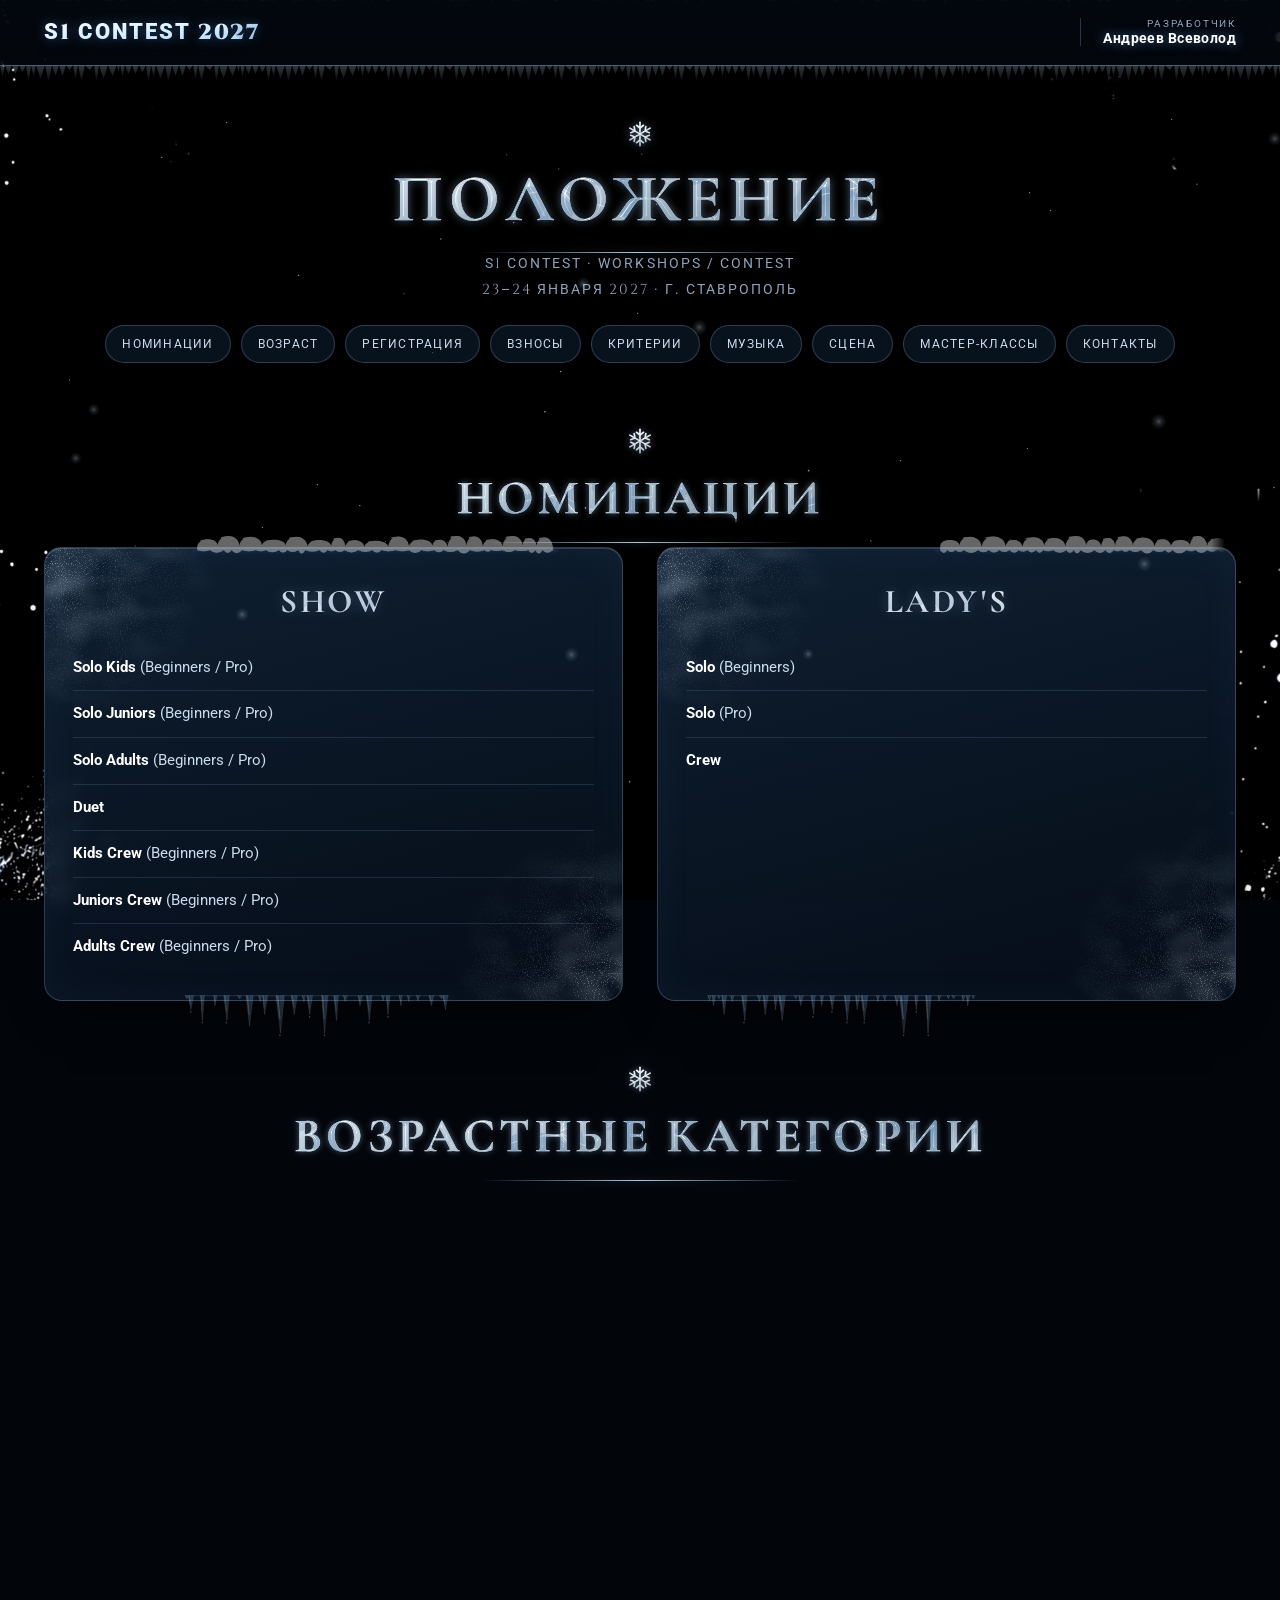
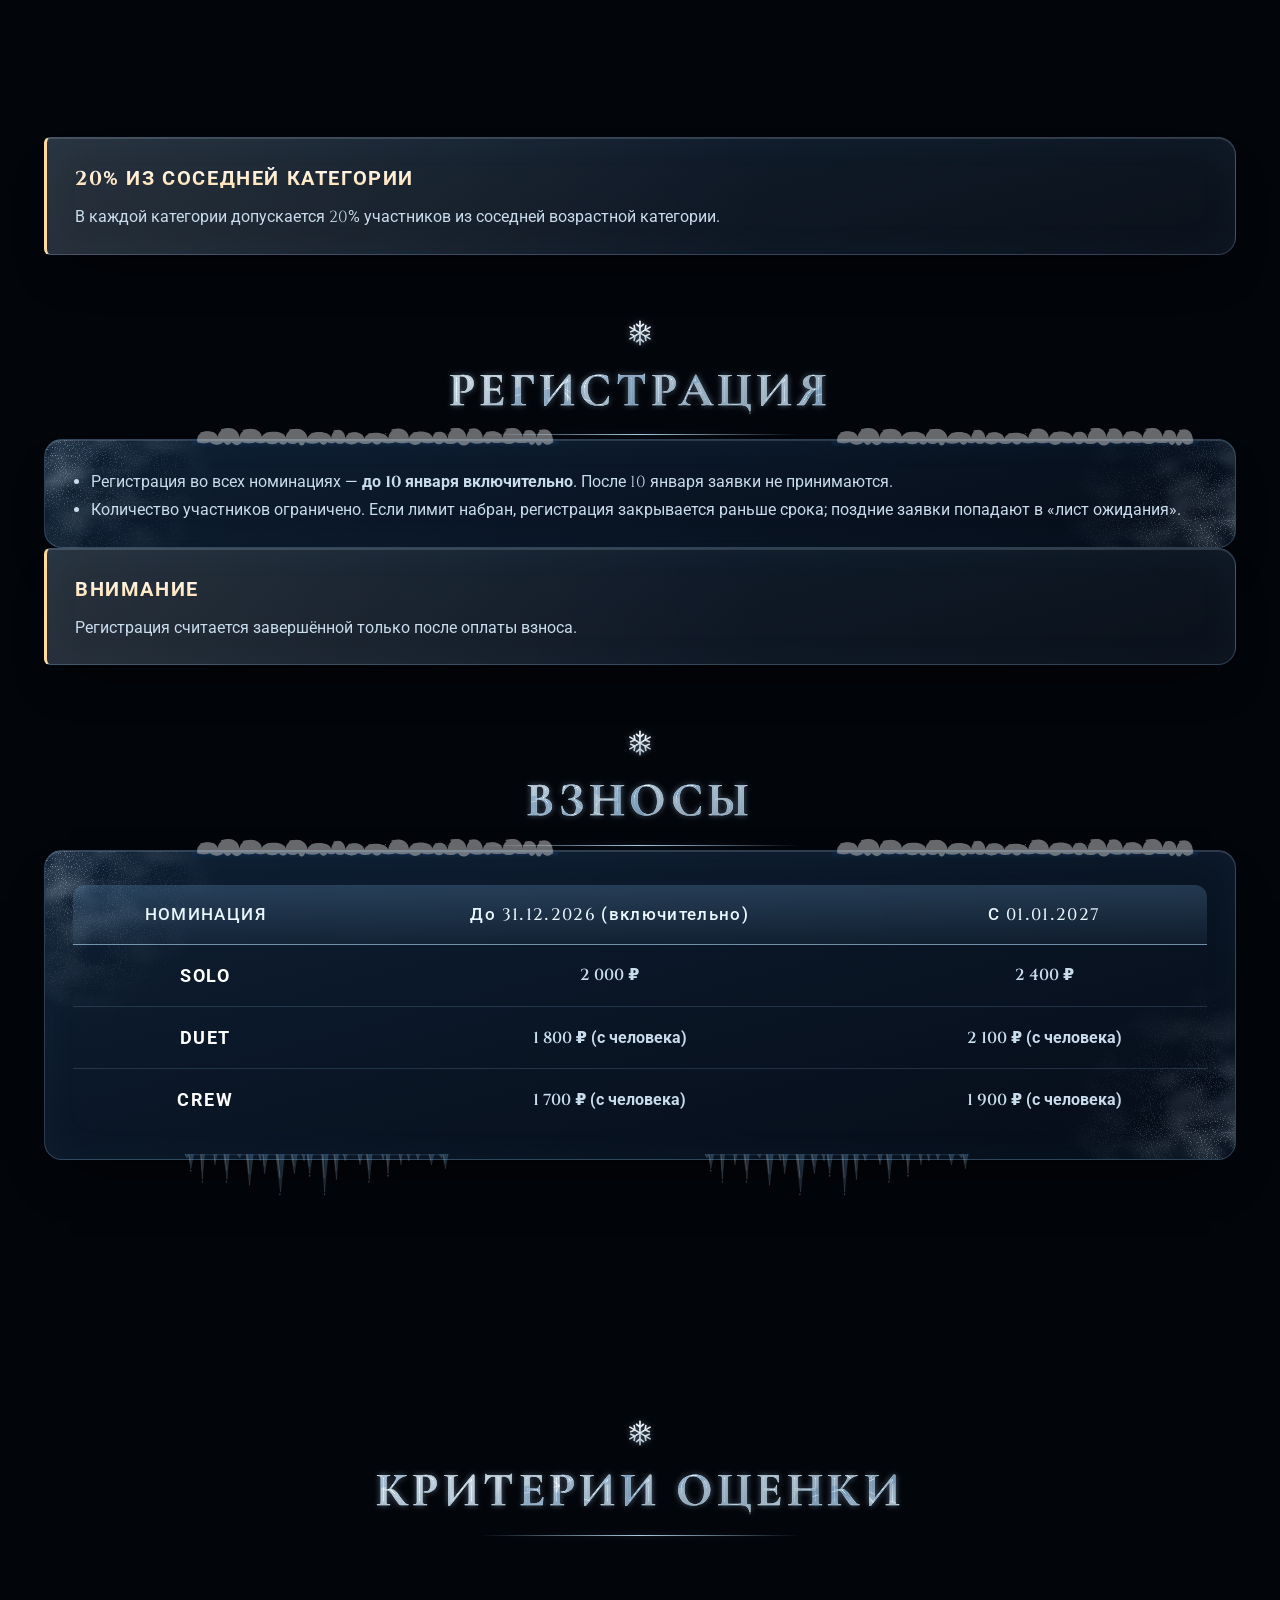
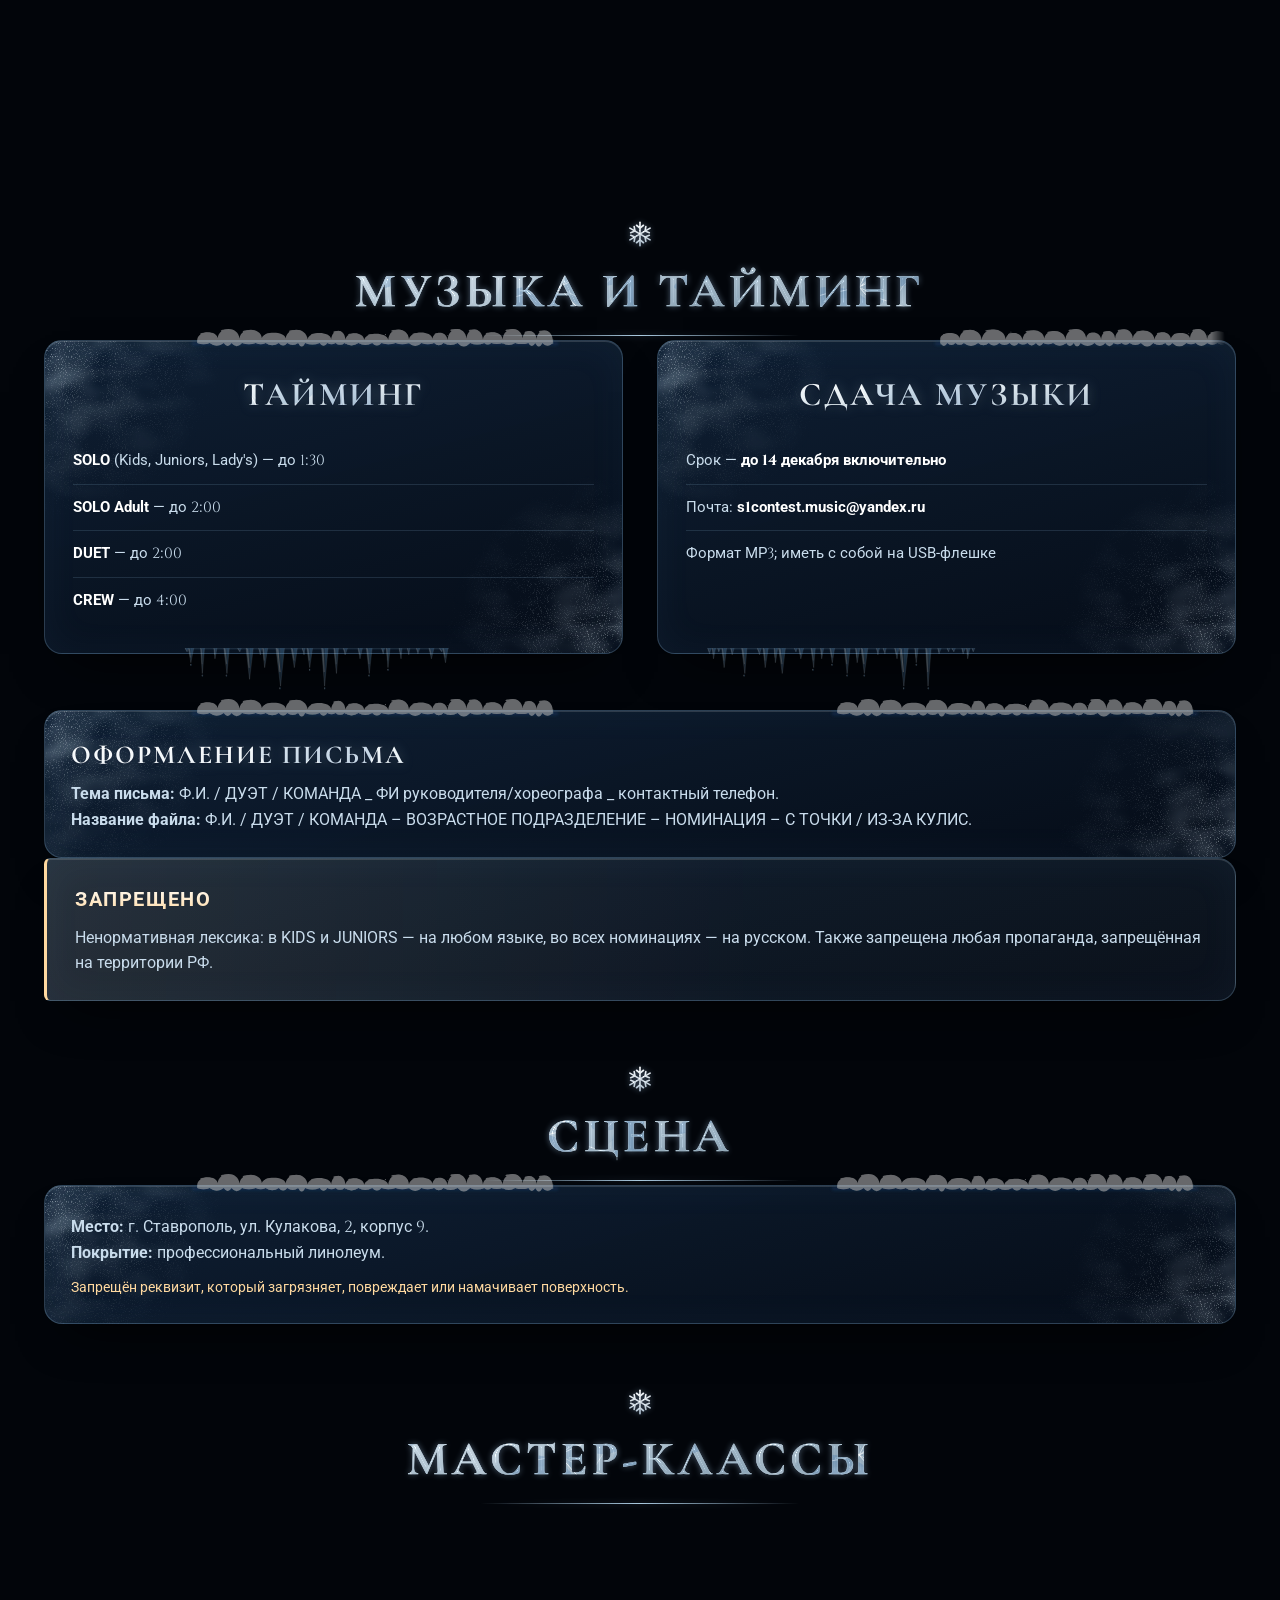
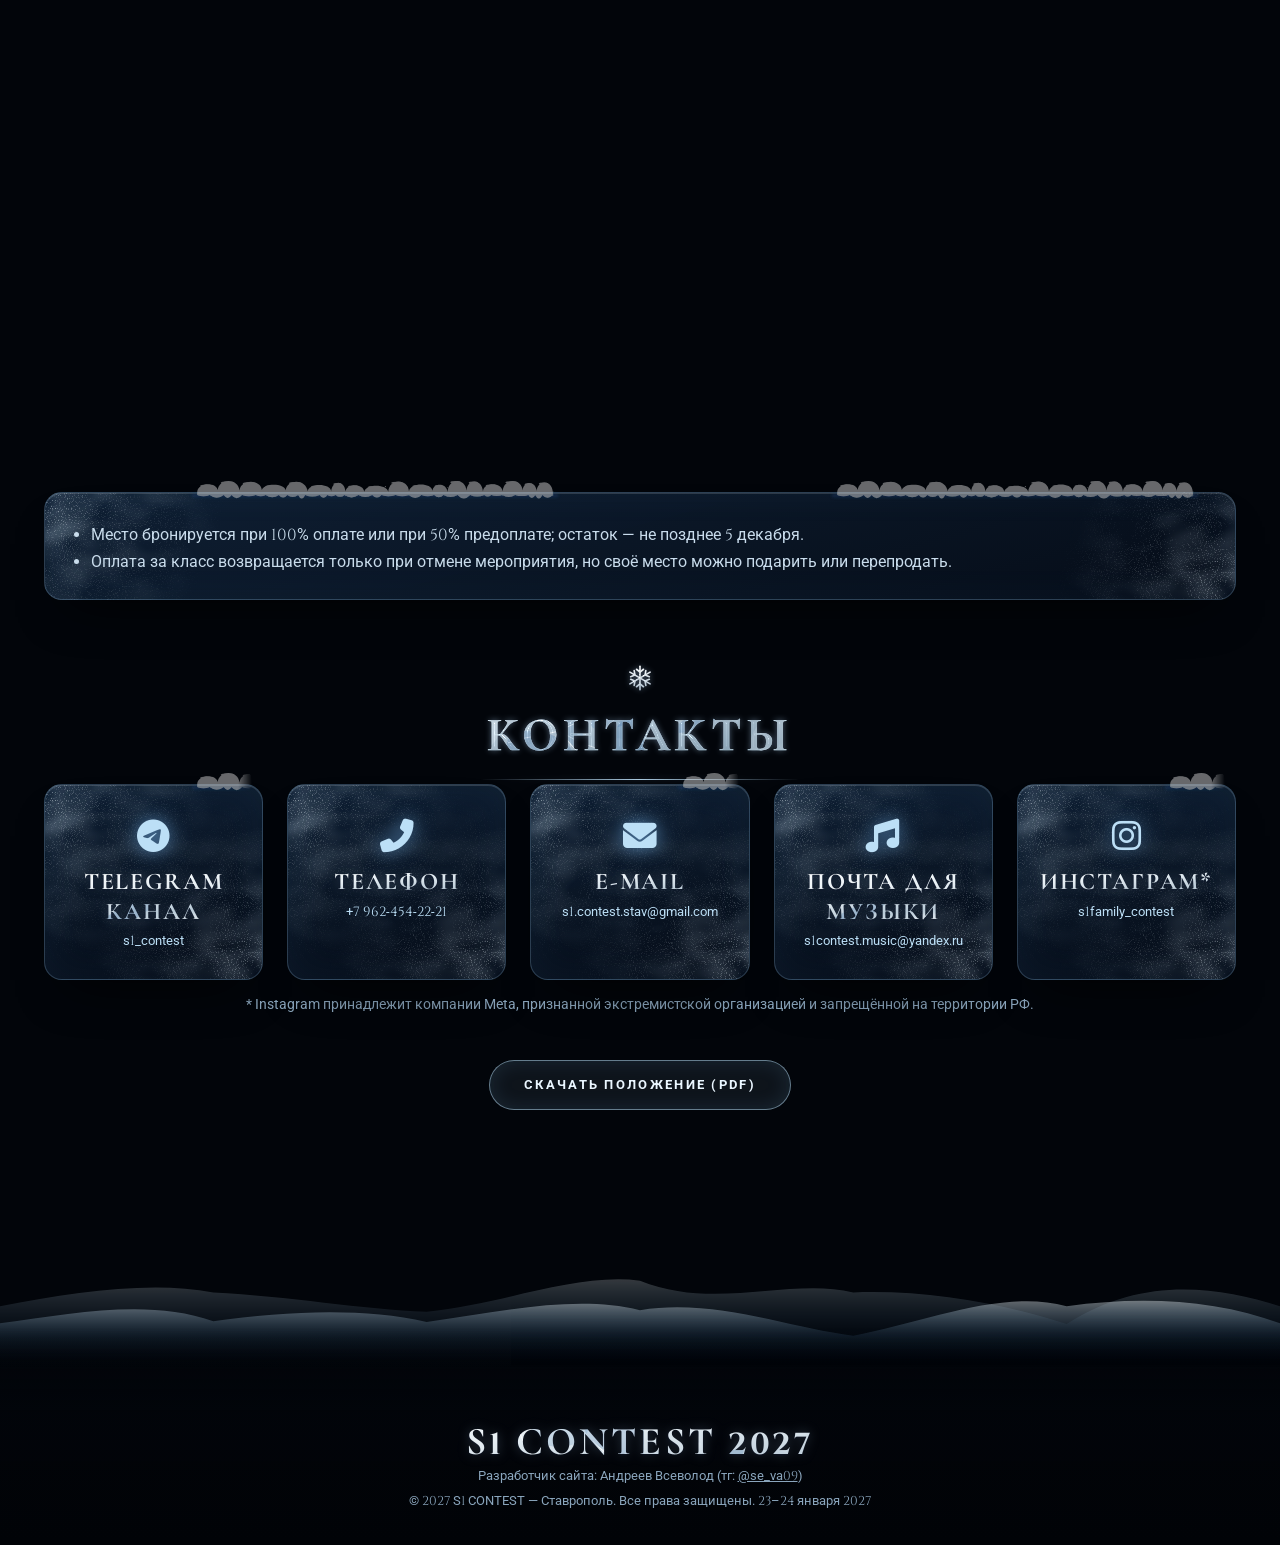
==== polozhenie.html @ 3bf22005 "Add files via upload" ====
<!DOCTYPE html>
<html lang="ru">
<head>
    <meta charset="UTF-8">
    <meta name="viewport" content="width=device-width, initial-scale=1.0, user-scalable=yes">
    <title>Положение | S1 CONTEST 2027</title>
    <meta name="theme-color" content="#02050a">
    <meta name="description" content="S1 CONTEST 2027 — танцевальный контест и мастер-классы в Ставрополе, 23–24 января 2027.">
    <link rel="icon" href="data:image/svg+xml,%3Csvg xmlns='http://www.w3.org/2000/svg' viewBox='0 0 24 24' fill='none' stroke='%23bcdff6' stroke-width='1.6' stroke-linecap='round'%3E%3Cpath d='M12 2v20M4 7l16 10M4 17L20 7'/%3E%3C/svg%3E">
    <link rel="preload" as="image" href="img/ice-wide.jpg" media="(min-aspect-ratio: 1/1)">
    <link rel="preload" as="image" href="img/ice-tall.jpg" media="(max-aspect-ratio: 1/1)">
    <script>document.documentElement.classList.add('js')</script>
    <link rel="stylesheet" href="https://cdnjs.cloudflare.com/ajax/libs/font-awesome/6.4.0/css/all.min.css">
    <link rel="stylesheet" href="styles.css">
    <link rel="stylesheet" href="orders.css">
<style>
.pol-lead{text-align:center;color:var(--muted);letter-spacing:.14em;text-transform:uppercase;font-size:.9rem;line-height:1.8;margin:-6px 0 22px}
.pol-toc{display:flex;flex-wrap:wrap;gap:10px;justify-content:center;margin-bottom:10px}
.pol-toc a{padding:8px 16px;border:1px solid var(--line);border-radius:999px;color:var(--text);text-decoration:none;font-size:.78rem;letter-spacing:.1em;text-transform:uppercase;background:rgba(16,34,54,.55)}
.pol-toc a:hover{border-color:var(--ice-2);color:#fff}
.pol-page .pol-h{font-size:clamp(1.5rem,4vw,2.3rem);margin-top:64px;scroll-margin-top:90px}
.pol-page .categories-grid,.pol-page .info-box,.pol-page .warning-box,.pol-page .fees-table-container,.pol-page .criteria-box{margin-left:auto;margin-right:auto}
.pol-list{margin:0 0 0 20px;line-height:1.7}
.pol-pdf{text-align:center;margin-top:44px}
</style></head>
<body>

<!-- Фон: аврора, ледяная рамка, снегопад -->
<div class="aurora" aria-hidden="true"></div>
<div class="ice-frame" aria-hidden="true"><div class="ice-img"></div></div>
<canvas id="snow-back" aria-hidden="true"></canvas>
<canvas id="snow-front" aria-hidden="true"></canvas>

<svg width="0" height="0" style="position:absolute" aria-hidden="true" focusable="false">
  <defs>
    <filter id="iceText" x="-4%" y="-12%" width="108%" height="124%" color-interpolation-filters="sRGB">
      <feGaussianBlur in="SourceAlpha" stdDeviation="1.7" result="b"/>
      <feSpecularLighting in="b" surfaceScale="5" specularConstant=".6" specularExponent="26" lighting-color="#ffffff" result="s">
        <feDistantLight azimuth="235" elevation="52"/>
      </feSpecularLighting>
      <feComposite in="s" in2="SourceAlpha" operator="in" result="s2"/>
      <feComposite in="SourceGraphic" in2="s2" operator="arithmetic" k1="0" k2="1" k3=".6" k4="0"/>
    </filter>
    <linearGradient id="snowGrad" x1="0" y1="0" x2="0" y2="1">
      <stop offset="0" stop-color="#f2faff" stop-opacity=".96"/>
      <stop offset=".16" stop-color="#c9e4f7" stop-opacity=".72"/>
      <stop offset=".55" stop-color="#5b8fbb" stop-opacity=".26"/>
      <stop offset="1" stop-color="#0a182a" stop-opacity="0"/>
    </linearGradient>
    <linearGradient id="iceHeart" x1="0" y1="0" x2="1" y2="1">
      <stop offset="0" stop-color="#ffffff"/>
      <stop offset=".5" stop-color="#b9d8ee"/>
      <stop offset="1" stop-color="#6f9ec0"/>
    </linearGradient>
  </defs>
</svg>

<header>
    <div class="container">
        <div class="header-content">
            <a class="logo" href="index.html" style="text-decoration:none">S1 CONTEST 2027</a>
            
            
            <a class="dev-credit" href="https://t.me/se_va09" target="_blank" rel="noopener" title="Разработчик сайта"><span>Разработчик</span><b>Андреев Всеволод</b></a>
        </div>
    </div>
</header>

<section class="page-sec pol-page"><div class="container">
  <h1 class="section-title">ПОЛОЖЕНИЕ</h1>
  <p class="pol-lead">S1 CONTEST · WORKSHOPS / CONTEST<br>23–24 января 2027 · г. Ставрополь</p>
  <div class="pol-toc">
    <a href="#nom">Номинации</a><a href="#age">Возраст</a><a href="#reg">Регистрация</a><a href="#fee">Взносы</a><a href="#crit">Критерии</a><a href="#music">Музыка</a><a href="#stage">Сцена</a><a href="#ws">Мастер-классы</a><a href="#cont">Контакты</a>
  </div>

  <h2 class="section-title pol-h" id="nom">НОМИНАЦИИ</h2>
  <div class="categories-grid">
    <div class="category-card"><h3>SHOW</h3><ul><li><strong>Solo Kids</strong> (Beginners / Pro)</li><li><strong>Solo Juniors</strong> (Beginners / Pro)</li><li><strong>Solo Adults</strong> (Beginners / Pro)</li><li><strong>Duet</strong></li><li><strong>Kids Crew</strong> (Beginners / Pro)</li><li><strong>Juniors Crew</strong> (Beginners / Pro)</li><li><strong>Adults Crew</strong> (Beginners / Pro)</li></ul></div>
    <div class="category-card"><h3>LADY'S</h3><ul><li><strong>Solo</strong> (Beginners)</li><li><strong>Solo</strong> (Pro)</li><li><strong>Crew</strong></li></ul></div>
  </div>

  <h2 class="section-title pol-h" id="age">ВОЗРАСТНЫЕ КАТЕГОРИИ</h2>
  <div class="categories-grid">
    <div class="category-card"><h3>SHOW</h3><ul><li><strong>Kids</strong> — до 12 лет включительно</li><li><strong>Juniors</strong> — 13–17 лет включительно</li><li><strong>Adults</strong> — от 18 лет включительно</li></ul></div>
    <div class="category-card"><h3>БЕЗ ОГРАНИЧЕНИЙ</h3><ul><li><strong>Crew Beginners / Pro</strong> и <strong>Duet</strong> — без возрастных ограничений</li></ul></div>
    <div class="category-card"><h3>LADY'S</h3><ul><li>от 16 лет</li></ul></div>
  </div>
  <div class="categories-grid" style="margin-top:20px">
    <div class="info-box"><h3>УРОВНИ</h3><p><strong>BEGINNERS</strong> — танцоры начального и среднего уровня, занимающиеся до 2 лет.<br><strong>PRO</strong> — профессиональные танцоры, занимающиеся более 2–3 лет.</p></div>
    <div class="info-box"><h3>СОСТАВ</h3><p><strong>SOLO</strong> — 1 участник · <strong>DUET</strong> — 2 участника · <strong>CREW</strong> — от 5 участников.</p></div>
  </div>
  <div class="warning-box"><h3>20% ИЗ СОСЕДНЕЙ КАТЕГОРИИ</h3><p>В каждой категории допускается 20% участников из соседней возрастной категории.</p></div>

  <h2 class="section-title pol-h" id="reg">РЕГИСТРАЦИЯ</h2>
  <div class="info-box"><ul class="pol-list"><li>Регистрация во всех номинациях — <strong>до 10 января включительно</strong>. После 10 января заявки не принимаются.</li><li>Количество участников ограничено. Если лимит набран, регистрация закрывается раньше срока; поздние заявки попадают в «лист ожидания».</li></ul></div>
  <div class="warning-box"><h3>ВНИМАНИЕ</h3><p>Регистрация считается завершённой только после оплаты взноса.</p></div>

  <h2 class="section-title pol-h" id="fee">ВЗНОСЫ</h2>
  <div class="fees-table-container"><div class="table-wrapper"><table class="fees-table"><thead><tr><th>НОМИНАЦИЯ</th><th>До 31.12.2026 (включительно)</th><th>С 01.01.2027</th></tr></thead><tbody><tr><td><strong>SOLO</strong></td><td>2 000 ₽</td><td>2 400 ₽</td></tr><tr><td><strong>DUET</strong></td><td>1 800 ₽ (с человека)</td><td>2 100 ₽ (с человека)</td></tr><tr><td><strong>CREW</strong></td><td>1 700 ₽ (с человека)</td><td>1 900 ₽ (с человека)</td></tr></tbody></table></div></div>
  <div class="info-box" style="margin-top:20px"><ul class="pol-list"><li>Несколько номинаций или разные номера в одной номинации — взнос оплачивается за каждое выступление.</li><li>Взносы необходимо оплатить <strong>до 17 января включительно</strong>.</li><li>Возврат взноса — только при отмене мероприятия. При форс-мажоре напишите организаторам.</li></ul></div>

  <h2 class="section-title pol-h" id="crit">КРИТЕРИИ ОЦЕНКИ</h2>
  <div class="criteria-box"><div class="criteria-list"><div class="criterion"><h4>ХОРЕОГРАФИЯ – 50%</h4></div><div class="criterion"><h4>ТЕХНИКА – 30%</h4></div><div class="criterion"><h4>ПОДАЧА / ПРЕЗЕНТАЦИЯ – 20%</h4></div><div class="criterion"><h4>КРЕАТИВНОСТЬ – 10%</h4></div></div></div>

  <h2 class="section-title pol-h" id="music">МУЗЫКА И ТАЙМИНГ</h2>
  <div class="categories-grid">
    <div class="category-card"><h3>ТАЙМИНГ</h3><ul><li><strong>SOLO</strong> (Kids, Juniors, Lady's) — до 1:30</li><li><strong>SOLO Adult</strong> — до 2:00</li><li><strong>DUET</strong> — до 2:00</li><li><strong>CREW</strong> — до 4:00</li></ul></div>
    <div class="category-card"><h3>СДАЧА МУЗЫКИ</h3><ul><li>Срок — <strong>до 14 декабря включительно</strong></li><li>Почта: <strong>s1contest.music@yandex.ru</strong></li><li>Формат MP3; иметь с собой на USB-флешке</li></ul></div>
  </div>
  <div class="info-box" style="margin-top:20px"><h3>ОФОРМЛЕНИЕ ПИСЬМА</h3><p><strong>Тема письма:</strong> Ф.И. / ДУЭТ / КОМАНДА _ ФИ руководителя/хореографа _ контактный телефон.</p><p><strong>Название файла:</strong> Ф.И. / ДУЭТ / КОМАНДА – ВОЗРАСТНОЕ ПОДРАЗДЕЛЕНИЕ – НОМИНАЦИЯ – С ТОЧКИ / ИЗ-ЗА КУЛИС.</p></div>
  <div class="warning-box"><h3>ЗАПРЕЩЕНО</h3><p>Ненормативная лексика: в KIDS и JUNIORS — на любом языке, во всех номинациях — на русском. Также запрещена любая пропаганда, запрещённая на территории РФ.</p></div>

  <h2 class="section-title pol-h" id="stage">СЦЕНА</h2>
  <div class="info-box"><p><strong>Место:</strong> г. Ставрополь, ул. Кулакова, 2, корпус 9.<br><strong>Покрытие:</strong> профессиональный линолеум.</p><p class="warning">Запрещён реквизит, который загрязняет, повреждает или намачивает поверхность.</p></div>

  <h2 class="section-title pol-h" id="ws">МАСТЕР-КЛАССЫ</h2>
  <div class="info-box"><p><strong>Дата:</strong> 23 января 2027 · <strong>Место:</strong> г. Ставрополь, ул. Перспективная, 1 Г</p><p><strong>15:00</strong> ALINYCHU — HIP-HOP<br><strong>17:00</strong> EGOR GUFRANOV — HIP-HOP</p></div>
  <div class="fees-table-container" style="margin-top:20px"><div class="table-wrapper"><table class="fees-table"><thead><tr><th></th><th>До 01.12 включительно</th><th>С 02.12</th></tr></thead><tbody><tr><td><strong>Full pass — с репостом</strong></td><td>5 300 ₽</td><td>5 800 ₽</td></tr><tr><td><strong>Full pass — без репоста</strong></td><td>5 500 ₽</td><td>6 000 ₽</td></tr><tr><td><strong>1 class — с репостом</strong></td><td>2 800 ₽</td><td>3 300 ₽</td></tr><tr><td><strong>1 class — без репоста</strong></td><td>3 100 ₽</td><td>3 600 ₽</td></tr></tbody></table></div></div>
  <div class="info-box" style="margin-top:20px"><ul class="pol-list"><li>Место бронируется при 100% оплате или при 50% предоплате; остаток — не позднее 5 декабря.</li><li>Оплата за класс возвращается только при отмене мероприятия, но своё место можно подарить или перепродать.</li></ul></div>
  

  <h2 class="section-title pol-h" id="cont">КОНТАКТЫ</h2>
  <div class="contacts-grid">
    <a href="https://t.me/s1_contest" target="_blank" class="contact-item"><i class="fab fa-telegram"></i><h3>TELEGRAM КАНАЛ</h3><p>s1_contest</p></a>
    <a href="tel:+79624542221" class="contact-item"><i class="fas fa-phone-alt"></i><h3>ТЕЛЕФОН</h3><p>+7 962-454-22-21</p></a>
    <a href="mailto:s1.contest.stav@gmail.com" class="contact-item"><i class="fas fa-envelope"></i><h3>E-MAIL</h3><p>s1.contest.stav@gmail.com</p></a>
    <a href="mailto:s1contest.music@yandex.ru" class="contact-item"><i class="fas fa-music"></i><h3>ПОЧТА ДЛЯ МУЗЫКИ</h3><p>s1contest.music@yandex.ru</p></a>
    <div class="contact-item"><i class="fab fa-instagram"></i><h3>ИНСТАГРАМ*</h3><p>s1family_contest</p></div>
  </div>
  <p class="note" style="text-align:center">* Instagram принадлежит компании Meta, признанной экстремистской организацией и запрещённой на территории РФ.</p>
  <div class="pol-pdf"><a href="polojenie.pdf" class="btn ghost" target="_blank">СКАЧАТЬ ПОЛОЖЕНИЕ (PDF)</a></div>
</div></section>
<footer>
    <div class="drift" aria-hidden="true">
        <svg class="d-back" viewBox="0 0 1440 160" preserveAspectRatio="none"><path d="M0 70 C84 50 168 33 240 50 C324 55 408 75 480 78 C564 68 648 21 720 33 C804 77 888 28 960 50 C1044 46 1128 66 1200 96 C1284 26 1368 41 1440 70 V160 H0 Z" fill="url(#snowGrad)"/></svg>
        <svg class="d-front" viewBox="0 0 1440 160" preserveAspectRatio="none"><path d="M0 95 C84 80 168 59 240 92 C324 77 408 72 480 93 C564 78 648 53 720 76 C804 58 888 102 960 113 C1044 92 1128 45 1200 70 C1284 55 1368 60 1440 95 V160 H0 Z" fill="url(#snowGrad)"/></svg>
    </div>
    <div class="container">
        <h3>S1 CONTEST 2027</h3>
        <p class="copyright">Разработчик сайта: Андреев Всеволод (тг: <a href="https://t.me/se_va09" target="_blank" rel="noopener" style="color:inherit;text-decoration:underline">@se_va09</a>)</p>
        <p class="copyright">© 2027 S1 CONTEST — Ставрополь. Все права защищены. 23–24 января 2027</p>
    </div>
</footer>
<script src="script.js"></script>

</body>
</html>
---- styles.css ----
/* =========================================================
   S1 CONTEST — «Frozen» edition
   Тема: ночь, лёд, снег. Дизайн по мотивам ледяного ролика.
   ========================================================= */

/* ---------- Шрифт Roboto (локально, папка /fonts) ---------- */
@font-face{font-family:'Roboto';font-style:normal;font-weight:300;font-display:swap;src:url(fonts/roboto-cyrillic-300-normal.woff2) format('woff2');unicode-range:U+0301,U+0400-045F,U+0490-0491,U+04B0-04B1,U+2116}
@font-face{font-family:'Roboto';font-style:normal;font-weight:300;font-display:swap;src:url(fonts/roboto-latin-300-normal.woff2) format('woff2');unicode-range:U+0000-00FF,U+0131,U+0152-0153,U+02BB-02BC,U+02C6,U+02DA,U+02DC,U+0304,U+0308,U+0329,U+2000-206F,U+20AC,U+2122,U+2191,U+2193,U+2212,U+2215,U+FEFF,U+FFFD}
@font-face{font-family:'Roboto';font-style:normal;font-weight:400;font-display:swap;src:url(fonts/roboto-cyrillic-400-normal.woff2) format('woff2');unicode-range:U+0301,U+0400-045F,U+0490-0491,U+04B0-04B1,U+2116}
@font-face{font-family:'Roboto';font-style:normal;font-weight:400;font-display:swap;src:url(fonts/roboto-latin-400-normal.woff2) format('woff2');unicode-range:U+0000-00FF,U+0131,U+0152-0153,U+02BB-02BC,U+02C6,U+02DA,U+02DC,U+0304,U+0308,U+0329,U+2000-206F,U+20AC,U+2122,U+2191,U+2193,U+2212,U+2215,U+FEFF,U+FFFD}
@font-face{font-family:'Roboto';font-style:normal;font-weight:500;font-display:swap;src:url(fonts/roboto-cyrillic-500-normal.woff2) format('woff2');unicode-range:U+0301,U+0400-045F,U+0490-0491,U+04B0-04B1,U+2116}
@font-face{font-family:'Roboto';font-style:normal;font-weight:500;font-display:swap;src:url(fonts/roboto-latin-500-normal.woff2) format('woff2');unicode-range:U+0000-00FF,U+0131,U+0152-0153,U+02BB-02BC,U+02C6,U+02DA,U+02DC,U+0304,U+0308,U+0329,U+2000-206F,U+20AC,U+2122,U+2191,U+2193,U+2212,U+2215,U+FEFF,U+FFFD}
@font-face{font-family:'Roboto';font-style:normal;font-weight:700;font-display:swap;src:url(fonts/roboto-cyrillic-700-normal.woff2) format('woff2');unicode-range:U+0301,U+0400-045F,U+0490-0491,U+04B0-04B1,U+2116}
@font-face{font-family:'Roboto';font-style:normal;font-weight:700;font-display:swap;src:url(fonts/roboto-latin-700-normal.woff2) format('woff2');unicode-range:U+0000-00FF,U+0131,U+0152-0153,U+02BB-02BC,U+02C6,U+02DA,U+02DC,U+0304,U+0308,U+0329,U+2000-206F,U+20AC,U+2122,U+2191,U+2193,U+2212,U+2215,U+FEFF,U+FFFD}
@font-face{font-family:'Roboto';font-style:normal;font-weight:900;font-display:swap;src:url(fonts/roboto-cyrillic-900-normal.woff2) format('woff2');unicode-range:U+0301,U+0400-045F,U+0490-0491,U+04B0-04B1,U+2116}
@font-face{font-family:'Roboto';font-style:normal;font-weight:900;font-display:swap;src:url(fonts/roboto-latin-900-normal.woff2) format('woff2');unicode-range:U+0000-00FF,U+0131,U+0152-0153,U+02BB-02BC,U+02C6,U+02DA,U+02DC,U+0304,U+0308,U+0329,U+2000-206F,U+20AC,U+2122,U+2191,U+2193,U+2212,U+2215,U+FEFF,U+FFFD}
@font-face{font-family:'Cormorant Garamond';font-style:normal;font-weight:600;font-display:swap;src:url(fonts/cormorant-garamond-cyrillic-600-normal.woff2) format('woff2');unicode-range:U+0301,U+0400-045F,U+0490-0491,U+04B0-04B1,U+2116}
@font-face{font-family:'Cormorant Garamond';font-style:normal;font-weight:600;font-display:swap;src:url(fonts/cormorant-garamond-latin-600-normal.woff2) format('woff2');unicode-range:U+0000-00FF,U+0131,U+0152-0153,U+02BB-02BC,U+02C6,U+02DA,U+02DC,U+0304,U+0308,U+0329,U+2000-206F,U+20AC,U+2122,U+2191,U+2193,U+2212,U+2215,U+FEFF,U+FFFD}
@font-face{font-family:'Cormorant Garamond';font-style:normal;font-weight:700;font-display:swap;src:url(fonts/cormorant-garamond-cyrillic-700-normal.woff2) format('woff2');unicode-range:U+0301,U+0400-045F,U+0490-0491,U+04B0-04B1,U+2116}
@font-face{font-family:'Cormorant Garamond';font-style:normal;font-weight:700;font-display:swap;src:url(fonts/cormorant-garamond-latin-700-normal.woff2) format('woff2');unicode-range:U+0000-00FF,U+0131,U+0152-0153,U+02BB-02BC,U+02C6,U+02DA,U+02DC,U+0304,U+0308,U+0329,U+2000-206F,U+20AC,U+2122,U+2191,U+2193,U+2212,U+2215,U+FEFF,U+FFFD}
@font-face{font-family:'S1 Digits';font-style:normal;font-weight:400 900;font-display:swap;src:url(fonts/cinzel-latin-wght-normal.woff2) format('woff2');unicode-range:U+0030-0039}

/* ---------- Переменные ---------- */
@property --spot { syntax: '<number>'; inherits: false; initial-value: 0; }

:root{
  --ink:#02050a;
  --night:#050b14;
  --deep:#0a1624;
  --ice-0:#ffffff;
  --ice-1:#eaf6ff;
  --ice-2:#bcdff6;
  --ice-3:#7fb4de;
  --ice-4:#417aa9;
  --text:#c9dcec;
  --muted:#8aa5bc;
  --amber:#ffd9a0;
  --line:rgba(160,210,245,.24);
  --line-strong:rgba(190,230,255,.5);

  --serif:'S1 Digits','Roboto','Segoe UI',system-ui,sans-serif;
  --sans:'S1 Digits','Roboto','Segoe UI',system-ui,sans-serif;

  --ice-img:url(img/ice-wide.jpg);
  --iceO:1;          /* прозрачность ледяной рамки (меняется при скролле) */
  --px:0px; --py:0px;/* параллакс от мыши */

  --cap:url("data:image/svg+xml,%3Csvg xmlns='http://www.w3.org/2000/svg' width='288' height='22' viewBox='0 0 288 22'%3E%3Cpath d='M0 22 V12 Q17 -3 34 10 Q54 -5 74 10 Q85 -5 96 10 Q113 -5 130 10 Q144 -5 158 10 Q169 1 180 10 Q200 -5 220 10 Q234 -5 248 10 Q268 -5 288 10 V22 Z' fill='%23fff'/%3E%3C/svg%3E");
  --cap-w:288px;
  --icicles:url("data:image/svg+xml,%3Csvg xmlns='http://www.w3.org/2000/svg' width='200' height='40' viewBox='0 0 200 40'%3E%3Cpath d='M0 0 L4.0 32 L8 0 Z M8 0 L12.0 18 L16 0 Z M16 0 L20.0 32 L24 0 Z M24 0 L28.0 22 L32 0 Z M32 0 L38.5 18 L45 0 Z M45 0 L50.0 14 L55 0 Z M55 0 L61.5 22 L68 0 Z M68 0 L72.0 32 L76 0 Z M76 0 L82.5 14 L89 0 Z M89 0 L93.0 8 L97 0 Z M97 0 L102.0 26 L107 0 Z M107 0 L115.0 12 L123 0 Z M123 0 L131.0 26 L139 0 Z M139 0 L145.5 38 L152 0 Z M152 0 L157.0 22 L162 0 Z M162 0 L167.0 14 L172 0 Z M172 0 L178.5 26 L185 0 Z M185 0 L191.5 26 L198 0 Z M198 0 L199.0 14 L200 0 Z ' fill='%23fff'/%3E%3C/svg%3E");
  --icicles-sm:url("data:image/svg+xml,%3Csvg xmlns='http://www.w3.org/2000/svg' width='120' height='18' viewBox='0 0 120 18'%3E%3Cpath d='M0 0 L2.5 11 L5 0 Z M5 0 L8.5 9 L12 0 Z M12 0 L15.5 9 L19 0 Z M19 0 L22.5 7 L26 0 Z M26 0 L28.5 17 L31 0 Z M31 0 L33.5 11 L36 0 Z M36 0 L40.5 14 L45 0 Z M45 0 L48.5 17 L52 0 Z M52 0 L55.5 11 L59 0 Z M59 0 L62.5 11 L66 0 Z M66 0 L69.5 5 L73 0 Z M73 0 L75.5 14 L78 0 Z M78 0 L81.5 17 L85 0 Z M85 0 L89.5 5 L94 0 Z M94 0 L96.5 17 L99 0 Z M99 0 L103.5 14 L108 0 Z M108 0 L112.5 11 L117 0 Z M117 0 L118.5 7 L120 0 Z ' fill='%23fff'/%3E%3C/svg%3E");
  --icicles-word:url("data:image/svg+xml,%3Csvg xmlns='http://www.w3.org/2000/svg' width='300' height='64' viewBox='0 0 300 64'%3E%3Cpath d='M0 0 L4.0 20 L8 0 Z M8 0 L13.0 60 L18 0 Z M18 0 L21.0 8 L24 0 Z M24 0 L28.0 26 L32 0 Z M32 0 L37.0 16 L42 0 Z M42 0 L46.0 10 L50 0 Z M50 0 L53.0 14 L56 0 Z M56 0 L59.0 40 L62 0 Z M62 0 L66.0 20 L70 0 Z M70 0 L74.0 16 L78 0 Z M78 0 L81.0 8 L84 0 Z M84 0 L88.0 34 L92 0 Z M92 0 L96.0 26 L100 0 Z M100 0 L104.0 34 L108 0 Z M108 0 L112.0 20 L116 0 Z M116 0 L120.0 20 L124 0 Z M124 0 L127.0 26 L130 0 Z M130 0 L133.0 26 L136 0 Z M136 0 L139.0 40 L142 0 Z M142 0 L147.0 40 L152 0 Z M152 0 L155.0 8 L158 0 Z M158 0 L163.0 26 L168 0 Z M168 0 L172.0 14 L176 0 Z M176 0 L179.0 26 L182 0 Z M182 0 L186.0 34 L190 0 Z M190 0 L194.0 60 L198 0 Z M198 0 L201.0 34 L204 0 Z M204 0 L209.0 10 L214 0 Z M214 0 L218.0 34 L222 0 Z M222 0 L226.0 20 L230 0 Z M230 0 L234.0 20 L238 0 Z M238 0 L241.0 8 L244 0 Z M244 0 L249.0 20 L254 0 Z M254 0 L257.0 40 L260 0 Z M260 0 L263.0 40 L266 0 Z M266 0 L270.0 26 L274 0 Z M274 0 L277.0 60 L280 0 Z M280 0 L285.0 10 L290 0 Z M290 0 L293.0 10 L296 0 Z M296 0 L298.0 26 L300 0 Z ' fill='%23fff'/%3E%3C/svg%3E");
  --flake:url("data:image/svg+xml,%3Csvg xmlns='http://www.w3.org/2000/svg' viewBox='0 0 24 24' fill='none' stroke='%23fff' stroke-width='1.4' stroke-linecap='round'%3E%3Cg id='a'%3E%3Cpath d='M12 2v20'/%3E%3Cpath d='M9 4.5l3 2.5 3-2.5M9 19.5l3-2.5 3 2.5'/%3E%3C/g%3E%3Cuse href='%23a' transform='rotate%2860 12 12%29'/%3E%3Cuse href='%23a' transform='rotate%28120 12 12%29'/%3E%3C/svg%3E");
}

*{margin:0;padding:0;box-sizing:border-box}
html{scroll-behavior:auto;-webkit-text-size-adjust:100%}
body{
  font-family:var(--sans);
  background:var(--ink);
  color:var(--text);
  overflow-x:hidden;
  line-height:1.6;
  font-size:16px;
  -webkit-font-smoothing:antialiased;
}
::selection{background:rgba(127,180,222,.45);color:#fff}
a{color:inherit}
img{max-width:100%}

/* ---------- Фон: аврора, лёд, снег ---------- */
.aurora{position:fixed;inset:0;z-index:-4;pointer-events:none;background:radial-gradient(120% 90% at 50% 0%,#07121f 0%,#040a12 55%,#02050a 100%)}

.ice-frame{position:fixed;inset:0;z-index:-3;pointer-events:none;overflow:hidden;
  opacity:var(--iceO);transition:opacity .25s linear}
.ice-img{position:absolute;inset:-3%;
  background:var(--ice-img) center center/cover no-repeat;
  mix-blend-mode:screen;
  transform:translate3d(var(--px),var(--py),0);
  animation:iceIn 3.4s cubic-bezier(.2,.7,.2,1) both;
  will-change:transform}
@keyframes iceIn{from{opacity:0;transform:translate3d(var(--px),var(--py),0) scale(1.14)}to{opacity:1;transform:translate3d(var(--px),var(--py),0) scale(1)}}
#snow-back,#snow-front{position:fixed;inset:0;width:100%;height:100%;pointer-events:none}
#snow-back{z-index:-1}
#snow-front{z-index:900;opacity:.9}

/* ---------- Общие блоки ---------- */
.container{max-width:1240px;margin:0 auto;padding:0 24px;position:relative;z-index:2}

/* ---------- Шапка ---------- */
header{
  position:fixed;top:0;left:0;width:100%;z-index:1000;
  padding:15px 0;
  background:linear-gradient(180deg,rgba(3,8,15,.9),rgba(3,8,15,.72));
  backdrop-filter:blur(12px) saturate(140%);-webkit-backdrop-filter:blur(12px) saturate(140%);
  border-bottom:1px solid var(--line);
  transition:background .3s,box-shadow .3s,padding .3s;
}
header::after{ /* сосульки под шапкой */
  content:"";position:absolute;left:0;right:0;top:100%;height:18px;
  background:linear-gradient(180deg,rgba(200,232,252,.7),rgba(150,200,240,.08));
  -webkit-mask:var(--icicles-sm) 0 0/120px 100% repeat-x;mask:var(--icicles-sm) 0 0/120px 100% repeat-x;
  pointer-events:none;opacity:.9}
header.scrolled{background:rgba(2,6,12,.92);box-shadow:0 10px 40px rgba(0,0,0,.55);padding:11px 0}
.header-content{display:flex;justify-content:space-between;align-items:center}
.logo{font-family:var(--serif);font-size:1.55rem;font-weight:700;letter-spacing:.16em;
  background:linear-gradient(180deg,#fff,#a9d3f1);-webkit-background-clip:text;background-clip:text;color:transparent;
  text-shadow:none;filter:drop-shadow(0 0 10px rgba(120,185,240,.35))}
.nav-links{display:flex;gap:30px}
.nav-links a{position:relative;color:var(--ice-2);text-decoration:none;font-weight:500;font-size:.88rem;
  letter-spacing:.06em;text-transform:uppercase;padding:6px 0;transition:color .25s}
.nav-links a::after{content:"";position:absolute;left:50%;bottom:0;width:0;height:1px;
  background:linear-gradient(90deg,transparent,#fff,transparent);transition:width .3s,left .3s}
.nav-links a:hover{color:#fff}
.nav-links a:hover::after{width:100%;left:0}

.mobile-menu-toggle{display:none;flex-direction:column;background:none;border:none;cursor:pointer;padding:5px;width:30px;height:25px;z-index:1001}
.mobile-menu-toggle span{display:block;height:2px;width:100%;background:var(--ice-2);margin:3px 0;transition:.3s}
.mobile-menu-toggle.active span:nth-child(1){transform:rotate(45deg) translate(6px,6px)}
.mobile-menu-toggle.active span:nth-child(2){opacity:0}
.mobile-menu-toggle.active span:nth-child(3){transform:rotate(-45deg) translate(6px,-6px)}
.mobile-menu-overlay{display:none;position:fixed;inset:0;background:rgba(0,4,10,.7);z-index:999;opacity:0;transition:.3s;backdrop-filter:blur(3px)}
.mobile-menu-overlay.active{display:block;opacity:1}

/* ---------- Герой ---------- */
.hero{
  position:relative;min-height:100vh;min-height:100svh;
  display:flex;align-items:center;justify-content:center;text-align:center;
  padding:120px 0 150px;overflow:hidden;
}
.hero-content{position:relative;z-index:3;display:flex;flex-direction:column;align-items:center;
  transform:translate3d(0,var(--heroShift,0px),0)}

/* логотип: сердце S1 + CONTEST */
.hero-logo{display:flex;align-items:flex-end;justify-content:center;gap:.04em;
  font-size:clamp(2.7rem,14.5vw,8.6rem);line-height:1;margin:0 0 .22em}
.heart{width:.92em;height:.86em;flex:none;margin-right:.02em;margin-bottom:.1em;overflow:visible;
  filter:drop-shadow(0 0 .12em rgba(130,195,255,.45));
  animation:popIn 1.1s cubic-bezier(.2,.9,.3,1.3) .5s both}
.heart text{font-family:var(--sans);font-weight:800}
.word-wrap{position:relative;display:inline-block}
.word{
  font-family:var(--serif);font-weight:700;letter-spacing:.015em;display:inline-block;
  background:linear-gradient(180deg,#ffffff 0%,#d9eefc 28%,#8db4d3 55%,#e8f6ff 74%,#86abc8 100%);
  -webkit-background-clip:text;background-clip:text;color:transparent;
  -webkit-text-stroke:.012em rgba(255,255,255,.35);
  filter:drop-shadow(0 0 .1em rgba(120,190,255,.4)) drop-shadow(0 .03em .02em rgba(0,0,0,.6));
  clip-path:inset(-30% 100% -30% -10%);
  animation:wipe 2.4s cubic-bezier(.65,0,.2,1) .8s forwards;
}
.drips{position:absolute;left:3%;right:3%;top:88%;height:.28em;
  background:linear-gradient(180deg,rgba(205,235,255,.85),rgba(140,195,240,.15));
  -webkit-mask:var(--icicles-word) 0 0/1.5em 100% repeat-x;mask:var(--icicles-word) 0 0/1.5em 100% repeat-x;
  transform-origin:top;transform:scaleY(0);animation:grow 1.6s ease-out 3s forwards;pointer-events:none}
@keyframes wipe{to{clip-path:inset(-30% -12% -30% -12%)}}
@keyframes popIn{from{opacity:0;transform:scale(.4) rotate(-14deg)}to{opacity:1;transform:none}}
@keyframes grow{to{transform:scaleY(1)}}
@keyframes fadeUp{from{opacity:0;transform:translateY(18px)}to{opacity:1;transform:none}}

.hero-date{font-family:var(--serif);font-style:italic;font-weight:500;
  font-size:clamp(2.6rem,8vw,5rem);line-height:1;color:var(--ice-1);
  text-shadow:0 0 24px rgba(130,195,255,.45);letter-spacing:.04em;
  animation:fadeUp 1.4s ease 2.2s both}
.hero-month{margin-top:.5em;font-family:var(--serif);font-size:clamp(1rem,2.6vw,1.35rem);
  letter-spacing:.55em;padding-left:.55em;color:var(--ice-2);text-transform:uppercase;
  animation:fadeUp 1.4s ease 2.4s both}
.hero-place{margin-top:.2em;font-family:var(--serif);font-size:clamp(.95rem,2.2vw,1.2rem);letter-spacing:.5em;padding-left:.5em;
  color:var(--muted);text-transform:uppercase;animation:fadeUp 1.4s ease 2.6s both}
.hero-line{width:1px;height:70px;margin:26px 0 20px;
  background:linear-gradient(180deg,transparent,#e8f6ff 35%,#e8f6ff 65%,transparent);
  position:relative;animation:fadeUp 1.4s ease 2.8s both}
.hero-line::after{content:"";position:absolute;left:-2px;width:5px;height:5px;border-radius:50%;background:#fff;
  box-shadow:0 0 10px 2px rgba(160,215,255,.9);animation:drip 3.2s ease-in infinite 4s}
@keyframes drip{0%{top:0;opacity:0}15%{opacity:1}85%{opacity:1}100%{top:100%;opacity:0}}
.hero-sub{font-family:var(--serif);font-size:clamp(.82rem,2vw,1rem);letter-spacing:.45em;padding-left:.45em;
  color:var(--ice-1);text-transform:uppercase;line-height:1.9;animation:fadeUp 1.4s ease 3s both}
.btn-group{display:flex;gap:18px;justify-content:center;margin-top:34px;flex-wrap:wrap;animation:fadeUp 1.4s ease 3.2s both}

/* сугробы внизу героя */
.drift{position:absolute;left:0;bottom:-2px;width:100%;height:170px;z-index:2;pointer-events:none}
.drift svg{position:absolute;left:50%;bottom:0;width:max(100%,1100px);height:100%;display:block;translate:-50% 0}
.drift .d-back{opacity:.55;transform:translate3d(0,calc(var(--heroShift,0px) * -.3),0)}
.drift .d-front{transform:translate3d(0,calc(var(--heroShift,0px) * -.12),0)}

/* ---------- Кнопки ---------- */
.btn{
  position:relative;overflow:hidden;display:inline-block;text-align:center;text-decoration:none;cursor:pointer;
  padding:14px 34px;border-radius:60px;
  font-family:var(--sans);font-weight:700;font-size:.8rem;letter-spacing:.18em;text-transform:uppercase;
  color:#06172a;
  background:linear-gradient(180deg,#f4fbff 0%,#bfe0f7 55%,#8fc0e6 100%);
  border:1px solid rgba(255,255,255,.7);
  box-shadow:0 0 0 1px rgba(120,180,230,.25),0 10px 30px -8px rgba(90,170,240,.55),inset 0 1px 0 rgba(255,255,255,.9);
  transition:transform .25s,box-shadow .25s,color .25s,background .25s;
}
.btn::before{content:"";position:absolute;top:0;left:-60%;width:40%;height:100%;
  background:linear-gradient(100deg,transparent,rgba(255,255,255,.85),transparent);transform:skewX(-20deg);transition:left .7s}
.btn:hover{transform:translateY(-3px);box-shadow:0 0 0 1px rgba(160,215,255,.5),0 16px 40px -8px rgba(110,190,255,.75),inset 0 1px 0 #fff}
.btn:hover::before{left:130%}
.btn:active{transform:translateY(-1px)}
.btn.ghost{background:rgba(180,225,255,.07);color:var(--ice-1);border:1px solid var(--line-strong);
  box-shadow:inset 0 0 20px rgba(120,190,255,.12);backdrop-filter:blur(6px);-webkit-backdrop-filter:blur(6px)}
.btn.ghost:hover{background:rgba(180,225,255,.16);box-shadow:0 0 30px rgba(120,190,255,.35),inset 0 0 20px rgba(120,190,255,.2)}
.btn:focus-visible,.nav-links a:focus-visible,.contact-item:focus-visible{outline:2px solid #fff;outline-offset:3px}

/* ---------- Секции и заголовки ---------- */
.about,.categories,.rules,.masters,.contacts{padding:90px 0}
.registration{padding:100px 0;position:relative}
.registration::before{content:"";position:absolute;inset:0;z-index:0;pointer-events:none;
  background:linear-gradient(180deg,rgba(14,34,56,0) 0%,rgba(20,50,80,.38) 14%,rgba(14,36,60,.38) 86%,rgba(14,34,56,0) 100%)}

.section-title{
  text-align:center;position:relative;margin-bottom:76px;padding-top:50px;
  font-family:var(--serif);font-weight:700;font-size:clamp(1.7rem,4.6vw,2.9rem);
  letter-spacing:.14em;text-transform:uppercase;line-height:1.15;
  background:linear-gradient(180deg,#fff 20%,#d3ebfb 60%,#a3cdec 100%);
  -webkit-background-clip:text;background-clip:text;color:transparent;
  filter:drop-shadow(0 0 16px rgba(110,180,240,.35));
}
.section-title::before{content:"";position:absolute;top:0;left:50%;width:28px;height:28px;margin-left:-14px;
  background:linear-gradient(180deg,#fff,#9fd0f2);
  -webkit-mask:var(--flake) center/contain no-repeat;mask:var(--flake) center/contain no-repeat;
  animation:spin 18s linear infinite}
.section-title::after{content:"";position:absolute;left:50%;bottom:-24px;width:min(320px,60%);height:1px;transform:translateX(-50%);
  background:linear-gradient(90deg,transparent,rgba(190,230,255,.8),transparent)}
@keyframes spin{to{transform:rotate(360deg)}}

/* ---------- Стеклянные «ледяные» блоки со снегом ---------- */
.info-card,.detail-item,.category-card,.reg-card,.ticket-card,.criteria-box,.criterion,
.contact-item,.info-box,.rules-item,.master-card,.pricing-master,.booking-terms,
.masters-intro,.fees-table-container,.warning-box{
  --mx:50%;--my:0%;
  position:relative;
  background:
    radial-gradient(320px circle at var(--mx) var(--my),rgba(170,224,255,calc(var(--spot) * .17)),transparent 65%),
    linear-gradient(115deg,transparent 42%,rgba(255,255,255,.07) 50%,transparent 58%) 130% 0/260% 100% no-repeat,
    radial-gradient(130% 90% at 0% 0%,rgba(130,190,240,.16),transparent 55%),
    radial-gradient(110% 80% at 100% 100%,rgba(100,160,220,.12),transparent 60%),
    linear-gradient(165deg,rgba(18,38,60,.78),rgba(6,14,26,.82));
  border:1px solid var(--line);
  border-radius:18px;
  box-shadow:0 26px 50px -26px rgba(0,0,0,.9),inset 0 1px 0 rgba(255,255,255,.14),inset 0 0 40px rgba(110,170,230,.05);
  backdrop-filter:blur(8px) saturate(130%);-webkit-backdrop-filter:blur(8px) saturate(130%);
  transition:transform .35s cubic-bezier(.2,.8,.2,1),box-shadow .35s,border-color .35s,background-position .9s,--spot .35s;
}
.info-card:hover,.detail-item:hover,.category-card:hover,.reg-card:hover,.ticket-card:hover,.criterion:hover,
.contact-item:hover,.info-box:hover,.rules-item:hover,.master-card:hover,.pricing-master:hover,.booking-terms:hover,
.fees-table-container:hover,.criteria-box:hover{
  --spot:1;border-color:var(--line-strong);
  background-position:0 0,-30% 0,0 0,0 0,0 0;
}
.category-card:hover,.reg-card:hover,.contact-item:hover,.master-card:hover,.detail-item:hover,.criterion:hover,.info-box:hover{
  transform:translateY(-6px);
  box-shadow:0 34px 60px -24px rgba(0,0,0,.95),0 0 36px -6px rgba(110,180,245,.35),inset 0 1px 0 rgba(255,255,255,.25),inset 0 0 40px rgba(110,170,230,.08)}

/* снежная шапка */
.info-card::before,.detail-item::before,.category-card::before,.reg-card::before,.ticket-card::before,.criteria-box::before,
.contact-item::before,.info-box::before,.rules-item::before,.master-card::before,.pricing-master::before,.booking-terms::before,
.fees-table-container::before,.masters-intro::before{
  content:"";position:absolute;z-index:3;pointer-events:none;
  left:10px;right:10px;top:-11px;height:20px;
  background:linear-gradient(180deg,#ffffff 0%,#e4f2fc 55%,#b6d6ee 100%);
  -webkit-mask:var(--cap) 0 100%/var(--cap-w) 100% repeat-x;mask:var(--cap) 0 100%/var(--cap-w) 100% repeat-x;
  transform-origin:bottom;transition:transform 1.2s cubic-bezier(.2,.8,.2,1) .2s;
}
.detail-item::before,.contact-item::before,.info-box::before,.masters-intro::before{height:15px;top:-8px}
.info-card:nth-child(2n)::before,.reg-card:nth-child(2)::before,.master-card:nth-child(2)::before,.category-card:nth-child(2)::before,
.rules-item:nth-child(2n)::before,.detail-item:nth-child(2n)::before{-webkit-mask-position:90px 100%;mask-position:90px 100%}
.info-card:nth-child(3n)::before,.reg-card:nth-child(3)::before,.master-card:nth-child(3)::before,.category-card:nth-child(3)::before,
.detail-item:nth-child(3n)::before{-webkit-mask-position:170px 100%;mask-position:170px 100%}

/* сосульки снизу */
.info-card::after,.category-card::after,.reg-card::after,.ticket-card::after,.criteria-box::after,.rules-item::after,
.master-card::after,.pricing-master::after,.booking-terms::after,.fees-table-container::after{
  content:"";position:absolute;z-index:3;pointer-events:none;
  left:16px;right:16px;top:calc(100% - 1px);height:34px;
  background:linear-gradient(180deg,rgba(215,240,255,.9),rgba(150,200,240,.4) 55%,rgba(150,200,240,.05));
  -webkit-mask:var(--icicles) 0 0/190px 100% repeat-x;mask:var(--icicles) 0 0/190px 100% repeat-x;
  transform-origin:top;transition:transform 1.4s cubic-bezier(.2,.8,.2,1) .5s;
}
.category-card:nth-child(2)::after,.reg-card:nth-child(2)::after,.master-card:nth-child(2)::after,.info-card:nth-child(2n)::after{
  -webkit-mask-position:-70px 0;mask-position:-70px 0}
.reg-card:nth-child(3)::after,.master-card:nth-child(3)::after,.category-card:nth-child(3)::after{-webkit-mask-position:-130px 0;mask-position:-130px 0}

/* снег «оседает», когда блок появляется на экране */
.js .reveal:not(.in-view)::before{transform:scaleY(0)}
.js .reveal:not(.in-view)::after{transform:scaleY(0)}
.js .reveal{opacity:0;transform:translateY(28px)}
.js .reveal.in-view{opacity:1;transform:none;
  transition:opacity .9s ease,transform .9s cubic-bezier(.2,.8,.2,1),box-shadow .35s,border-color .35s,background-position .9s,--spot .35s}
.js .reveal.in-view:hover{transform:translateY(-6px)}
.js .ticket-card.in-view:hover,.js .info-card.in-view:hover,.js .criteria-box.in-view:hover,.js .rules-item.in-view:hover,
.js .pricing-master.in-view:hover,.js .booking-terms.in-view:hover,.js .fees-table-container.in-view:hover{transform:none}

/* ---------- О мероприятии ---------- */
.about-content{display:grid;grid-template-columns:repeat(auto-fit,minmax(300px,1fr));gap:48px}
.about-text{display:flex;flex-direction:column;gap:58px}
.about-text>p{font-size:1.08rem;color:var(--ice-1);line-height:1.8;
  padding-left:20px;border-left:1px solid var(--line-strong)}
.about-details{display:grid;grid-template-columns:repeat(2,1fr);gap:34px 22px;align-content:start}
.detail-item,.info-card{padding:26px 24px 24px}
.detail-item h3,.info-card h3,.warning-box h3,.info-box h3{
  font-family:var(--serif);font-weight:700;font-size:1.25rem;letter-spacing:.14em;margin-bottom:10px;
  background:linear-gradient(180deg,#fff,#9ccbec);-webkit-background-clip:text;background-clip:text;color:transparent}
.info-card p,.detail-item p,.info-box p,.rules-item p,.criterion p,.category-card li{color:var(--text)}
.info-card p+p{margin-top:4px}
.warning{color:var(--amber)!important;font-size:.85rem;margin-top:12px}

/* ---------- Категории ---------- */
.categories-grid{display:grid;grid-template-columns:repeat(auto-fit,minmax(300px,1fr));gap:48px 34px;margin-bottom:56px}
.category-card{padding:34px 28px 30px}
.category-card h3{text-align:center;font-family:var(--serif);font-weight:700;font-size:1.6rem;letter-spacing:.14em;margin-bottom:22px;
  background:linear-gradient(180deg,#fff,#8fc2e8);-webkit-background-clip:text;background-clip:text;color:transparent}
.category-card ul{list-style:none}
.category-card li{padding:11px 0;border-bottom:1px solid rgba(160,210,245,.14);font-size:.92rem}
.category-card li:last-child{border-bottom:none}
.category-card strong{color:#fff;font-weight:700}

.warning-box{padding:24px 28px;border-left:3px solid var(--amber);border-radius:6px 18px 18px 6px;
  background:linear-gradient(90deg,rgba(255,217,160,.1),rgba(255,217,160,.02) 60%),linear-gradient(165deg,rgba(18,38,60,.78),rgba(6,14,26,.82))}
.warning-box h3{background:linear-gradient(180deg,#fff,var(--amber));-webkit-background-clip:text;background-clip:text}

/* ---------- Регистрация ---------- */
.fees-table-container{padding:34px 28px 28px;margin-bottom:60px}
.fees-table-container>h3{font-family:var(--serif);font-weight:700;font-size:1.6rem;letter-spacing:.14em;text-align:center;margin-bottom:22px;
  background:linear-gradient(180deg,#fff,#8fc2e8);-webkit-background-clip:text;background-clip:text;color:transparent}
.table-wrapper{overflow-x:auto}
.fees-table{width:100%;border-collapse:separate;border-spacing:0;min-width:480px}
.fees-table th,.fees-table td{padding:16px 14px;text-align:center;border-bottom:1px solid rgba(160,210,245,.16)}
.fees-table th{font-family:var(--serif);font-size:1.05rem;letter-spacing:.12em;color:var(--ice-1);
  background:linear-gradient(180deg,rgba(130,190,240,.22),rgba(130,190,240,.06));border-bottom:1px solid var(--line-strong)}
.fees-table th:first-child{border-top-left-radius:12px}.fees-table th:last-child{border-top-right-radius:12px}
.fees-table td{font-weight:600;transition:background .25s}
.fees-table tbody tr:hover td{background:rgba(130,190,240,.1)}
.fees-table tbody tr:last-child td{border-bottom:none}
.fees-table td strong{font-family:var(--serif);font-size:1.15rem;letter-spacing:.08em;color:#fff}
.note{color:var(--muted);font-size:.88rem}

.registration-info{display:grid;grid-template-columns:repeat(auto-fit,minmax(280px,1fr));gap:36px 28px;margin-bottom:64px}
.info-box{padding:28px 26px 24px}
.registration-grid{display:grid;grid-template-columns:repeat(3,1fr);gap:48px 32px;margin-bottom:64px}
.reg-card{padding:34px 22px 28px;text-align:center;display:flex;flex-direction:column;justify-content:space-between}
.reg-card h3{font-family:var(--serif);font-weight:700;font-size:2.1rem;letter-spacing:.16em;margin-bottom:14px;
  background:linear-gradient(180deg,#fff,#8fc2e8);-webkit-background-clip:text;background-clip:text;color:transparent}
.price-main{font-family:var(--serif);font-size:1.75rem;font-weight:700;color:var(--ice-1);margin-bottom:6px;
  text-shadow:0 0 20px rgba(130,195,255,.4);letter-spacing:.02em}
.reg-card p{color:var(--muted);font-size:.92rem}
.reg-card .btn{margin-top:24px}

.ticket-card{grid-column:1/-1;padding:44px 24px 38px;text-align:center}
.ticket-card h3{font-family:var(--serif);font-weight:700;font-size:2rem;letter-spacing:.16em;margin-bottom:24px;
  background:linear-gradient(180deg,#fff,#8fc2e8);-webkit-background-clip:text;background-clip:text;color:transparent}
.ticket-prices{display:flex;justify-content:center;gap:24px;flex-wrap:wrap;margin-bottom:30px}
.ticket-price-item{padding:14px 30px;border-radius:60px;border:1px solid var(--line-strong);
  background:linear-gradient(180deg,rgba(150,205,250,.18),rgba(150,205,250,.05));box-shadow:inset 0 1px 0 rgba(255,255,255,.18)}
.ticket-price{font-family:var(--serif);font-size:1.8rem;font-weight:700;color:#fff;text-shadow:0 0 18px rgba(130,195,255,.5)}
.ticket-label{font-size:.82rem;margin-left:10px;color:var(--ice-2)}

/* ---------- Критерии ---------- */
.criteria-box{padding:34px 28px;margin-bottom:56px}
.criteria-list{display:grid;grid-template-columns:repeat(auto-fit,minmax(220px,1fr));gap:34px 22px}
.criterion{text-align:center;padding:26px 18px 22px}
.criterion h4{font-family:var(--serif);font-weight:700;font-size:1.15rem;letter-spacing:.1em;margin-bottom:8px;color:#fff;text-shadow:0 0 16px rgba(130,195,255,.4)}
.rules-list{margin-top:20px;display:flex;flex-direction:column;gap:56px}
.rules-item{padding:30px 28px 26px}
.rules-item h3{font-family:var(--serif);font-weight:700;font-size:1.35rem;letter-spacing:.14em;margin-bottom:12px;
  background:linear-gradient(180deg,#fff,#9ccbec);-webkit-background-clip:text;background-clip:text;color:transparent}
.rules-item strong{color:#fff}

/* ---------- Мастер-классы ---------- */
.masters-intro{text-align:center;font-family:var(--serif);font-size:1.45rem;font-weight:500;color:var(--ice-1);
  padding:30px 26px;border-radius:26px;margin-bottom:60px;line-height:1.45}
.masters-intro i{color:var(--ice-2)!important;margin-right:10px;text-shadow:0 0 14px rgba(150,210,255,.9)}
.masters-grid{display:grid;grid-template-columns:repeat(auto-fit,minmax(300px,1fr));gap:52px 34px;margin-bottom:70px}
.master-card{border-radius:26px;padding:0}
.master-img{position:relative;width:100%;height:290px;overflow:hidden;border-radius:25px 25px 0 0;background:#06101c}
.master-img img{width:100%;height:100%;object-fit:cover;object-position:center 30%;display:block;transition:transform .9s cubic-bezier(.2,.8,.2,1),filter .5s;filter:saturate(1.05)}
.master-img::after{content:"";position:absolute;inset:0;pointer-events:none;
  background:linear-gradient(180deg,rgba(2,6,12,0) 55%,rgba(8,18,32,.96) 100%),linear-gradient(120deg,rgba(150,210,255,.15),transparent 40%)}
.master-card:hover .master-img img{transform:scale(1.07)}
.master-info{padding:6px 26px 28px;position:relative;z-index:2;margin-top:-12px}
.master-info h3{font-family:var(--serif);font-weight:700;font-size:1.65rem;letter-spacing:.1em;margin-bottom:10px;
  background:linear-gradient(180deg,#fff,#a4cfef);-webkit-background-clip:text;background-clip:text;color:transparent}
.master-style{display:inline-block;padding:4px 14px;border-radius:40px;font-size:.72rem;font-weight:700;letter-spacing:.16em;
  color:var(--ice-1);border:1px solid var(--line-strong);background:rgba(150,205,250,.12);margin-bottom:12px}
.master-time{font-family:var(--serif);font-weight:700;font-size:1.5rem;margin:8px 0 10px;color:#fff;text-shadow:0 0 16px rgba(130,195,255,.5)}
.master-time i{color:var(--ice-3);font-size:1.1rem;margin-right:6px}
.master-info p{color:var(--text);font-size:.94rem}

.pricing-master{padding:36px 30px 28px;border-radius:24px;margin-top:20px}
.pricing-master>h3{font-family:var(--serif);font-weight:700;font-size:1.7rem;letter-spacing:.14em;margin-bottom:20px;
  background:linear-gradient(180deg,#fff,#8fc2e8);-webkit-background-clip:text;background-clip:text;color:transparent}
.price-row{display:flex;justify-content:space-between;align-items:center;flex-wrap:wrap;gap:8px 24px;
  border-bottom:1px dashed rgba(160,210,245,.28);padding:14px 0;transition:background .25s}
.price-row:last-child{border-bottom:none}
.price-row:hover{background:linear-gradient(90deg,transparent,rgba(130,190,240,.08),transparent)}
.price-label{font-weight:600;color:#fff}
.price-value{font-family:var(--serif);font-weight:700;font-size:1.25rem;color:var(--ice-1)}
.repost-badge{display:inline-block;margin-left:8px;padding:4px 14px;border-radius:30px;font-family:var(--sans);font-size:.7rem;font-weight:700;
  letter-spacing:.08em;color:var(--ice-1);background:rgba(150,205,250,.14);border:1px solid var(--line)}

.booking-terms{padding:34px 30px 28px;border-radius:24px;margin:70px 0 20px;border-left:3px solid var(--ice-3)}
.booking-terms>i:first-child{font-size:1.6rem;margin-right:12px;color:var(--ice-2)}
.booking-terms ul{margin:16px 0 12px 24px}
.booking-terms li::marker{color:var(--ice-3)}
.booking-terms p i{color:var(--amber)}
.limited-places{display:inline-block;padding:9px 20px;border-radius:60px;font-weight:700;font-size:.8rem;letter-spacing:.14em;
  color:#2a1a00;background:linear-gradient(180deg,#fff3dc,#ffd9a0);box-shadow:0 0 28px rgba(255,217,160,.35)}
.phone-big{font-family:var(--serif);font-weight:700;font-size:1.9rem;letter-spacing:.06em;text-decoration:none;
  background:linear-gradient(180deg,#fff,#9ccbec);-webkit-background-clip:text;background-clip:text;color:transparent;
  filter:drop-shadow(0 0 14px rgba(120,190,255,.4))}
.phone-big i{-webkit-text-fill-color:var(--ice-2);margin-right:8px;font-size:1.3rem}

/* ---------- Контакты ---------- */
.contacts-grid{display:grid;grid-template-columns:repeat(auto-fit,minmax(200px,1fr));gap:36px 24px}
.contact-item{text-align:center;padding:34px 12px 28px;text-decoration:none;color:var(--text);display:block}
.contact-item i{font-size:2.1rem;color:var(--ice-2);margin-bottom:14px;text-shadow:0 0 20px rgba(130,195,255,.7);transition:transform .4s,color .3s}
.contact-item:hover i{transform:scale(1.18) rotate(-6deg);color:#fff}
.contact-item h3{font-family:var(--serif);font-weight:700;font-size:1.15rem;letter-spacing:.12em;color:#fff;margin-bottom:4px}
.contact-item p{color:var(--ice-2);font-size:.84rem;overflow-wrap:anywhere}

/* ---------- Подвал ---------- */
footer{position:relative;margin-top:120px;padding:90px 0 34px;text-align:center;
  background:linear-gradient(180deg,rgba(2,5,10,0),rgba(2,5,10,.85) 40%,#010307)}
footer .drift{top:-110px;bottom:auto;height:170px}
footer h3{font-family:var(--serif);font-size:1.9rem;font-weight:700;letter-spacing:.22em;
  background:linear-gradient(180deg,#fff,#8fc2e8);-webkit-background-clip:text;background-clip:text;color:transparent}
.social-links{display:flex;justify-content:center;gap:18px;margin:26px 0}
.social-link{display:grid;place-items:center;width:46px;height:46px;border-radius:50%;color:var(--ice-1);font-size:1.15rem;text-decoration:none;
  border:1px solid var(--line-strong);background:rgba(150,205,250,.08);transition:.3s}
.social-link:hover{background:rgba(190,230,255,.9);color:#05101c;transform:translateY(-4px);box-shadow:0 12px 30px -6px rgba(120,190,255,.7)}
.copyright{font-size:.8rem;color:var(--muted)}
.copyright+.copyright{margin-top:4px}

/* ---------- Адаптив ---------- */
@media (max-aspect-ratio:1/1){:root{--ice-img:url(img/ice-tall.jpg)}}
@media (max-width:1024px){
  .registration-grid{grid-template-columns:repeat(2,1fr)}
  .nav-links{gap:20px}
}
@media (max-width:860px){
  .mobile-menu-toggle{display:flex}
  .nav-links{position:fixed;top:0;right:-100%;width:290px;height:100vh;height:100dvh;
    background:linear-gradient(180deg,rgba(6,14,26,.98),rgba(2,6,12,.99));border-left:1px solid var(--line);
    flex-direction:column;gap:0;padding:90px 30px 30px;transition:right .35s cubic-bezier(.2,.8,.2,1);z-index:1000;
    box-shadow:-20px 0 60px rgba(0,0,0,.6)}
  .nav-links.active{right:0}
  .nav-links a{padding:16px 0;border-bottom:1px solid rgba(160,210,245,.12);font-size:.95rem}
  .nav-links a::after{display:none}
}
@media (max-width:768px){
  *:not(header){-webkit-backdrop-filter:none!important;backdrop-filter:none!important}
  .about,.categories,.rules,.masters,.contacts{padding:64px 0}
  .registration{padding:72px 0}
  .hero{padding:100px 0 130px}
  .btn-group{flex-direction:column;align-items:center;gap:14px}
  .btn{max-width:280px;width:100%}
  .registration-grid{grid-template-columns:1fr}
  .contacts-grid{grid-template-columns:repeat(2,1fr)}
  .ticket-prices{flex-direction:column;align-items:center;gap:16px}
  .master-img{height:250px}
  .section-title{margin-bottom:62px}
  .masters-intro{font-size:1.2rem}
}
@media (max-width:480px){
  .container{padding:0 16px}
  .about-details{grid-template-columns:1fr}
  .contacts-grid{grid-template-columns:1fr}
  .price-row{flex-direction:column;align-items:flex-start;gap:6px}
  .phone-big{font-size:1.5rem}
  .logo{font-size:1.25rem}
  .hero-month,.hero-place{letter-spacing:.35em;padding-left:.35em}
  .hero-sub{letter-spacing:.3em}
  .fees-table{min-width:0}
  .fees-table th,.fees-table td{padding:12px 6px;font-size:.8rem}
  .fees-table th{font-size:.85rem;letter-spacing:.04em}
  .fees-table td strong{font-size:.95rem;letter-spacing:.02em}
}

/* ---------- Уважение к «меньше анимации» ---------- */
@media (prefers-reduced-motion:reduce){
  *,*::before,*::after{animation-duration:.01ms!important;animation-iteration-count:1!important;transition-duration:.01ms!important;animation-delay:0s!important}
  .word{clip-path:none}.drips{transform:none}
}

/* после появления блока убираем задержку, чтобы hover был мгновенным */
.js .reveal.in-view.settled{transition:opacity .35s,transform .35s cubic-bezier(.2,.8,.2,1),box-shadow .35s,border-color .35s,background-position .9s,--spot .35s}
.js .reveal.in-view:not(.settled){transition-delay:var(--d,0s),var(--d,0s),0s,0s,0s,0s}


/* =====================================================================
   v2: Roboto, ледяные буквы, реалистичный снег и лёд на карточках
   ===================================================================== */
:root{
  --snow-a:url("data:image/svg+xml,%3Csvg xmlns='http://www.w3.org/2000/svg' width='640' height='54' viewBox='0 0 640 54'%3E%0A%3Cdefs%3E%0A%3ClinearGradient id='g' x1='0' y1='0' x2='0' y2='1'%3E%3Cstop offset='0' stop-color='%23ffffff'/%3E%3Cstop offset='.35' stop-color='%23f6fafe'/%3E%3Cstop offset='.72' stop-color='%23dfecf8'/%3E%3Cstop offset='1' stop-color='%23bcd5ec'/%3E%3C/linearGradient%3E%0A%3Cfilter id='sb' x='-40%25' y='-200%25' width='180%25' height='500%25'%3E%3CfeGaussianBlur stdDeviation='1.1'/%3E%3C/filter%3E%0A%3Cfilter id='bl' x='-5%25' y='-100%25' width='110%25' height='300%25'%3E%3CfeGaussianBlur stdDeviation='2.6'/%3E%3C/filter%3E%0A%3C/defs%3E%0A%3Crect x='-10' y='37' width='660' height='7' rx='3' fill='%230a2a55' opacity='.6' filter='url(%23bl)'/%3E%0A%3Cpath d='M0 33.8 C1.5 16.1 35.4 16.1 36.9 31.2 C38.5 8.8 74.6 8.8 76.1 32.1 C77.7 10.5 114.8 10.5 116.4 31.1 C118.1 17.5 157.7 17.5 159.4 31.4 C161.0 10.2 197.0 10.2 198.6 33.5 C200.3 17.8 239.6 17.8 241.3 33.2 C242.3 12.2 265.8 12.2 266.8 33.9 C268.1 17.9 299.3 17.9 300.7 34.0 C302.4 19.3 342.1 19.3 343.8 34.3 C345.3 9.3 379.7 9.3 381.2 33.4 C382.9 16.9 421.8 16.9 423.5 32.4 C424.5 16.9 449.5 16.9 450.6 34.5 C452.0 8.0 483.2 8.0 484.6 32.1 C485.8 9.3 513.1 9.3 514.3 33.3 C515.7 16.0 548.3 16.0 549.7 33.4 C551.1 8.3 584.2 8.3 585.7 31.6 C586.7 13.1 609.9 13.1 610.9 32.8 C612.0 11.6 638.8 11.6 640.0 33.8 L640 39.5 Q630.6 49.8 621.3 39.5 Q614.9 52.3 608.5 39.5 Q602.3 50.2 596.1 39.5 Q584.2 43.7 572.3 39.5 Q560.8 46.8 549.3 39.5 Q539.2 43.6 529.2 39.5 Q522.9 45.1 516.5 39.5 Q503.8 45.3 491.2 39.5 Q479.9 51.9 468.6 39.5 Q456.0 46.6 443.4 39.5 Q434.9 48.2 426.4 39.5 Q415.0 44.5 403.6 39.5 Q392.3 50.7 381.1 39.5 Q369.1 43.8 357.1 39.5 Q344.4 44.3 331.8 39.5 Q323.4 49.0 315.0 39.5 Q302.6 46.6 290.2 39.5 Q277.7 48.4 265.3 39.5 Q257.1 46.4 248.9 39.5 Q241.6 44.2 234.4 39.5 Q227.3 49.7 220.3 39.5 Q207.3 45.0 194.4 39.5 Q188.0 52.4 181.7 39.5 Q171.9 47.2 162.2 39.5 Q154.5 48.8 146.9 39.5 Q135.1 47.6 123.3 39.5 Q114.4 44.0 105.4 39.5 Q93.0 43.8 80.6 39.5 Q71.1 51.0 61.7 39.5 Q54.8 50.1 47.8 39.5 Q35.2 49.2 22.5 39.5 Q11.3 44.5 0.0 39.5 Z' fill='url(%23g)'/%3E%0A%3Cellipse cx='91.3' cy='33.8' rx='5.7' ry='1.6' fill='%2394b8da' opacity='0.17' filter='url(%23sb)'/%3E%3Cellipse cx='98.3' cy='34.7' rx='7.1' ry='1.1' fill='%2394b8da' opacity='0.16' filter='url(%23sb)'/%3E%3Cellipse cx='524.5' cy='36.3' rx='6.3' ry='1.0' fill='%2394b8da' opacity='0.24' filter='url(%23sb)'/%3E%3Cellipse cx='626.4' cy='38.0' rx='6.5' ry='1.1' fill='%2394b8da' opacity='0.25' filter='url(%23sb)'/%3E%3Cellipse cx='140.3' cy='35.2' rx='7.8' ry='1.9' fill='%2394b8da' opacity='0.14' filter='url(%23sb)'/%3E%3Cellipse cx='187.2' cy='37.3' rx='3.7' ry='1.7' fill='%2394b8da' opacity='0.19' filter='url(%23sb)'/%3E%3Cellipse cx='103.2' cy='35.0' rx='3.2' ry='1.1' fill='%2394b8da' opacity='0.18' filter='url(%23sb)'/%3E%3Cellipse cx='46.1' cy='30.5' rx='5.9' ry='1.9' fill='%2394b8da' opacity='0.26' filter='url(%23sb)'/%3E%3Cellipse cx='86.0' cy='33.5' rx='4.6' ry='1.7' fill='%2394b8da' opacity='0.20' filter='url(%23sb)'/%3E%3Cellipse cx='600.7' cy='33.0' rx='3.3' ry='1.8' fill='%2394b8da' opacity='0.14' filter='url(%23sb)'/%3E%3Cellipse cx='404.1' cy='34.0' rx='7.6' ry='1.7' fill='%2394b8da' opacity='0.22' filter='url(%23sb)'/%3E%3Cellipse cx='168.5' cy='34.4' rx='4.3' ry='1.9' fill='%2394b8da' opacity='0.20' filter='url(%23sb)'/%3E%3Cellipse cx='85.6' cy='31.9' rx='4.9' ry='1.9' fill='%2394b8da' opacity='0.15' filter='url(%23sb)'/%3E%3Cellipse cx='456.5' cy='35.2' rx='3.4' ry='1.8' fill='%2394b8da' opacity='0.13' filter='url(%23sb)'/%3E%3Cellipse cx='79.9' cy='34.8' rx='4.2' ry='2.1' fill='%2394b8da' opacity='0.20' filter='url(%23sb)'/%3E%3Cellipse cx='206.9' cy='36.4' rx='3.1' ry='1.9' fill='%2394b8da' opacity='0.13' filter='url(%23sb)'/%3E%3Cellipse cx='96.5' cy='37.6' rx='6.4' ry='1.3' fill='%2394b8da' opacity='0.14' filter='url(%23sb)'/%3E%3Cellipse cx='622.5' cy='35.3' rx='7.1' ry='1.2' fill='%2394b8da' opacity='0.22' filter='url(%23sb)'/%3E%3Cellipse cx='226.8' cy='31.9' rx='4.7' ry='1.7' fill='%2394b8da' opacity='0.18' filter='url(%23sb)'/%3E%3Cellipse cx='246.9' cy='31.1' rx='7.2' ry='1.8' fill='%2394b8da' opacity='0.25' filter='url(%23sb)'/%3E%3Cellipse cx='277.4' cy='36.8' rx='5.6' ry='1.7' fill='%2394b8da' opacity='0.21' filter='url(%23sb)'/%3E%3Cellipse cx='473.7' cy='33.2' rx='3.5' ry='1.0' fill='%2394b8da' opacity='0.15' filter='url(%23sb)'/%3E%3Cellipse cx='25.2' cy='37.1' rx='5.4' ry='1.9' fill='%2394b8da' opacity='0.12' filter='url(%23sb)'/%3E%3Cellipse cx='300.9' cy='37.1' rx='6.1' ry='1.5' fill='%2394b8da' opacity='0.19' filter='url(%23sb)'/%3E%3Cellipse cx='63.8' cy='31.2' rx='3.8' ry='1.4' fill='%2394b8da' opacity='0.18' filter='url(%23sb)'/%3E%3Cellipse cx='563.4' cy='31.2' rx='4.3' ry='1.3' fill='%2394b8da' opacity='0.15' filter='url(%23sb)'/%3E%3Cellipse cx='183.7' cy='31.9' rx='5.4' ry='1.0' fill='%2394b8da' opacity='0.27' filter='url(%23sb)'/%3E%3Cellipse cx='236.1' cy='37.5' rx='6.4' ry='1.8' fill='%2394b8da' opacity='0.20' filter='url(%23sb)'/%3E%3Cellipse cx='605.1' cy='30.9' rx='6.3' ry='1.3' fill='%2394b8da' opacity='0.23' filter='url(%23sb)'/%3E%3Cellipse cx='466.8' cy='31.3' rx='4.0' ry='1.0' fill='%2394b8da' opacity='0.16' filter='url(%23sb)'/%3E%3Cpath d='M36.9 30.7 C35.7 34.2 37.7 36.2 36.9 38.2' stroke='%23a9c6e2' stroke-opacity='.7' stroke-width='1.3' fill='none' stroke-linecap='round'/%3E%3Cpath d='M76.1 31.6 C74.9 35.1 76.9 37.1 76.1 39.1' stroke='%23a9c6e2' stroke-opacity='.7' stroke-width='1.3' fill='none' stroke-linecap='round'/%3E%3Cpath d='M116.4 30.6 C115.2 34.1 117.2 36.1 116.4 38.1' stroke='%23a9c6e2' stroke-opacity='.7' stroke-width='1.3' fill='none' stroke-linecap='round'/%3E%3Cpath d='M159.4 30.9 C158.2 34.4 160.2 36.4 159.4 38.4' stroke='%23a9c6e2' stroke-opacity='.7' stroke-width='1.3' fill='none' stroke-linecap='round'/%3E%3Cpath d='M198.6 33.0 C197.4 36.5 199.4 38.5 198.6 40.5' stroke='%23a9c6e2' stroke-opacity='.7' stroke-width='1.3' fill='none' stroke-linecap='round'/%3E%3Cpath d='M241.3 32.7 C240.1 36.2 242.1 38.2 241.3 40.2' stroke='%23a9c6e2' stroke-opacity='.7' stroke-width='1.3' fill='none' stroke-linecap='round'/%3E%3Cpath d='M266.8 33.4 C265.6 36.9 267.6 38.9 266.8 40.9' stroke='%23a9c6e2' stroke-opacity='.7' stroke-width='1.3' fill='none' stroke-linecap='round'/%3E%3Cpath d='M300.7 33.5 C299.5 37.0 301.5 39.0 300.7 41.0' stroke='%23a9c6e2' stroke-opacity='.7' stroke-width='1.3' fill='none' stroke-linecap='round'/%3E%3Cpath d='M343.8 33.8 C342.6 37.3 344.6 39.3 343.8 41.3' stroke='%23a9c6e2' stroke-opacity='.7' stroke-width='1.3' fill='none' stroke-linecap='round'/%3E%3Cpath d='M381.2 32.9 C380.0 36.4 382.0 38.4 381.2 40.4' stroke='%23a9c6e2' stroke-opacity='.7' stroke-width='1.3' fill='none' stroke-linecap='round'/%3E%3Cpath d='M423.5 31.9 C422.3 35.4 424.3 37.4 423.5 39.4' stroke='%23a9c6e2' stroke-opacity='.7' stroke-width='1.3' fill='none' stroke-linecap='round'/%3E%3Cpath d='M450.6 34.0 C449.4 37.5 451.4 39.5 450.6 41.5' stroke='%23a9c6e2' stroke-opacity='.7' stroke-width='1.3' fill='none' stroke-linecap='round'/%3E%3Cpath d='M484.6 31.6 C483.4 35.1 485.4 37.1 484.6 39.1' stroke='%23a9c6e2' stroke-opacity='.7' stroke-width='1.3' fill='none' stroke-linecap='round'/%3E%3Cpath d='M514.3 32.8 C513.1 36.3 515.1 38.3 514.3 40.3' stroke='%23a9c6e2' stroke-opacity='.7' stroke-width='1.3' fill='none' stroke-linecap='round'/%3E%3Cpath d='M549.7 32.9 C548.5 36.4 550.5 38.4 549.7 40.4' stroke='%23a9c6e2' stroke-opacity='.7' stroke-width='1.3' fill='none' stroke-linecap='round'/%3E%3Cpath d='M585.7 31.1 C584.5 34.6 586.5 36.6 585.7 38.6' stroke='%23a9c6e2' stroke-opacity='.7' stroke-width='1.3' fill='none' stroke-linecap='round'/%3E%3Cpath d='M610.9 32.3 C609.7 35.8 611.7 37.8 610.9 39.8' stroke='%23a9c6e2' stroke-opacity='.7' stroke-width='1.3' fill='none' stroke-linecap='round'/%3E%3Cpath d='M640.0 33.3 C638.8 36.8 640.8 38.8 640.0 40.8' stroke='%23a9c6e2' stroke-opacity='.7' stroke-width='1.3' fill='none' stroke-linecap='round'/%3E%3Cellipse cx='15.5' cy='23.1' rx='10.3' ry='2.2' fill='%23ffffff' opacity='.95' filter='url(%23sb)'/%3E%3Cellipse cx='53.4' cy='17.4' rx='11.0' ry='2.2' fill='%23ffffff' opacity='.95' filter='url(%23sb)'/%3E%3Cellipse cx='93.0' cy='18.7' rx='11.3' ry='2.2' fill='%23ffffff' opacity='.95' filter='url(%23sb)'/%3E%3Cellipse cx='134.5' cy='24.2' rx='12.1' ry='2.2' fill='%23ffffff' opacity='.95' filter='url(%23sb)'/%3E%3Cellipse cx='175.9' cy='18.4' rx='11.0' ry='2.2' fill='%23ffffff' opacity='.95' filter='url(%23sb)'/%3E%3Cellipse cx='216.5' cy='24.4' rx='11.9' ry='2.2' fill='%23ffffff' opacity='.95' filter='url(%23sb)'/%3E%3Cellipse cx='252.0' cy='20.0' rx='7.1' ry='2.2' fill='%23ffffff' opacity='.95' filter='url(%23sb)'/%3E%3Cellipse cx='281.0' cy='24.5' rx='9.5' ry='2.2' fill='%23ffffff' opacity='.95' filter='url(%23sb)'/%3E%3Cellipse cx='318.8' cy='25.6' rx='12.1' ry='2.2' fill='%23ffffff' opacity='.95' filter='url(%23sb)'/%3E%3Cellipse cx='359.5' cy='17.8' rx='10.5' ry='2.2' fill='%23ffffff' opacity='.95' filter='url(%23sb)'/%3E%3Cellipse cx='399.0' cy='23.7' rx='11.8' ry='2.2' fill='%23ffffff' opacity='.95' filter='url(%23sb)'/%3E%3Cellipse cx='434.9' cy='23.7' rx='7.6' ry='2.2' fill='%23ffffff' opacity='.95' filter='url(%23sb)'/%3E%3Cellipse cx='464.9' cy='16.8' rx='9.5' ry='2.2' fill='%23ffffff' opacity='.95' filter='url(%23sb)'/%3E%3Cellipse cx='497.0' cy='17.7' rx='8.3' ry='2.2' fill='%23ffffff' opacity='.95' filter='url(%23sb)'/%3E%3Cellipse cx='529.1' cy='23.0' rx='9.9' ry='2.2' fill='%23ffffff' opacity='.95' filter='url(%23sb)'/%3E%3Cellipse cx='564.8' cy='16.9' rx='10.1' ry='2.2' fill='%23ffffff' opacity='.95' filter='url(%23sb)'/%3E%3Cellipse cx='596.3' cy='20.7' rx='7.1' ry='2.2' fill='%23ffffff' opacity='.95' filter='url(%23sb)'/%3E%3Cellipse cx='623.1' cy='19.5' rx='8.2' ry='2.2' fill='%23ffffff' opacity='.95' filter='url(%23sb)'/%3E%3Ccircle cx='278.1' cy='24.2' r='1.0' fill='%23ffffff' opacity='0.82'/%3E%3Ccircle cx='290.0' cy='37.0' r='1.0' fill='%23ffffff' opacity='0.99'/%3E%3Ccircle cx='290.3' cy='29.3' r='0.9' fill='%23ffffff' opacity='0.87'/%3E%3Ccircle cx='186.3' cy='28.1' r='0.5' fill='%23ffffff' opacity='0.84'/%3E%3Ccircle cx='632.6' cy='36.4' r='0.9' fill='%23ffffff' opacity='0.87'/%3E%3Ccircle cx='216.6' cy='23.3' r='0.6' fill='%23ffffff' opacity='0.95'/%3E%3Ccircle cx='555.1' cy='27.4' r='1.0' fill='%23ffffff' opacity='0.94'/%3E%3Ccircle cx='444.5' cy='32.0' r='0.9' fill='%23ffffff' opacity='0.84'/%3E%3Ccircle cx='450.9' cy='26.2' r='0.8' fill='%23ffffff' opacity='0.94'/%3E%3Ccircle cx='442.2' cy='26.4' r='1.1' fill='%23ffffff' opacity='0.91'/%3E%3Ccircle cx='371.6' cy='22.2' r='0.8' fill='%23ffffff' opacity='0.81'/%3E%3Ccircle cx='429.9' cy='28.9' r='1.0' fill='%23ffffff' opacity='0.91'/%3E%3Ccircle cx='510.5' cy='27.2' r='0.9' fill='%23ffffff' opacity='0.93'/%3E%3Ccircle cx='530.0' cy='27.3' r='1.0' fill='%23ffffff' opacity='0.97'/%3E%3Ccircle cx='440.5' cy='36.6' r='1.1' fill='%23ffffff' opacity='0.88'/%3E%3Ccircle cx='338.8' cy='24.5' r='1.0' fill='%23ffffff' opacity='0.98'/%3E%3Ccircle cx='305.4' cy='32.4' r='0.9' fill='%23ffffff' opacity='0.93'/%3E%3Ccircle cx='110.0' cy='33.7' r='0.8' fill='%23ffffff' opacity='0.92'/%3E%3Ccircle cx='269.3' cy='31.4' r='1.0' fill='%23ffffff' opacity='0.91'/%3E%3Ccircle cx='461.1' cy='22.4' r='0.6' fill='%23ffffff' opacity='0.86'/%3E%3Ccircle cx='416.1' cy='25.3' r='0.9' fill='%23ffffff' opacity='0.91'/%3E%3Ccircle cx='26.8' cy='29.1' r='0.6' fill='%23ffffff' opacity='0.76'/%3E%3Ccircle cx='85.5' cy='26.8' r='0.6' fill='%23ffffff' opacity='0.80'/%3E%3Ccircle cx='22.8' cy='29.0' r='0.7' fill='%23ffffff' opacity='0.90'/%3E%3Ccircle cx='377.7' cy='25.6' r='1.0' fill='%23ffffff' opacity='0.75'/%3E%3Ccircle cx='259.4' cy='26.2' r='0.7' fill='%23ffffff' opacity='0.78'/%3E%3Ccircle cx='532.1' cy='27.6' r='0.5' fill='%23ffffff' opacity='0.90'/%3E%3Ccircle cx='60.7' cy='30.2' r='0.7' fill='%23ffffff' opacity='0.90'/%3E%3Ccircle cx='613.3' cy='34.3' r='0.7' fill='%23ffffff' opacity='0.95'/%3E%3Ccircle cx='411.1' cy='27.5' r='0.5' fill='%23ffffff' opacity='0.90'/%3E%3Ccircle cx='360.9' cy='36.4' r='1.1' fill='%23ffffff' opacity='0.90'/%3E%3Ccircle cx='224.7' cy='35.4' r='0.5' fill='%23ffffff' opacity='0.78'/%3E%3Ccircle cx='362.1' cy='31.2' r='0.5' fill='%23ffffff' opacity='0.91'/%3E%3Ccircle cx='570.4' cy='27.6' r='0.7' fill='%23ffffff' opacity='0.81'/%3E%3Ccircle cx='186.6' cy='36.6' r='0.7' fill='%23ffffff' opacity='0.99'/%3E%3Ccircle cx='584.8' cy='30.9' r='0.6' fill='%23ffffff' opacity='1.00'/%3E%3Ccircle cx='317.6' cy='28.2' r='0.7' fill='%23ffffff' opacity='1.00'/%3E%3Ccircle cx='314.7' cy='26.3' r='0.8' fill='%23ffffff' opacity='0.78'/%3E%3Ccircle cx='397.9' cy='28.7' r='0.6' fill='%23ffffff' opacity='0.95'/%3E%3Ccircle cx='529.2' cy='22.2' r='0.8' fill='%23ffffff' opacity='0.82'/%3E%3Ccircle cx='598.6' cy='33.7' r='0.6' fill='%23ffffff' opacity='0.82'/%3E%3Ccircle cx='99.1' cy='36.8' r='0.6' fill='%23ffffff' opacity='0.90'/%3E%3Ccircle cx='303.8' cy='31.7' r='0.8' fill='%23ffffff' opacity='0.94'/%3E%3Ccircle cx='75.6' cy='33.4' r='0.6' fill='%23ffffff' opacity='0.88'/%3E%3Ccircle cx='215.1' cy='26.5' r='0.8' fill='%23ffffff' opacity='0.87'/%3E%3Ccircle cx='231.1' cy='33.2' r='0.8' fill='%23ffffff' opacity='0.76'/%3E%3Ccircle cx='161.6' cy='28.8' r='1.0' fill='%23ffffff' opacity='0.97'/%3E%3Ccircle cx='349.2' cy='22.2' r='1.0' fill='%23ffffff' opacity='0.86'/%3E%3Cpath d='M362.4 29.1H369.9M366.1 25.3V32.8' stroke='%23ffffff' stroke-width='.7'/%3E%3Cpath d='M305.7 31.1H312.2M308.9 27.8V34.4' stroke='%23ffffff' stroke-width='.7'/%3E%3Cpath d='M251.1 30.5H257.0M254.0 27.6V33.5' stroke='%23ffffff' stroke-width='.7'/%3E%3Cpath d='M193.1 30.3H198.6M195.8 27.6V33.0' stroke='%23ffffff' stroke-width='.7'/%3E%3Cpath d='M521.8 28.9H528.5M525.1 25.6V32.3' stroke='%23ffffff' stroke-width='.7'/%3E%3Cpath d='M185.4 29.8H193.9M189.7 25.6V34.0' stroke='%23ffffff' stroke-width='.7'/%3E%0A%0A%3C/svg%3E");
  --snow-b:url("data:image/svg+xml,%3Csvg xmlns='http://www.w3.org/2000/svg' width='640' height='54' viewBox='0 0 640 54'%3E%0A%3Cdefs%3E%0A%3ClinearGradient id='g' x1='0' y1='0' x2='0' y2='1'%3E%3Cstop offset='0' stop-color='%23ffffff'/%3E%3Cstop offset='.35' stop-color='%23f6fafe'/%3E%3Cstop offset='.72' stop-color='%23dfecf8'/%3E%3Cstop offset='1' stop-color='%23bcd5ec'/%3E%3C/linearGradient%3E%0A%3Cfilter id='sb' x='-40%25' y='-200%25' width='180%25' height='500%25'%3E%3CfeGaussianBlur stdDeviation='1.1'/%3E%3C/filter%3E%0A%3Cfilter id='bl' x='-5%25' y='-100%25' width='110%25' height='300%25'%3E%3CfeGaussianBlur stdDeviation='2.6'/%3E%3C/filter%3E%0A%3C/defs%3E%0A%3Crect x='-10' y='37' width='660' height='7' rx='3' fill='%230a2a55' opacity='.6' filter='url(%23bl)'/%3E%0A%3Cpath d='M0 31.7 C1.4 18.6 33.3 18.6 34.7 31.3 C36.3 10.0 73.1 10.0 74.7 34.4 C76.5 9.3 116.0 9.3 117.7 33.2 C119.0 17.6 146.8 17.6 148.0 34.3 C149.6 11.2 185.7 11.2 187.3 31.9 C188.8 12.9 223.9 12.9 225.4 33.3 C226.9 8.4 261.2 8.4 262.7 31.1 C263.8 16.9 288.5 16.9 289.6 33.2 C290.6 13.1 313.8 13.1 314.8 31.8 C316.1 9.2 345.6 9.2 346.8 31.5 C348.4 12.0 384.2 12.0 385.8 33.7 C387.0 15.8 414.1 15.8 415.3 32.6 C416.7 18.4 448.2 18.4 449.6 31.1 C450.8 8.5 479.1 8.5 480.4 32.7 C482.0 13.9 519.6 13.9 521.2 33.2 C522.9 7.9 562.2 7.9 563.9 33.6 C565.2 17.7 595.0 17.7 596.3 31.7 C598.0 10.0 638.3 10.0 640.0 31.7 L640 39.5 Q629.8 48.5 619.5 39.5 Q609.7 44.7 599.8 39.5 Q589.2 51.7 578.6 39.5 Q570.3 46.5 562.1 39.5 Q549.7 48.7 537.4 39.5 Q529.5 43.6 521.6 39.5 Q510.3 46.6 499.0 39.5 Q489.8 46.0 480.5 39.5 Q470.1 50.1 459.6 39.5 Q451.5 44.2 443.3 39.5 Q430.4 51.7 417.5 39.5 Q411.3 48.6 405.2 39.5 Q394.4 47.1 383.6 39.5 Q372.5 52.1 361.3 39.5 Q351.2 47.0 341.1 39.5 Q333.7 45.8 326.3 39.5 Q319.3 44.5 312.2 39.5 Q304.7 51.1 297.2 39.5 Q287.5 50.7 277.7 39.5 Q265.3 50.8 252.8 39.5 Q246.5 51.8 240.2 39.5 Q233.5 50.4 226.9 39.5 Q215.0 49.4 203.1 39.5 Q194.3 44.2 185.5 39.5 Q178.9 49.2 172.3 39.5 Q164.6 48.3 156.9 39.5 Q149.0 45.0 141.2 39.5 Q133.1 50.0 125.0 39.5 Q115.6 47.0 106.2 39.5 Q96.8 48.5 87.4 39.5 Q77.8 47.5 68.2 39.5 Q55.4 50.3 42.6 39.5 Q35.0 46.4 27.4 39.5 Q20.1 46.8 12.8 39.5 Q6.6 50.2 0.4 39.5 Q0.2 47.3 0.0 39.5 Z' fill='url(%23g)'/%3E%0A%3Cellipse cx='343.3' cy='34.3' rx='7.6' ry='1.8' fill='%2394b8da' opacity='0.16' filter='url(%23sb)'/%3E%3Cellipse cx='394.3' cy='37.2' rx='7.8' ry='1.9' fill='%2394b8da' opacity='0.14' filter='url(%23sb)'/%3E%3Cellipse cx='238.0' cy='33.8' rx='4.6' ry='1.9' fill='%2394b8da' opacity='0.20' filter='url(%23sb)'/%3E%3Cellipse cx='626.3' cy='30.1' rx='7.0' ry='1.1' fill='%2394b8da' opacity='0.20' filter='url(%23sb)'/%3E%3Cellipse cx='95.3' cy='33.1' rx='6.1' ry='2.2' fill='%2394b8da' opacity='0.13' filter='url(%23sb)'/%3E%3Cellipse cx='250.7' cy='30.9' rx='6.7' ry='1.2' fill='%2394b8da' opacity='0.15' filter='url(%23sb)'/%3E%3Cellipse cx='517.6' cy='30.4' rx='7.4' ry='1.3' fill='%2394b8da' opacity='0.28' filter='url(%23sb)'/%3E%3Cellipse cx='68.0' cy='30.8' rx='5.4' ry='1.4' fill='%2394b8da' opacity='0.22' filter='url(%23sb)'/%3E%3Cellipse cx='193.8' cy='32.6' rx='3.1' ry='1.1' fill='%2394b8da' opacity='0.12' filter='url(%23sb)'/%3E%3Cellipse cx='295.3' cy='37.0' rx='5.7' ry='1.4' fill='%2394b8da' opacity='0.19' filter='url(%23sb)'/%3E%3Cellipse cx='490.0' cy='37.0' rx='3.5' ry='1.8' fill='%2394b8da' opacity='0.17' filter='url(%23sb)'/%3E%3Cellipse cx='594.6' cy='35.8' rx='6.0' ry='1.8' fill='%2394b8da' opacity='0.24' filter='url(%23sb)'/%3E%3Cellipse cx='45.4' cy='32.6' rx='3.2' ry='1.2' fill='%2394b8da' opacity='0.27' filter='url(%23sb)'/%3E%3Cellipse cx='366.1' cy='31.6' rx='4.5' ry='1.5' fill='%2394b8da' opacity='0.13' filter='url(%23sb)'/%3E%3Cellipse cx='521.5' cy='33.0' rx='3.3' ry='1.6' fill='%2394b8da' opacity='0.19' filter='url(%23sb)'/%3E%3Cellipse cx='488.3' cy='32.1' rx='4.2' ry='1.6' fill='%2394b8da' opacity='0.18' filter='url(%23sb)'/%3E%3Cellipse cx='82.8' cy='35.9' rx='7.3' ry='2.0' fill='%2394b8da' opacity='0.23' filter='url(%23sb)'/%3E%3Cellipse cx='301.4' cy='36.3' rx='4.1' ry='1.1' fill='%2394b8da' opacity='0.15' filter='url(%23sb)'/%3E%3Cellipse cx='339.6' cy='31.7' rx='5.2' ry='2.0' fill='%2394b8da' opacity='0.22' filter='url(%23sb)'/%3E%3Cellipse cx='127.3' cy='31.0' rx='3.0' ry='1.1' fill='%2394b8da' opacity='0.16' filter='url(%23sb)'/%3E%3Cellipse cx='455.7' cy='36.6' rx='4.9' ry='1.1' fill='%2394b8da' opacity='0.21' filter='url(%23sb)'/%3E%3Cellipse cx='607.0' cy='30.1' rx='6.1' ry='2.2' fill='%2394b8da' opacity='0.17' filter='url(%23sb)'/%3E%3Cellipse cx='378.8' cy='36.5' rx='6.3' ry='1.2' fill='%2394b8da' opacity='0.25' filter='url(%23sb)'/%3E%3Cellipse cx='375.0' cy='35.3' rx='6.0' ry='2.0' fill='%2394b8da' opacity='0.21' filter='url(%23sb)'/%3E%3Cellipse cx='590.8' cy='30.9' rx='3.1' ry='1.2' fill='%2394b8da' opacity='0.20' filter='url(%23sb)'/%3E%3Cellipse cx='459.9' cy='37.3' rx='3.0' ry='1.0' fill='%2394b8da' opacity='0.18' filter='url(%23sb)'/%3E%3Cellipse cx='420.7' cy='33.2' rx='4.4' ry='1.2' fill='%2394b8da' opacity='0.23' filter='url(%23sb)'/%3E%3Cellipse cx='388.2' cy='37.6' rx='4.6' ry='1.6' fill='%2394b8da' opacity='0.27' filter='url(%23sb)'/%3E%3Cellipse cx='447.9' cy='32.1' rx='6.6' ry='1.5' fill='%2394b8da' opacity='0.13' filter='url(%23sb)'/%3E%3Cellipse cx='67.3' cy='34.0' rx='4.6' ry='1.3' fill='%2394b8da' opacity='0.24' filter='url(%23sb)'/%3E%3Cpath d='M34.7 30.8 C33.5 34.3 35.5 36.3 34.7 38.3' stroke='%23a9c6e2' stroke-opacity='.7' stroke-width='1.3' fill='none' stroke-linecap='round'/%3E%3Cpath d='M74.7 33.9 C73.5 37.4 75.5 39.4 74.7 41.4' stroke='%23a9c6e2' stroke-opacity='.7' stroke-width='1.3' fill='none' stroke-linecap='round'/%3E%3Cpath d='M117.7 32.7 C116.5 36.2 118.5 38.2 117.7 40.2' stroke='%23a9c6e2' stroke-opacity='.7' stroke-width='1.3' fill='none' stroke-linecap='round'/%3E%3Cpath d='M148.0 33.8 C146.8 37.3 148.8 39.3 148.0 41.3' stroke='%23a9c6e2' stroke-opacity='.7' stroke-width='1.3' fill='none' stroke-linecap='round'/%3E%3Cpath d='M187.3 31.4 C186.1 34.9 188.1 36.9 187.3 38.9' stroke='%23a9c6e2' stroke-opacity='.7' stroke-width='1.3' fill='none' stroke-linecap='round'/%3E%3Cpath d='M225.4 32.8 C224.2 36.3 226.2 38.3 225.4 40.3' stroke='%23a9c6e2' stroke-opacity='.7' stroke-width='1.3' fill='none' stroke-linecap='round'/%3E%3Cpath d='M262.7 30.6 C261.5 34.1 263.5 36.1 262.7 38.1' stroke='%23a9c6e2' stroke-opacity='.7' stroke-width='1.3' fill='none' stroke-linecap='round'/%3E%3Cpath d='M289.6 32.7 C288.4 36.2 290.4 38.2 289.6 40.2' stroke='%23a9c6e2' stroke-opacity='.7' stroke-width='1.3' fill='none' stroke-linecap='round'/%3E%3Cpath d='M314.8 31.3 C313.6 34.8 315.6 36.8 314.8 38.8' stroke='%23a9c6e2' stroke-opacity='.7' stroke-width='1.3' fill='none' stroke-linecap='round'/%3E%3Cpath d='M346.8 31.0 C345.6 34.5 347.6 36.5 346.8 38.5' stroke='%23a9c6e2' stroke-opacity='.7' stroke-width='1.3' fill='none' stroke-linecap='round'/%3E%3Cpath d='M385.8 33.2 C384.6 36.7 386.6 38.7 385.8 40.7' stroke='%23a9c6e2' stroke-opacity='.7' stroke-width='1.3' fill='none' stroke-linecap='round'/%3E%3Cpath d='M415.3 32.1 C414.1 35.6 416.1 37.6 415.3 39.6' stroke='%23a9c6e2' stroke-opacity='.7' stroke-width='1.3' fill='none' stroke-linecap='round'/%3E%3Cpath d='M449.6 30.6 C448.4 34.1 450.4 36.1 449.6 38.1' stroke='%23a9c6e2' stroke-opacity='.7' stroke-width='1.3' fill='none' stroke-linecap='round'/%3E%3Cpath d='M480.4 32.2 C479.2 35.7 481.2 37.7 480.4 39.7' stroke='%23a9c6e2' stroke-opacity='.7' stroke-width='1.3' fill='none' stroke-linecap='round'/%3E%3Cpath d='M521.2 32.7 C520.0 36.2 522.0 38.2 521.2 40.2' stroke='%23a9c6e2' stroke-opacity='.7' stroke-width='1.3' fill='none' stroke-linecap='round'/%3E%3Cpath d='M563.9 33.1 C562.7 36.6 564.7 38.6 563.9 40.6' stroke='%23a9c6e2' stroke-opacity='.7' stroke-width='1.3' fill='none' stroke-linecap='round'/%3E%3Cpath d='M596.3 31.2 C595.1 34.7 597.1 36.7 596.3 38.7' stroke='%23a9c6e2' stroke-opacity='.7' stroke-width='1.3' fill='none' stroke-linecap='round'/%3E%3Cpath d='M640.0 31.2 C638.8 34.7 640.8 36.7 640.0 38.7' stroke='%23a9c6e2' stroke-opacity='.7' stroke-width='1.3' fill='none' stroke-linecap='round'/%3E%3Cellipse cx='14.6' cy='25.0' rx='9.7' ry='2.2' fill='%23ffffff' opacity='.95' filter='url(%23sb)'/%3E%3Cellipse cx='51.5' cy='18.3' rx='11.2' ry='2.2' fill='%23ffffff' opacity='.95' filter='url(%23sb)'/%3E%3Cellipse cx='92.8' cy='17.7' rx='12.0' ry='2.2' fill='%23ffffff' opacity='.95' filter='url(%23sb)'/%3E%3Cellipse cx='130.4' cy='24.2' rx='8.5' ry='2.2' fill='%23ffffff' opacity='.95' filter='url(%23sb)'/%3E%3Cellipse cx='164.5' cy='19.2' rx='11.0' ry='2.2' fill='%23ffffff' opacity='.95' filter='url(%23sb)'/%3E%3Cellipse cx='203.3' cy='20.6' rx='10.7' ry='2.2' fill='%23ffffff' opacity='.95' filter='url(%23sb)'/%3E%3Cellipse cx='241.1' cy='17.0' rx='10.4' ry='2.2' fill='%23ffffff' opacity='.95' filter='url(%23sb)'/%3E%3Cellipse cx='274.0' cy='23.7' rx='7.5' ry='2.2' fill='%23ffffff' opacity='.95' filter='url(%23sb)'/%3E%3Cellipse cx='300.2' cy='20.7' rx='7.1' ry='2.2' fill='%23ffffff' opacity='.95' filter='url(%23sb)'/%3E%3Cellipse cx='328.3' cy='17.7' rx='9.0' ry='2.2' fill='%23ffffff' opacity='.95' filter='url(%23sb)'/%3E%3Cellipse cx='363.2' cy='19.9' rx='10.9' ry='2.2' fill='%23ffffff' opacity='.95' filter='url(%23sb)'/%3E%3Cellipse cx='398.2' cy='22.8' rx='8.3' ry='2.2' fill='%23ffffff' opacity='.95' filter='url(%23sb)'/%3E%3Cellipse cx='429.7' cy='24.9' rx='9.6' ry='2.2' fill='%23ffffff' opacity='.95' filter='url(%23sb)'/%3E%3Cellipse cx='462.5' cy='17.1' rx='8.6' ry='2.2' fill='%23ffffff' opacity='.95' filter='url(%23sb)'/%3E%3Cellipse cx='497.5' cy='21.3' rx='11.4' ry='2.2' fill='%23ffffff' opacity='.95' filter='url(%23sb)'/%3E%3Cellipse cx='539.1' cy='16.6' rx='12.0' ry='2.2' fill='%23ffffff' opacity='.95' filter='url(%23sb)'/%3E%3Cellipse cx='577.5' cy='24.3' rx='9.1' ry='2.2' fill='%23ffffff' opacity='.95' filter='url(%23sb)'/%3E%3Cellipse cx='614.6' cy='18.3' rx='12.2' ry='2.2' fill='%23ffffff' opacity='.95' filter='url(%23sb)'/%3E%3Ccircle cx='571.8' cy='26.9' r='0.8' fill='%23ffffff' opacity='0.98'/%3E%3Ccircle cx='355.8' cy='31.2' r='0.7' fill='%23ffffff' opacity='1.00'/%3E%3Ccircle cx='483.1' cy='26.6' r='0.7' fill='%23ffffff' opacity='0.90'/%3E%3Ccircle cx='331.9' cy='29.8' r='0.6' fill='%23ffffff' opacity='0.89'/%3E%3Ccircle cx='450.5' cy='33.5' r='0.7' fill='%23ffffff' opacity='0.86'/%3E%3Ccircle cx='322.7' cy='30.0' r='0.8' fill='%23ffffff' opacity='0.75'/%3E%3Ccircle cx='168.6' cy='36.8' r='1.0' fill='%23ffffff' opacity='0.87'/%3E%3Ccircle cx='481.3' cy='25.2' r='0.6' fill='%23ffffff' opacity='0.88'/%3E%3Ccircle cx='447.5' cy='22.4' r='0.8' fill='%23ffffff' opacity='0.98'/%3E%3Ccircle cx='391.8' cy='36.9' r='0.5' fill='%23ffffff' opacity='0.98'/%3E%3Ccircle cx='535.9' cy='22.4' r='0.8' fill='%23ffffff' opacity='0.94'/%3E%3Ccircle cx='142.1' cy='31.7' r='1.0' fill='%23ffffff' opacity='0.95'/%3E%3Ccircle cx='274.0' cy='22.9' r='0.8' fill='%23ffffff' opacity='0.80'/%3E%3Ccircle cx='344.8' cy='26.0' r='0.7' fill='%23ffffff' opacity='0.89'/%3E%3Ccircle cx='524.5' cy='36.6' r='0.7' fill='%23ffffff' opacity='0.75'/%3E%3Ccircle cx='480.1' cy='27.1' r='0.9' fill='%23ffffff' opacity='0.96'/%3E%3Ccircle cx='21.5' cy='33.0' r='0.6' fill='%23ffffff' opacity='0.83'/%3E%3Ccircle cx='213.9' cy='30.1' r='0.6' fill='%23ffffff' opacity='0.87'/%3E%3Ccircle cx='181.3' cy='23.9' r='0.6' fill='%23ffffff' opacity='0.92'/%3E%3Ccircle cx='198.7' cy='25.0' r='0.7' fill='%23ffffff' opacity='0.80'/%3E%3Ccircle cx='630.1' cy='33.8' r='0.5' fill='%23ffffff' opacity='0.82'/%3E%3Ccircle cx='279.0' cy='29.9' r='0.7' fill='%23ffffff' opacity='0.88'/%3E%3Ccircle cx='486.5' cy='24.3' r='0.8' fill='%23ffffff' opacity='0.79'/%3E%3Ccircle cx='342.3' cy='26.8' r='1.0' fill='%23ffffff' opacity='0.97'/%3E%3Ccircle cx='612.3' cy='28.1' r='0.9' fill='%23ffffff' opacity='0.79'/%3E%3Ccircle cx='455.4' cy='33.7' r='0.7' fill='%23ffffff' opacity='0.83'/%3E%3Ccircle cx='485.2' cy='33.3' r='1.0' fill='%23ffffff' opacity='0.82'/%3E%3Ccircle cx='155.3' cy='25.8' r='0.6' fill='%23ffffff' opacity='0.75'/%3E%3Ccircle cx='78.4' cy='29.4' r='0.7' fill='%23ffffff' opacity='0.97'/%3E%3Ccircle cx='242.1' cy='24.6' r='1.1' fill='%23ffffff' opacity='0.77'/%3E%3Ccircle cx='217.5' cy='33.5' r='0.7' fill='%23ffffff' opacity='0.99'/%3E%3Ccircle cx='475.8' cy='26.6' r='1.0' fill='%23ffffff' opacity='0.98'/%3E%3Ccircle cx='329.0' cy='24.2' r='0.5' fill='%23ffffff' opacity='0.95'/%3E%3Ccircle cx='568.3' cy='31.8' r='1.0' fill='%23ffffff' opacity='0.95'/%3E%3Ccircle cx='151.8' cy='25.2' r='1.0' fill='%23ffffff' opacity='0.96'/%3E%3Ccircle cx='279.1' cy='26.1' r='0.5' fill='%23ffffff' opacity='0.85'/%3E%3Ccircle cx='581.8' cy='25.1' r='0.7' fill='%23ffffff' opacity='0.76'/%3E%3Ccircle cx='364.1' cy='22.9' r='0.9' fill='%23ffffff' opacity='0.87'/%3E%3Ccircle cx='270.8' cy='25.9' r='0.6' fill='%23ffffff' opacity='0.97'/%3E%3Ccircle cx='602.1' cy='33.3' r='0.6' fill='%23ffffff' opacity='0.80'/%3E%3Ccircle cx='232.2' cy='35.1' r='1.1' fill='%23ffffff' opacity='0.81'/%3E%3Ccircle cx='405.4' cy='27.7' r='0.7' fill='%23ffffff' opacity='0.80'/%3E%3Ccircle cx='461.8' cy='33.7' r='1.1' fill='%23ffffff' opacity='0.87'/%3E%3Ccircle cx='282.7' cy='31.7' r='0.5' fill='%23ffffff' opacity='0.97'/%3E%3Ccircle cx='491.5' cy='25.4' r='0.7' fill='%23ffffff' opacity='0.87'/%3E%3Ccircle cx='545.2' cy='32.4' r='0.6' fill='%23ffffff' opacity='0.99'/%3E%3Ccircle cx='595.1' cy='34.9' r='0.8' fill='%23ffffff' opacity='0.87'/%3E%3Ccircle cx='260.2' cy='36.7' r='0.8' fill='%23ffffff' opacity='0.99'/%3E%3Cpath d='M123.8 22.3H130.7M127.2 18.9V25.8' stroke='%23ffffff' stroke-width='.7'/%3E%3Cpath d='M133.6 24.6H138.9M136.3 21.9V27.2' stroke='%23ffffff' stroke-width='.7'/%3E%3Cpath d='M88.1 26.4H93.6M90.9 23.7V29.2' stroke='%23ffffff' stroke-width='.7'/%3E%3Cpath d='M192.7 28.1H198.9M195.8 25.1V31.2' stroke='%23ffffff' stroke-width='.7'/%3E%3Cpath d='M201.9 25.8H208.0M204.9 22.7V28.9' stroke='%23ffffff' stroke-width='.7'/%3E%3Cpath d='M356.0 29.8H361.3M358.7 27.1V32.4' stroke='%23ffffff' stroke-width='.7'/%3E%0A%0A%3C/svg%3E");
  --ic-a:url("data:image/svg+xml,%3Csvg xmlns='http://www.w3.org/2000/svg' width='520' height='90' viewBox='0 0 520 90'%3E%0A%3Cdefs%3E%0A%3ClinearGradient id='ig' x1='0' y1='0' x2='1' y2='0'%3E%3Cstop offset='0' stop-color='%23f4fcff' stop-opacity='.95'/%3E%3Cstop offset='.35' stop-color='%23a9dbf7' stop-opacity='.78'/%3E%3Cstop offset='.75' stop-color='%234f9bd6' stop-opacity='.62'/%3E%3Cstop offset='1' stop-color='%232a6aa6' stop-opacity='.55'/%3E%3C/linearGradient%3E%0A%3ClinearGradient id='fd' x1='0' y1='0' x2='0' y2='1'%3E%3Cstop offset='0' stop-color='%236fb2e4' stop-opacity='.85'/%3E%3Cstop offset='1' stop-color='%231f5c9a' stop-opacity='.7'/%3E%3C/linearGradient%3E%0A%3ClinearGradient id='fv' x1='0' y1='0' x2='0' y2='1'%3E%3Cstop offset='0' stop-color='%23ffffff' stop-opacity='.35'/%3E%3Cstop offset='.7' stop-color='%23ffffff' stop-opacity='0'/%3E%3Cstop offset='1' stop-color='%23bfe6ff' stop-opacity='.35'/%3E%3C/linearGradient%3E%0A%3ClinearGradient id='lg' x1='0' y1='0' x2='0' y2='1'%3E%3Cstop offset='0' stop-color='%23f2fbff'/%3E%3Cstop offset='.6' stop-color='%239fd0ee' stop-opacity='.9'/%3E%3Cstop offset='1' stop-color='%235b9fd2' stop-opacity='.8'/%3E%3C/linearGradient%3E%0A%3C/defs%3E%0A%3Crect x='-10' y='-3' width='540' height='6' rx='3' fill='url(%23lg)' opacity='.45'/%3E%3Cpolygon points='-3.4,-1 1.9,30.0 2.4,-1' fill='url(%23ig)'/%3E%3Cpolygon points='2.4,-1 1.9,30.0 8.2,-1' fill='url(%23fd)'/%3E%3Cpolyline points='-3.4,-1 1.9,30.0 8.2,-1' fill='none' stroke='%23e6f6ff' stroke-opacity='.8' stroke-width='.7' stroke-linejoin='miter'/%3E%3Cline x1='2.4' y1='0' x2='1.9' y2='30.0' stroke='%23fff' stroke-opacity='.6' stroke-width='.6'/%3E%3Cline x1='-0.8' y1='3' x2='1.2' y2='18.6' stroke='%23fff' stroke-width='1.3' stroke-linecap='round' opacity='.9'/%3E%3Cpolygon points='516.6,-1 522.8,30.0 522.4,-1' fill='url(%23ig)'/%3E%3Cpolygon points='522.4,-1 522.8,30.0 528.2,-1' fill='url(%23fd)'/%3E%3Cpolyline points='516.6,-1 522.8,30.0 528.2,-1' fill='none' stroke='%23e6f6ff' stroke-opacity='.8' stroke-width='.7' stroke-linejoin='miter'/%3E%3Cline x1='522.4' y1='0' x2='522.8' y2='30.0' stroke='%23fff' stroke-opacity='.6' stroke-width='.6'/%3E%3Cline x1='519.2' y1='3' x2='522.1' y2='18.6' stroke='%23fff' stroke-width='1.3' stroke-linecap='round' opacity='.9'/%3E%3Cpolygon points='21.7,-1 25.5,52.0 25.8,-1' fill='url(%23ig)'/%3E%3Cpolygon points='25.8,-1 25.5,52.0 30.0,-1' fill='url(%23fd)'/%3E%3Cpolyline points='21.7,-1 25.5,52.0 30.0,-1' fill='none' stroke='%23e6f6ff' stroke-opacity='.8' stroke-width='.7' stroke-linejoin='miter'/%3E%3Cline x1='25.8' y1='0' x2='25.5' y2='52.0' stroke='%23fff' stroke-opacity='.6' stroke-width='.6'/%3E%3Cline x1='23.5' y1='3' x2='25.0' y2='32.2' stroke='%23fff' stroke-width='0.9' stroke-linecap='round' opacity='.9'/%3E%3Cpolygon points='48.7,-1 51.3,22.0 52.2,-1' fill='url(%23ig)'/%3E%3Cpolygon points='52.2,-1 51.3,22.0 55.7,-1' fill='url(%23fd)'/%3E%3Cpolyline points='48.7,-1 51.3,22.0 55.7,-1' fill='none' stroke='%23e6f6ff' stroke-opacity='.8' stroke-width='.7' stroke-linejoin='miter'/%3E%3Cline x1='52.2' y1='0' x2='51.3' y2='22.0' stroke='%23fff' stroke-opacity='.6' stroke-width='.6'/%3E%3Cline x1='50.3' y1='3' x2='50.9' y2='13.6' stroke='%23fff' stroke-width='0.8' stroke-linecap='round' opacity='.9'/%3E%3Cpolygon points='69.2,-1 75.8,52.0 75.0,-1' fill='url(%23ig)'/%3E%3Cpolygon points='75.0,-1 75.8,52.0 80.7,-1' fill='url(%23fd)'/%3E%3Cpolyline points='69.2,-1 75.8,52.0 80.7,-1' fill='none' stroke='%23e6f6ff' stroke-opacity='.8' stroke-width='.7' stroke-linejoin='miter'/%3E%3Cline x1='75.0' y1='0' x2='75.8' y2='52.0' stroke='%23fff' stroke-opacity='.6' stroke-width='.6'/%3E%3Cline x1='71.8' y1='3' x2='75.2' y2='32.2' stroke='%23fff' stroke-width='1.3' stroke-linecap='round' opacity='.9'/%3E%3Cpolygon points='96.9,-1 102.1,8.0 101.2,-1' fill='url(%23ig)'/%3E%3Cpolygon points='101.2,-1 102.1,8.0 105.6,-1' fill='url(%23fd)'/%3E%3Cpolyline points='96.9,-1 102.1,8.0 105.6,-1' fill='none' stroke='%23e6f6ff' stroke-opacity='.8' stroke-width='.7' stroke-linejoin='miter'/%3E%3Cline x1='101.2' y1='0' x2='102.1' y2='8.0' stroke='%23fff' stroke-opacity='.6' stroke-width='.6'/%3E%3Cline x1='98.8' y1='3' x2='101.6' y2='5.0' stroke='%23fff' stroke-width='1.0' stroke-linecap='round' opacity='.9'/%3E%3Cpolygon points='114.8,-1 122.0,64.0 122.3,-1' fill='url(%23ig)'/%3E%3Cpolygon points='122.3,-1 122.0,64.0 129.7,-1' fill='url(%23fd)'/%3E%3Cpolyline points='114.8,-1 122.0,64.0 129.7,-1' fill='none' stroke='%23e6f6ff' stroke-opacity='.8' stroke-width='.7' stroke-linejoin='miter'/%3E%3Cline x1='122.3' y1='0' x2='122.0' y2='64.0' stroke='%23fff' stroke-opacity='.6' stroke-width='.6'/%3E%3Cline x1='118.2' y1='3' x2='121.1' y2='39.7' stroke='%23fff' stroke-width='1.7' stroke-linecap='round' opacity='.9'/%3E%3Cpolygon points='140.2,-1 144.1,14.0 143.7,-1' fill='url(%23ig)'/%3E%3Cpolygon points='143.7,-1 144.1,14.0 147.1,-1' fill='url(%23fd)'/%3E%3Cpolyline points='140.2,-1 144.1,14.0 147.1,-1' fill='none' stroke='%23e6f6ff' stroke-opacity='.8' stroke-width='.7' stroke-linejoin='miter'/%3E%3Cline x1='143.7' y1='0' x2='144.1' y2='14.0' stroke='%23fff' stroke-opacity='.6' stroke-width='.6'/%3E%3Cline x1='141.8' y1='3' x2='143.7' y2='8.7' stroke='%23fff' stroke-width='0.8' stroke-linecap='round' opacity='.9'/%3E%3Cpolygon points='148.4,-1 152.9,40.0 153.9,-1' fill='url(%23ig)'/%3E%3Cpolygon points='153.9,-1 152.9,40.0 159.4,-1' fill='url(%23fd)'/%3E%3Cpolyline points='148.4,-1 152.9,40.0 159.4,-1' fill='none' stroke='%23e6f6ff' stroke-opacity='.8' stroke-width='.7' stroke-linejoin='miter'/%3E%3Cline x1='153.9' y1='0' x2='152.9' y2='40.0' stroke='%23fff' stroke-opacity='.6' stroke-width='.6'/%3E%3Cline x1='150.9' y1='3' x2='152.3' y2='24.8' stroke='%23fff' stroke-width='1.2' stroke-linecap='round' opacity='.9'/%3E%3Cpolygon points='175.8,-1 185.4,78.0 184.6,-1' fill='url(%23ig)'/%3E%3Cpolygon points='184.6,-1 185.4,78.0 193.5,-1' fill='url(%23fd)'/%3E%3Cpolyline points='175.8,-1 185.4,78.0 193.5,-1' fill='none' stroke='%23e6f6ff' stroke-opacity='.8' stroke-width='.7' stroke-linejoin='miter'/%3E%3Cline x1='184.6' y1='0' x2='185.4' y2='78.0' stroke='%23fff' stroke-opacity='.6' stroke-width='.6'/%3E%3Cline x1='179.8' y1='3' x2='184.3' y2='48.4' stroke='%23fff' stroke-width='2.0' stroke-linecap='round' opacity='.9'/%3E%3Cpolygon points='206.8,-1 213.7,40.0 213.4,-1' fill='url(%23ig)'/%3E%3Cpolygon points='213.4,-1 213.7,40.0 220.0,-1' fill='url(%23fd)'/%3E%3Cpolyline points='206.8,-1 213.7,40.0 220.0,-1' fill='none' stroke='%23e6f6ff' stroke-opacity='.8' stroke-width='.7' stroke-linejoin='miter'/%3E%3Cline x1='213.4' y1='0' x2='213.7' y2='40.0' stroke='%23fff' stroke-opacity='.6' stroke-width='.6'/%3E%3Cline x1='209.8' y1='3' x2='212.9' y2='24.8' stroke='%23fff' stroke-width='1.5' stroke-linecap='round' opacity='.9'/%3E%3Cpolygon points='229.4,-1 233.5,14.0 232.4,-1' fill='url(%23ig)'/%3E%3Cpolygon points='232.4,-1 233.5,14.0 235.5,-1' fill='url(%23fd)'/%3E%3Cpolyline points='229.4,-1 233.5,14.0 235.5,-1' fill='none' stroke='%23e6f6ff' stroke-opacity='.8' stroke-width='.7' stroke-linejoin='miter'/%3E%3Cline x1='232.4' y1='0' x2='233.5' y2='14.0' stroke='%23fff' stroke-opacity='.6' stroke-width='.6'/%3E%3Cline x1='230.8' y1='3' x2='233.1' y2='8.7' stroke='%23fff' stroke-width='0.8' stroke-linecap='round' opacity='.9'/%3E%3Cpolygon points='239.1,-1 245.0,40.0 245.2,-1' fill='url(%23ig)'/%3E%3Cpolygon points='245.2,-1 245.0,40.0 251.2,-1' fill='url(%23fd)'/%3E%3Cpolyline points='239.1,-1 245.0,40.0 251.2,-1' fill='none' stroke='%23e6f6ff' stroke-opacity='.8' stroke-width='.7' stroke-linejoin='miter'/%3E%3Cline x1='245.2' y1='0' x2='245.0' y2='40.0' stroke='%23fff' stroke-opacity='.6' stroke-width='.6'/%3E%3Cline x1='241.9' y1='3' x2='244.3' y2='24.8' stroke='%23fff' stroke-width='1.3' stroke-linecap='round' opacity='.9'/%3E%3Cpolygon points='269.3,-1 275.5,78.0 276.0,-1' fill='url(%23ig)'/%3E%3Cpolygon points='276.0,-1 275.5,78.0 282.6,-1' fill='url(%23fd)'/%3E%3Cpolyline points='269.3,-1 275.5,78.0 282.6,-1' fill='none' stroke='%23e6f6ff' stroke-opacity='.8' stroke-width='.7' stroke-linejoin='miter'/%3E%3Cline x1='276.0' y1='0' x2='275.5' y2='78.0' stroke='%23fff' stroke-opacity='.6' stroke-width='.6'/%3E%3Cline x1='272.3' y1='3' x2='274.7' y2='48.4' stroke='%23fff' stroke-width='1.5' stroke-linecap='round' opacity='.9'/%3E%3Cpolygon points='294.2,-1 299.8,52.0 299.1,-1' fill='url(%23ig)'/%3E%3Cpolygon points='299.1,-1 299.8,52.0 304.0,-1' fill='url(%23fd)'/%3E%3Cpolyline points='294.2,-1 299.8,52.0 304.0,-1' fill='none' stroke='%23e6f6ff' stroke-opacity='.8' stroke-width='.7' stroke-linejoin='miter'/%3E%3Cline x1='299.1' y1='0' x2='299.8' y2='52.0' stroke='%23fff' stroke-opacity='.6' stroke-width='.6'/%3E%3Cline x1='296.4' y1='3' x2='299.2' y2='32.2' stroke='%23fff' stroke-width='1.1' stroke-linecap='round' opacity='.9'/%3E%3Cpolygon points='313.4,-1 317.6,14.0 318.1,-1' fill='url(%23ig)'/%3E%3Cpolygon points='318.1,-1 317.6,14.0 322.8,-1' fill='url(%23fd)'/%3E%3Cpolyline points='313.4,-1 317.6,14.0 322.8,-1' fill='none' stroke='%23e6f6ff' stroke-opacity='.8' stroke-width='.7' stroke-linejoin='miter'/%3E%3Cline x1='318.1' y1='0' x2='317.6' y2='14.0' stroke='%23fff' stroke-opacity='.6' stroke-width='.6'/%3E%3Cline x1='315.5' y1='3' x2='317.1' y2='8.7' stroke='%23fff' stroke-width='1.0' stroke-linecap='round' opacity='.9'/%3E%3Cpolygon points='343.5,-1 348.0,22.0 348.3,-1' fill='url(%23ig)'/%3E%3Cpolygon points='348.3,-1 348.0,22.0 353.1,-1' fill='url(%23fd)'/%3E%3Cpolyline points='343.5,-1 348.0,22.0 353.1,-1' fill='none' stroke='%23e6f6ff' stroke-opacity='.8' stroke-width='.7' stroke-linejoin='miter'/%3E%3Cline x1='348.3' y1='0' x2='348.0' y2='22.0' stroke='%23fff' stroke-opacity='.6' stroke-width='.6'/%3E%3Cline x1='345.7' y1='3' x2='347.5' y2='13.6' stroke='%23fff' stroke-width='1.1' stroke-linecap='round' opacity='.9'/%3E%3Cpolygon points='360.8,-1 367.0,52.0 366.8,-1' fill='url(%23ig)'/%3E%3Cpolygon points='366.8,-1 367.0,52.0 372.9,-1' fill='url(%23fd)'/%3E%3Cpolyline points='360.8,-1 367.0,52.0 372.9,-1' fill='none' stroke='%23e6f6ff' stroke-opacity='.8' stroke-width='.7' stroke-linejoin='miter'/%3E%3Cline x1='366.8' y1='0' x2='367.0' y2='52.0' stroke='%23fff' stroke-opacity='.6' stroke-width='.6'/%3E%3Cline x1='363.5' y1='3' x2='366.3' y2='32.2' stroke='%23fff' stroke-width='1.3' stroke-linecap='round' opacity='.9'/%3E%3Cpolygon points='391.8,-1 395.4,12.0 395.1,-1' fill='url(%23ig)'/%3E%3Cpolygon points='395.1,-1 395.4,12.0 398.4,-1' fill='url(%23fd)'/%3E%3Cpolyline points='391.8,-1 395.4,12.0 398.4,-1' fill='none' stroke='%23e6f6ff' stroke-opacity='.8' stroke-width='.7' stroke-linejoin='miter'/%3E%3Cline x1='395.1' y1='0' x2='395.4' y2='12.0' stroke='%23fff' stroke-opacity='.6' stroke-width='.6'/%3E%3Cline x1='393.3' y1='3' x2='395.0' y2='7.4' stroke='%23fff' stroke-width='0.8' stroke-linecap='round' opacity='.9'/%3E%3Cpolygon points='401.6,-1 405.2,40.0 405.6,-1' fill='url(%23ig)'/%3E%3Cpolygon points='405.6,-1 405.2,40.0 409.6,-1' fill='url(%23fd)'/%3E%3Cpolyline points='401.6,-1 405.2,40.0 409.6,-1' fill='none' stroke='%23e6f6ff' stroke-opacity='.8' stroke-width='.7' stroke-linejoin='miter'/%3E%3Cline x1='405.6' y1='0' x2='405.2' y2='40.0' stroke='%23fff' stroke-opacity='.6' stroke-width='.6'/%3E%3Cline x1='403.4' y1='3' x2='404.7' y2='24.8' stroke='%23fff' stroke-width='0.9' stroke-linecap='round' opacity='.9'/%3E%3Cpolygon points='427.7,-1 431.9,22.0 430.8,-1' fill='url(%23ig)'/%3E%3Cpolygon points='430.8,-1 431.9,22.0 434.0,-1' fill='url(%23fd)'/%3E%3Cpolyline points='427.7,-1 431.9,22.0 434.0,-1' fill='none' stroke='%23e6f6ff' stroke-opacity='.8' stroke-width='.7' stroke-linejoin='miter'/%3E%3Cline x1='430.8' y1='0' x2='431.9' y2='22.0' stroke='%23fff' stroke-opacity='.6' stroke-width='.6'/%3E%3Cline x1='429.1' y1='3' x2='431.5' y2='13.6' stroke='%23fff' stroke-width='0.8' stroke-linecap='round' opacity='.9'/%3E%3Cpolygon points='444.6,-1 447.7,14.0 447.4,-1' fill='url(%23ig)'/%3E%3Cpolygon points='447.4,-1 447.7,14.0 450.3,-1' fill='url(%23fd)'/%3E%3Cpolyline points='444.6,-1 447.7,14.0 450.3,-1' fill='none' stroke='%23e6f6ff' stroke-opacity='.8' stroke-width='.7' stroke-linejoin='miter'/%3E%3Cline x1='447.4' y1='0' x2='447.7' y2='14.0' stroke='%23fff' stroke-opacity='.6' stroke-width='.6'/%3E%3Cline x1='445.9' y1='3' x2='447.4' y2='8.7' stroke='%23fff' stroke-width='0.8' stroke-linecap='round' opacity='.9'/%3E%3Cpolygon points='463.0,-1 466.4,12.0 466.9,-1' fill='url(%23ig)'/%3E%3Cpolygon points='466.9,-1 466.4,12.0 470.8,-1' fill='url(%23fd)'/%3E%3Cpolyline points='463.0,-1 466.4,12.0 470.8,-1' fill='none' stroke='%23e6f6ff' stroke-opacity='.8' stroke-width='.7' stroke-linejoin='miter'/%3E%3Cline x1='466.9' y1='0' x2='466.4' y2='12.0' stroke='%23fff' stroke-opacity='.6' stroke-width='.6'/%3E%3Cline x1='464.7' y1='3' x2='465.9' y2='7.4' stroke='%23fff' stroke-width='0.9' stroke-linecap='round' opacity='.9'/%3E%3Cpolygon points='488.6,-1 494.1,22.0 494.1,-1' fill='url(%23ig)'/%3E%3Cpolygon points='494.1,-1 494.1,22.0 499.7,-1' fill='url(%23fd)'/%3E%3Cpolyline points='488.6,-1 494.1,22.0 499.7,-1' fill='none' stroke='%23e6f6ff' stroke-opacity='.8' stroke-width='.7' stroke-linejoin='miter'/%3E%3Cline x1='494.1' y1='0' x2='494.1' y2='22.0' stroke='%23fff' stroke-opacity='.6' stroke-width='.6'/%3E%3Cline x1='491.1' y1='3' x2='493.5' y2='13.6' stroke='%23fff' stroke-width='1.2' stroke-linecap='round' opacity='.9'/%3E%3Cpolygon points='-10.5,-1 -5.8,8.0 -6.0,-1' fill='url(%23ig)'/%3E%3Cpolygon points='-6.0,-1 -5.8,8.0 -1.5,-1' fill='url(%23fd)'/%3E%3Cpolyline points='-10.5,-1 -5.8,8.0 -1.5,-1' fill='none' stroke='%23e6f6ff' stroke-opacity='.8' stroke-width='.7' stroke-linejoin='miter'/%3E%3Cline x1='-6.0' y1='0' x2='-5.8' y2='8.0' stroke='%23fff' stroke-opacity='.6' stroke-width='.6'/%3E%3Cline x1='-8.5' y1='3' x2='-6.3' y2='5.0' stroke='%23fff' stroke-width='1.0' stroke-linecap='round' opacity='.9'/%3E%3Cpolygon points='509.5,-1 515.1,8.0 514.0,-1' fill='url(%23ig)'/%3E%3Cpolygon points='514.0,-1 515.1,8.0 518.5,-1' fill='url(%23fd)'/%3E%3Cpolyline points='509.5,-1 515.1,8.0 518.5,-1' fill='none' stroke='%23e6f6ff' stroke-opacity='.8' stroke-width='.7' stroke-linejoin='miter'/%3E%3Cline x1='514.0' y1='0' x2='515.1' y2='8.0' stroke='%23fff' stroke-opacity='.6' stroke-width='.6'/%3E%3Cline x1='511.5' y1='3' x2='514.5' y2='5.0' stroke='%23fff' stroke-width='1.0' stroke-linecap='round' opacity='.9'/%3E%3Cellipse cx='2.4' cy='34.5' rx='1.7' ry='2.3' fill='url(%23ig)'/%3E%3Ccircle cx='1.9' cy='33.8' r='.6' fill='%23fff'/%3E%3Cellipse cx='25.8' cy='56.5' rx='1.7' ry='2.3' fill='url(%23ig)'/%3E%3Ccircle cx='25.3' cy='55.8' r='.6' fill='%23fff'/%3E%3Cellipse cx='75.0' cy='56.5' rx='1.7' ry='2.3' fill='url(%23ig)'/%3E%3Ccircle cx='74.5' cy='55.8' r='.6' fill='%23fff'/%3E%3Cellipse cx='184.6' cy='82.5' rx='1.7' ry='2.3' fill='url(%23ig)'/%3E%3Ccircle cx='184.1' cy='81.8' r='.6' fill='%23fff'/%3E%3Cellipse cx='245.2' cy='44.5' rx='1.7' ry='2.3' fill='url(%23ig)'/%3E%3Ccircle cx='244.7' cy='43.8' r='.6' fill='%23fff'/%3E%3Cellipse cx='276.0' cy='82.5' rx='1.7' ry='2.3' fill='url(%23ig)'/%3E%3Ccircle cx='275.5' cy='81.8' r='.6' fill='%23fff'/%3E%3Cellipse cx='366.8' cy='56.5' rx='1.7' ry='2.3' fill='url(%23ig)'/%3E%3Ccircle cx='366.3' cy='55.8' r='.6' fill='%23fff'/%3E%3Cellipse cx='405.6' cy='44.5' rx='1.7' ry='2.3' fill='url(%23ig)'/%3E%3Ccircle cx='405.1' cy='43.8' r='.6' fill='%23fff'/%3E%0A%3C/svg%3E");
  --ic-b:url("data:image/svg+xml,%3Csvg xmlns='http://www.w3.org/2000/svg' width='520' height='90' viewBox='0 0 520 90'%3E%0A%3Cdefs%3E%0A%3ClinearGradient id='ig' x1='0' y1='0' x2='1' y2='0'%3E%3Cstop offset='0' stop-color='%23f4fcff' stop-opacity='.95'/%3E%3Cstop offset='.35' stop-color='%23a9dbf7' stop-opacity='.78'/%3E%3Cstop offset='.75' stop-color='%234f9bd6' stop-opacity='.62'/%3E%3Cstop offset='1' stop-color='%232a6aa6' stop-opacity='.55'/%3E%3C/linearGradient%3E%0A%3ClinearGradient id='fd' x1='0' y1='0' x2='0' y2='1'%3E%3Cstop offset='0' stop-color='%236fb2e4' stop-opacity='.85'/%3E%3Cstop offset='1' stop-color='%231f5c9a' stop-opacity='.7'/%3E%3C/linearGradient%3E%0A%3ClinearGradient id='fv' x1='0' y1='0' x2='0' y2='1'%3E%3Cstop offset='0' stop-color='%23ffffff' stop-opacity='.35'/%3E%3Cstop offset='.7' stop-color='%23ffffff' stop-opacity='0'/%3E%3Cstop offset='1' stop-color='%23bfe6ff' stop-opacity='.35'/%3E%3C/linearGradient%3E%0A%3ClinearGradient id='lg' x1='0' y1='0' x2='0' y2='1'%3E%3Cstop offset='0' stop-color='%23f2fbff'/%3E%3Cstop offset='.6' stop-color='%239fd0ee' stop-opacity='.9'/%3E%3Cstop offset='1' stop-color='%235b9fd2' stop-opacity='.8'/%3E%3C/linearGradient%3E%0A%3C/defs%3E%0A%3Crect x='-10' y='-3' width='540' height='6' rx='3' fill='url(%23lg)' opacity='.45'/%3E%3Cpolygon points='-1.3,-1 1.2,22.0 2.3,-1' fill='url(%23ig)'/%3E%3Cpolygon points='2.3,-1 1.2,22.0 5.8,-1' fill='url(%23fd)'/%3E%3Cpolyline points='-1.3,-1 1.2,22.0 5.8,-1' fill='none' stroke='%23e6f6ff' stroke-opacity='.8' stroke-width='.7' stroke-linejoin='miter'/%3E%3Cline x1='2.3' y1='0' x2='1.2' y2='22.0' stroke='%23fff' stroke-opacity='.6' stroke-width='.6'/%3E%3Cline x1='0.3' y1='3' x2='0.8' y2='13.6' stroke='%23fff' stroke-width='0.8' stroke-linecap='round' opacity='.9'/%3E%3Cpolygon points='518.7,-1 521.1,22.0 522.3,-1' fill='url(%23ig)'/%3E%3Cpolygon points='522.3,-1 521.1,22.0 525.8,-1' fill='url(%23fd)'/%3E%3Cpolyline points='518.7,-1 521.1,22.0 525.8,-1' fill='none' stroke='%23e6f6ff' stroke-opacity='.8' stroke-width='.7' stroke-linejoin='miter'/%3E%3Cline x1='522.3' y1='0' x2='521.1' y2='22.0' stroke='%23fff' stroke-opacity='.6' stroke-width='.6'/%3E%3Cline x1='520.3' y1='3' x2='520.7' y2='13.6' stroke='%23fff' stroke-width='0.8' stroke-linecap='round' opacity='.9'/%3E%3Cpolygon points='9.5,-1 12.0,8.0 12.9,-1' fill='url(%23ig)'/%3E%3Cpolygon points='12.9,-1 12.0,8.0 16.3,-1' fill='url(%23fd)'/%3E%3Cpolyline points='9.5,-1 12.0,8.0 16.3,-1' fill='none' stroke='%23e6f6ff' stroke-opacity='.8' stroke-width='.7' stroke-linejoin='miter'/%3E%3Cline x1='12.9' y1='0' x2='12.0' y2='8.0' stroke='%23fff' stroke-opacity='.6' stroke-width='.6'/%3E%3Cline x1='11.1' y1='3' x2='11.6' y2='5.0' stroke='%23fff' stroke-width='0.8' stroke-linecap='round' opacity='.9'/%3E%3Cpolygon points='529.5,-1 532.6,8.0 532.9,-1' fill='url(%23ig)'/%3E%3Cpolygon points='532.9,-1 532.6,8.0 536.3,-1' fill='url(%23fd)'/%3E%3Cpolyline points='529.5,-1 532.6,8.0 536.3,-1' fill='none' stroke='%23e6f6ff' stroke-opacity='.8' stroke-width='.7' stroke-linejoin='miter'/%3E%3Cline x1='532.9' y1='0' x2='532.6' y2='8.0' stroke='%23fff' stroke-opacity='.6' stroke-width='.6'/%3E%3Cline x1='531.1' y1='3' x2='532.2' y2='5.0' stroke='%23fff' stroke-width='0.8' stroke-linecap='round' opacity='.9'/%3E%3Cpolygon points='17.8,-1 23.1,40.0 23.0,-1' fill='url(%23ig)'/%3E%3Cpolygon points='23.0,-1 23.1,40.0 28.2,-1' fill='url(%23fd)'/%3E%3Cpolyline points='17.8,-1 23.1,40.0 28.2,-1' fill='none' stroke='%23e6f6ff' stroke-opacity='.8' stroke-width='.7' stroke-linejoin='miter'/%3E%3Cline x1='23.0' y1='0' x2='23.1' y2='40.0' stroke='%23fff' stroke-opacity='.6' stroke-width='.6'/%3E%3Cline x1='20.1' y1='3' x2='22.5' y2='24.8' stroke='%23fff' stroke-width='1.2' stroke-linecap='round' opacity='.9'/%3E%3Cpolygon points='36.1,-1 39.6,14.0 40.0,-1' fill='url(%23ig)'/%3E%3Cpolygon points='40.0,-1 39.6,14.0 43.8,-1' fill='url(%23fd)'/%3E%3Cpolyline points='36.1,-1 39.6,14.0 43.8,-1' fill='none' stroke='%23e6f6ff' stroke-opacity='.8' stroke-width='.7' stroke-linejoin='miter'/%3E%3Cline x1='40.0' y1='0' x2='39.6' y2='14.0' stroke='%23fff' stroke-opacity='.6' stroke-width='.6'/%3E%3Cline x1='37.8' y1='3' x2='39.1' y2='8.7' stroke='%23fff' stroke-width='0.9' stroke-linecap='round' opacity='.9'/%3E%3Cpolygon points='58.7,-1 65.3,52.0 64.2,-1' fill='url(%23ig)'/%3E%3Cpolygon points='64.2,-1 65.3,52.0 69.7,-1' fill='url(%23fd)'/%3E%3Cpolyline points='58.7,-1 65.3,52.0 69.7,-1' fill='none' stroke='%23e6f6ff' stroke-opacity='.8' stroke-width='.7' stroke-linejoin='miter'/%3E%3Cline x1='64.2' y1='0' x2='65.3' y2='52.0' stroke='%23fff' stroke-opacity='.6' stroke-width='.6'/%3E%3Cline x1='61.2' y1='3' x2='64.6' y2='32.2' stroke='%23fff' stroke-width='1.2' stroke-linecap='round' opacity='.9'/%3E%3Cpolygon points='90.4,-1 95.5,14.0 94.6,-1' fill='url(%23ig)'/%3E%3Cpolygon points='94.6,-1 95.5,14.0 98.9,-1' fill='url(%23fd)'/%3E%3Cpolyline points='90.4,-1 95.5,14.0 98.9,-1' fill='none' stroke='%23e6f6ff' stroke-opacity='.8' stroke-width='.7' stroke-linejoin='miter'/%3E%3Cline x1='94.6' y1='0' x2='95.5' y2='14.0' stroke='%23fff' stroke-opacity='.6' stroke-width='.6'/%3E%3Cline x1='92.3' y1='3' x2='94.9' y2='8.7' stroke='%23fff' stroke-width='0.9' stroke-linecap='round' opacity='.9'/%3E%3Cpolygon points='102.3,-1 107.1,40.0 107.8,-1' fill='url(%23ig)'/%3E%3Cpolygon points='107.8,-1 107.1,40.0 113.4,-1' fill='url(%23fd)'/%3E%3Cpolyline points='102.3,-1 107.1,40.0 113.4,-1' fill='none' stroke='%23e6f6ff' stroke-opacity='.8' stroke-width='.7' stroke-linejoin='miter'/%3E%3Cline x1='107.8' y1='0' x2='107.1' y2='40.0' stroke='%23fff' stroke-opacity='.6' stroke-width='.6'/%3E%3Cline x1='104.8' y1='3' x2='106.5' y2='24.8' stroke='%23fff' stroke-width='1.2' stroke-linecap='round' opacity='.9'/%3E%3Cpolygon points='125.0,-1 127.9,30.0 129.0,-1' fill='url(%23ig)'/%3E%3Cpolygon points='129.0,-1 127.9,30.0 133.0,-1' fill='url(%23fd)'/%3E%3Cpolyline points='125.0,-1 127.9,30.0 133.0,-1' fill='none' stroke='%23e6f6ff' stroke-opacity='.8' stroke-width='.7' stroke-linejoin='miter'/%3E%3Cline x1='129.0' y1='0' x2='127.9' y2='30.0' stroke='%23fff' stroke-opacity='.6' stroke-width='.6'/%3E%3Cline x1='126.8' y1='3' x2='127.4' y2='18.6' stroke='%23fff' stroke-width='0.9' stroke-linecap='round' opacity='.9'/%3E%3Cpolygon points='134.2,-1 142.0,52.0 141.4,-1' fill='url(%23ig)'/%3E%3Cpolygon points='141.4,-1 142.0,52.0 148.5,-1' fill='url(%23fd)'/%3E%3Cpolyline points='134.2,-1 142.0,52.0 148.5,-1' fill='none' stroke='%23e6f6ff' stroke-opacity='.8' stroke-width='.7' stroke-linejoin='miter'/%3E%3Cline x1='141.4' y1='0' x2='142.0' y2='52.0' stroke='%23fff' stroke-opacity='.6' stroke-width='.6'/%3E%3Cline x1='137.5' y1='3' x2='141.1' y2='32.2' stroke='%23fff' stroke-width='1.6' stroke-linecap='round' opacity='.9'/%3E%3Cpolygon points='166.1,-1 169.9,8.0 169.7,-1' fill='url(%23ig)'/%3E%3Cpolygon points='169.7,-1 169.9,8.0 173.4,-1' fill='url(%23fd)'/%3E%3Cpolyline points='166.1,-1 169.9,8.0 173.4,-1' fill='none' stroke='%23e6f6ff' stroke-opacity='.8' stroke-width='.7' stroke-linejoin='miter'/%3E%3Cline x1='169.7' y1='0' x2='169.9' y2='8.0' stroke='%23fff' stroke-opacity='.6' stroke-width='.6'/%3E%3Cline x1='167.7' y1='3' x2='169.5' y2='5.0' stroke='%23fff' stroke-width='0.8' stroke-linecap='round' opacity='.9'/%3E%3Cpolygon points='175.2,-1 179.8,22.0 180.6,-1' fill='url(%23ig)'/%3E%3Cpolygon points='180.6,-1 179.8,22.0 185.9,-1' fill='url(%23fd)'/%3E%3Cpolyline points='175.2,-1 179.8,22.0 185.9,-1' fill='none' stroke='%23e6f6ff' stroke-opacity='.8' stroke-width='.7' stroke-linejoin='miter'/%3E%3Cline x1='180.6' y1='0' x2='179.8' y2='22.0' stroke='%23fff' stroke-opacity='.6' stroke-width='.6'/%3E%3Cline x1='177.6' y1='3' x2='179.1' y2='13.6' stroke='%23fff' stroke-width='1.2' stroke-linecap='round' opacity='.9'/%3E%3Cpolygon points='200.4,-1 206.1,40.0 205.0,-1' fill='url(%23ig)'/%3E%3Cpolygon points='205.0,-1 206.1,40.0 209.5,-1' fill='url(%23fd)'/%3E%3Cpolyline points='200.4,-1 206.1,40.0 209.5,-1' fill='none' stroke='%23e6f6ff' stroke-opacity='.8' stroke-width='.7' stroke-linejoin='miter'/%3E%3Cline x1='205.0' y1='0' x2='206.1' y2='40.0' stroke='%23fff' stroke-opacity='.6' stroke-width='.6'/%3E%3Cline x1='202.5' y1='3' x2='205.5' y2='24.8' stroke='%23fff' stroke-width='1.0' stroke-linecap='round' opacity='.9'/%3E%3Cpolygon points='220.1,-1 222.5,22.0 223.5,-1' fill='url(%23ig)'/%3E%3Cpolygon points='223.5,-1 222.5,22.0 227.0,-1' fill='url(%23fd)'/%3E%3Cpolyline points='220.1,-1 222.5,22.0 227.0,-1' fill='none' stroke='%23e6f6ff' stroke-opacity='.8' stroke-width='.7' stroke-linejoin='miter'/%3E%3Cline x1='223.5' y1='0' x2='222.5' y2='22.0' stroke='%23fff' stroke-opacity='.6' stroke-width='.6'/%3E%3Cline x1='221.6' y1='3' x2='222.1' y2='13.6' stroke='%23fff' stroke-width='0.8' stroke-linecap='round' opacity='.9'/%3E%3Cpolygon points='238.8,-1 244.3,30.0 244.0,-1' fill='url(%23ig)'/%3E%3Cpolygon points='244.0,-1 244.3,30.0 249.2,-1' fill='url(%23fd)'/%3E%3Cpolyline points='238.8,-1 244.3,30.0 249.2,-1' fill='none' stroke='%23e6f6ff' stroke-opacity='.8' stroke-width='.7' stroke-linejoin='miter'/%3E%3Cline x1='244.0' y1='0' x2='244.3' y2='30.0' stroke='%23fff' stroke-opacity='.6' stroke-width='.6'/%3E%3Cline x1='241.1' y1='3' x2='243.6' y2='18.6' stroke='%23fff' stroke-width='1.2' stroke-linecap='round' opacity='.9'/%3E%3Cpolygon points='268.5,-1 274.7,52.0 274.8,-1' fill='url(%23ig)'/%3E%3Cpolygon points='274.8,-1 274.7,52.0 281.0,-1' fill='url(%23fd)'/%3E%3Cpolyline points='268.5,-1 274.7,52.0 281.0,-1' fill='none' stroke='%23e6f6ff' stroke-opacity='.8' stroke-width='.7' stroke-linejoin='miter'/%3E%3Cline x1='274.8' y1='0' x2='274.7' y2='52.0' stroke='%23fff' stroke-opacity='.6' stroke-width='.6'/%3E%3Cline x1='271.3' y1='3' x2='273.9' y2='32.2' stroke='%23fff' stroke-width='1.4' stroke-linecap='round' opacity='.9'/%3E%3Cpolygon points='291.4,-1 295.2,30.0 296.1,-1' fill='url(%23ig)'/%3E%3Cpolygon points='296.1,-1 295.2,30.0 300.9,-1' fill='url(%23fd)'/%3E%3Cpolyline points='291.4,-1 295.2,30.0 300.9,-1' fill='none' stroke='%23e6f6ff' stroke-opacity='.8' stroke-width='.7' stroke-linejoin='miter'/%3E%3Cline x1='296.1' y1='0' x2='295.2' y2='30.0' stroke='%23fff' stroke-opacity='.6' stroke-width='.6'/%3E%3Cline x1='293.5' y1='3' x2='294.7' y2='18.6' stroke='%23fff' stroke-width='1.0' stroke-linecap='round' opacity='.9'/%3E%3Cpolygon points='302.7,-1 309.8,52.0 309.9,-1' fill='url(%23ig)'/%3E%3Cpolygon points='309.9,-1 309.8,52.0 317.1,-1' fill='url(%23fd)'/%3E%3Cpolyline points='302.7,-1 309.8,52.0 317.1,-1' fill='none' stroke='%23e6f6ff' stroke-opacity='.8' stroke-width='.7' stroke-linejoin='miter'/%3E%3Cline x1='309.9' y1='0' x2='309.8' y2='52.0' stroke='%23fff' stroke-opacity='.6' stroke-width='.6'/%3E%3Cline x1='306.0' y1='3' x2='308.9' y2='32.2' stroke='%23fff' stroke-width='1.6' stroke-linecap='round' opacity='.9'/%3E%3Cpolygon points='334.3,-1 337.5,14.0 337.7,-1' fill='url(%23ig)'/%3E%3Cpolygon points='337.7,-1 337.5,14.0 341.1,-1' fill='url(%23fd)'/%3E%3Cpolyline points='334.3,-1 337.5,14.0 341.1,-1' fill='none' stroke='%23e6f6ff' stroke-opacity='.8' stroke-width='.7' stroke-linejoin='miter'/%3E%3Cline x1='337.7' y1='0' x2='337.5' y2='14.0' stroke='%23fff' stroke-opacity='.6' stroke-width='.6'/%3E%3Cline x1='335.8' y1='3' x2='337.1' y2='8.7' stroke='%23fff' stroke-width='0.8' stroke-linecap='round' opacity='.9'/%3E%3Cpolygon points='347.8,-1 351.8,12.0 351.3,-1' fill='url(%23ig)'/%3E%3Cpolygon points='351.3,-1 351.8,12.0 354.8,-1' fill='url(%23fd)'/%3E%3Cpolyline points='347.8,-1 351.8,12.0 354.8,-1' fill='none' stroke='%23e6f6ff' stroke-opacity='.8' stroke-width='.7' stroke-linejoin='miter'/%3E%3Cline x1='351.3' y1='0' x2='351.8' y2='12.0' stroke='%23fff' stroke-opacity='.6' stroke-width='.6'/%3E%3Cline x1='349.3' y1='3' x2='351.4' y2='7.4' stroke='%23fff' stroke-width='0.8' stroke-linecap='round' opacity='.9'/%3E%3Cpolygon points='371.4,-1 376.6,22.0 376.1,-1' fill='url(%23ig)'/%3E%3Cpolygon points='376.1,-1 376.6,22.0 380.8,-1' fill='url(%23fd)'/%3E%3Cpolyline points='371.4,-1 376.6,22.0 380.8,-1' fill='none' stroke='%23e6f6ff' stroke-opacity='.8' stroke-width='.7' stroke-linejoin='miter'/%3E%3Cline x1='376.1' y1='0' x2='376.6' y2='22.0' stroke='%23fff' stroke-opacity='.6' stroke-width='.6'/%3E%3Cline x1='373.5' y1='3' x2='376.1' y2='13.6' stroke='%23fff' stroke-width='1.0' stroke-linecap='round' opacity='.9'/%3E%3Cpolygon points='381.5,-1 390.5,78.0 390.6,-1' fill='url(%23ig)'/%3E%3Cpolygon points='390.6,-1 390.5,78.0 399.7,-1' fill='url(%23fd)'/%3E%3Cpolyline points='381.5,-1 390.5,78.0 399.7,-1' fill='none' stroke='%23e6f6ff' stroke-opacity='.8' stroke-width='.7' stroke-linejoin='miter'/%3E%3Cline x1='390.6' y1='0' x2='390.5' y2='78.0' stroke='%23fff' stroke-opacity='.6' stroke-width='.6'/%3E%3Cline x1='385.6' y1='3' x2='389.5' y2='48.4' stroke='%23fff' stroke-width='2.0' stroke-linecap='round' opacity='.9'/%3E%3Cpolygon points='412.7,-1 416.0,30.0 416.4,-1' fill='url(%23ig)'/%3E%3Cpolygon points='416.4,-1 416.0,30.0 420.0,-1' fill='url(%23fd)'/%3E%3Cpolyline points='412.7,-1 416.0,30.0 420.0,-1' fill='none' stroke='%23e6f6ff' stroke-opacity='.8' stroke-width='.7' stroke-linejoin='miter'/%3E%3Cline x1='416.4' y1='0' x2='416.0' y2='30.0' stroke='%23fff' stroke-opacity='.6' stroke-width='.6'/%3E%3Cline x1='414.4' y1='3' x2='415.6' y2='18.6' stroke='%23fff' stroke-width='0.8' stroke-linecap='round' opacity='.9'/%3E%3Cpolygon points='435.1,-1 440.1,78.0 440.9,-1' fill='url(%23ig)'/%3E%3Cpolygon points='440.9,-1 440.1,78.0 446.6,-1' fill='url(%23fd)'/%3E%3Cpolyline points='435.1,-1 440.1,78.0 446.6,-1' fill='none' stroke='%23e6f6ff' stroke-opacity='.8' stroke-width='.7' stroke-linejoin='miter'/%3E%3Cline x1='440.9' y1='0' x2='440.1' y2='78.0' stroke='%23fff' stroke-opacity='.6' stroke-width='.6'/%3E%3Cline x1='437.7' y1='3' x2='439.4' y2='48.4' stroke='%23fff' stroke-width='1.3' stroke-linecap='round' opacity='.9'/%3E%3Cpolygon points='459.6,-1 462.6,12.0 463.5,-1' fill='url(%23ig)'/%3E%3Cpolygon points='463.5,-1 462.6,12.0 467.4,-1' fill='url(%23fd)'/%3E%3Cpolyline points='459.6,-1 462.6,12.0 467.4,-1' fill='none' stroke='%23e6f6ff' stroke-opacity='.8' stroke-width='.7' stroke-linejoin='miter'/%3E%3Cline x1='463.5' y1='0' x2='462.6' y2='12.0' stroke='%23fff' stroke-opacity='.6' stroke-width='.6'/%3E%3Cline x1='461.4' y1='3' x2='462.1' y2='7.4' stroke='%23fff' stroke-width='0.9' stroke-linecap='round' opacity='.9'/%3E%3Cpolygon points='478.4,-1 482.1,8.0 481.6,-1' fill='url(%23ig)'/%3E%3Cpolygon points='481.6,-1 482.1,8.0 484.7,-1' fill='url(%23fd)'/%3E%3Cpolyline points='478.4,-1 482.1,8.0 484.7,-1' fill='none' stroke='%23e6f6ff' stroke-opacity='.8' stroke-width='.7' stroke-linejoin='miter'/%3E%3Cline x1='481.6' y1='0' x2='482.1' y2='8.0' stroke='%23fff' stroke-opacity='.6' stroke-width='.6'/%3E%3Cline x1='479.8' y1='3' x2='481.7' y2='5.0' stroke='%23fff' stroke-width='0.8' stroke-linecap='round' opacity='.9'/%3E%3Cpolygon points='488.2,-1 492.8,8.0 492.3,-1' fill='url(%23ig)'/%3E%3Cpolygon points='492.3,-1 492.8,8.0 496.4,-1' fill='url(%23fd)'/%3E%3Cpolyline points='488.2,-1 492.8,8.0 496.4,-1' fill='none' stroke='%23e6f6ff' stroke-opacity='.8' stroke-width='.7' stroke-linejoin='miter'/%3E%3Cline x1='492.3' y1='0' x2='492.8' y2='8.0' stroke='%23fff' stroke-opacity='.6' stroke-width='.6'/%3E%3Cline x1='490.0' y1='3' x2='492.3' y2='5.0' stroke='%23fff' stroke-width='0.9' stroke-linecap='round' opacity='.9'/%3E%3Cpolygon points='-11.3,-1 -6.8,12.0 -7.0,-1' fill='url(%23ig)'/%3E%3Cpolygon points='-7.0,-1 -6.8,12.0 -2.8,-1' fill='url(%23fd)'/%3E%3Cpolyline points='-11.3,-1 -6.8,12.0 -2.8,-1' fill='none' stroke='%23e6f6ff' stroke-opacity='.8' stroke-width='.7' stroke-linejoin='miter'/%3E%3Cline x1='-7.0' y1='0' x2='-6.8' y2='12.0' stroke='%23fff' stroke-opacity='.6' stroke-width='.6'/%3E%3Cline x1='-9.4' y1='3' x2='-7.3' y2='7.4' stroke='%23fff' stroke-width='0.9' stroke-linecap='round' opacity='.9'/%3E%3Cpolygon points='508.7,-1 511.8,12.0 513.0,-1' fill='url(%23ig)'/%3E%3Cpolygon points='513.0,-1 511.8,12.0 517.2,-1' fill='url(%23fd)'/%3E%3Cpolyline points='508.7,-1 511.8,12.0 517.2,-1' fill='none' stroke='%23e6f6ff' stroke-opacity='.8' stroke-width='.7' stroke-linejoin='miter'/%3E%3Cline x1='513.0' y1='0' x2='511.8' y2='12.0' stroke='%23fff' stroke-opacity='.6' stroke-width='.6'/%3E%3Cline x1='510.6' y1='3' x2='511.3' y2='7.4' stroke='%23fff' stroke-width='0.9' stroke-linecap='round' opacity='.9'/%3E%3Cellipse cx='64.2' cy='56.5' rx='1.7' ry='2.3' fill='url(%23ig)'/%3E%3Ccircle cx='63.7' cy='55.8' r='.6' fill='%23fff'/%3E%3Cellipse cx='205.0' cy='44.5' rx='1.7' ry='2.3' fill='url(%23ig)'/%3E%3Ccircle cx='204.5' cy='43.8' r='.6' fill='%23fff'/%3E%3Cellipse cx='244.0' cy='34.5' rx='1.7' ry='2.3' fill='url(%23ig)'/%3E%3Ccircle cx='243.5' cy='33.8' r='.6' fill='%23fff'/%3E%3Cellipse cx='274.8' cy='56.5' rx='1.7' ry='2.3' fill='url(%23ig)'/%3E%3Ccircle cx='274.3' cy='55.8' r='.6' fill='%23fff'/%3E%3Cellipse cx='309.9' cy='56.5' rx='1.7' ry='2.3' fill='url(%23ig)'/%3E%3Ccircle cx='309.4' cy='55.8' r='.6' fill='%23fff'/%3E%3Cellipse cx='390.6' cy='82.5' rx='1.7' ry='2.3' fill='url(%23ig)'/%3E%3Ccircle cx='390.1' cy='81.8' r='.6' fill='%23fff'/%3E%3Cellipse cx='416.4' cy='34.5' rx='1.7' ry='2.3' fill='url(%23ig)'/%3E%3Ccircle cx='415.9' cy='33.8' r='.6' fill='%23fff'/%3E%3Cellipse cx='440.9' cy='82.5' rx='1.7' ry='2.3' fill='url(%23ig)'/%3E%3Ccircle cx='440.4' cy='81.8' r='.6' fill='%23fff'/%3E%0A%3C/svg%3E");
  --frost-tl:url("data:image/svg+xml,%3Csvg xmlns='http://www.w3.org/2000/svg' width='300' height='300' viewBox='0 0 300 300'%3E%0A%3Cdefs%3E%0A%3Cfilter id='f' x='0' y='0' width='100%25' height='100%25'%3E%3CfeTurbulence type='fractalNoise' baseFrequency='.85' numOctaves='2' seed='4'/%3E%3CfeColorMatrix values='0 0 0 0 .88  0 0 0 0 .96  0 0 0 0 1  0 0 0 3.6 -2.05'/%3E%3C/filter%3E%0A%3Cfilter id='g' x='0' y='0' width='100%25' height='100%25'%3E%3CfeTurbulence type='fractalNoise' baseFrequency='.018 .03' numOctaves='2' seed='3'/%3E%3CfeColorMatrix values='0 0 0 0 .7  0 0 0 0 .87  0 0 0 0 1  0 0 0 2.4 -.9'/%3E%3C/filter%3E%0A%3CradialGradient id='r' cx='0' cy='0' r='1' fx='0' fy='0'%3E%3Cstop offset='0' stop-color='%23fff'/%3E%3Cstop offset='.28' stop-color='%23fff' stop-opacity='.4'/%3E%3Cstop offset='.7' stop-color='%23fff' stop-opacity='0'/%3E%3C/radialGradient%3E%0A%3Cmask id='m'%3E%3Crect width='300' height='300' fill='url(%23r)'/%3E%3C/mask%3E%0A%3C/defs%3E%0A%3Cg mask='url(%23m)'%3E%3Crect width='300' height='300' filter='url(%23g)' opacity='.35'/%3E%3Crect width='300' height='300' filter='url(%23f)' opacity='.55'/%3E%3C/g%3E%3C/svg%3E");
  --frost-br:url("data:image/svg+xml,%3Csvg xmlns='http://www.w3.org/2000/svg' width='300' height='300' viewBox='0 0 300 300'%3E%0A%3Cdefs%3E%0A%3Cfilter id='f' x='0' y='0' width='100%25' height='100%25'%3E%3CfeTurbulence type='fractalNoise' baseFrequency='.85' numOctaves='2' seed='9'/%3E%3CfeColorMatrix values='0 0 0 0 .88  0 0 0 0 .96  0 0 0 0 1  0 0 0 3.6 -2.05'/%3E%3C/filter%3E%0A%3Cfilter id='g' x='0' y='0' width='100%25' height='100%25'%3E%3CfeTurbulence type='fractalNoise' baseFrequency='.018 .03' numOctaves='2' seed='3'/%3E%3CfeColorMatrix values='0 0 0 0 .7  0 0 0 0 .87  0 0 0 0 1  0 0 0 2.4 -.9'/%3E%3C/filter%3E%0A%3CradialGradient id='r' cx='1' cy='1' r='1' fx='1' fy='1'%3E%3Cstop offset='0' stop-color='%23fff'/%3E%3Cstop offset='.28' stop-color='%23fff' stop-opacity='.4'/%3E%3Cstop offset='.7' stop-color='%23fff' stop-opacity='0'/%3E%3C/radialGradient%3E%0A%3Cmask id='m'%3E%3Crect width='300' height='300' fill='url(%23r)'/%3E%3C/mask%3E%0A%3C/defs%3E%0A%3Cg mask='url(%23m)'%3E%3Crect width='300' height='300' filter='url(%23g)' opacity='.35'/%3E%3Crect width='300' height='300' filter='url(%23f)' opacity='.55'/%3E%3C/g%3E%3C/svg%3E");
  --cracks:url("data:image/svg+xml,%3Csvg xmlns='http://www.w3.org/2000/svg' width='300' height='300' viewBox='0 0 300 300'%3E%3Cpath d='M63 199 L50 198 L37 195 L25 191' stroke='%23fff' stroke-opacity='0.68' stroke-width='0.6' fill='none'/%3E%3Cpath d='M63 199 L79 201 L95 197 L112 197' stroke='%23fff' stroke-opacity='0.55' stroke-width='0.6' fill='none'/%3E%3Cpath d='M63 199 L90 212 L113 231 L134 252' stroke='%23fff' stroke-opacity='0.47' stroke-width='0.7' fill='none'/%3E%3Cpath d='M63 199 L53 196 L42 194 L31 194' stroke='%23fff' stroke-opacity='0.82' stroke-width='0.6' fill='none'/%3E%3Cpath d='M63 199 L79 192 L95 183 L111 174' stroke='%23fff' stroke-opacity='0.53' stroke-width='0.5' fill='none'/%3E%3Cpath d='M63 199 L74 191 L82 181 L94 174' stroke='%23fff' stroke-opacity='0.85' stroke-width='1.0' fill='none'/%3E%3Cpath d='M63 199 L68 179 L67 158 L67 137' stroke='%23fff' stroke-opacity='0.82' stroke-width='0.6' fill='none'/%3E%3Cpath d='M63 199 L86 185 L109 169 L130 151' stroke='%23fff' stroke-opacity='0.62' stroke-width='1.1' fill='none'/%3E%3Cpath d='M63 199 L58 207 L52 213 L44 218' stroke='%23fff' stroke-opacity='0.67' stroke-width='0.8' fill='none'/%3E%3Cpath d='M163 215 L152 204 L139 196 L127 187' stroke='%23fff' stroke-opacity='0.73' stroke-width='1.0' fill='none'/%3E%3Cpath d='M163 215 L145 232 L130 251 L120 274' stroke='%23fff' stroke-opacity='0.87' stroke-width='0.6' fill='none'/%3E%3Cpath d='M163 215 L155 223 L146 231 L137 238' stroke='%23fff' stroke-opacity='0.56' stroke-width='1.1' fill='none'/%3E%3Cpath d='M163 215 L182 230 L202 243 L223 257' stroke='%23fff' stroke-opacity='0.75' stroke-width='1.1' fill='none'/%3E%3Cpath d='M163 215 L165 235 L167 255 L167 276' stroke='%23fff' stroke-opacity='0.48' stroke-width='0.7' fill='none'/%3E%3Cpath d='M163 215 L170 193 L174 171 L175 148' stroke='%23fff' stroke-opacity='0.84' stroke-width='0.9' fill='none'/%3E%3Cpath d='M163 215 L169 225 L177 233 L187 238' stroke='%23fff' stroke-opacity='0.74' stroke-width='1.0' fill='none'/%3E%3Cpath d='M163 215 L134 210 L106 209 L77 214' stroke='%23fff' stroke-opacity='0.62' stroke-width='1.0' fill='none'/%3E%3Cpath d='M146 255 L142 274 L134 293 L133 312' stroke='%23fff' stroke-opacity='0.76' stroke-width='1.1' fill='none'/%3E%3Cpath d='M146 255 L167 260 L185 270 L203 281' stroke='%23fff' stroke-opacity='0.57' stroke-width='0.7' fill='none'/%3E%3Cpath d='M146 255 L170 241 L190 221 L203 196' stroke='%23fff' stroke-opacity='0.46' stroke-width='0.8' fill='none'/%3E%3Cpath d='M146 255 L161 277 L181 296 L201 314' stroke='%23fff' stroke-opacity='0.60' stroke-width='0.8' fill='none'/%3E%3Cpath d='M146 255 L151 266 L156 276 L161 287' stroke='%23fff' stroke-opacity='0.70' stroke-width='0.5' fill='none'/%3E%3Cpath d='M146 255 L144 227 L149 200 L143 174' stroke='%23fff' stroke-opacity='0.66' stroke-width='0.5' fill='none'/%3E%3Cpath d='M146 255 L149 243 L150 231 L152 219' stroke='%23fff' stroke-opacity='0.59' stroke-width='0.5' fill='none'/%3E%3Cpath d='M146 255 L132 261 L119 269 L107 277' stroke='%23fff' stroke-opacity='0.70' stroke-width='1.1' fill='none'/%3E%3Cpath d='M146 255 L163 267 L178 282 L188 302' stroke='%23fff' stroke-opacity='0.59' stroke-width='0.9' fill='none'/%3E%3Cpath d='M146 255 L126 258 L105 256 L86 248' stroke='%23fff' stroke-opacity='0.61' stroke-width='0.7' fill='none'/%3E%3Cpath d='M278 48 L270 28 L268 6 L267 -16' stroke='%23fff' stroke-opacity='0.88' stroke-width='0.9' fill='none'/%3E%3Cpath d='M278 48 L273 30 L273 12 L268 -6' stroke='%23fff' stroke-opacity='0.46' stroke-width='0.9' fill='none'/%3E%3Cpath d='M278 48 L292 53 L306 56 L320 59' stroke='%23fff' stroke-opacity='0.81' stroke-width='0.7' fill='none'/%3E%3Cpath d='M278 48 L269 57 L259 66 L252 77' stroke='%23fff' stroke-opacity='0.53' stroke-width='0.7' fill='none'/%3E%3Cpath d='M278 48 L268 40 L258 32 L249 23' stroke='%23fff' stroke-opacity='0.78' stroke-width='0.9' fill='none'/%3E%3Cpath d='M278 48 L284 35 L290 22 L294 9' stroke='%23fff' stroke-opacity='0.62' stroke-width='0.8' fill='none'/%3E%3Cpath d='M278 48 L265 23 L248 1 L236 -24' stroke='%23fff' stroke-opacity='0.77' stroke-width='0.6' fill='none'/%3E%3Cpath d='M66 156 L88 147 L108 132 L131 124' stroke='%23fff' stroke-opacity='0.77' stroke-width='0.6' fill='none'/%3E%3Cpath d='M66 156 L52 173 L41 193 L25 208' stroke='%23fff' stroke-opacity='0.59' stroke-width='0.7' fill='none'/%3E%3Cpath d='M66 156 L73 147 L79 137 L86 127' stroke='%23fff' stroke-opacity='0.57' stroke-width='0.7' fill='none'/%3E%3Cpath d='M66 156 L82 148 L100 142 L116 134' stroke='%23fff' stroke-opacity='0.53' stroke-width='0.7' fill='none'/%3E%3Cpath d='M66 156 L60 167 L58 179 L54 191' stroke='%23fff' stroke-opacity='0.87' stroke-width='0.9' fill='none'/%3E%3Cpath d='M66 156 L84 152 L103 149 L123 150' stroke='%23fff' stroke-opacity='0.56' stroke-width='0.5' fill='none'/%3E%3Cpath d='M66 156 L55 154 L45 153 L35 149' stroke='%23fff' stroke-opacity='0.62' stroke-width='0.6' fill='none'/%3E%3Cpath d='M66 156 L73 131 L72 105 L65 79' stroke='%23fff' stroke-opacity='0.63' stroke-width='0.8' fill='none'/%3E%3Cpath d='M66 156 L63 181 L54 205 L38 226' stroke='%23fff' stroke-opacity='0.46' stroke-width='0.8' fill='none'/%3E%3Cpath d='M66 156 L87 173 L105 194 L128 211' stroke='%23fff' stroke-opacity='0.48' stroke-width='1.0' fill='none'/%3E%3Cpath d='M66 156 L48 143 L34 126 L18 111' stroke='%23fff' stroke-opacity='0.57' stroke-width='0.7' fill='none'/%3E%3Cpath d='M97 183 L89 174 L82 164 L74 154' stroke='%23fff' stroke-opacity='0.61' stroke-width='0.6' fill='none'/%3E%3Cpath d='M97 183 L87 173 L76 165 L62 160' stroke='%23fff' stroke-opacity='0.55' stroke-width='0.7' fill='none'/%3E%3Cpath d='M97 183 L100 195 L99 208 L98 221' stroke='%23fff' stroke-opacity='0.60' stroke-width='0.6' fill='none'/%3E%3Cpath d='M97 183 L73 181 L50 176 L27 170' stroke='%23fff' stroke-opacity='0.46' stroke-width='0.7' fill='none'/%3E%3Cpath d='M97 183 L71 188 L47 201 L26 218' stroke='%23fff' stroke-opacity='0.48' stroke-width='0.9' fill='none'/%3E%3Cpath d='M97 183 L86 165 L70 150 L52 138' stroke='%23fff' stroke-opacity='0.54' stroke-width='0.8' fill='none'/%3E%3Cpath d='M97 183 L97 167 L92 151 L85 136' stroke='%23fff' stroke-opacity='0.46' stroke-width='0.7' fill='none'/%3E%3Cpath d='M215 67 L198 71 L181 74 L164 79' stroke='%23fff' stroke-opacity='0.65' stroke-width='1.0' fill='none'/%3E%3Cpath d='M215 67 L240 55 L266 44 L290 31' stroke='%23fff' stroke-opacity='0.75' stroke-width='1.0' fill='none'/%3E%3Cpath d='M215 67 L193 47 L178 21 L169 -7' stroke='%23fff' stroke-opacity='0.89' stroke-width='0.9' fill='none'/%3E%3Cpath d='M215 67 L214 54 L213 42 L216 29' stroke='%23fff' stroke-opacity='0.58' stroke-width='0.6' fill='none'/%3E%3Cpath d='M215 67 L203 49 L191 31 L175 16' stroke='%23fff' stroke-opacity='0.55' stroke-width='0.6' fill='none'/%3E%3Cpath d='M215 67 L221 56 L222 43 L228 31' stroke='%23fff' stroke-opacity='0.54' stroke-width='1.0' fill='none'/%3E%3Cpath d='M215 67 L208 84 L205 102 L206 119' stroke='%23fff' stroke-opacity='0.52' stroke-width='0.6' fill='none'/%3E%3Cpath d='M215 67 L237 79 L261 87 L282 100' stroke='%23fff' stroke-opacity='0.66' stroke-width='0.8' fill='none'/%3E%3Cpath d='M215 67 L231 55 L249 45 L262 30' stroke='%23fff' stroke-opacity='0.86' stroke-width='0.6' fill='none'/%3E%3Cpath d='M215 67 L206 81 L198 95 L188 107' stroke='%23fff' stroke-opacity='0.48' stroke-width='0.7' fill='none'/%3E%3Cpath d='M215 67 L230 84 L246 100 L265 111' stroke='%23fff' stroke-opacity='0.85' stroke-width='0.9' fill='none'/%3E%3Cellipse cx='100' cy='255' rx='28' ry='9' fill='%23ffffff' opacity='0.07' transform='rotate(135 100 255)'/%3E%3Cellipse cx='281' cy='31' rx='25' ry='15' fill='%23ffffff' opacity='0.11' transform='rotate(24 281 31)'/%3E%3Cellipse cx='231' cy='149' rx='11' ry='19' fill='%23ffffff' opacity='0.15' transform='rotate(94 231 149)'/%3E%3Cellipse cx='3' cy='253' rx='17' ry='10' fill='%23ffffff' opacity='0.14' transform='rotate(11 3 253)'/%3E%3Cellipse cx='227' cy='181' rx='22' ry='20' fill='%23ffffff' opacity='0.08' transform='rotate(127 227 181)'/%3E%3Cellipse cx='146' cy='161' rx='23' ry='12' fill='%23ffffff' opacity='0.06' transform='rotate(171 146 161)'/%3E%3Cellipse cx='43' cy='121' rx='21' ry='15' fill='%23ffffff' opacity='0.13' transform='rotate(106 43 121)'/%3E%3Cellipse cx='132' cy='70' rx='30' ry='19' fill='%23ffffff' opacity='0.14' transform='rotate(139 132 70)'/%3E%3Cellipse cx='271' cy='225' rx='18' ry='8' fill='%23ffffff' opacity='0.06' transform='rotate(49 271 225)'/%3E%3Cellipse cx='208' cy='90' rx='33' ry='12' fill='%23ffffff' opacity='0.08' transform='rotate(2 208 90)'/%3E%3Cellipse cx='47' cy='46' rx='23' ry='8' fill='%23ffffff' opacity='0.12' transform='rotate(113 47 46)'/%3E%3Cellipse cx='37' cy='37' rx='27' ry='9' fill='%23ffffff' opacity='0.06' transform='rotate(140 37 37)'/%3E%3Cellipse cx='66' cy='170' rx='16' ry='12' fill='%23ffffff' opacity='0.14' transform='rotate(167 66 170)'/%3E%3Cellipse cx='210' cy='244' rx='20' ry='19' fill='%23ffffff' opacity='0.14' transform='rotate(124 210 244)'/%3E%3Cellipse cx='265' cy='125' rx='24' ry='7' fill='%23ffffff' opacity='0.10' transform='rotate(145 265 125)'/%3E%3Cellipse cx='145' cy='11' rx='25' ry='17' fill='%23ffffff' opacity='0.09' transform='rotate(85 145 11)'/%3E%3Cellipse cx='79' cy='247' rx='17' ry='11' fill='%23ffffff' opacity='0.11' transform='rotate(48 79 247)'/%3E%3Cellipse cx='275' cy='88' rx='13' ry='14' fill='%23ffffff' opacity='0.11' transform='rotate(148 275 88)'/%3E%3Cellipse cx='41' cy='216' rx='22' ry='13' fill='%231c5a9c' opacity='0.15' transform='rotate(122 41 216)'/%3E%3Cellipse cx='272' cy='15' rx='33' ry='20' fill='%231c5a9c' opacity='0.18' transform='rotate(19 272 15)'/%3E%3Cellipse cx='292' cy='65' rx='37' ry='18' fill='%231c5a9c' opacity='0.13' transform='rotate(113 292 65)'/%3E%3Cellipse cx='182' cy='130' rx='34' ry='8' fill='%231c5a9c' opacity='0.18' transform='rotate(29 182 130)'/%3E%3Cellipse cx='65' cy='50' rx='39' ry='8' fill='%231c5a9c' opacity='0.21' transform='rotate(153 65 50)'/%3E%3Cellipse cx='289' cy='75' rx='23' ry='20' fill='%231c5a9c' opacity='0.14' transform='rotate(126 289 75)'/%3E%3Cellipse cx='270' cy='54' rx='24' ry='10' fill='%231c5a9c' opacity='0.16' transform='rotate(162 270 54)'/%3E%3Cellipse cx='196' cy='86' rx='34' ry='18' fill='%231c5a9c' opacity='0.21' transform='rotate(14 196 86)'/%3E%3Cellipse cx='18' cy='216' rx='22' ry='16' fill='%231c5a9c' opacity='0.22' transform='rotate(141 18 216)'/%3E%3Cellipse cx='216' cy='8' rx='29' ry='21' fill='%231c5a9c' opacity='0.15' transform='rotate(177 216 8)'/%3E%3Cellipse cx='230' cy='69' rx='17' ry='8' fill='%231c5a9c' opacity='0.15' transform='rotate(68 230 69)'/%3E%3Cellipse cx='57' cy='195' rx='31' ry='11' fill='%231c5a9c' opacity='0.14' transform='rotate(162 57 195)'/%3E%3C/svg%3E");
}
html,body{font-family:var(--sans)}
body{font-weight:400}
*{font-family:inherit}
i.fas,i.far,i.fab{font-family:'Font Awesome 6 Free','Font Awesome 6 Brands'}
.fab{font-family:'Font Awesome 6 Brands'!important}
.fas,.far{font-family:'Font Awesome 6 Free'!important}

/* ---- ледяные буквы (как на референсе): прозрачный синий лёд, трещины, блик ---- */
.section-title,.hero-date{
  background-image:var(--cracks),linear-gradient(172deg,#ffffff 0%,#d4f0ff 20%,#8fcdf4 46%,#4c9ad8 68%,#9fd8fb 86%,#eefaff 100%);
  background-size:300px 300px,100% 100%;background-repeat:repeat,no-repeat;
  -webkit-background-clip:text;background-clip:text;color:transparent;
  -webkit-text-stroke:.5px rgba(225,246,255,.45);
  filter:url(#iceText) drop-shadow(0 0 .07em rgba(110,185,255,.5)) drop-shadow(0 .02em .02em rgba(0,25,60,.45));
}
.detail-item h3,.info-card h3,.info-box h3,.category-card h3,.fees-table-container>h3,.reg-card h3,.ticket-card h3,.rules-item h3,.master-info h3,.pricing-master>h3,footer h3,.logo,.phone-big,.contact-item h3,.criterion h4{
  background-image:var(--cracks),linear-gradient(175deg,#ffffff 0%,#e1f4ff 40%,#b3dcf8 75%,#f2fbff 100%);
  background-size:300px 300px,100% 100%;background-repeat:repeat,no-repeat;
  -webkit-background-clip:text;background-clip:text;color:transparent;
  filter:drop-shadow(0 0 6px rgba(100,175,255,.35)) drop-shadow(0 1px 1px rgba(0,20,50,.55));
}
.section-title{font-weight:900;letter-spacing:.07em;font-size:clamp(1.8rem,5vw,3.2rem)}
.section-title::before{background:linear-gradient(180deg,#fff,#7fbdee)}
.hero-date{font-style:normal;font-weight:500;letter-spacing:.06em;font-size:clamp(2.1rem,6vw,3.8rem);text-shadow:none;
  background-image:var(--cracks),linear-gradient(172deg,#ffffff 0%,#e4edf3 24%,#b4c6d4 50%,#8ea6b8 70%,#c9d8e3 88%,#f2f7fa 100%);
  filter:url(#iceText) drop-shadow(0 0 .08em rgba(170,205,235,.45)) drop-shadow(0 .02em .02em rgba(0,10,30,.5))}
.hero-month{font-weight:300;letter-spacing:.6em}
.hero-place{font-weight:300}
.hero-sub{font-weight:400;letter-spacing:.4em}
.logo{font-weight:900;letter-spacing:.1em;font-size:1.35rem}
.detail-item h3,.info-card h3,.info-box h3,.warning-box h3,.rules-item h3,.fees-table-container>h3,.category-card h3,.reg-card h3,.ticket-card h3,.pricing-master>h3,.master-info h3,footer h3,.contact-item h3,.criterion h4{font-weight:700;letter-spacing:.08em}
.warning-box h3{background:linear-gradient(180deg,#fff,var(--amber));-webkit-background-clip:text;background-clip:text;color:transparent}
.contact-item h3,.criterion h4{-webkit-text-fill-color:initial}
.criterion h4{color:transparent}
.price-main,.ticket-price,.price-value,.master-time{font-weight:700;font-family:var(--sans)}
.fees-table th,.fees-table td strong,.masters-intro{font-family:var(--sans)}
.masters-intro{font-weight:400;font-size:1.3rem}
.fees-table th{font-weight:500;letter-spacing:.08em}

/* ---- логотип-картинка из афиши ---- */
.hero-logo{display:block;font-size:1rem;margin:0 0 .5em;line-height:0}
.hero-logo img{display:block;width:min(94vw,1000px);height:auto;
  filter:drop-shadow(0 0 22px rgba(130,195,255,.35)) drop-shadow(0 6px 14px rgba(0,0,0,.6));
  clip-path:inset(-10% 100% -10% 0);animation:wipe 2.4s cubic-bezier(.65,0,.2,1) .6s forwards}
@keyframes wipe{to{clip-path:inset(-10% -6% -10% -6%)}}

/* ---- автор в шапке ---- */
.header-content{gap:24px}
.nav-links{gap:24px}
.dev-credit{display:flex;flex-direction:column;align-items:flex-end;line-height:1.2;text-decoration:none;
  padding-left:22px;border-left:1px solid var(--line);white-space:nowrap;transition:opacity .25s}
.dev-credit span{font-size:.62rem;letter-spacing:.18em;text-transform:uppercase;color:var(--muted)}
.dev-credit b{font-size:.86rem;font-weight:700;letter-spacing:.03em;color:#fff;text-shadow:0 0 12px rgba(130,195,255,.55)}
.dev-credit:hover b{color:var(--ice-2)}

/* ---- карточки: фон с инеем в углах ---- */
.info-card,.detail-item,.category-card,.reg-card,.ticket-card,.criteria-box,.contact-item,.info-box,.rules-item,.master-card,.pricing-master,.booking-terms,.fees-table-container,.masters-intro,.criterion,.warning-box{
  background:
    radial-gradient(320px circle at var(--mx) var(--my),rgba(170,224,255,calc(var(--spot) * .17)),transparent 65%),
    linear-gradient(115deg,transparent 42%,rgba(255,255,255,.07) 50%,transparent 58%) 130% 0/260% 100% no-repeat,
    var(--frost-tl) 0 0/260px 260px no-repeat,
    var(--frost-br) 100% 100%/260px 260px no-repeat,
    linear-gradient(165deg,rgba(18,38,60,.82),rgba(6,14,26,.86));
}
.warning-box{background:linear-gradient(90deg,rgba(255,217,160,.1),rgba(255,217,160,.02) 60%),linear-gradient(165deg,rgba(18,38,60,.82),rgba(6,14,26,.86))}
.info-card:hover,.detail-item:hover,.category-card:hover,.reg-card:hover,.ticket-card:hover,.criterion:hover,
.contact-item:hover,.info-box:hover,.rules-item:hover,.master-card:hover,.pricing-master:hover,.booking-terms:hover,
.fees-table-container:hover,.criteria-box:hover{background-position:0 0,-30% 0,0 0,100% 100%,0 0}

/* ---- реалистичный снег на верхней грани ---- */
.info-card::before,.detail-item::before,.category-card::before,.reg-card::before,.ticket-card::before,.criteria-box::before,.contact-item::before,.info-box::before,.rules-item::before,.master-card::before,.pricing-master::before,.booking-terms::before,.fees-table-container::before,.masters-intro::before{
  left:10px;right:10px;top:-36px;height:54px;border-radius:16px 16px 8px 8px;
  -webkit-mask:linear-gradient(90deg,#000 0,#000 calc(100% - 14px),transparent 100%);mask:linear-gradient(90deg,#000 0,#000 calc(100% - 14px),transparent 100%);
  background:var(--snow-a) 0 100%/640px 100% repeat-x;
  transform-origin:50% 55%;
}
.detail-item::before,.contact-item::before,.info-box::before,.masters-intro::before{top:-26px;height:39px}
.info-card:nth-child(2n)::before,.reg-card:nth-child(2)::before,.master-card:nth-child(2)::before,.category-card:nth-child(2)::before,
.rules-item:nth-child(2n)::before,.detail-item:nth-child(2n)::before,.contact-item:nth-child(2n)::before{background-image:var(--snow-b);background-position:130px 100%;-webkit-mask-position:0 0;mask-position:0 0}
.info-card:nth-child(3n)::before,.reg-card:nth-child(3)::before,.master-card:nth-child(3)::before,.category-card:nth-child(3)::before,.detail-item:nth-child(3n)::before{background-position:310px 100%;-webkit-mask-position:0 0;mask-position:0 0}

/* ---- настоящие сосульки: прозрачный лёд, блики, капли ---- */
.info-card::after,.category-card::after,.reg-card::after,.ticket-card::after,.criteria-box::after,.rules-item::after,.master-card::after,.pricing-master::after,.booking-terms::after,.fees-table-container::after{
  left:12px;right:12px;top:calc(100% - 5px);height:90px;
  background:var(--ic-a) 0 0/520px 100% repeat-x;
  -webkit-mask:none;mask:none;
  filter:drop-shadow(0 0 5px rgba(120,195,255,.35)) drop-shadow(0 2px 2px rgba(0,15,40,.5));
}
.category-card:nth-child(2)::after,.reg-card:nth-child(2)::after,.master-card:nth-child(2)::after,.info-card:nth-child(2n)::after,.rules-item:nth-child(2n)::after{background-image:var(--ic-b);background-position:-90px 0;-webkit-mask-position:0 0;mask-position:0 0}
.reg-card:nth-child(3)::after,.master-card:nth-child(3)::after,.category-card:nth-child(3)::after{background-image:var(--ic-a);background-position:-200px 0;-webkit-mask-position:0 0;mask-position:0 0}

/* ---- заголовки блоков в стиле логотипа: антиква + серебристый лёд ---- */
.section-title,.detail-item h3,.info-card h3,.info-box h3,.category-card h3,.fees-table-container>h3,.reg-card h3,.ticket-card h3,.rules-item h3,.master-info h3,.pricing-master>h3,footer h3,.contact-item h3,.criterion h4{
  font-family:'S1 Digits','Cormorant Garamond','Times New Roman',serif;font-weight:700;font-size-adjust:.5;letter-spacing:.1em;
}
.section-title{font-weight:700;letter-spacing:.12em;
  background-image:var(--cracks),linear-gradient(172deg,#ffffff 0%,#e4edf3 24%,#b4c6d4 50%,#8ea6b8 70%,#c9d8e3 88%,#f2f7fa 100%);
  filter:url(#iceText) drop-shadow(0 0 .08em rgba(170,205,235,.45)) drop-shadow(0 .02em .02em rgba(0,10,30,.5))}
.section-title::before{background:linear-gradient(180deg,#fff,#a9bccb)}
.detail-item h3,.info-card h3,.info-box h3,.category-card h3,.fees-table-container>h3,.reg-card h3,.ticket-card h3,.rules-item h3,.master-info h3,.pricing-master>h3,footer h3,.contact-item h3,.criterion h4{
  background-image:var(--cracks),linear-gradient(175deg,#ffffff 0%,#e8f0f5 38%,#b9cad7 72%,#f1f6f9 100%);
  filter:drop-shadow(0 0 6px rgba(170,205,235,.3)) drop-shadow(0 1px 1px rgba(0,10,30,.6))}
.criterion h4{color:transparent}

/* ---- без горизонтального переполнения на телефонах ---- */
html{overflow-x:hidden}
.drift{overflow:hidden}

/* ---- бургер: полоски не должны схлопываться ---- */
.mobile-menu-toggle{height:auto;width:34px;padding:8px 5px;justify-content:center}
.mobile-menu-toggle span{flex:none;margin:3px 0}

/* ---- адаптив шапки ---- */
@media (max-width:1100px){
  .nav-links{gap:15px}
  .nav-links a{font-size:.76rem}
  .logo{font-size:1.15rem}
  .dev-credit{padding-left:14px}
}
@media (max-width:860px){
  .logo{order:0;font-size:1.2rem}
  .dev-credit{order:1;margin-left:auto;border-left:none;padding-left:0}
  .mobile-menu-toggle{order:2}
  .dev-credit span{display:block;font-size:.5rem;letter-spacing:.14em}
  .dev-credit b{font-size:.78rem}
  .header-content{gap:14px}
}
@media (max-width:480px){
  .dev-credit b{font-size:.68rem}
  .dev-credit span{font-size:.46rem}
  .logo{font-size:1.05rem;letter-spacing:.06em}
}

/* ---- v6: дерзкие ледяные осколки ---- */
.shard{position:absolute;width:130px;height:130px;background-size:100% 100%;background-repeat:no-repeat;pointer-events:none;z-index:3;
  filter:drop-shadow(0 0 8px rgba(120,195,255,.55)) drop-shadow(0 3px 3px rgba(0,15,40,.5));
  transform-origin:12% 92%;transition:transform .9s cubic-bezier(.2,.9,.25,1.15) .25s}
.shard.l{left:-38px;bottom:-26px}
.shard.r{right:-38px;bottom:-26px;transform-origin:88% 92%}
.shard.r.flip{transform:scaleX(-1)}
.shard.t{right:-34px;top:-22px;transform:scale(-1,-1);transform-origin:88% 8%}
.shard.a{background-image:url(img/shard-a.svg)}.shard.b{background-image:url(img/shard-b.svg)}.shard.c{background-image:url(img/shard-c.svg)}
.js-shards .shard{transform:scale(0)}
.js-shards .in-view .shard,.js-shards .settled .shard{transform:none}
.js-shards .in-view .shard.r,.js-shards .settled .shard.r{transform:scaleX(-1)}
.js-shards .in-view .shard.t,.js-shards .settled .shard.t{transform:scale(-1,-1)}
@media(max-width:768px){.shard{width:76px;height:76px}.shard.l{left:-18px;bottom:-14px}.shard.r{right:-18px;bottom:-14px}.shard.t{display:none}}
header::after{content:"";}

.master-img.ph{display:flex;align-items:center;justify-content:center;min-height:220px;background:radial-gradient(circle at 50% 40%,rgba(160,210,255,.22),rgba(10,24,42,.6))}
.master-img.ph svg{width:96px;height:96px;opacity:.85}

/* ---- v8: минимализм — без осколков, лёд и снег тише ---- */
.shard{display:none!important}
.info-card::before,.detail-item::before,.category-card::before,.reg-card::before,.ticket-card::before,.criteria-box::before,.contact-item::before,.info-box::before,.rules-item::before,.master-card::before,.pricing-master::before,.booking-terms::before,.fees-table-container::before,.masters-intro::before,.warning-box::before,.criterion::before,.judge-card::before{opacity:.42!important;top:-20px!important;height:30px!important;filter:brightness(1.7) contrast(.9)!important}
.info-card::after,.category-card::after,.reg-card::after,.ticket-card::after,.criteria-box::after,.rules-item::after,.master-card::after,.pricing-master::after,.booking-terms::after,.fees-table-container::after,.judge-card::after{opacity:.34!important;height:44px!important;filter:none!important}
header::after{opacity:.35!important}
.drip,.drips{opacity:.45}
.drift{height:110px}
footer .drift{top:-70px;height:110px}
.drift .d-back{opacity:.22}
.drift .d-front{opacity:.42}
/* судьи */
.judges-grid{display:grid;grid-template-columns:repeat(auto-fit,minmax(230px,1fr));gap:44px 26px;margin-bottom:40px}
.judge-card{position:relative;border-radius:20px;background:linear-gradient(180deg,rgba(16,34,54,.78),rgba(7,16,28,.82));border:1px solid var(--line);text-align:center;box-shadow:0 10px 40px rgba(0,0,0,.45)}
.judge-card .master-img{border-radius:20px 20px 0 0;overflow:hidden}
.judge-card .master-info{padding:18px 16px 24px}
.judge-card h3{font-size:1.1rem;letter-spacing:.08em;margin-bottom:8px}
.judge-card p{color:var(--muted);font-size:.9rem}
.footer-docs{margin-bottom:8px}.footer-docs a{color:var(--ice-2);text-decoration:underline;text-underline-offset:3px;margin:0 8px;white-space:nowrap}
.fld select{appearance:none;background-image:linear-gradient(45deg,transparent 50%,#9ec7e8 50%),linear-gradient(135deg,#9ec7e8 50%,transparent 50%);background-position:calc(100% - 20px) 50%,calc(100% - 14px) 50%;background-size:6px 6px;background-repeat:no-repeat;padding-right:38px}
.fld select option{background:#0a1626;color:#fff}
.fld select:focus{border-color:var(--ice-3);box-shadow:0 0 0 3px rgba(127,180,222,.2)}
.row2{display:grid;grid-template-columns:1fr 1fr;gap:0 14px}
@media(max-width:560px){.row2{grid-template-columns:1fr}}
---- orders.css ----
/* ===== S1 CONTEST v7: заказ, оплата, опрос, волонтёры, документы ===== */
.page-sec{padding:120px 0 90px;position:relative;z-index:2}
.page-sec .section-title{margin-bottom:28px}
.tabs{display:flex;gap:10px;justify-content:center;margin:0 auto 30px;flex-wrap:wrap}
.tabs button{font:500 .95rem/1 var(--sans);letter-spacing:.12em;text-transform:uppercase;color:var(--ice-2);background:rgba(10,22,36,.6);border:1px solid var(--line);border-radius:999px;padding:14px 26px;cursor:pointer;transition:.25s}
.tabs button:hover{border-color:var(--line-strong);color:#fff}
.tabs button.on{background:linear-gradient(180deg,rgba(190,230,255,.28),rgba(80,140,200,.2));color:#fff;border-color:var(--line-strong);box-shadow:0 0 22px rgba(120,195,255,.3)}
.order-grid{display:grid;grid-template-columns:minmax(0,1.6fr) minmax(0,1fr);gap:26px;align-items:start;max-width:1080px;margin:0 auto}
.form-card,.side-card,.doc-card,.pay-card,.poll-card{background:linear-gradient(180deg,rgba(16,34,54,.78),rgba(7,16,28,.82));border:1px solid var(--line);border-radius:20px;padding:30px 28px;backdrop-filter:blur(6px);box-shadow:0 10px 40px rgba(0,0,0,.45),inset 0 1px 0 rgba(255,255,255,.08)}
.form-card h3,.side-card h3,.pay-card h3,.poll-card h3{font-size:1.25rem;letter-spacing:.1em;text-transform:uppercase;color:#fff;margin-bottom:18px}
.side-card{position:sticky;top:92px}
.fld{display:block;margin-bottom:16px}
.fld>span{display:block;font-size:.78rem;letter-spacing:.12em;text-transform:uppercase;color:var(--muted);margin-bottom:7px}
.fld input,.fld textarea,.fld select{width:100%;font:400 1rem/1.4 'Roboto',sans-serif;color:#fff;background:rgba(3,9,17,.7);border:1px solid var(--line);border-radius:12px;padding:13px 15px;outline:none;transition:.2s}
.fld textarea{min-height:96px;resize:vertical}
.fld input:focus,.fld textarea:focus{border-color:var(--ice-3);box-shadow:0 0 0 3px rgba(127,180,222,.2)}
.fld small{display:block;color:var(--muted);font-size:.8rem;margin-top:5px}
.fld.err input,.fld.err textarea{border-color:#ff9b9b;box-shadow:0 0 0 3px rgba(255,120,120,.15)}
.fld .em{display:none;color:#ffb4b4;font-size:.82rem;margin-top:5px}.fld.err .em{display:block}
.qty{display:inline-flex;align-items:center;border:1px solid var(--line-strong);border-radius:999px;overflow:hidden;background:rgba(3,9,17,.6)}
.qty button{width:52px;height:52px;border:0;background:transparent;color:#fff;font-size:1.6rem;cursor:pointer;transition:.2s}
.qty button:hover{background:rgba(127,180,222,.25)}
.qty input{width:64px;text-align:center;border:0;background:transparent;color:#fff;font:700 1.4rem var(--sans);padding:0}
.opt{display:flex;align-items:center;gap:12px;padding:14px 16px;border:1px solid var(--line);border-radius:14px;margin-bottom:10px;cursor:pointer;background:rgba(3,9,17,.45);transition:.2s}
.opt:hover{border-color:var(--line-strong)}
.opt input{accent-color:#7fb4de;width:18px;height:18px;flex:none}
.opt.sel{border-color:var(--ice-3);background:rgba(80,140,200,.16)}
.opt b{color:#fff;font-weight:500}.opt em{margin-left:auto;font-style:normal;color:var(--ice-2);white-space:nowrap;font-size:.9rem}
.opt small{display:block;color:var(--muted);font-weight:400}
.group-t{font-size:.78rem;letter-spacing:.12em;text-transform:uppercase;color:var(--muted);margin:22px 0 10px}
.sum-row{display:flex;justify-content:space-between;gap:12px;padding:9px 0;border-bottom:1px dashed var(--line);color:var(--text)}
.sum-row.total{border:0;font-size:1.35rem;color:#fff;font-weight:700;padding-top:16px}
.sum-row s{color:var(--muted);margin-right:8px}
.badge-promo{display:inline-block;background:linear-gradient(90deg,#bfe6ff,#7fb4de);color:#06182a;font-weight:700;font-size:.74rem;letter-spacing:.1em;text-transform:uppercase;border-radius:999px;padding:5px 12px;margin-bottom:12px}
.timer{font-variant-numeric:tabular-nums;color:#fff}
.consent{font-size:.84rem;line-height:1.55;color:var(--muted);margin:18px 0 16px}
.consent a{color:var(--ice-2);text-decoration:underline;text-underline-offset:3px}
.btn-pay{width:100%;font:700 1.05rem var(--sans);letter-spacing:.14em;text-transform:uppercase;color:#06182a;background:linear-gradient(180deg,#f4fbff,#a9d6f5);border:0;border-radius:14px;padding:18px;cursor:pointer;box-shadow:0 8px 26px rgba(110,180,240,.35);transition:.25s}
.btn-pay:hover{transform:translateY(-2px);box-shadow:0 12px 34px rgba(110,180,240,.5)}
.btn-pay[disabled]{opacity:.55;cursor:wait;transform:none}
.note{font-size:.86rem;color:var(--muted);line-height:1.55;margin-top:14px}
.overlay{position:fixed;inset:0;z-index:999;display:none;align-items:center;justify-content:center;padding:24px;background:rgba(2,5,10,.82);backdrop-filter:blur(8px)}
.overlay.on{display:flex}
.overlay .box{max-width:460px;text-align:center;background:linear-gradient(180deg,rgba(16,34,54,.95),rgba(7,16,28,.97));border:1px solid var(--line-strong);border-radius:22px;padding:38px 30px;box-shadow:0 0 60px rgba(120,195,255,.25)}
.overlay h4{font-size:1.4rem;color:#fff;margin-bottom:10px}
.overlay p{color:var(--text);line-height:1.6}
.spin{width:46px;height:46px;margin:0 auto 20px;border-radius:50%;border:3px solid rgba(190,230,255,.25);border-top-color:#eaf6ff;animation:spin 1s linear infinite}
@keyframes spin{to{transform:rotate(360deg)}}
.overlay .btn-pay{margin-top:20px;width:auto;padding:14px 34px}
.qr-box{background:#fff;border-radius:18px;padding:18px;display:inline-block;box-shadow:0 0 40px rgba(150,210,255,.4)}
.qr-box svg,.qr-box img{display:block;width:260px;height:260px}
.pay-card{max-width:520px;margin:0 auto;text-align:center}
.pay-card .amt{font-size:2rem;color:#fff;font-weight:700;margin:6px 0 18px}
.pay-card .st{margin-top:18px;color:var(--ice-2)}
.pay-card .st.ok{color:#9ff0b8;font-size:1.2rem}
.pay-card .btn-link{display:inline-block;margin-top:16px;color:#fff;border:1px solid var(--line-strong);border-radius:12px;padding:12px 22px;text-decoration:none}
.promo-band{position:relative;z-index:2;text-align:center;padding:16px 20px;margin:0 auto;max-width:1100px;border:1px solid var(--line-strong);border-radius:16px;background:linear-gradient(90deg,rgba(80,140,200,.22),rgba(190,230,255,.28),rgba(80,140,200,.22));color:#fff;box-shadow:0 0 30px rgba(120,195,255,.3)}
.promo-band b{letter-spacing:.1em;text-transform:uppercase}
.promo-band a{color:#06182a;background:#eaf6ff;border-radius:999px;padding:8px 18px;margin-left:12px;text-decoration:none;font-weight:700;white-space:nowrap;display:inline-block}
.vip-card .ticket-price s{font-size:1.2rem;color:var(--muted);margin-right:10px}
.vip-card .vip-sub{color:var(--text);max-width:640px;margin:0 auto 18px;line-height:1.6}
.poll-sec,.vol-sec{padding:70px 0 20px;position:relative;z-index:2}
.poll-card{max-width:760px;margin:0 auto}
.poll-bar{position:relative;margin-bottom:10px;border:1px solid var(--line);border-radius:12px;overflow:hidden;padding:13px 16px;background:rgba(3,9,17,.5)}
.poll-bar i{position:absolute;inset:0 auto 0 0;background:linear-gradient(90deg,rgba(127,180,222,.5),rgba(190,230,255,.28));width:0;transition:width .9s cubic-bezier(.2,.8,.2,1)}
.poll-bar span{position:relative;display:flex;justify-content:space-between;gap:10px;color:#fff}
.vol-card{max-width:900px;margin:0 auto;text-align:center}
.vol-links{display:flex;gap:14px;justify-content:center;flex-wrap:wrap;margin:22px 0 4px}
.vol-links .btn,.vol-links .btn-ghost{min-width:230px;text-align:center}
.btn-ghost{display:inline-block;color:#fff;border:1px solid var(--line-strong);border-radius:12px;padding:15px 26px;text-decoration:none;letter-spacing:.1em;text-transform:uppercase;font-size:.95rem;background:rgba(3,9,17,.4);transition:.25s}
.btn-ghost:hover{background:rgba(127,180,222,.22)}
.checks{display:flex;gap:10px;flex-wrap:wrap}
.checks .opt{margin:0;flex:1 1 150px}
.doc-card{max-width:880px;margin:0 auto;padding:38px 36px;line-height:1.7}
.doc-card h2{font-size:1.25rem;color:#fff;margin:28px 0 10px;letter-spacing:.04em}
.doc-card p,.doc-card li{color:var(--text);margin-bottom:8px}
.doc-card ul,.doc-card ol{margin:0 0 8px 22px}
.doc-card .meta{color:var(--muted);font-size:.9rem}
.doc-card .ph{background:rgba(255,217,160,.18);color:var(--amber);border-radius:5px;padding:0 5px}
.footnote-ig{margin-top:6px;font-size:.82rem;color:var(--muted);opacity:.9}
@media(max-width:860px){.order-grid{grid-template-columns:1fr}.side-card{position:static;order:-1}.form-card,.side-card,.doc-card,.pay-card,.poll-card{padding:24px 18px}.page-sec{padding-top:100px}.doc-card{padding:26px 18px}.promo-band a{margin:10px 0 0}}
[hidden]{display:none!important}
/* шапка: 8 пунктов меню в одну строку */
.nav-links a,.logo{white-space:nowrap}
@media(min-width:769px){.nav-links{gap:clamp(10px,1.4vw,28px)}.nav-links a{font-size:clamp(.74rem,.9vw,.92rem);letter-spacing:.06em}}
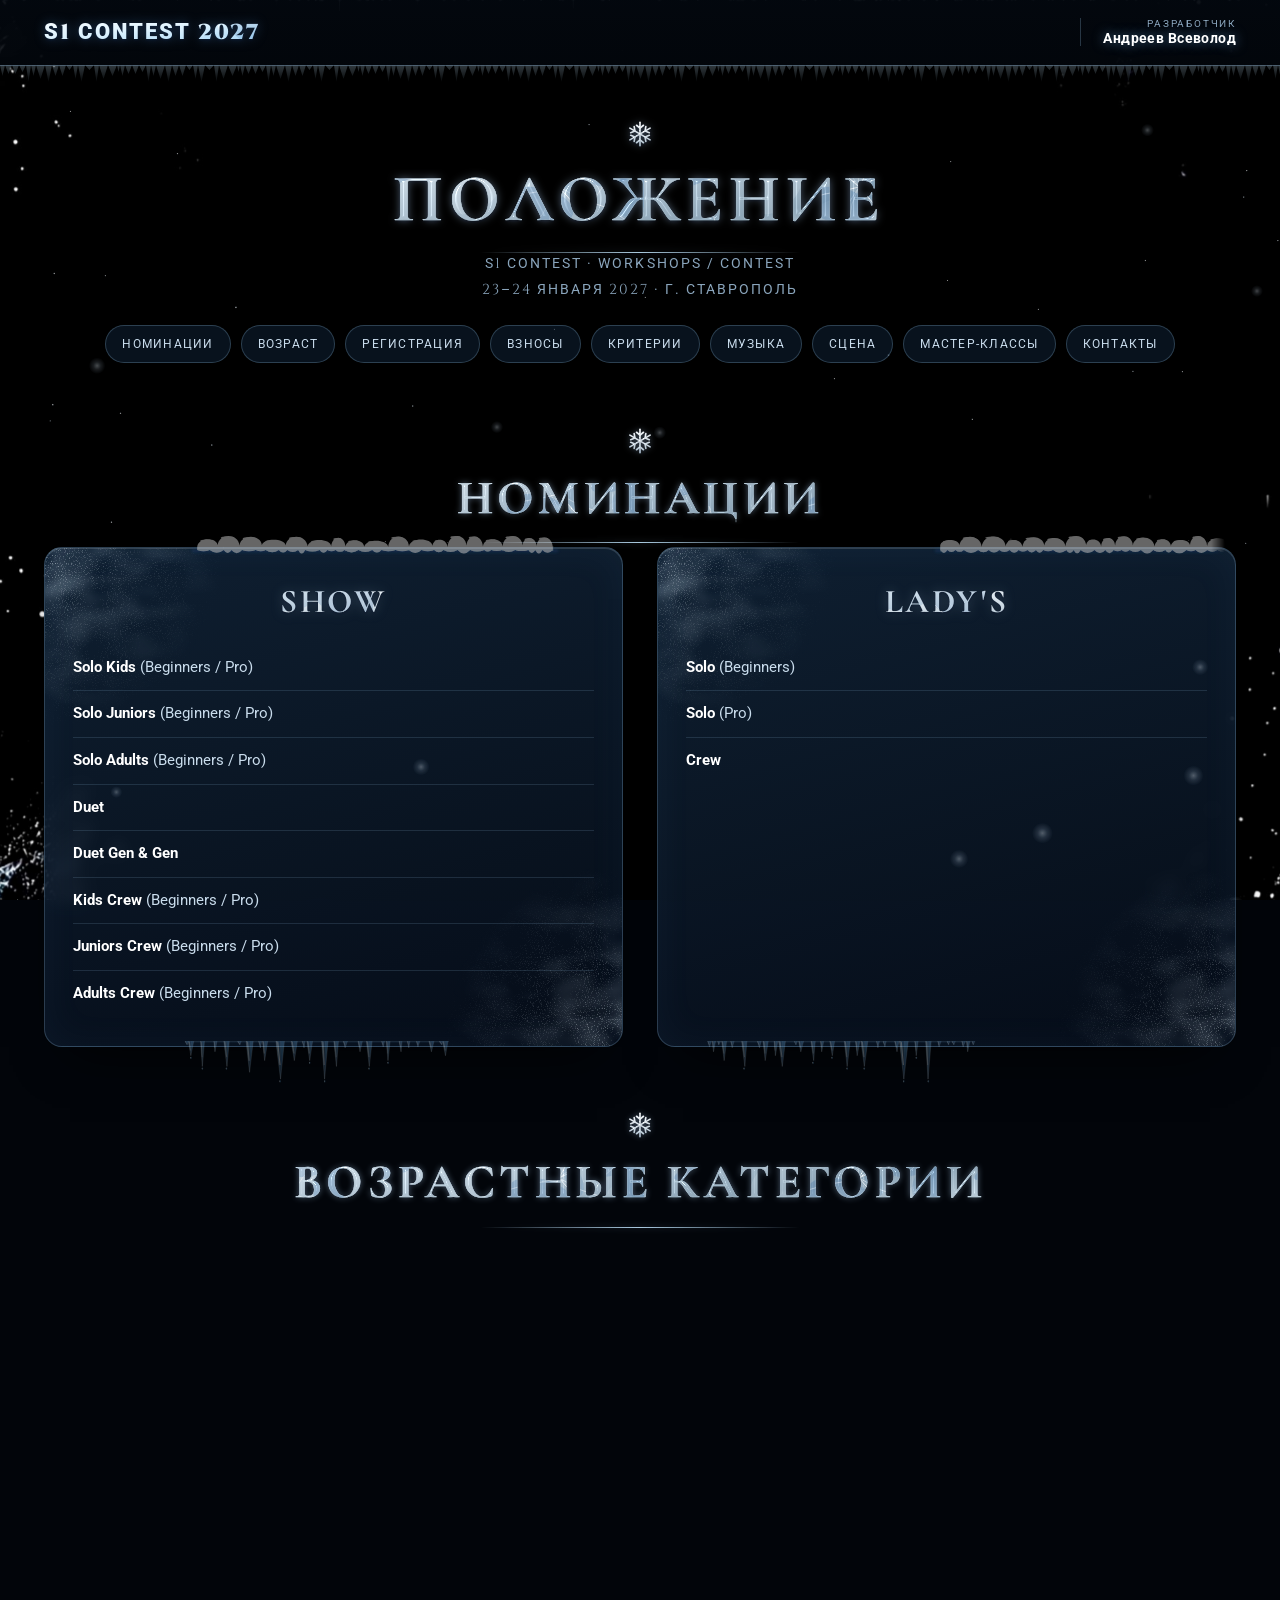
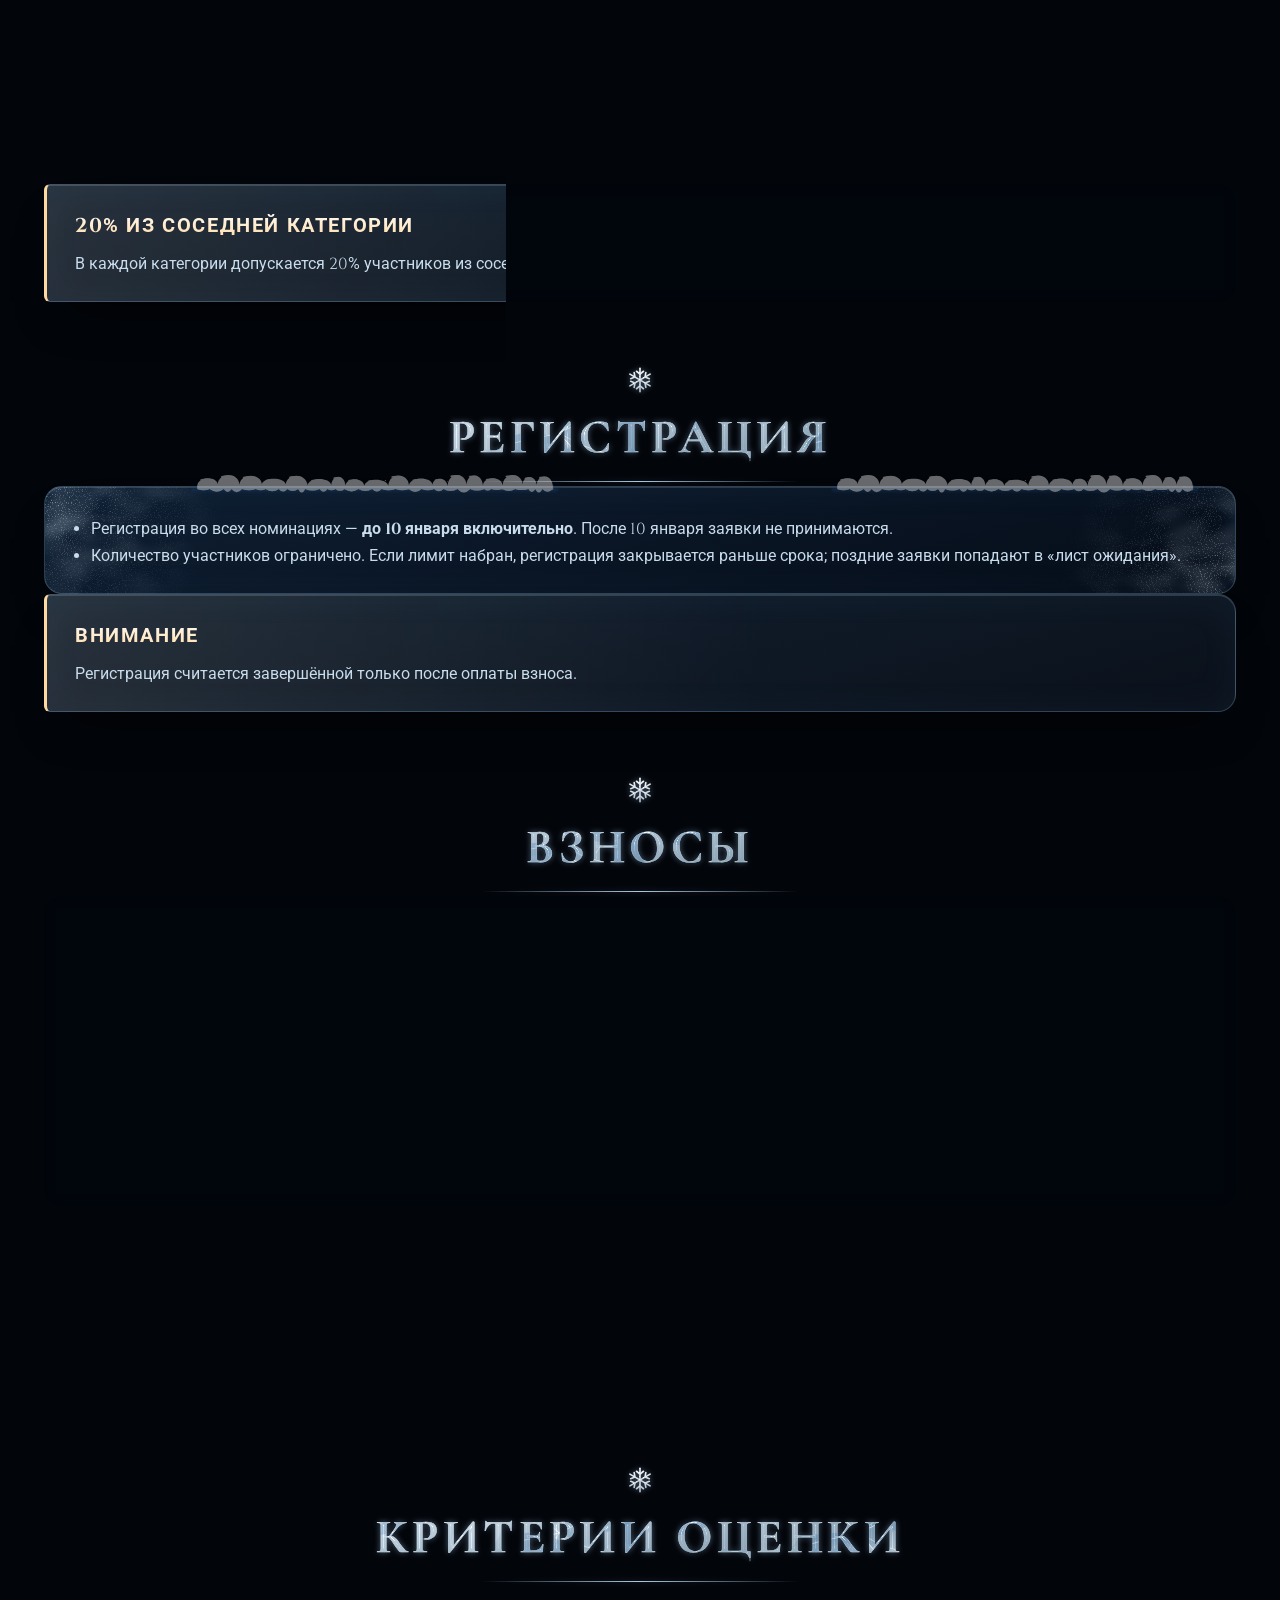
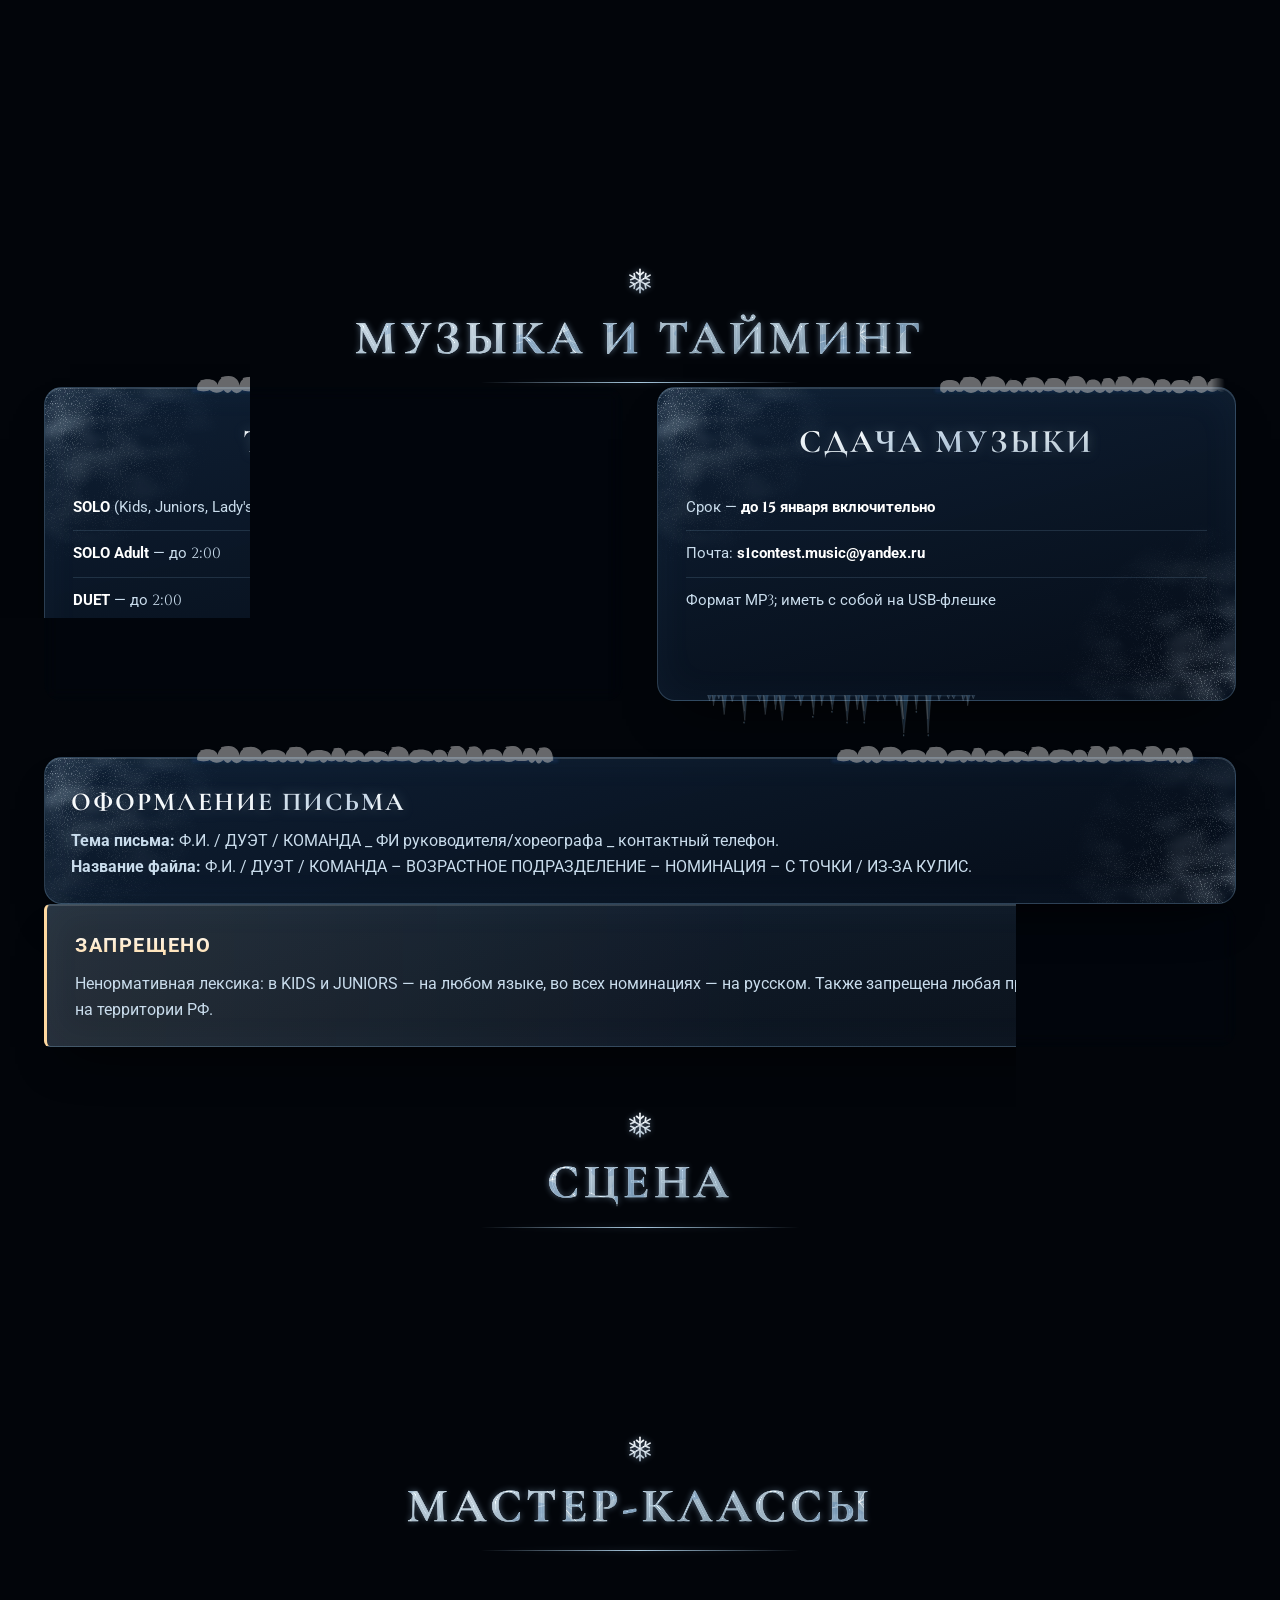
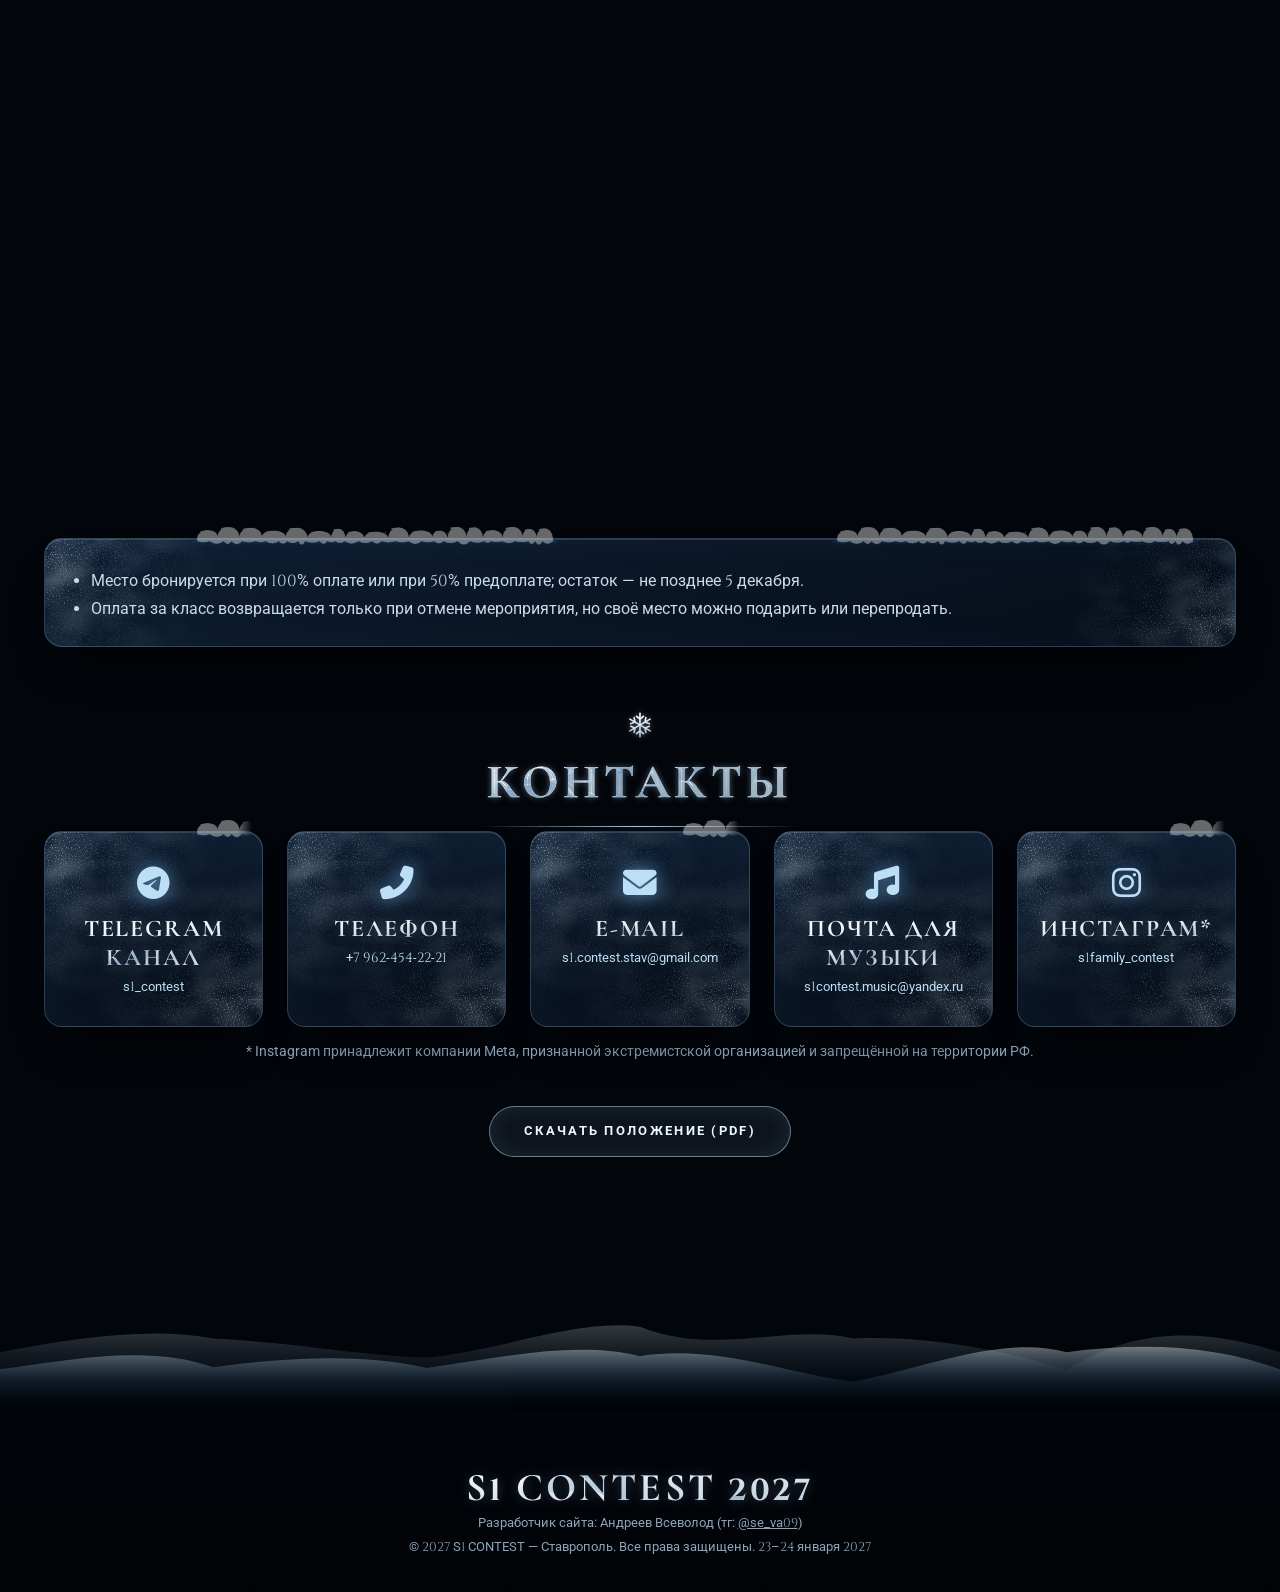
==== commit ec461bf8: "Add files via upload" ====
--- a/polozhenie.html
+++ b/polozhenie.html
@@ -75,14 +75,14 @@
 
   <h2 class="section-title pol-h" id="nom">НОМИНАЦИИ</h2>
   <div class="categories-grid">
-    <div class="category-card"><h3>SHOW</h3><ul><li><strong>Solo Kids</strong> (Beginners / Pro)</li><li><strong>Solo Juniors</strong> (Beginners / Pro)</li><li><strong>Solo Adults</strong> (Beginners / Pro)</li><li><strong>Duet</strong></li><li><strong>Kids Crew</strong> (Beginners / Pro)</li><li><strong>Juniors Crew</strong> (Beginners / Pro)</li><li><strong>Adults Crew</strong> (Beginners / Pro)</li></ul></div>
+    <div class="category-card"><h3>SHOW</h3><ul><li><strong>Solo Kids</strong> (Beginners / Pro)</li><li><strong>Solo Juniors</strong> (Beginners / Pro)</li><li><strong>Solo Adults</strong> (Beginners / Pro)</li><li><strong>Duet</strong></li><li><strong>Duet Gen &amp; Gen</strong></li><li><strong>Kids Crew</strong> (Beginners / Pro)</li><li><strong>Juniors Crew</strong> (Beginners / Pro)</li><li><strong>Adults Crew</strong> (Beginners / Pro)</li></ul></div>
     <div class="category-card"><h3>LADY'S</h3><ul><li><strong>Solo</strong> (Beginners)</li><li><strong>Solo</strong> (Pro)</li><li><strong>Crew</strong></li></ul></div>
   </div>
 
   <h2 class="section-title pol-h" id="age">ВОЗРАСТНЫЕ КАТЕГОРИИ</h2>
   <div class="categories-grid">
     <div class="category-card"><h3>SHOW</h3><ul><li><strong>Kids</strong> — до 12 лет включительно</li><li><strong>Juniors</strong> — 13–17 лет включительно</li><li><strong>Adults</strong> — от 18 лет включительно</li></ul></div>
-    <div class="category-card"><h3>БЕЗ ОГРАНИЧЕНИЙ</h3><ul><li><strong>Crew Beginners / Pro</strong> и <strong>Duet</strong> — без возрастных ограничений</li></ul></div>
+    <div class="category-card"><h3>БЕЗ ОГРАНИЧЕНИЙ</h3><ul><li><strong>Adults Crew (Beginners / Pro)</strong>, <strong>Duet</strong> и <strong>Duet Gen &amp; Gen</strong> — без возрастных ограничений</li></ul></div>
     <div class="category-card"><h3>LADY'S</h3><ul><li>от 16 лет</li></ul></div>
   </div>
   <div class="categories-grid" style="margin-top:20px">
@@ -97,7 +97,7 @@
 
   <h2 class="section-title pol-h" id="fee">ВЗНОСЫ</h2>
   <div class="fees-table-container"><div class="table-wrapper"><table class="fees-table"><thead><tr><th>НОМИНАЦИЯ</th><th>До 31.12.2026 (включительно)</th><th>С 01.01.2027</th></tr></thead><tbody><tr><td><strong>SOLO</strong></td><td>2 000 ₽</td><td>2 400 ₽</td></tr><tr><td><strong>DUET</strong></td><td>1 800 ₽ (с человека)</td><td>2 100 ₽ (с человека)</td></tr><tr><td><strong>CREW</strong></td><td>1 700 ₽ (с человека)</td><td>1 900 ₽ (с человека)</td></tr></tbody></table></div></div>
-  <div class="info-box" style="margin-top:20px"><ul class="pol-list"><li>Несколько номинаций или разные номера в одной номинации — взнос оплачивается за каждое выступление.</li><li>Взносы необходимо оплатить <strong>до 17 января включительно</strong>.</li><li>Возврат взноса — только при отмене мероприятия. При форс-мажоре напишите организаторам.</li></ul></div>
+  <div class="info-box" style="margin-top:20px"><ul class="pol-list"><li>Несколько номинаций или разные номера в одной номинации — взнос оплачивается за каждое выступление.</li><li>Взносы необходимо оплатить <strong>до 15 января включительно</strong>.</li><li>Возврат взноса — только при отмене мероприятия. При форс-мажоре напишите организаторам.</li></ul></div>
 
   <h2 class="section-title pol-h" id="crit">КРИТЕРИИ ОЦЕНКИ</h2>
   <div class="criteria-box"><div class="criteria-list"><div class="criterion"><h4>ХОРЕОГРАФИЯ – 50%</h4></div><div class="criterion"><h4>ТЕХНИКА – 30%</h4></div><div class="criterion"><h4>ПОДАЧА / ПРЕЗЕНТАЦИЯ – 20%</h4></div><div class="criterion"><h4>КРЕАТИВНОСТЬ – 10%</h4></div></div></div>
@@ -105,7 +105,7 @@
   <h2 class="section-title pol-h" id="music">МУЗЫКА И ТАЙМИНГ</h2>
   <div class="categories-grid">
     <div class="category-card"><h3>ТАЙМИНГ</h3><ul><li><strong>SOLO</strong> (Kids, Juniors, Lady's) — до 1:30</li><li><strong>SOLO Adult</strong> — до 2:00</li><li><strong>DUET</strong> — до 2:00</li><li><strong>CREW</strong> — до 4:00</li></ul></div>
-    <div class="category-card"><h3>СДАЧА МУЗЫКИ</h3><ul><li>Срок — <strong>до 14 декабря включительно</strong></li><li>Почта: <strong>s1contest.music@yandex.ru</strong></li><li>Формат MP3; иметь с собой на USB-флешке</li></ul></div>
+    <div class="category-card"><h3>СДАЧА МУЗЫКИ</h3><ul><li>Срок — <strong>до 15 января включительно</strong></li><li>Почта: <strong>s1contest.music@yandex.ru</strong></li><li>Формат MP3; иметь с собой на USB-флешке</li></ul></div>
   </div>
   <div class="info-box" style="margin-top:20px"><h3>ОФОРМЛЕНИЕ ПИСЬМА</h3><p><strong>Тема письма:</strong> Ф.И. / ДУЭТ / КОМАНДА _ ФИ руководителя/хореографа _ контактный телефон.</p><p><strong>Название файла:</strong> Ф.И. / ДУЭТ / КОМАНДА – ВОЗРАСТНОЕ ПОДРАЗДЕЛЕНИЕ – НОМИНАЦИЯ – С ТОЧКИ / ИЗ-ЗА КУЛИС.</p></div>
   <div class="warning-box"><h3>ЗАПРЕЩЕНО</h3><p>Ненормативная лексика: в KIDS и JUNIORS — на любом языке, во всех номинациях — на русском. Также запрещена любая пропаганда, запрещённая на территории РФ.</p></div>
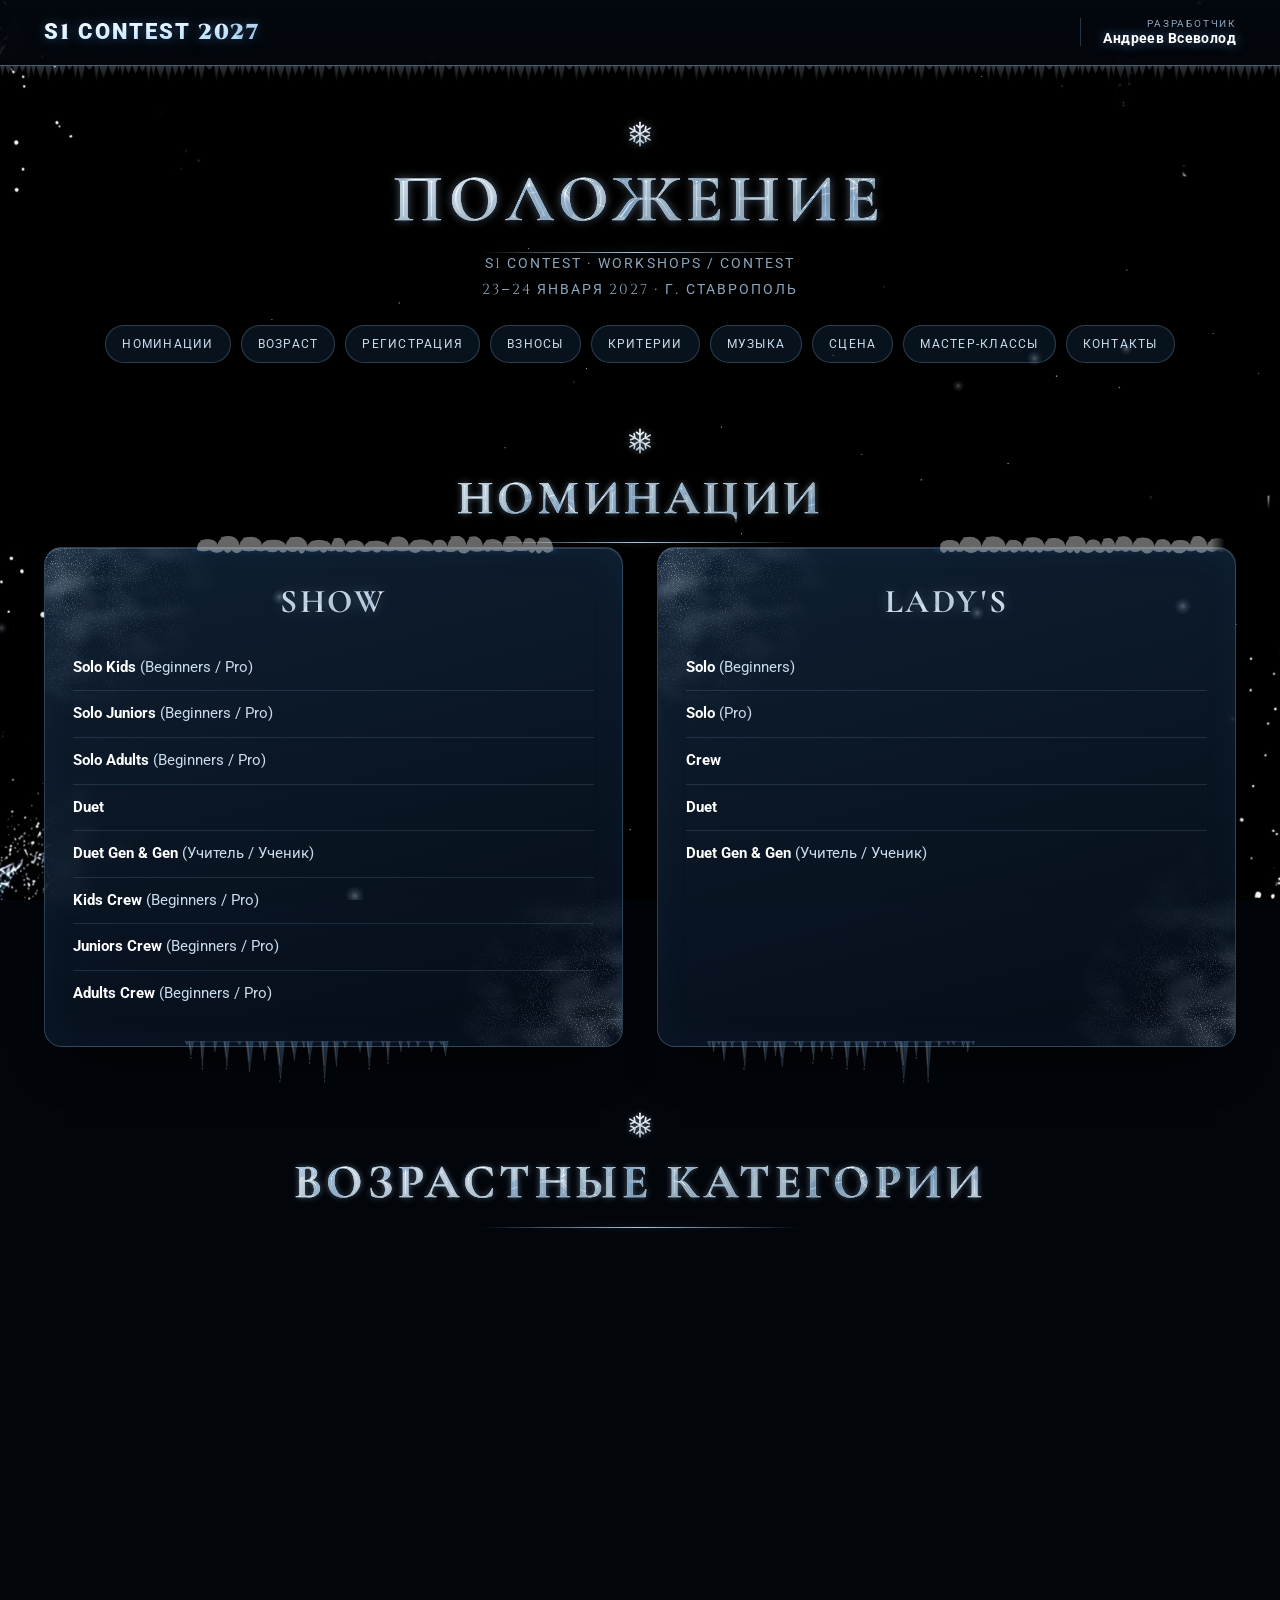
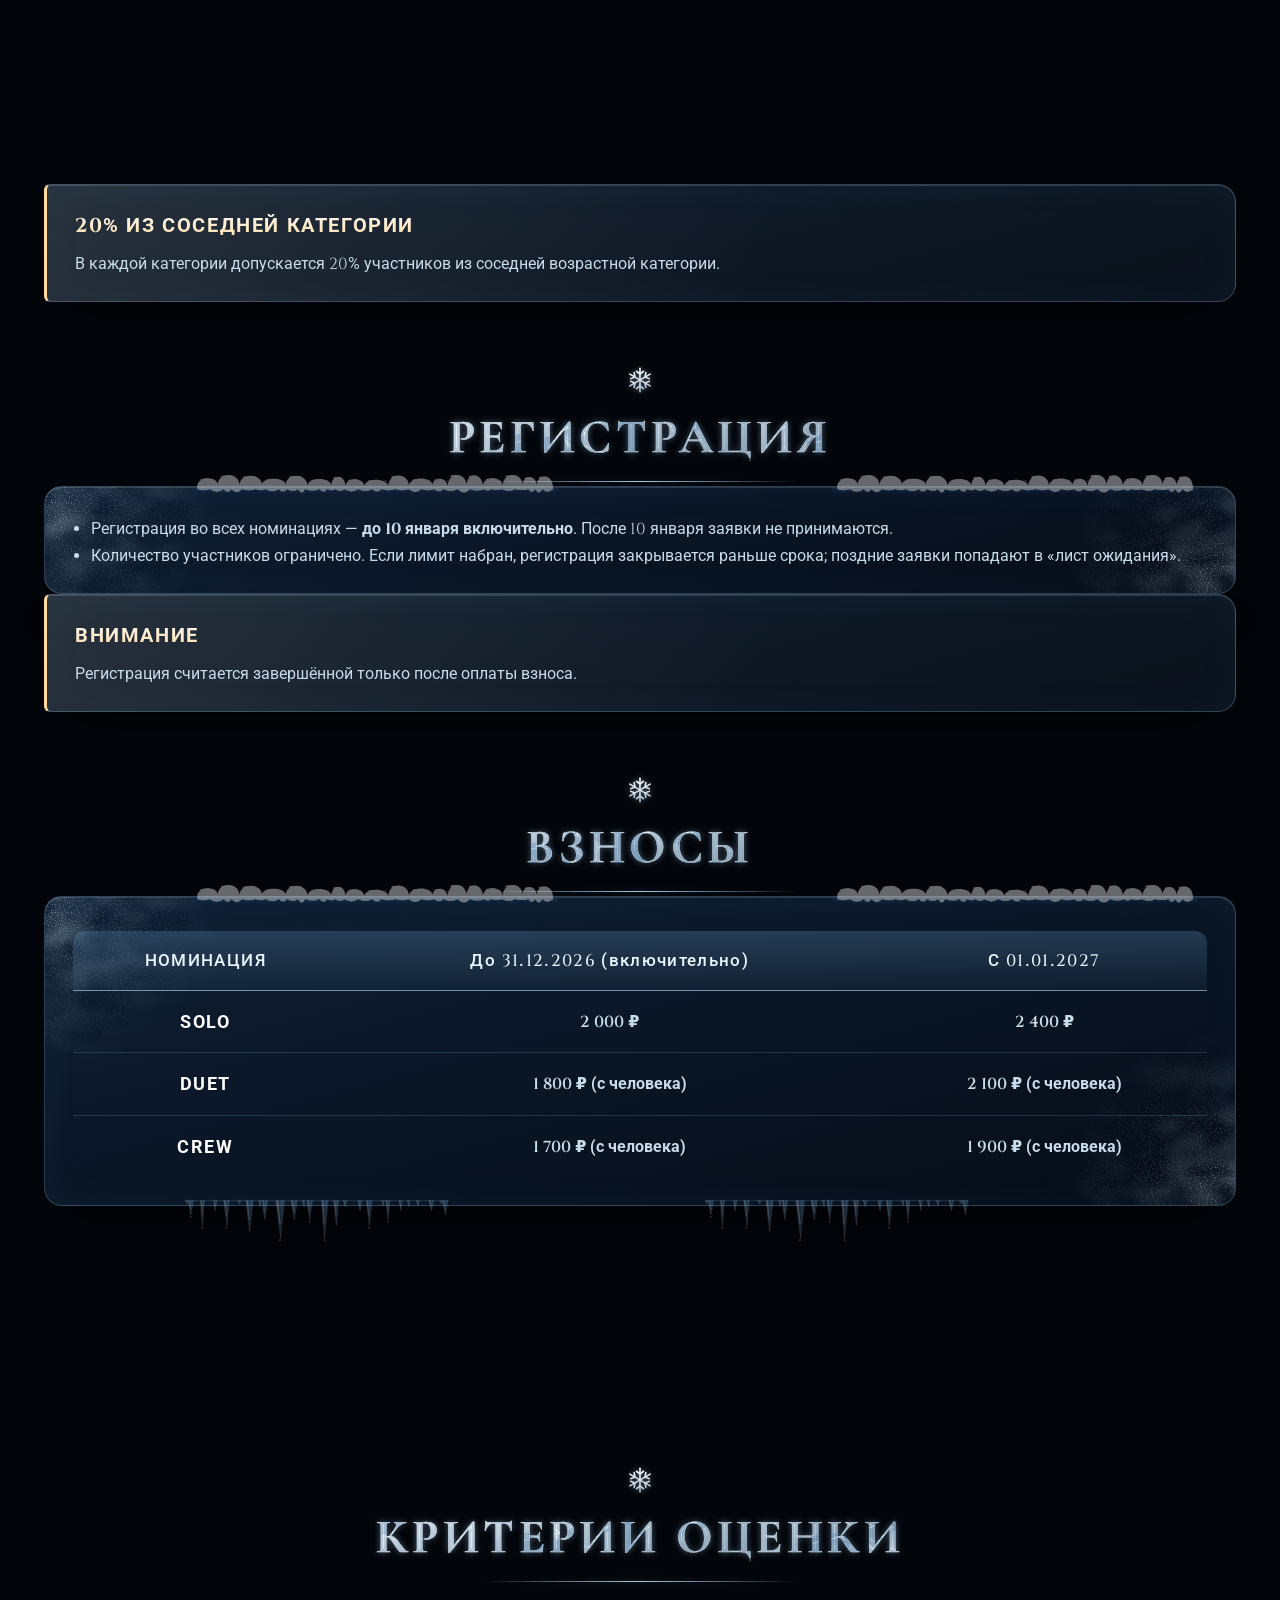
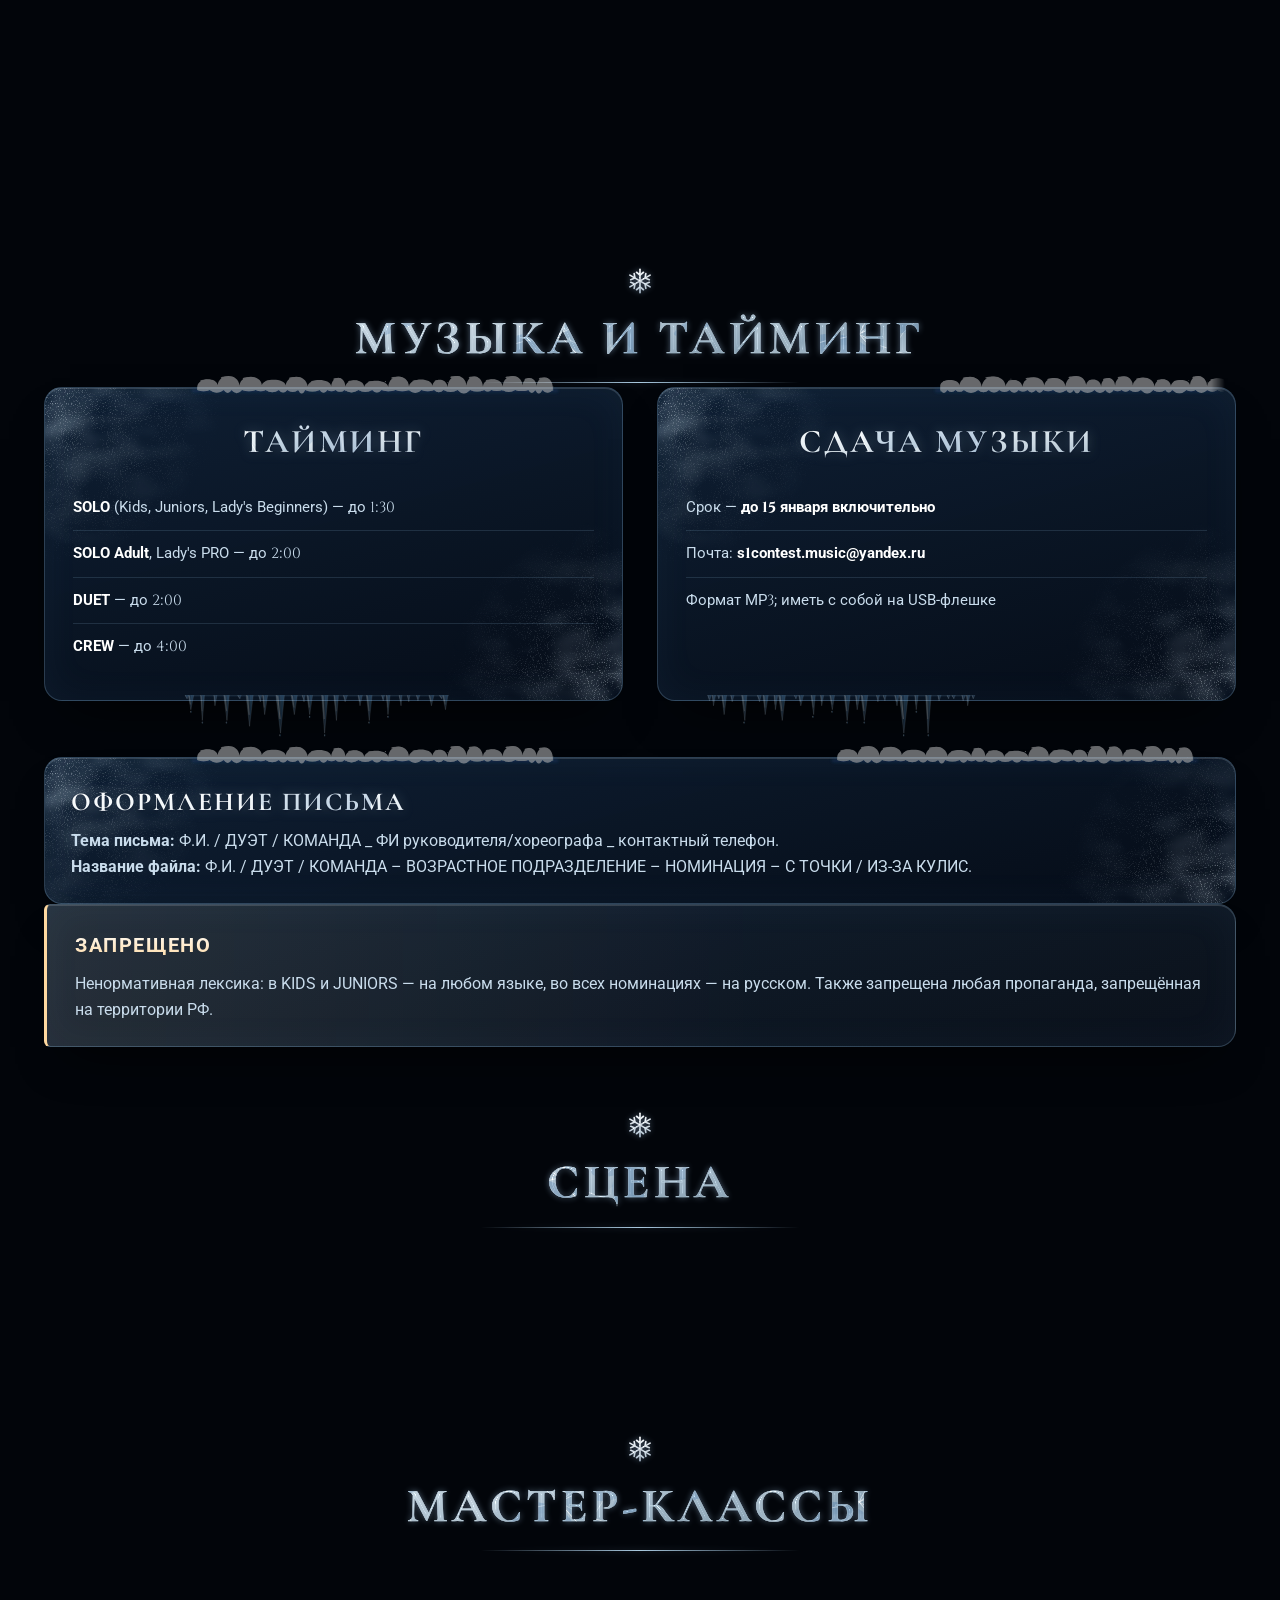
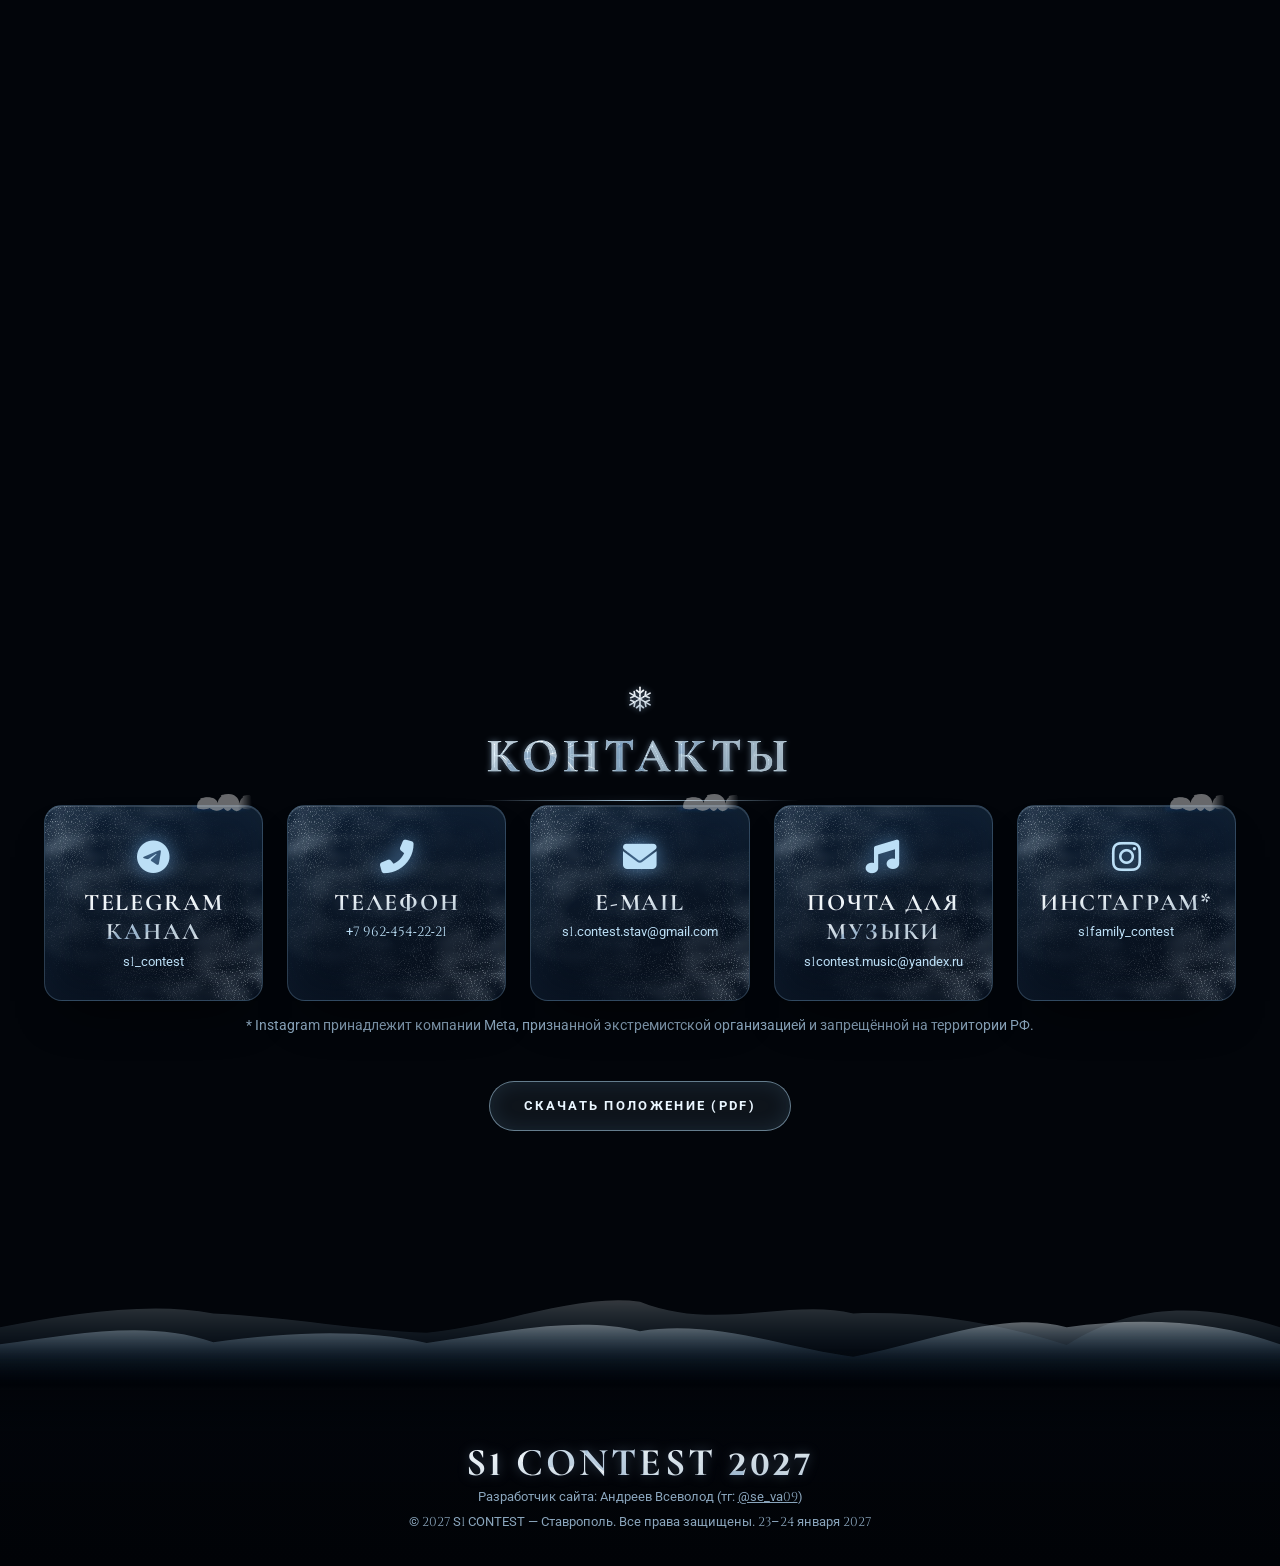
==== commit 7bf1c188: "Add files via upload" ====
--- a/polozhenie.html
+++ b/polozhenie.html
@@ -75,15 +75,15 @@
 
   <h2 class="section-title pol-h" id="nom">НОМИНАЦИИ</h2>
   <div class="categories-grid">
-    <div class="category-card"><h3>SHOW</h3><ul><li><strong>Solo Kids</strong> (Beginners / Pro)</li><li><strong>Solo Juniors</strong> (Beginners / Pro)</li><li><strong>Solo Adults</strong> (Beginners / Pro)</li><li><strong>Duet</strong></li><li><strong>Duet Gen &amp; Gen</strong></li><li><strong>Kids Crew</strong> (Beginners / Pro)</li><li><strong>Juniors Crew</strong> (Beginners / Pro)</li><li><strong>Adults Crew</strong> (Beginners / Pro)</li></ul></div>
-    <div class="category-card"><h3>LADY'S</h3><ul><li><strong>Solo</strong> (Beginners)</li><li><strong>Solo</strong> (Pro)</li><li><strong>Crew</strong></li></ul></div>
+    <div class="category-card"><h3>SHOW</h3><ul><li><strong>Solo Kids</strong> (Beginners / Pro)</li><li><strong>Solo Juniors</strong> (Beginners / Pro)</li><li><strong>Solo Adults</strong> (Beginners / Pro)</li><li><strong>Duet</strong></li><li><strong>Duet Gen &amp; Gen</strong> (Учитель / Ученик)</li><li><strong>Kids Crew</strong> (Beginners / Pro)</li><li><strong>Juniors Crew</strong> (Beginners / Pro)</li><li><strong>Adults Crew</strong> (Beginners / Pro)</li></ul></div>
+    <div class="category-card"><h3>LADY'S</h3><ul><li><strong>Solo</strong> (Beginners)</li><li><strong>Solo</strong> (Pro)</li><li><strong>Crew</strong></li><li><strong>Duet</strong></li><li><strong>Duet Gen &amp; Gen</strong> (Учитель / Ученик)</li></ul></div>
   </div>
 
   <h2 class="section-title pol-h" id="age">ВОЗРАСТНЫЕ КАТЕГОРИИ</h2>
   <div class="categories-grid">
     <div class="category-card"><h3>SHOW</h3><ul><li><strong>Kids</strong> — до 12 лет включительно</li><li><strong>Juniors</strong> — 13–17 лет включительно</li><li><strong>Adults</strong> — от 18 лет включительно</li></ul></div>
     <div class="category-card"><h3>БЕЗ ОГРАНИЧЕНИЙ</h3><ul><li><strong>Adults Crew (Beginners / Pro)</strong>, <strong>Duet</strong> и <strong>Duet Gen &amp; Gen</strong> — без возрастных ограничений</li></ul></div>
-    <div class="category-card"><h3>LADY'S</h3><ul><li>от 16 лет</li></ul></div>
+    <div class="category-card"><h3>LADY'S</h3><ul><li>от 16 лет</li><li>Solo · Crew · Duet</li></ul></div>
   </div>
   <div class="categories-grid" style="margin-top:20px">
     <div class="info-box"><h3>УРОВНИ</h3><p><strong>BEGINNERS</strong> — танцоры начального и среднего уровня, занимающиеся до 2 лет.<br><strong>PRO</strong> — профессиональные танцоры, занимающиеся более 2–3 лет.</p></div>
@@ -100,11 +100,11 @@
   <div class="info-box" style="margin-top:20px"><ul class="pol-list"><li>Несколько номинаций или разные номера в одной номинации — взнос оплачивается за каждое выступление.</li><li>Взносы необходимо оплатить <strong>до 15 января включительно</strong>.</li><li>Возврат взноса — только при отмене мероприятия. При форс-мажоре напишите организаторам.</li></ul></div>
 
   <h2 class="section-title pol-h" id="crit">КРИТЕРИИ ОЦЕНКИ</h2>
-  <div class="criteria-box"><div class="criteria-list"><div class="criterion"><h4>ХОРЕОГРАФИЯ – 50%</h4></div><div class="criterion"><h4>ТЕХНИКА – 30%</h4></div><div class="criterion"><h4>ПОДАЧА / ПРЕЗЕНТАЦИЯ – 20%</h4></div><div class="criterion"><h4>КРЕАТИВНОСТЬ – 10%</h4></div></div></div>
+  <div class="criteria-box"><div class="criteria-list"><div class="criterion"><h4>ХОРЕОГРАФИЯ – 40%</h4></div><div class="criterion"><h4>ТЕХНИКА – 30%</h4></div><div class="criterion"><h4>ПОДАЧА / ПРЕЗЕНТАЦИЯ – 20%</h4></div><div class="criterion"><h4>КРЕАТИВНОСТЬ – 10%</h4></div></div></div>
 
   <h2 class="section-title pol-h" id="music">МУЗЫКА И ТАЙМИНГ</h2>
   <div class="categories-grid">
-    <div class="category-card"><h3>ТАЙМИНГ</h3><ul><li><strong>SOLO</strong> (Kids, Juniors, Lady's) — до 1:30</li><li><strong>SOLO Adult</strong> — до 2:00</li><li><strong>DUET</strong> — до 2:00</li><li><strong>CREW</strong> — до 4:00</li></ul></div>
+    <div class="category-card"><h3>ТАЙМИНГ</h3><ul><li><strong>SOLO</strong> (Kids, Juniors, Lady's Beginners) — до 1:30</li><li><strong>SOLO Adult</strong>, Lady's PRO — до 2:00</li><li><strong>DUET</strong> — до 2:00</li><li><strong>CREW</strong> — до 4:00</li></ul></div>
     <div class="category-card"><h3>СДАЧА МУЗЫКИ</h3><ul><li>Срок — <strong>до 15 января включительно</strong></li><li>Почта: <strong>s1contest.music@yandex.ru</strong></li><li>Формат MP3; иметь с собой на USB-флешке</li></ul></div>
   </div>
   <div class="info-box" style="margin-top:20px"><h3>ОФОРМЛЕНИЕ ПИСЬМА</h3><p><strong>Тема письма:</strong> Ф.И. / ДУЭТ / КОМАНДА _ ФИ руководителя/хореографа _ контактный телефон.</p><p><strong>Название файла:</strong> Ф.И. / ДУЭТ / КОМАНДА – ВОЗРАСТНОЕ ПОДРАЗДЕЛЕНИЕ – НОМИНАЦИЯ – С ТОЧКИ / ИЗ-ЗА КУЛИС.</p></div>
@@ -114,7 +114,7 @@
   <div class="info-box"><p><strong>Место:</strong> г. Ставрополь, ул. Кулакова, 2, корпус 9.<br><strong>Покрытие:</strong> профессиональный линолеум.</p><p class="warning">Запрещён реквизит, который загрязняет, повреждает или намачивает поверхность.</p></div>
 
   <h2 class="section-title pol-h" id="ws">МАСТЕР-КЛАССЫ</h2>
-  <div class="info-box"><p><strong>Дата:</strong> 23 января 2027 · <strong>Место:</strong> г. Ставрополь, ул. Перспективная, 1 Г</p><p><strong>15:00</strong> ALINYCHU — HIP-HOP<br><strong>17:00</strong> EGOR GUFRANOV — HIP-HOP</p></div>
+  <div class="info-box"><p><strong>Дата:</strong> 23 января 2027 · <strong>Место:</strong> г. Ставрополь, ул. Перспективная, 1 Г</p><p><strong>Мастера:</strong> Кирилл Захаров (Москва), Данила Петровский (Краснодар), Дима ALEZ (Москва / Ставрополь). Расписание уточняется.</p></div>
   <div class="fees-table-container" style="margin-top:20px"><div class="table-wrapper"><table class="fees-table"><thead><tr><th></th><th>До 01.12 включительно</th><th>С 02.12</th></tr></thead><tbody><tr><td><strong>Full pass — с репостом</strong></td><td>5 300 ₽</td><td>5 800 ₽</td></tr><tr><td><strong>Full pass — без репоста</strong></td><td>5 500 ₽</td><td>6 000 ₽</td></tr><tr><td><strong>1 class — с репостом</strong></td><td>2 800 ₽</td><td>3 300 ₽</td></tr><tr><td><strong>1 class — без репоста</strong></td><td>3 100 ₽</td><td>3 600 ₽</td></tr></tbody></table></div></div>
   <div class="info-box" style="margin-top:20px"><ul class="pol-list"><li>Место бронируется при 100% оплате или при 50% предоплате; остаток — не позднее 5 декабря.</li><li>Оплата за класс возвращается только при отмене мероприятия, но своё место можно подарить или перепродать.</li></ul></div>
   
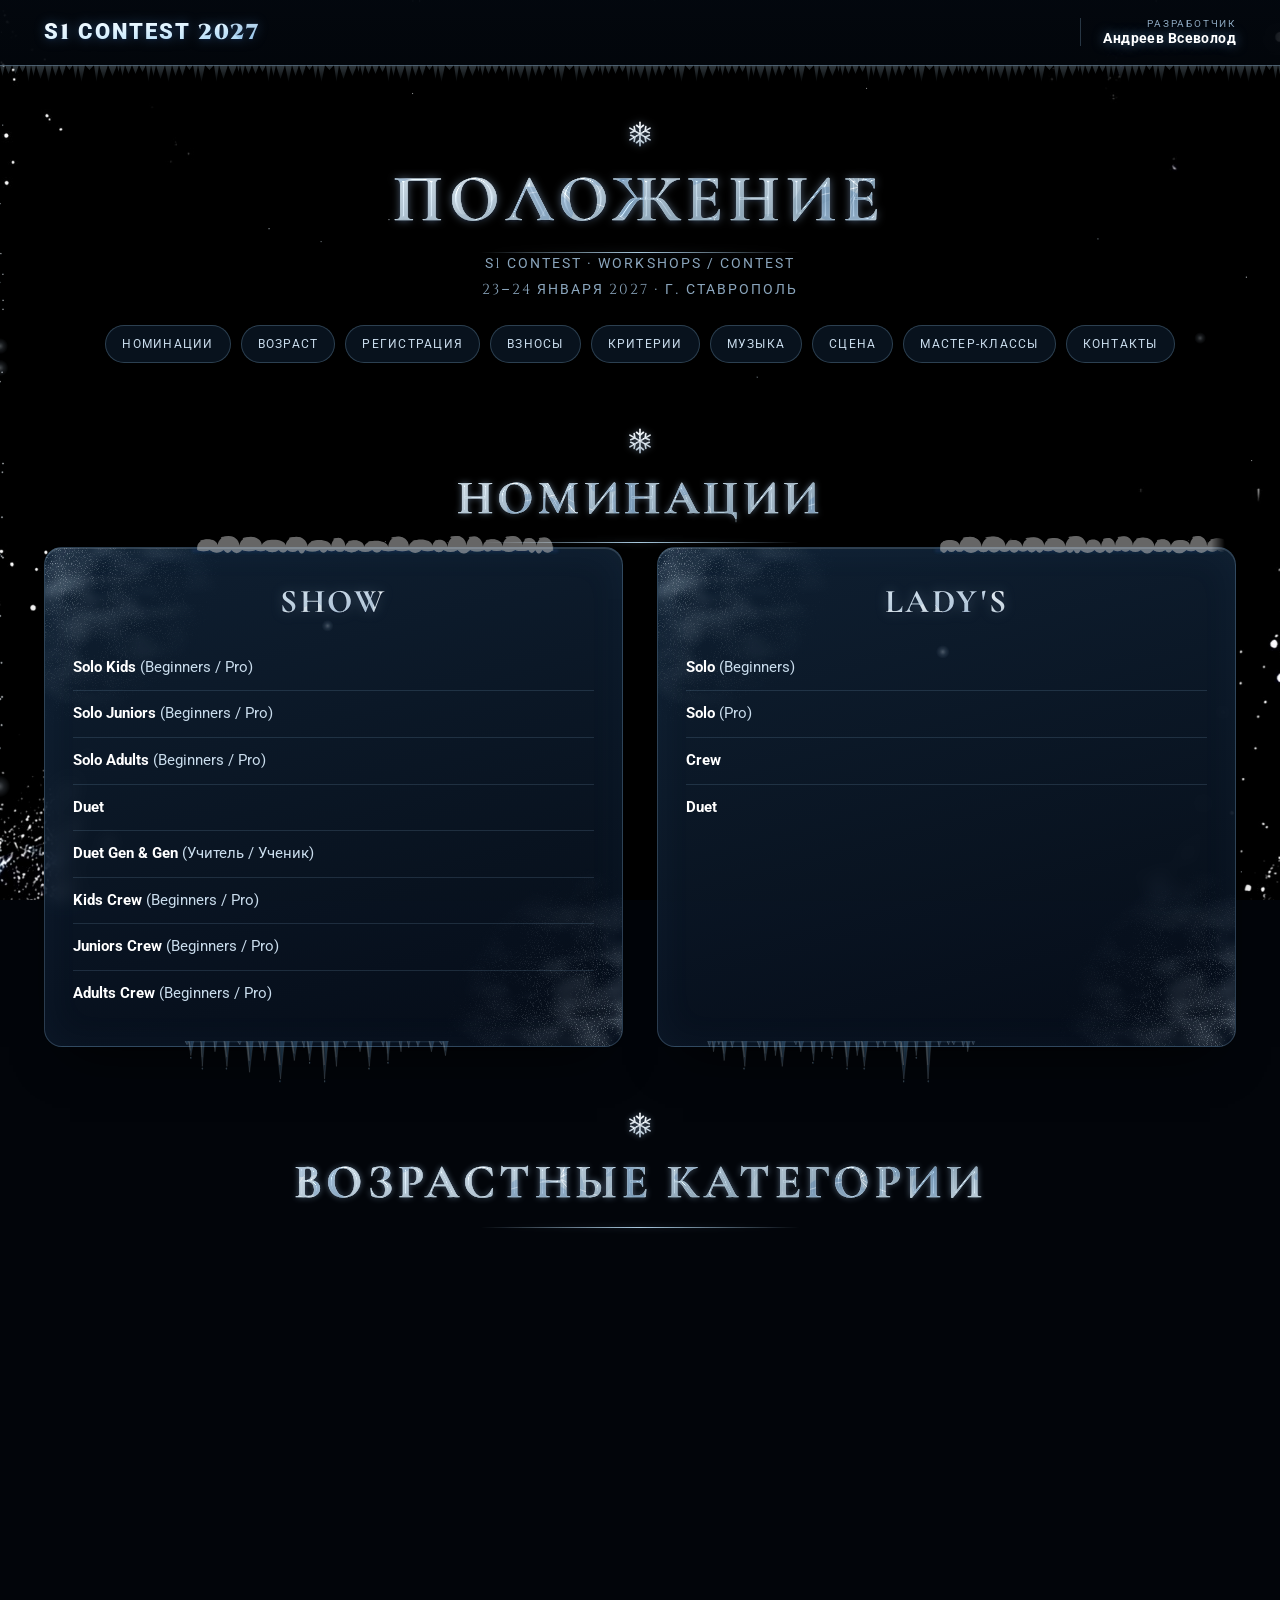
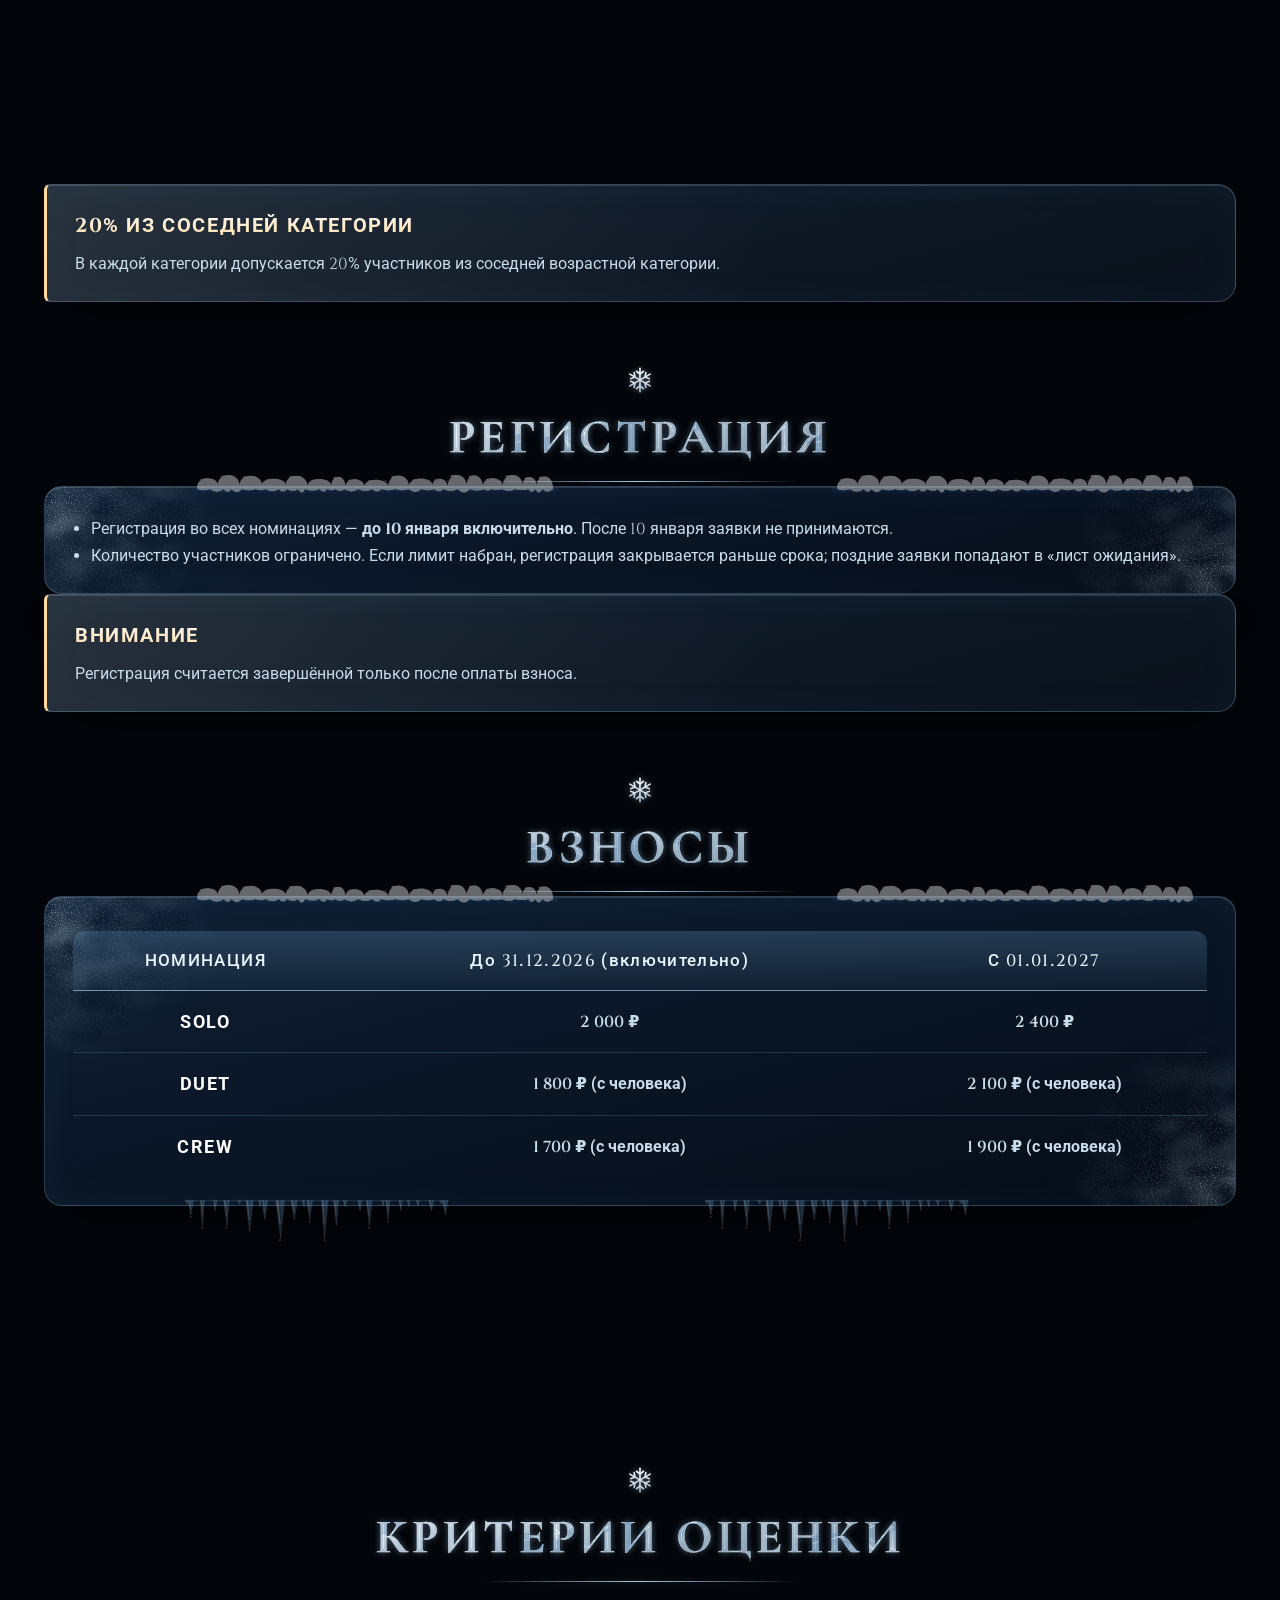
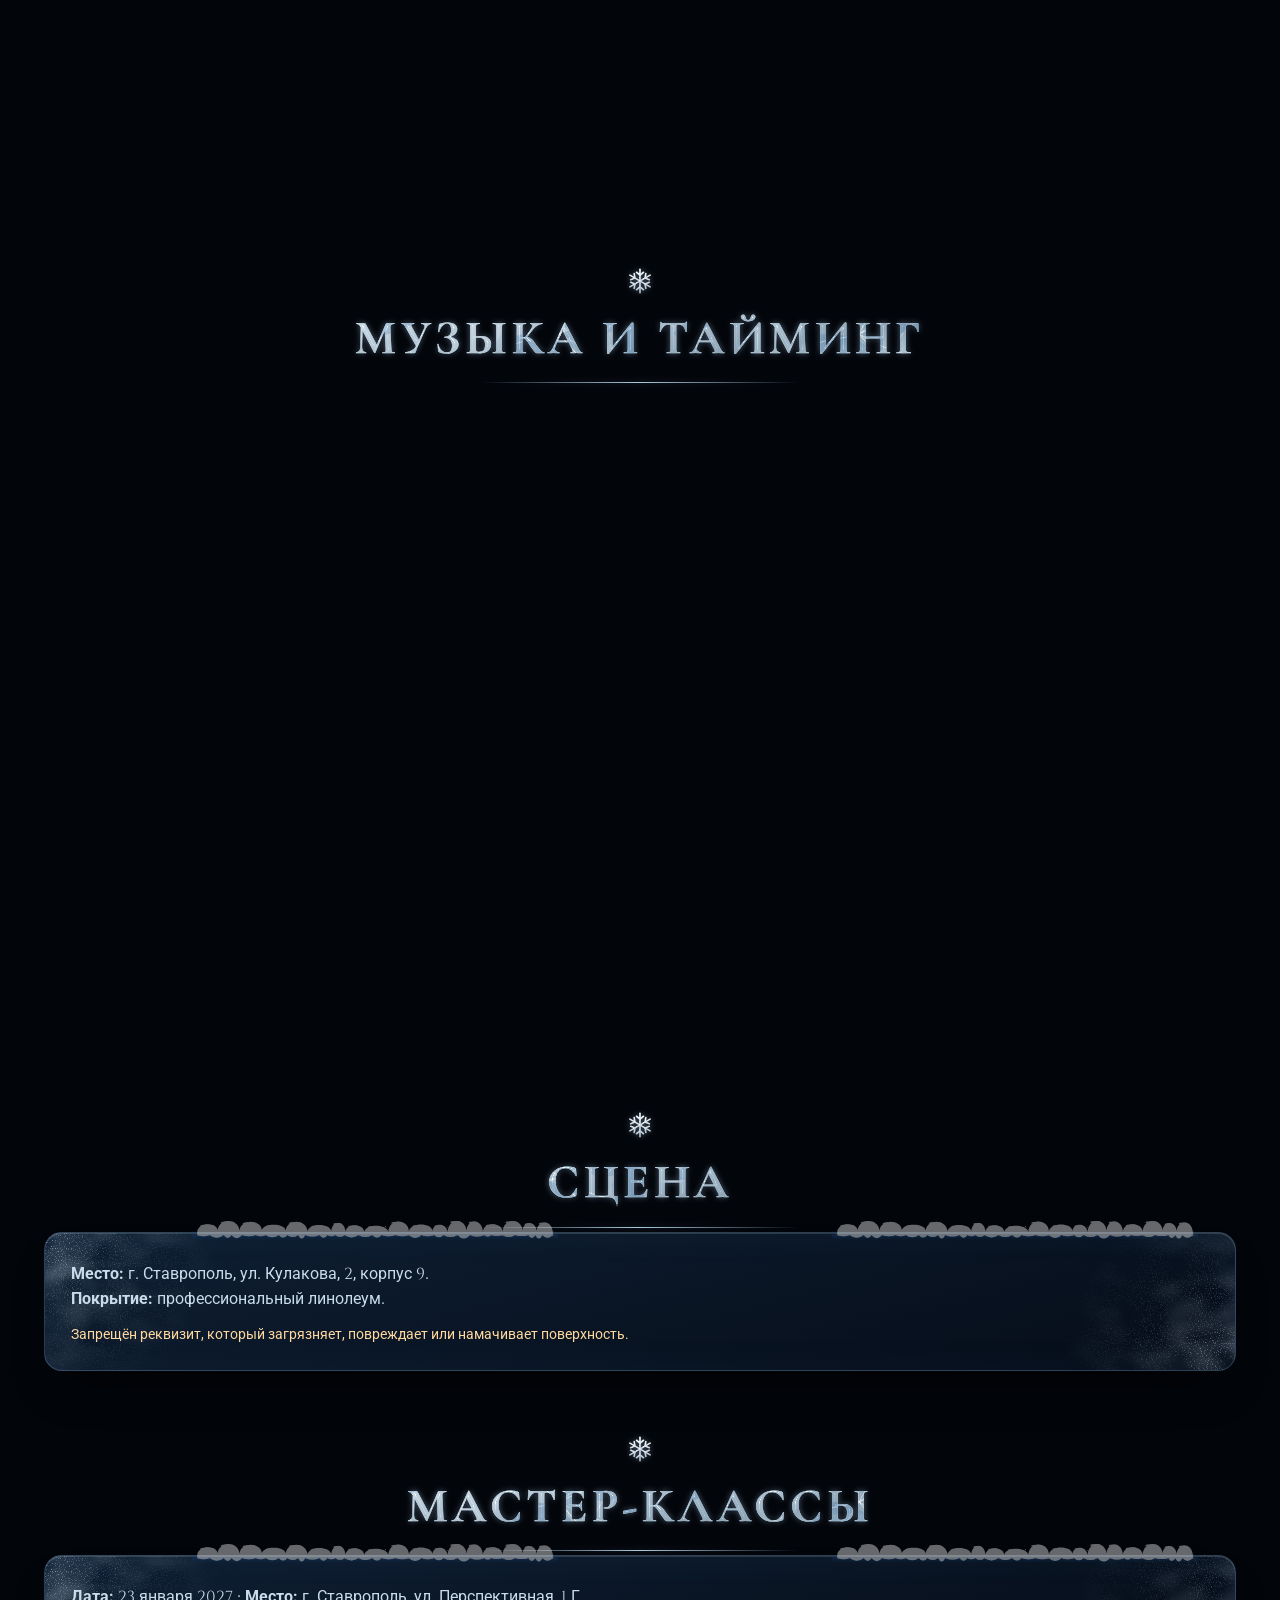
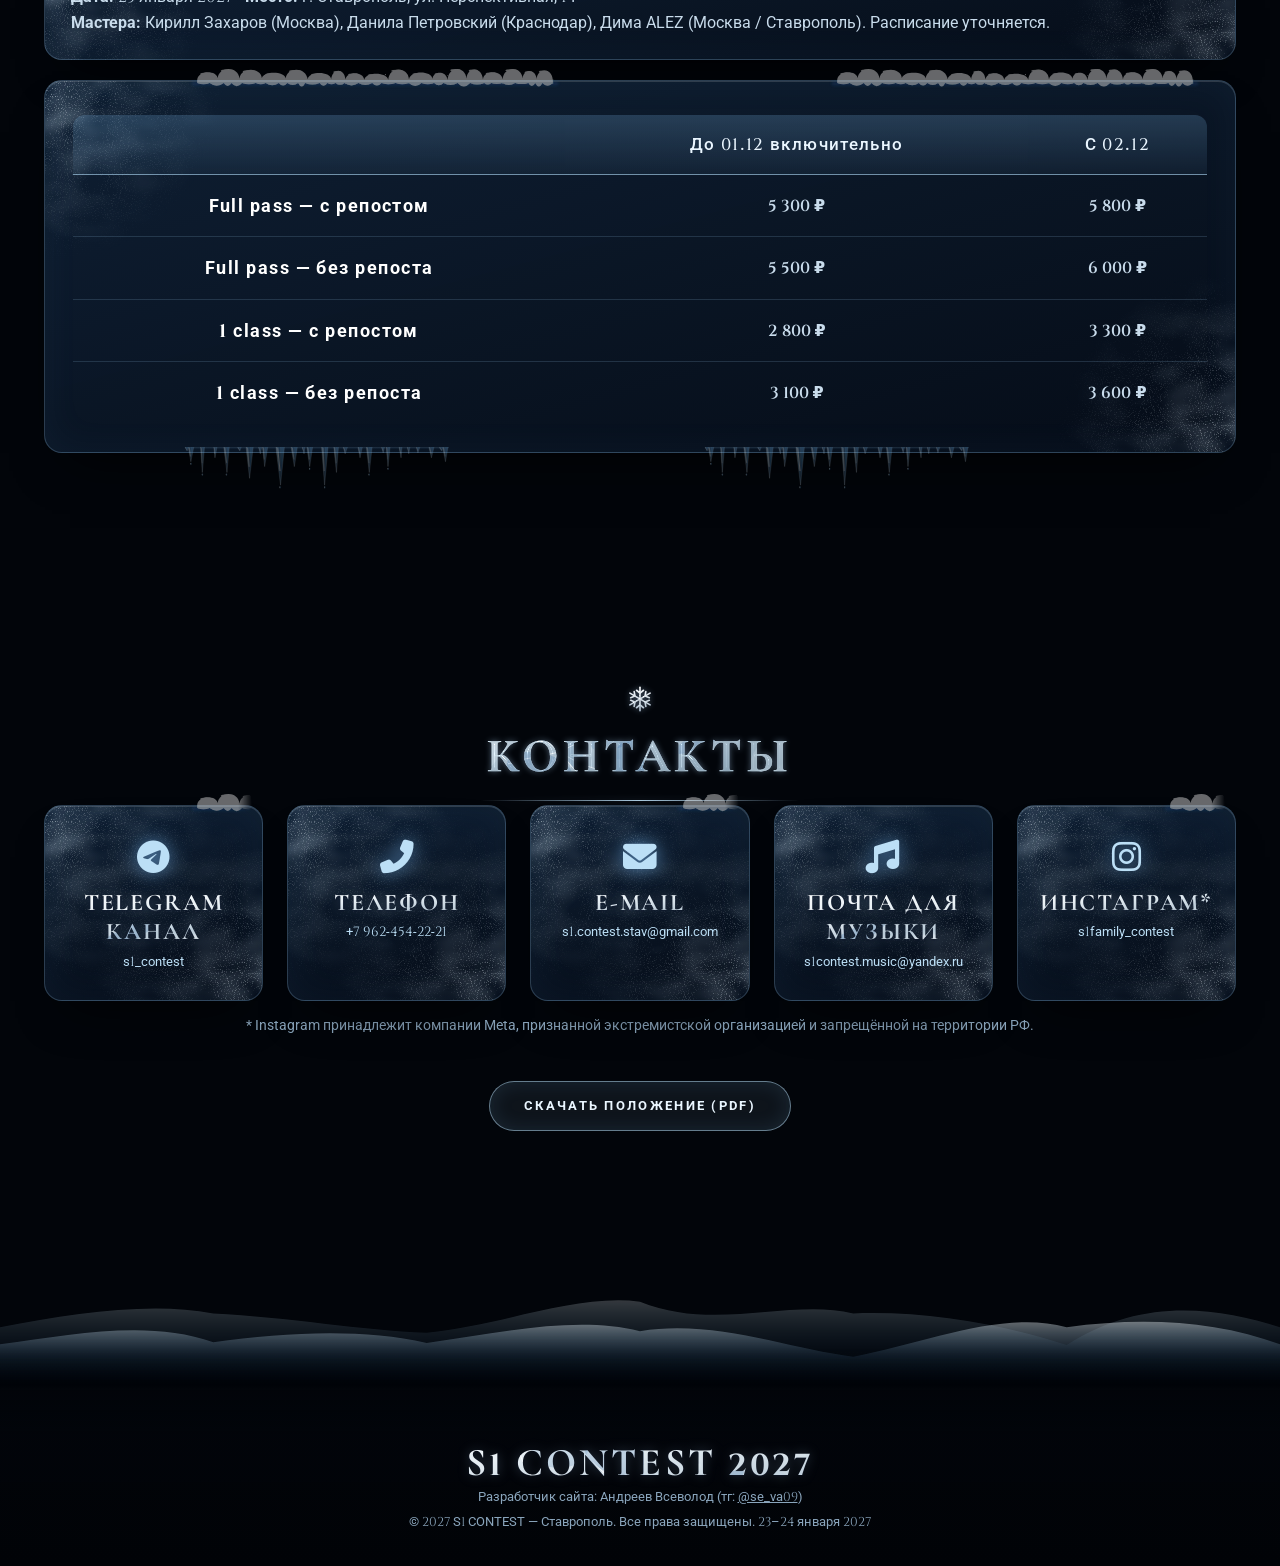
==== commit 67481c62: "Add files via upload" ====
--- a/polozhenie.html
+++ b/polozhenie.html
@@ -76,7 +76,7 @@
   <h2 class="section-title pol-h" id="nom">НОМИНАЦИИ</h2>
   <div class="categories-grid">
     <div class="category-card"><h3>SHOW</h3><ul><li><strong>Solo Kids</strong> (Beginners / Pro)</li><li><strong>Solo Juniors</strong> (Beginners / Pro)</li><li><strong>Solo Adults</strong> (Beginners / Pro)</li><li><strong>Duet</strong></li><li><strong>Duet Gen &amp; Gen</strong> (Учитель / Ученик)</li><li><strong>Kids Crew</strong> (Beginners / Pro)</li><li><strong>Juniors Crew</strong> (Beginners / Pro)</li><li><strong>Adults Crew</strong> (Beginners / Pro)</li></ul></div>
-    <div class="category-card"><h3>LADY'S</h3><ul><li><strong>Solo</strong> (Beginners)</li><li><strong>Solo</strong> (Pro)</li><li><strong>Crew</strong></li><li><strong>Duet</strong></li><li><strong>Duet Gen &amp; Gen</strong> (Учитель / Ученик)</li></ul></div>
+    <div class="category-card"><h3>LADY'S</h3><ul><li><strong>Solo</strong> (Beginners)</li><li><strong>Solo</strong> (Pro)</li><li><strong>Crew</strong></li><li><strong>Duet</strong></li></ul></div>
   </div>
 
   <h2 class="section-title pol-h" id="age">ВОЗРАСТНЫЕ КАТЕГОРИИ</h2>
@@ -104,7 +104,7 @@
 
   <h2 class="section-title pol-h" id="music">МУЗЫКА И ТАЙМИНГ</h2>
   <div class="categories-grid">
-    <div class="category-card"><h3>ТАЙМИНГ</h3><ul><li><strong>SOLO</strong> (Kids, Juniors, Lady's Beginners) — до 1:30</li><li><strong>SOLO Adult</strong>, Lady's PRO — до 2:00</li><li><strong>DUET</strong> — до 2:00</li><li><strong>CREW</strong> — до 4:00</li></ul></div>
+    <div class="category-card"><h3>ТАЙМИНГ</h3><ul><li><strong>SOLO</strong> (Kids, Juniors, Lady's Beginners) — до 1:30</li><li><strong>SOLO Adult</strong> и <strong>LADY'S PRO</strong> — до 2:00</li><li><strong>DUET</strong> — до 2:00</li><li><strong>CREW</strong> — до 4:00</li></ul></div>
     <div class="category-card"><h3>СДАЧА МУЗЫКИ</h3><ul><li>Срок — <strong>до 15 января включительно</strong></li><li>Почта: <strong>s1contest.music@yandex.ru</strong></li><li>Формат MP3; иметь с собой на USB-флешке</li></ul></div>
   </div>
   <div class="info-box" style="margin-top:20px"><h3>ОФОРМЛЕНИЕ ПИСЬМА</h3><p><strong>Тема письма:</strong> Ф.И. / ДУЭТ / КОМАНДА _ ФИ руководителя/хореографа _ контактный телефон.</p><p><strong>Название файла:</strong> Ф.И. / ДУЭТ / КОМАНДА – ВОЗРАСТНОЕ ПОДРАЗДЕЛЕНИЕ – НОМИНАЦИЯ – С ТОЧКИ / ИЗ-ЗА КУЛИС.</p></div>
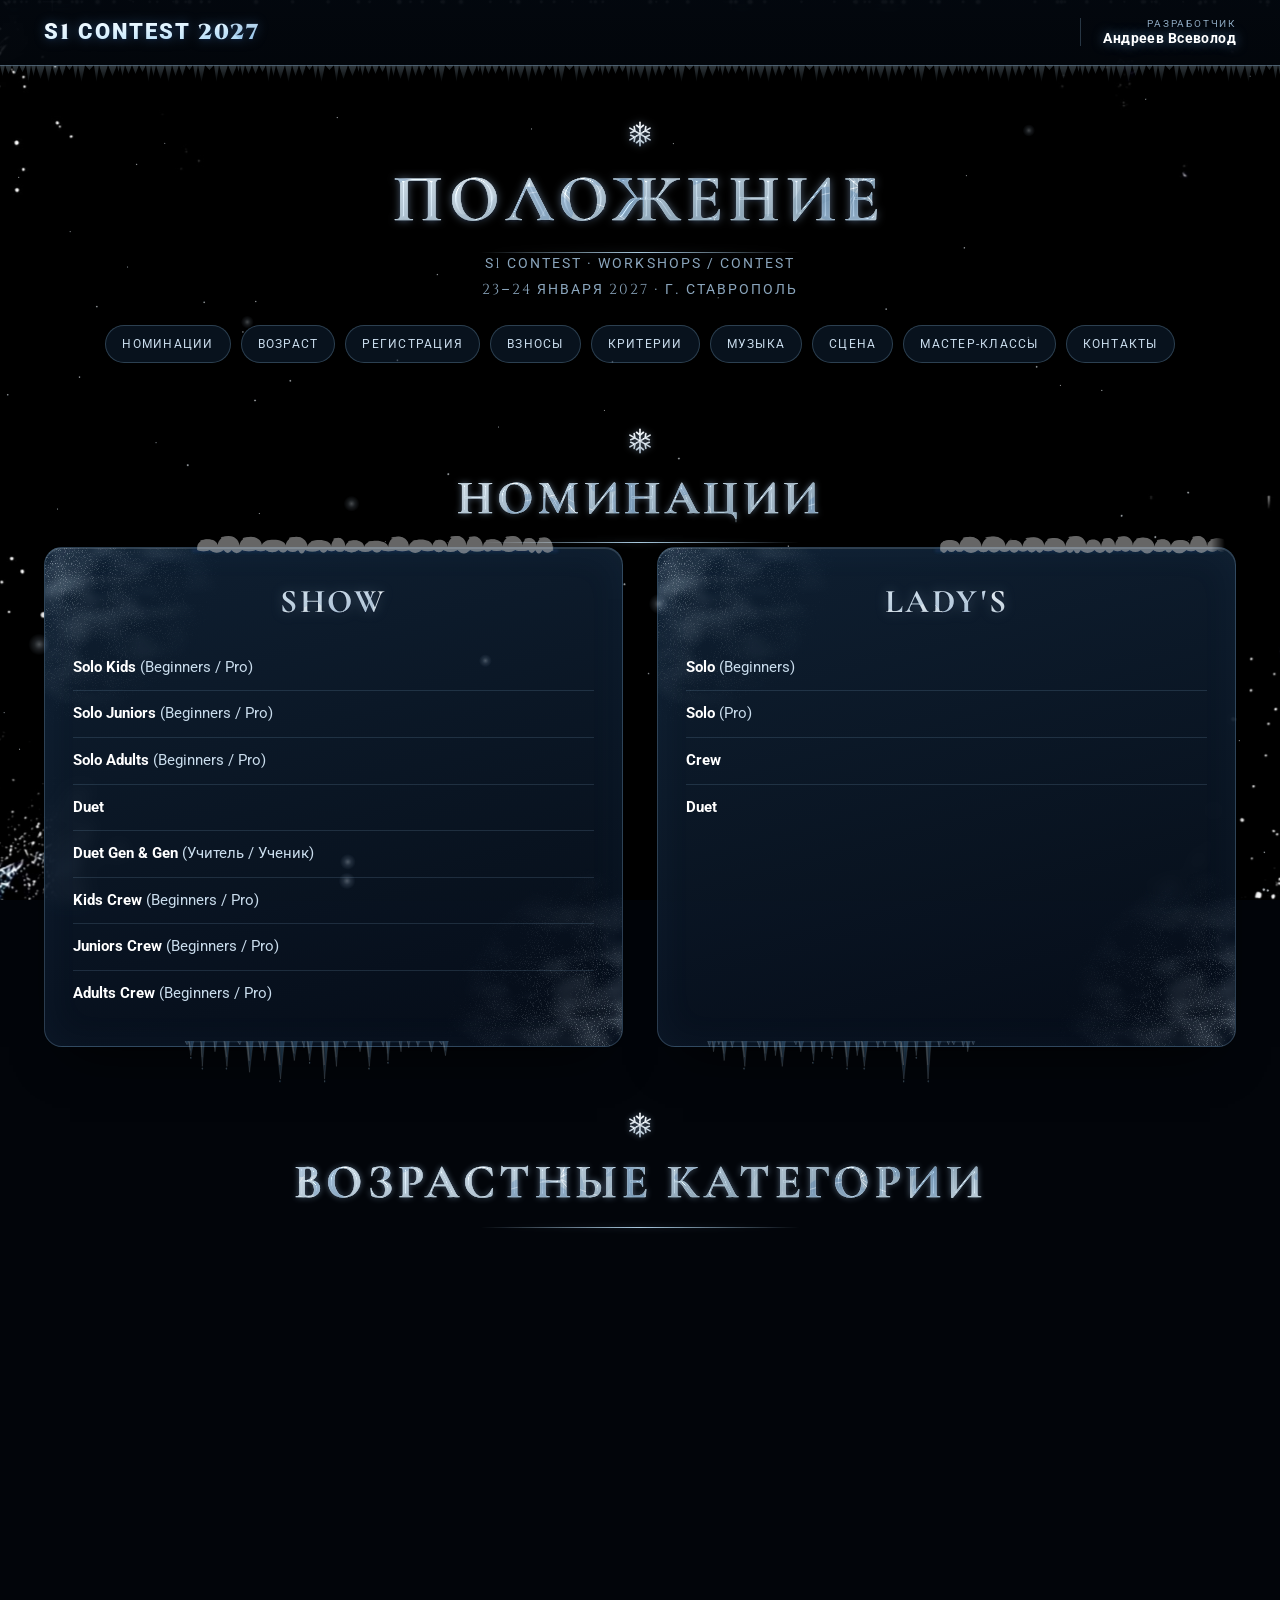
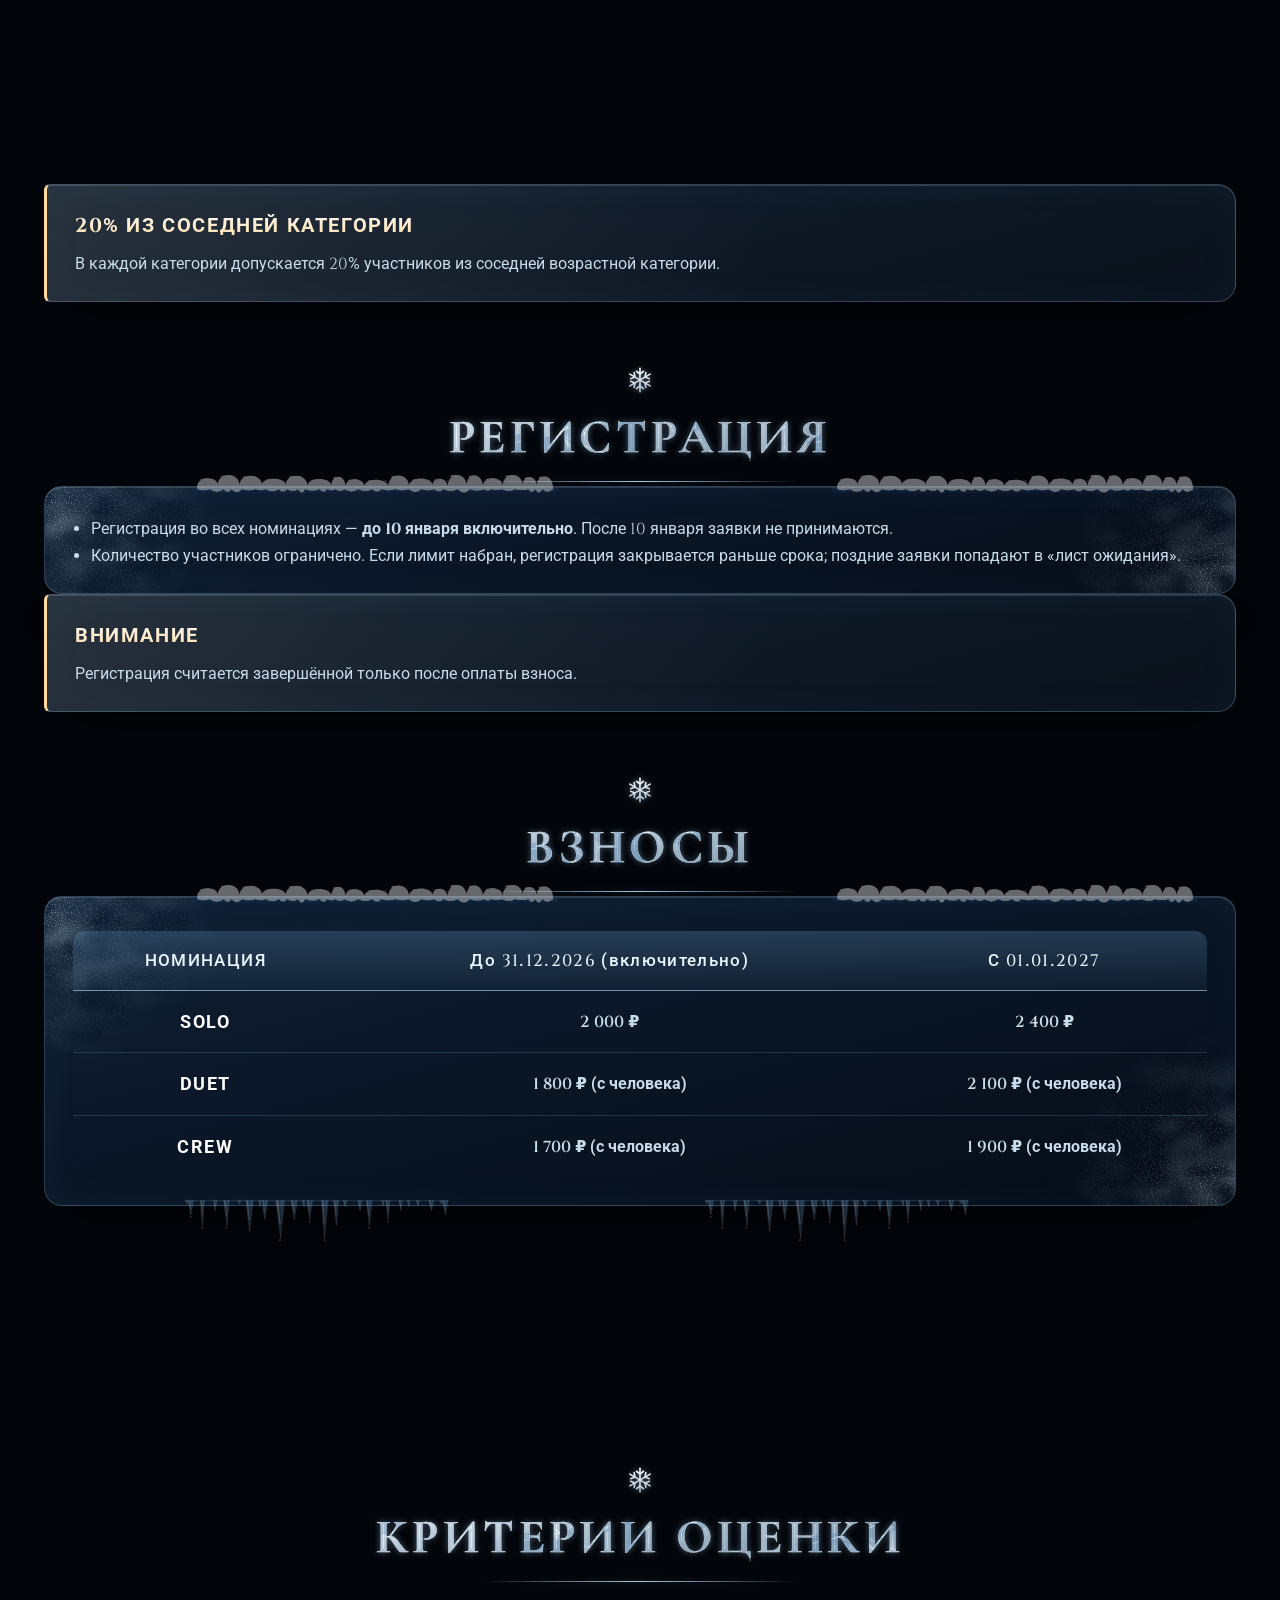
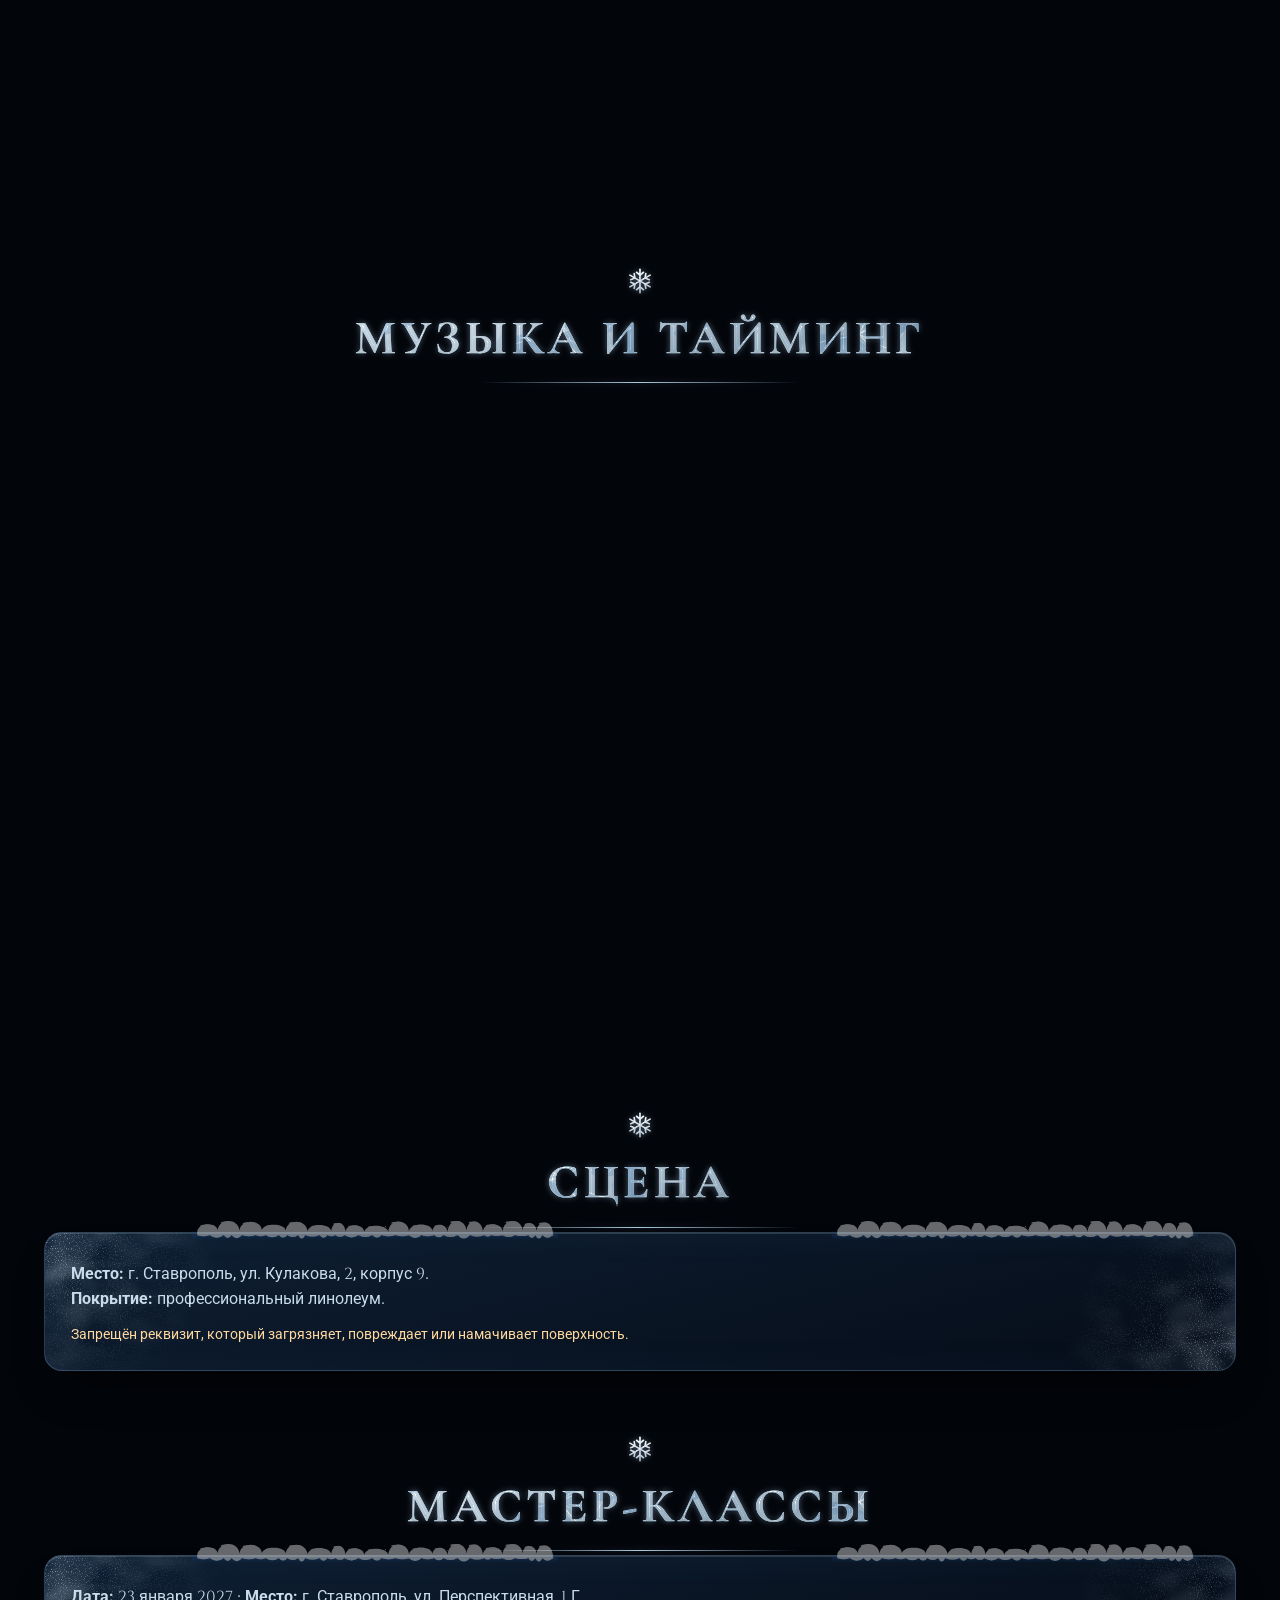
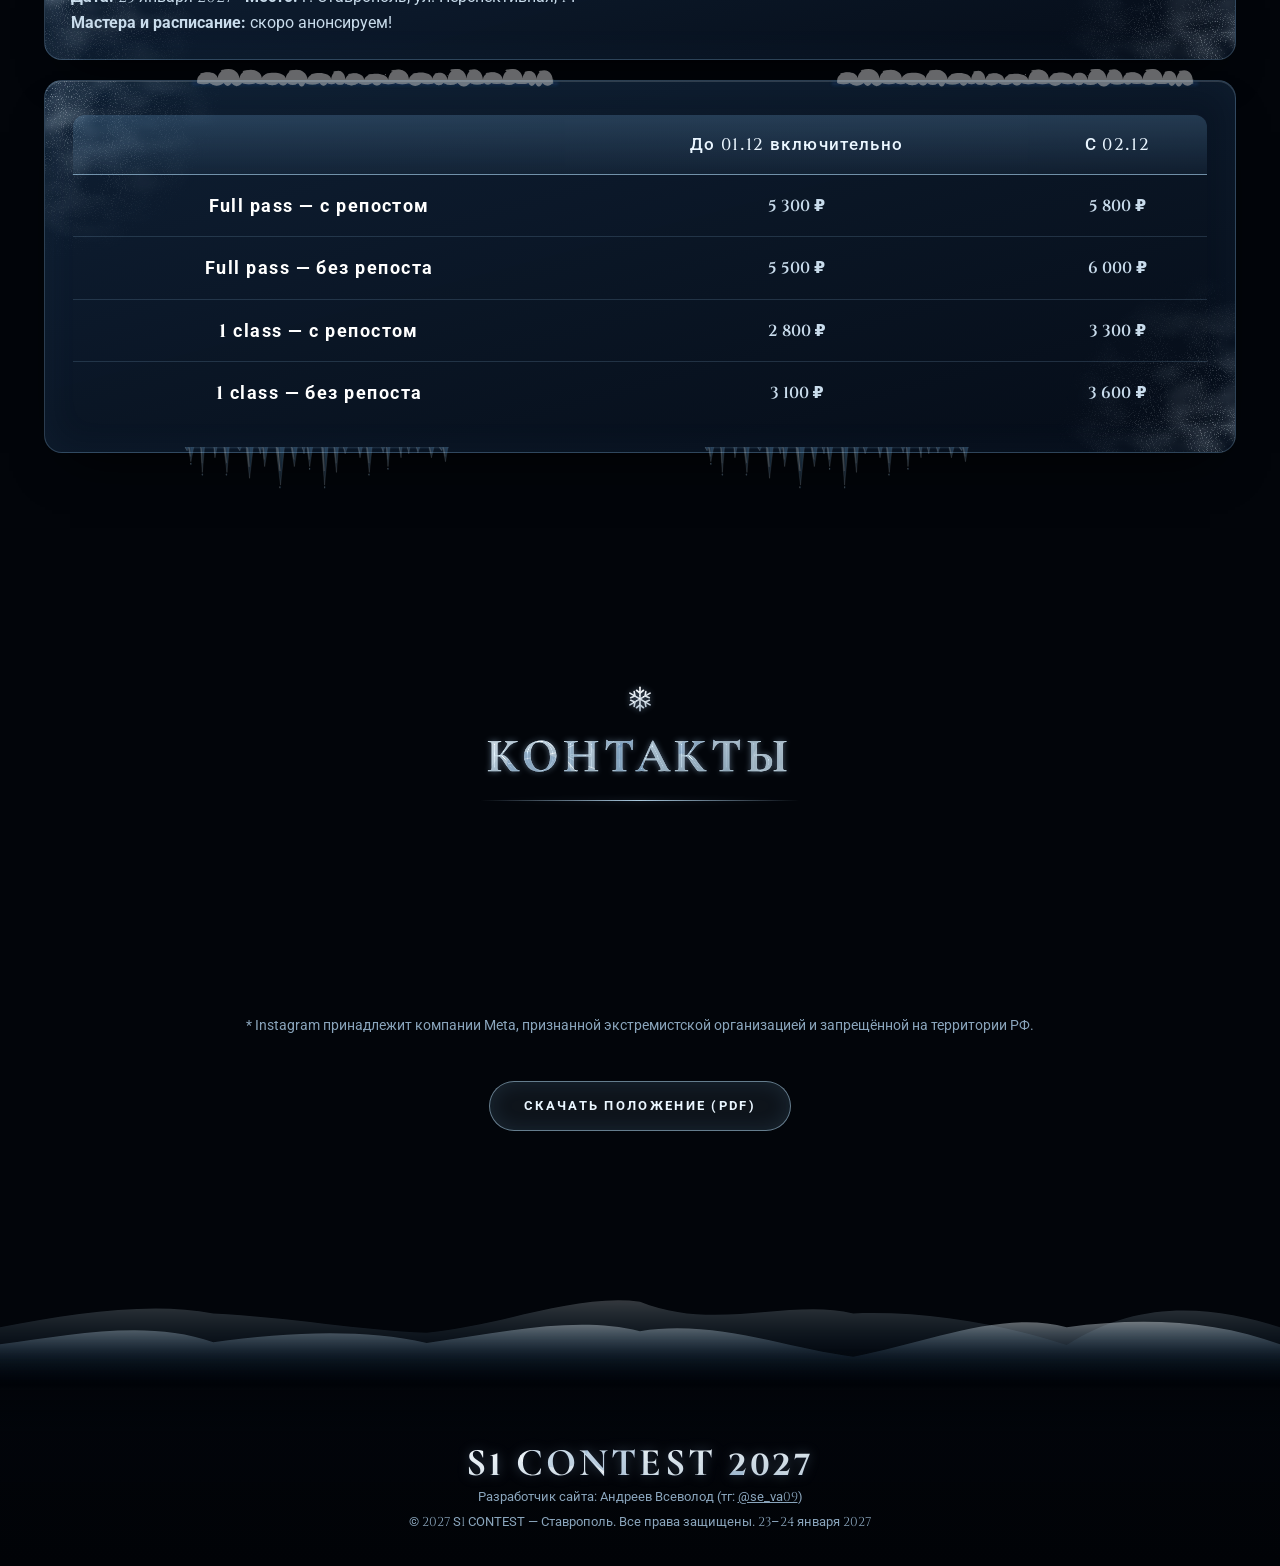
==== commit c9e3a4fe: "Add files via upload" ====
--- a/polozhenie.html
+++ b/polozhenie.html
@@ -114,7 +114,7 @@
   <div class="info-box"><p><strong>Место:</strong> г. Ставрополь, ул. Кулакова, 2, корпус 9.<br><strong>Покрытие:</strong> профессиональный линолеум.</p><p class="warning">Запрещён реквизит, который загрязняет, повреждает или намачивает поверхность.</p></div>
 
   <h2 class="section-title pol-h" id="ws">МАСТЕР-КЛАССЫ</h2>
-  <div class="info-box"><p><strong>Дата:</strong> 23 января 2027 · <strong>Место:</strong> г. Ставрополь, ул. Перспективная, 1 Г</p><p><strong>Мастера:</strong> Кирилл Захаров (Москва), Данила Петровский (Краснодар), Дима ALEZ (Москва / Ставрополь). Расписание уточняется.</p></div>
+  <div class="info-box"><p><strong>Дата:</strong> 23 января 2027 · <strong>Место:</strong> г. Ставрополь, ул. Перспективная, 1 Г</p><p><strong>Мастера и расписание:</strong> скоро анонсируем!</p></div>
   <div class="fees-table-container" style="margin-top:20px"><div class="table-wrapper"><table class="fees-table"><thead><tr><th></th><th>До 01.12 включительно</th><th>С 02.12</th></tr></thead><tbody><tr><td><strong>Full pass — с репостом</strong></td><td>5 300 ₽</td><td>5 800 ₽</td></tr><tr><td><strong>Full pass — без репоста</strong></td><td>5 500 ₽</td><td>6 000 ₽</td></tr><tr><td><strong>1 class — с репостом</strong></td><td>2 800 ₽</td><td>3 300 ₽</td></tr><tr><td><strong>1 class — без репоста</strong></td><td>3 100 ₽</td><td>3 600 ₽</td></tr></tbody></table></div></div>
   <div class="info-box" style="margin-top:20px"><ul class="pol-list"><li>Место бронируется при 100% оплате или при 50% предоплате; остаток — не позднее 5 декабря.</li><li>Оплата за класс возвращается только при отмене мероприятия, но своё место можно подарить или перепродать.</li></ul></div>
   
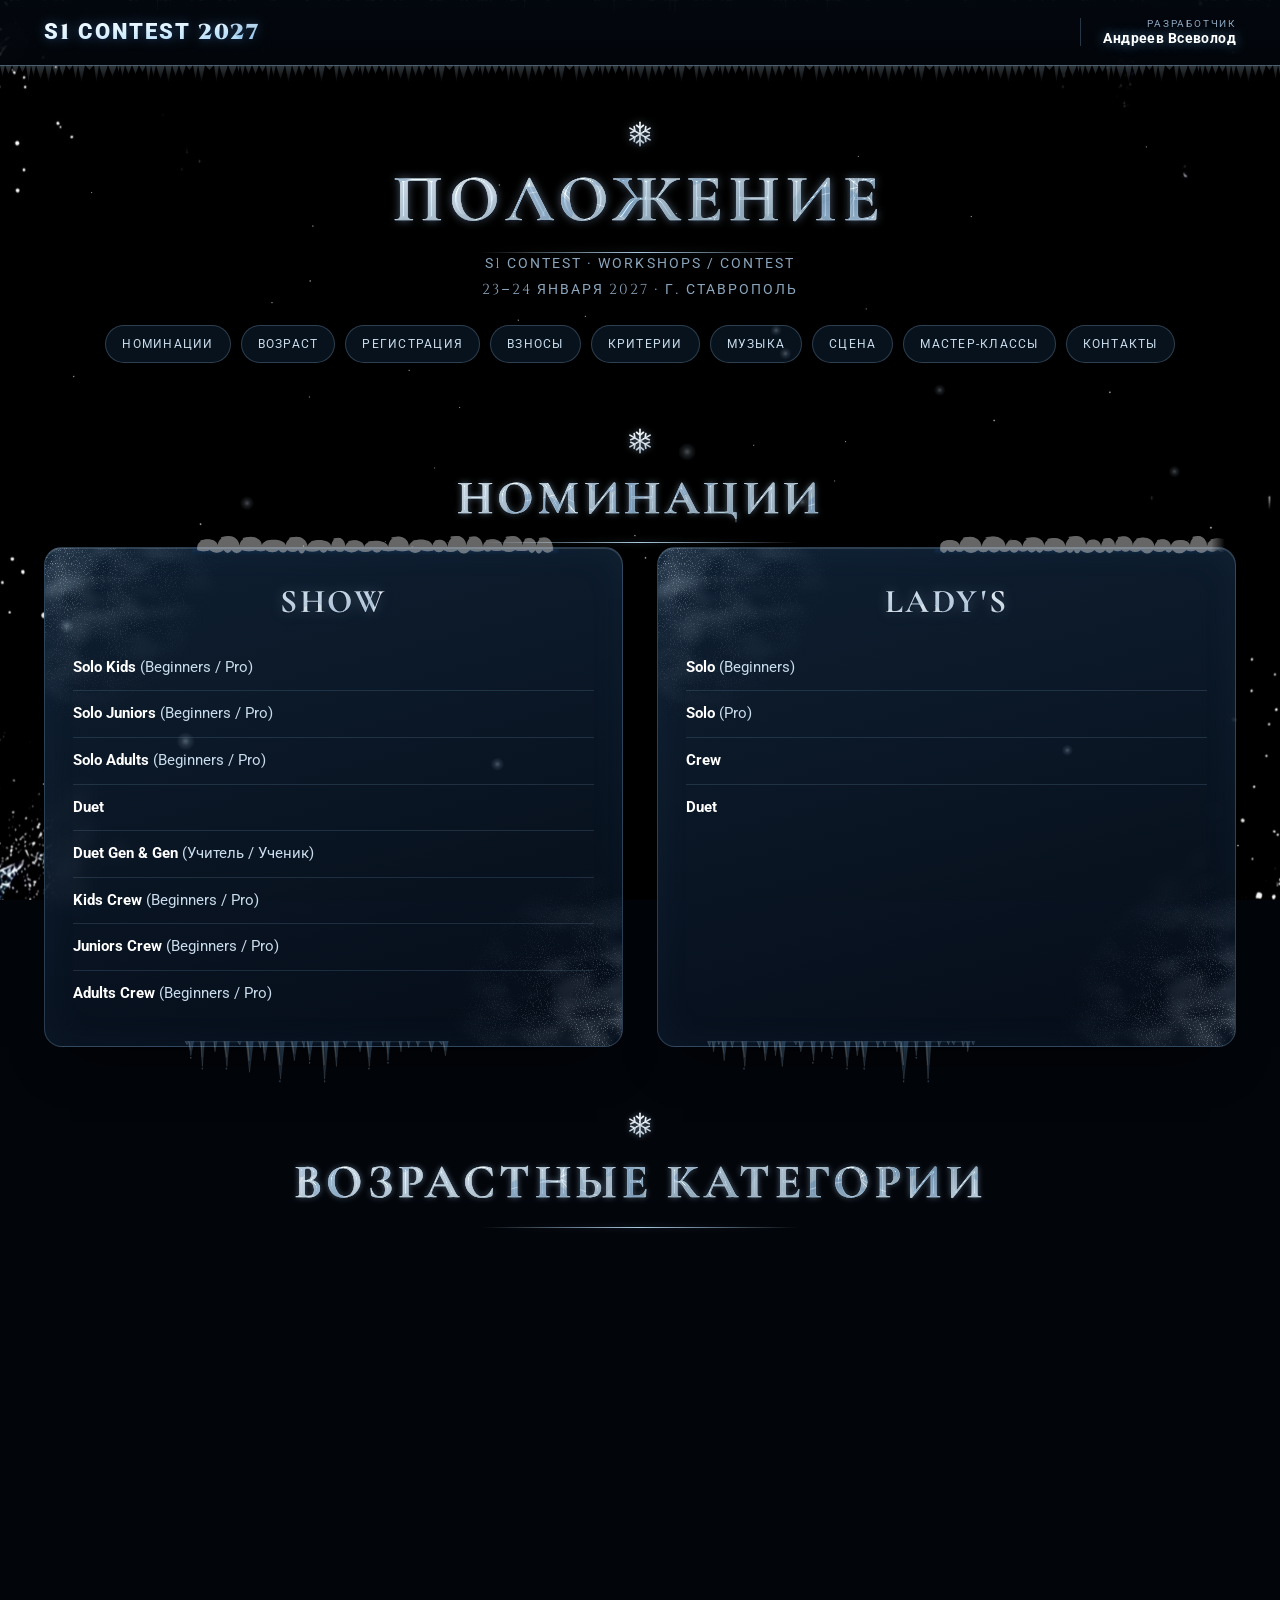
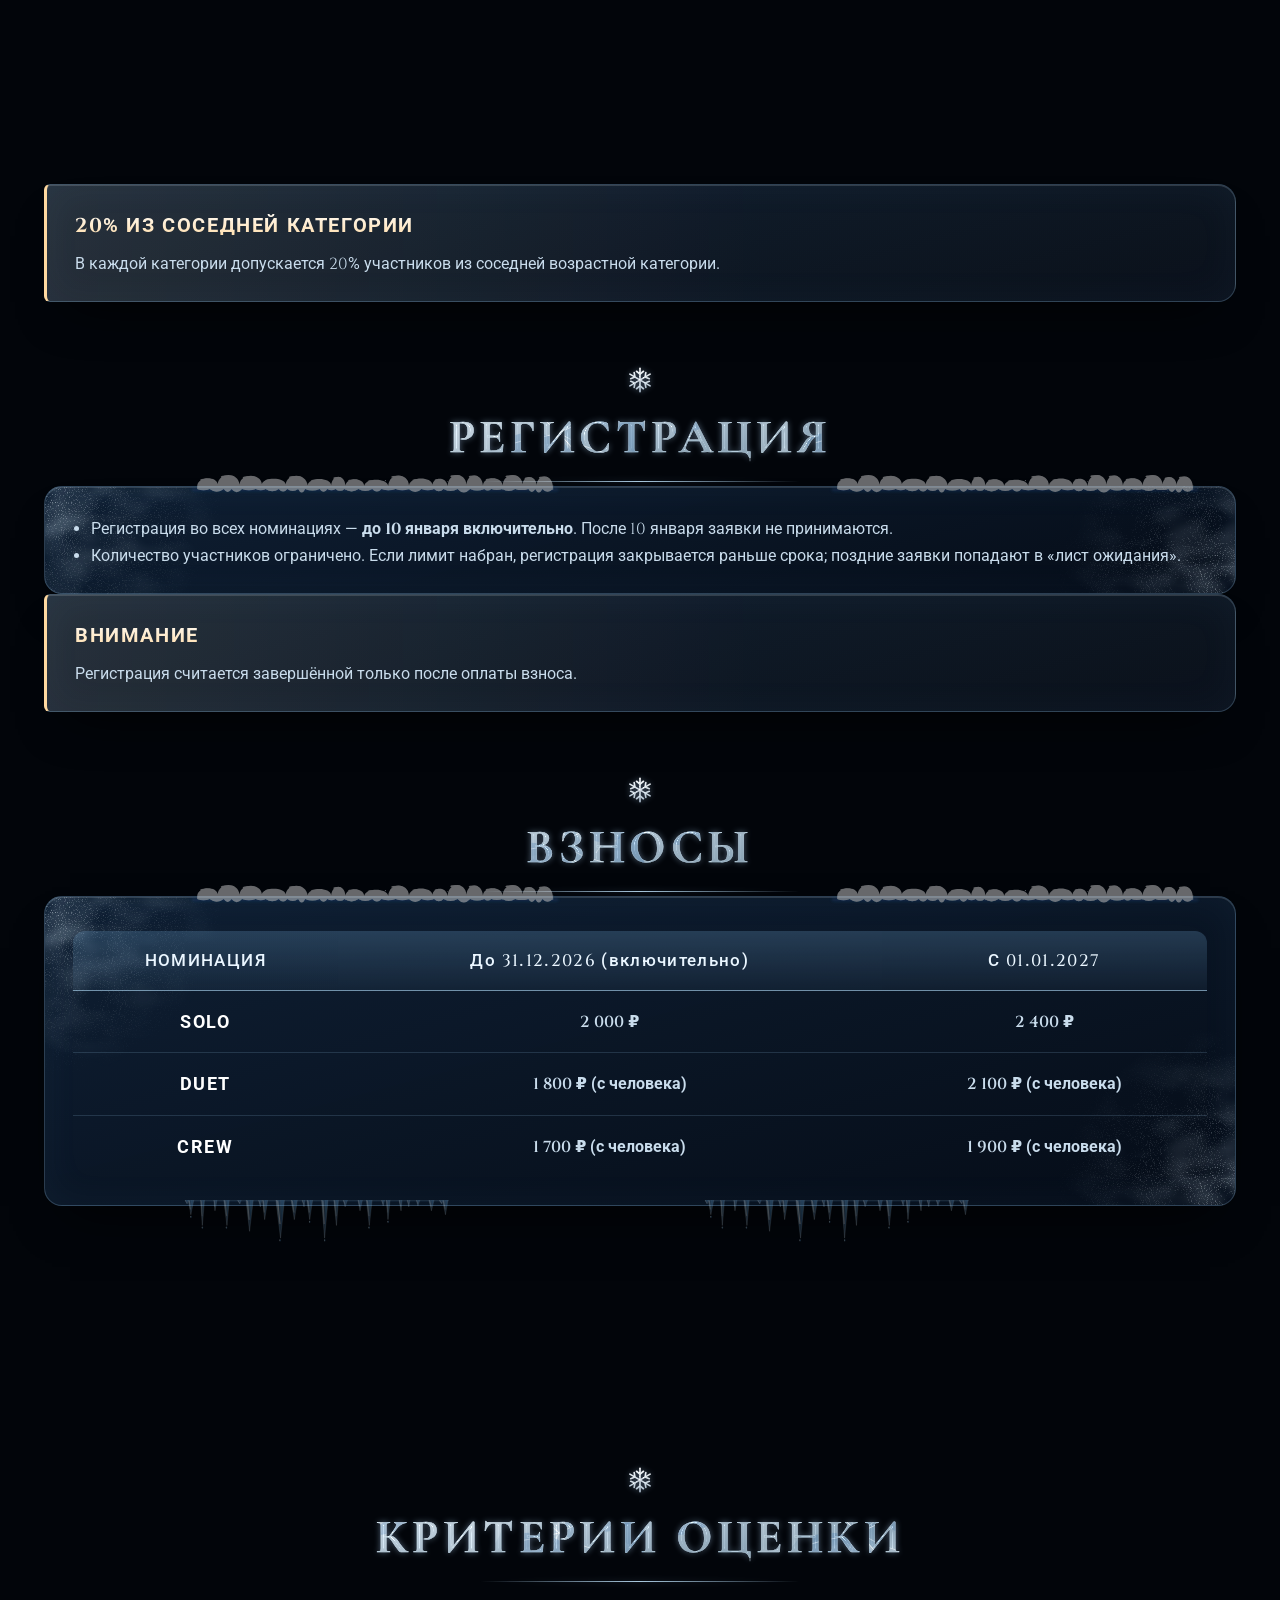
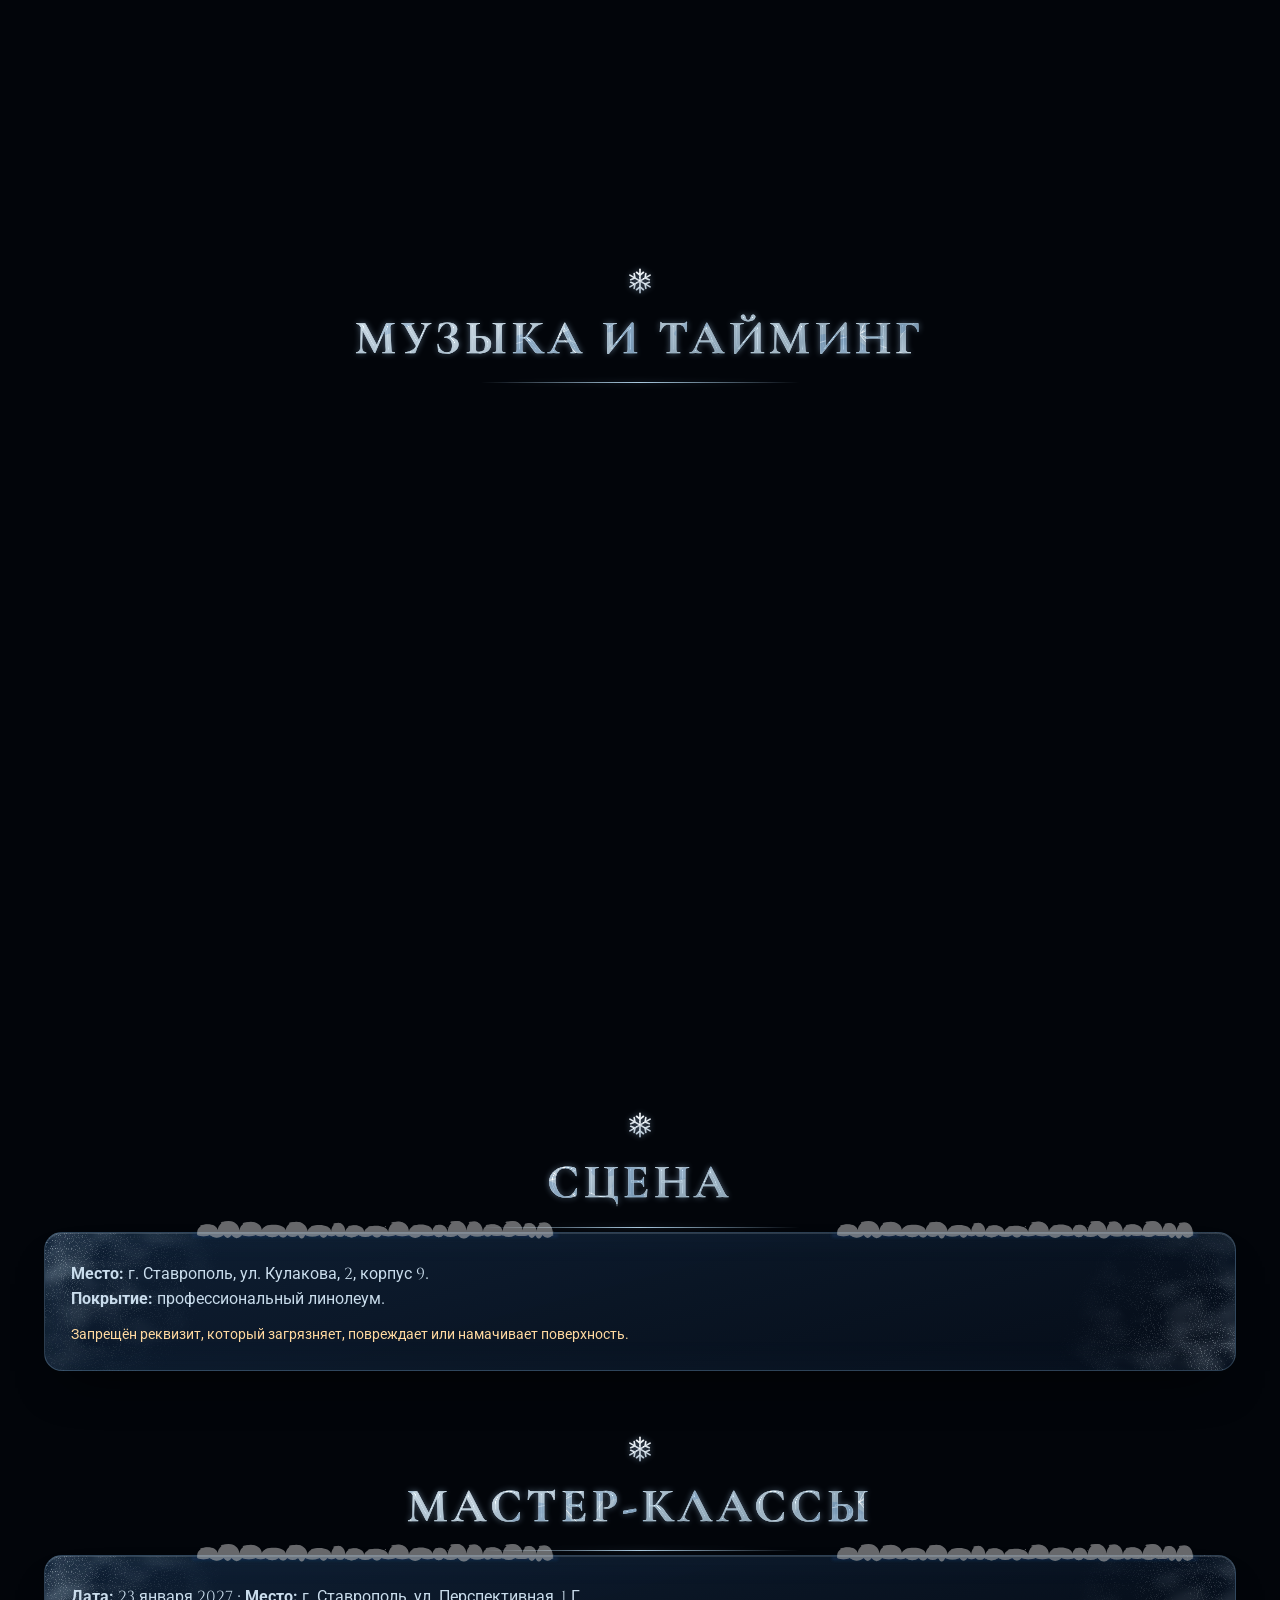
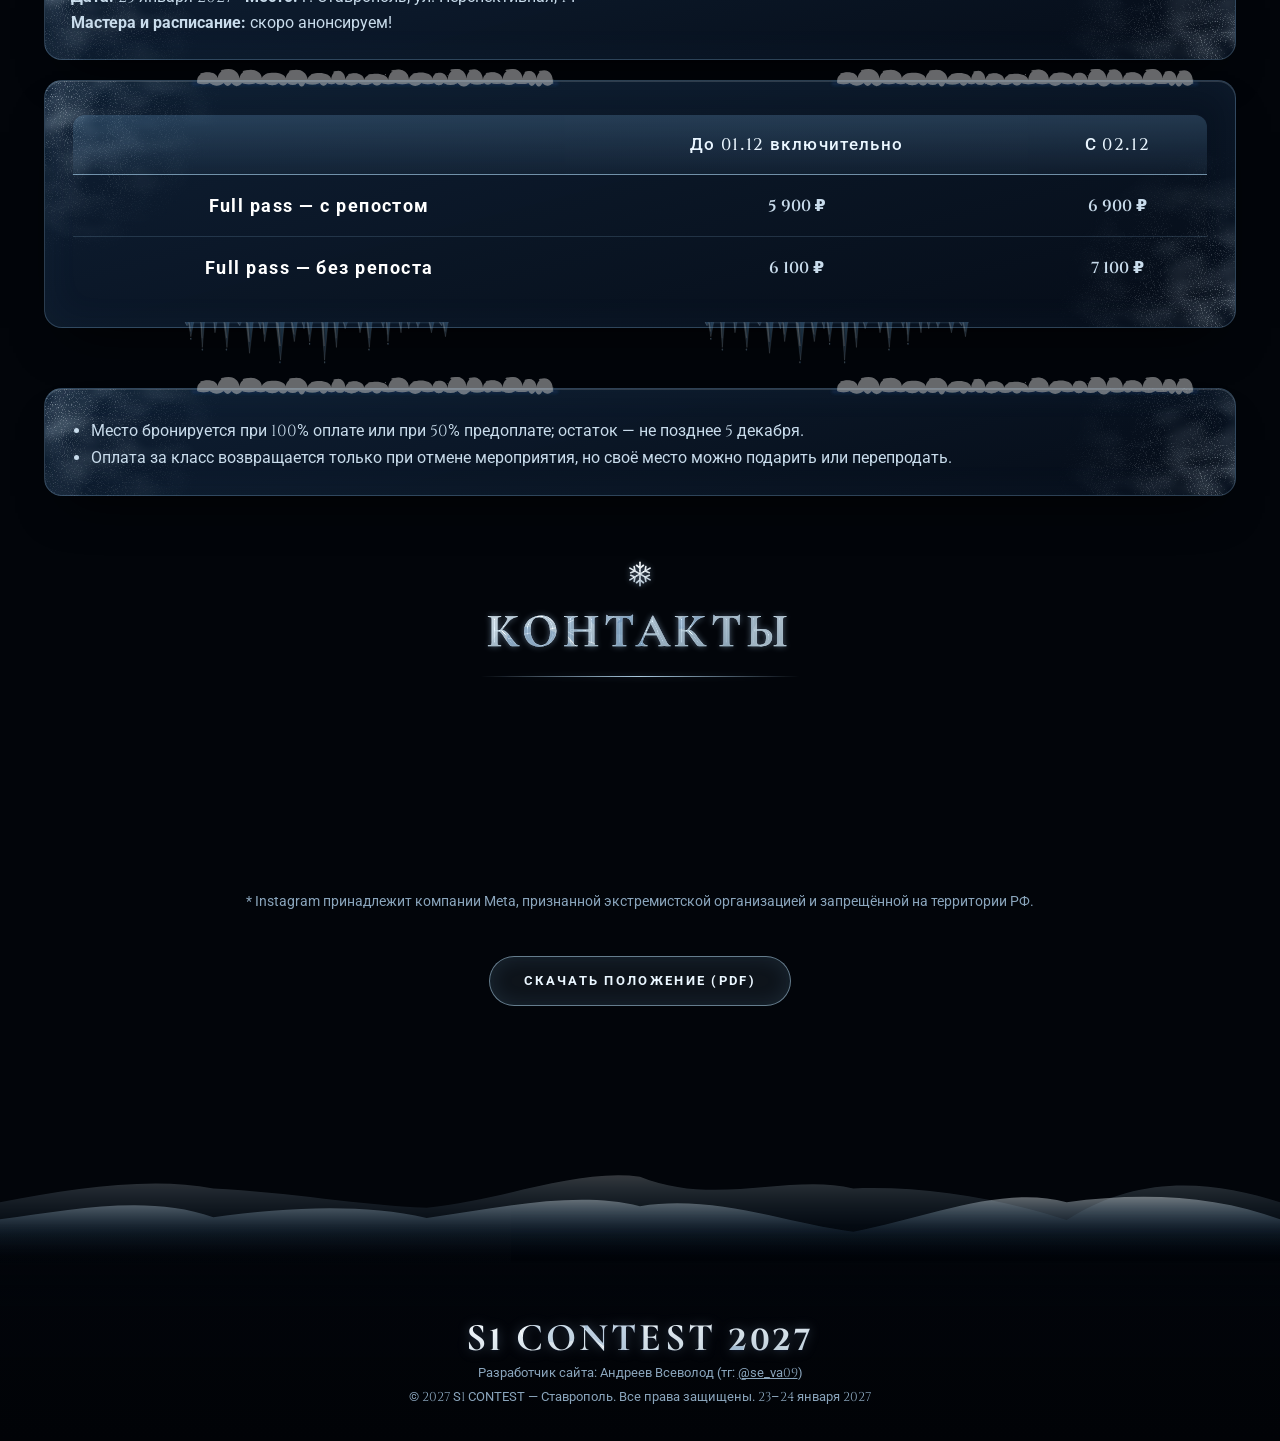
==== commit 5bf17403: "Add files via upload" ====
--- a/polozhenie.html
+++ b/polozhenie.html
@@ -115,7 +115,7 @@
 
   <h2 class="section-title pol-h" id="ws">МАСТЕР-КЛАССЫ</h2>
   <div class="info-box"><p><strong>Дата:</strong> 23 января 2027 · <strong>Место:</strong> г. Ставрополь, ул. Перспективная, 1 Г</p><p><strong>Мастера и расписание:</strong> скоро анонсируем!</p></div>
-  <div class="fees-table-container" style="margin-top:20px"><div class="table-wrapper"><table class="fees-table"><thead><tr><th></th><th>До 01.12 включительно</th><th>С 02.12</th></tr></thead><tbody><tr><td><strong>Full pass — с репостом</strong></td><td>5 300 ₽</td><td>5 800 ₽</td></tr><tr><td><strong>Full pass — без репоста</strong></td><td>5 500 ₽</td><td>6 000 ₽</td></tr><tr><td><strong>1 class — с репостом</strong></td><td>2 800 ₽</td><td>3 300 ₽</td></tr><tr><td><strong>1 class — без репоста</strong></td><td>3 100 ₽</td><td>3 600 ₽</td></tr></tbody></table></div></div>
+  <div class="fees-table-container" style="margin-top:20px"><div class="table-wrapper"><table class="fees-table"><thead><tr><th></th><th>До 01.12 включительно</th><th>С 02.12</th></tr></thead><tbody><tr><td><strong>Full pass — с репостом</strong></td><td>5 900 ₽</td><td>6 900 ₽</td></tr><tr><td><strong>Full pass — без репоста</strong></td><td>6 100 ₽</td><td>7 100 ₽</td></tr></tbody></table></div></div>
   <div class="info-box" style="margin-top:20px"><ul class="pol-list"><li>Место бронируется при 100% оплате или при 50% предоплате; остаток — не позднее 5 декабря.</li><li>Оплата за класс возвращается только при отмене мероприятия, но своё место можно подарить или перепродать.</li></ul></div>
   
 
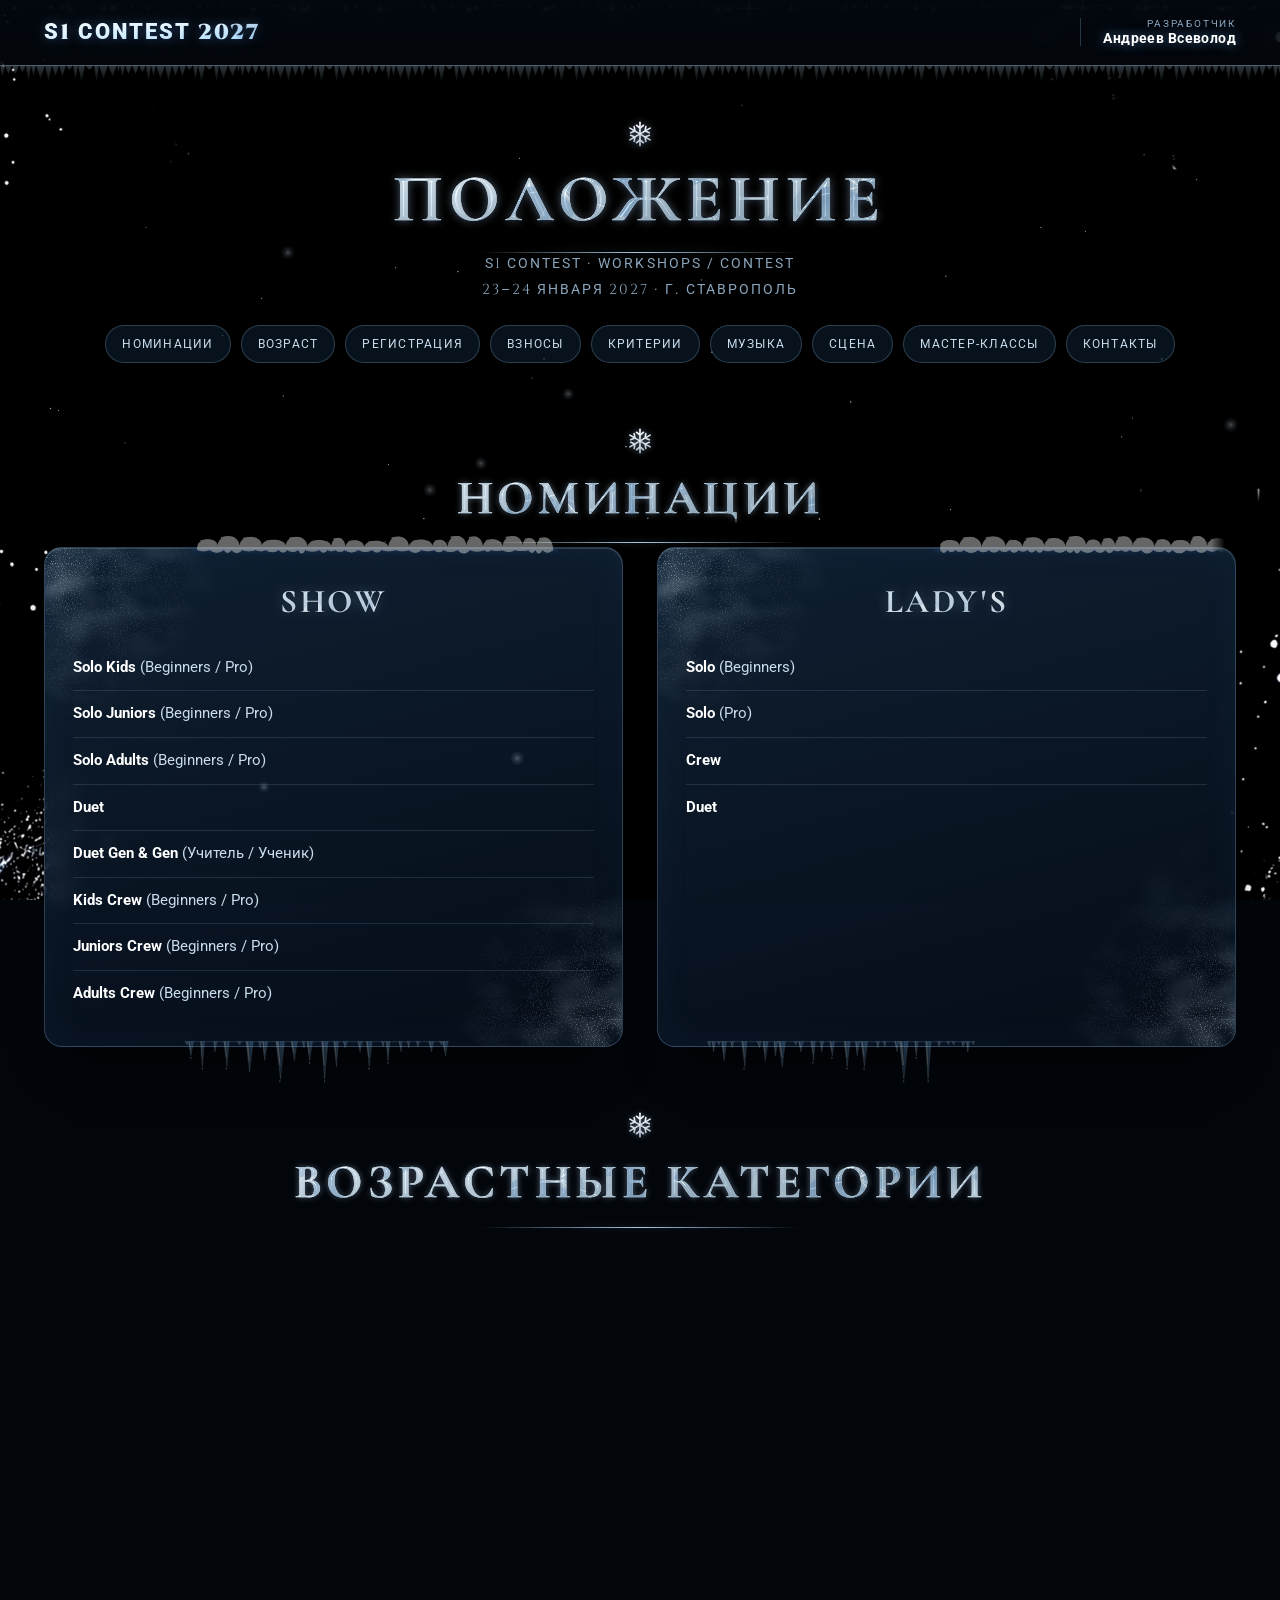
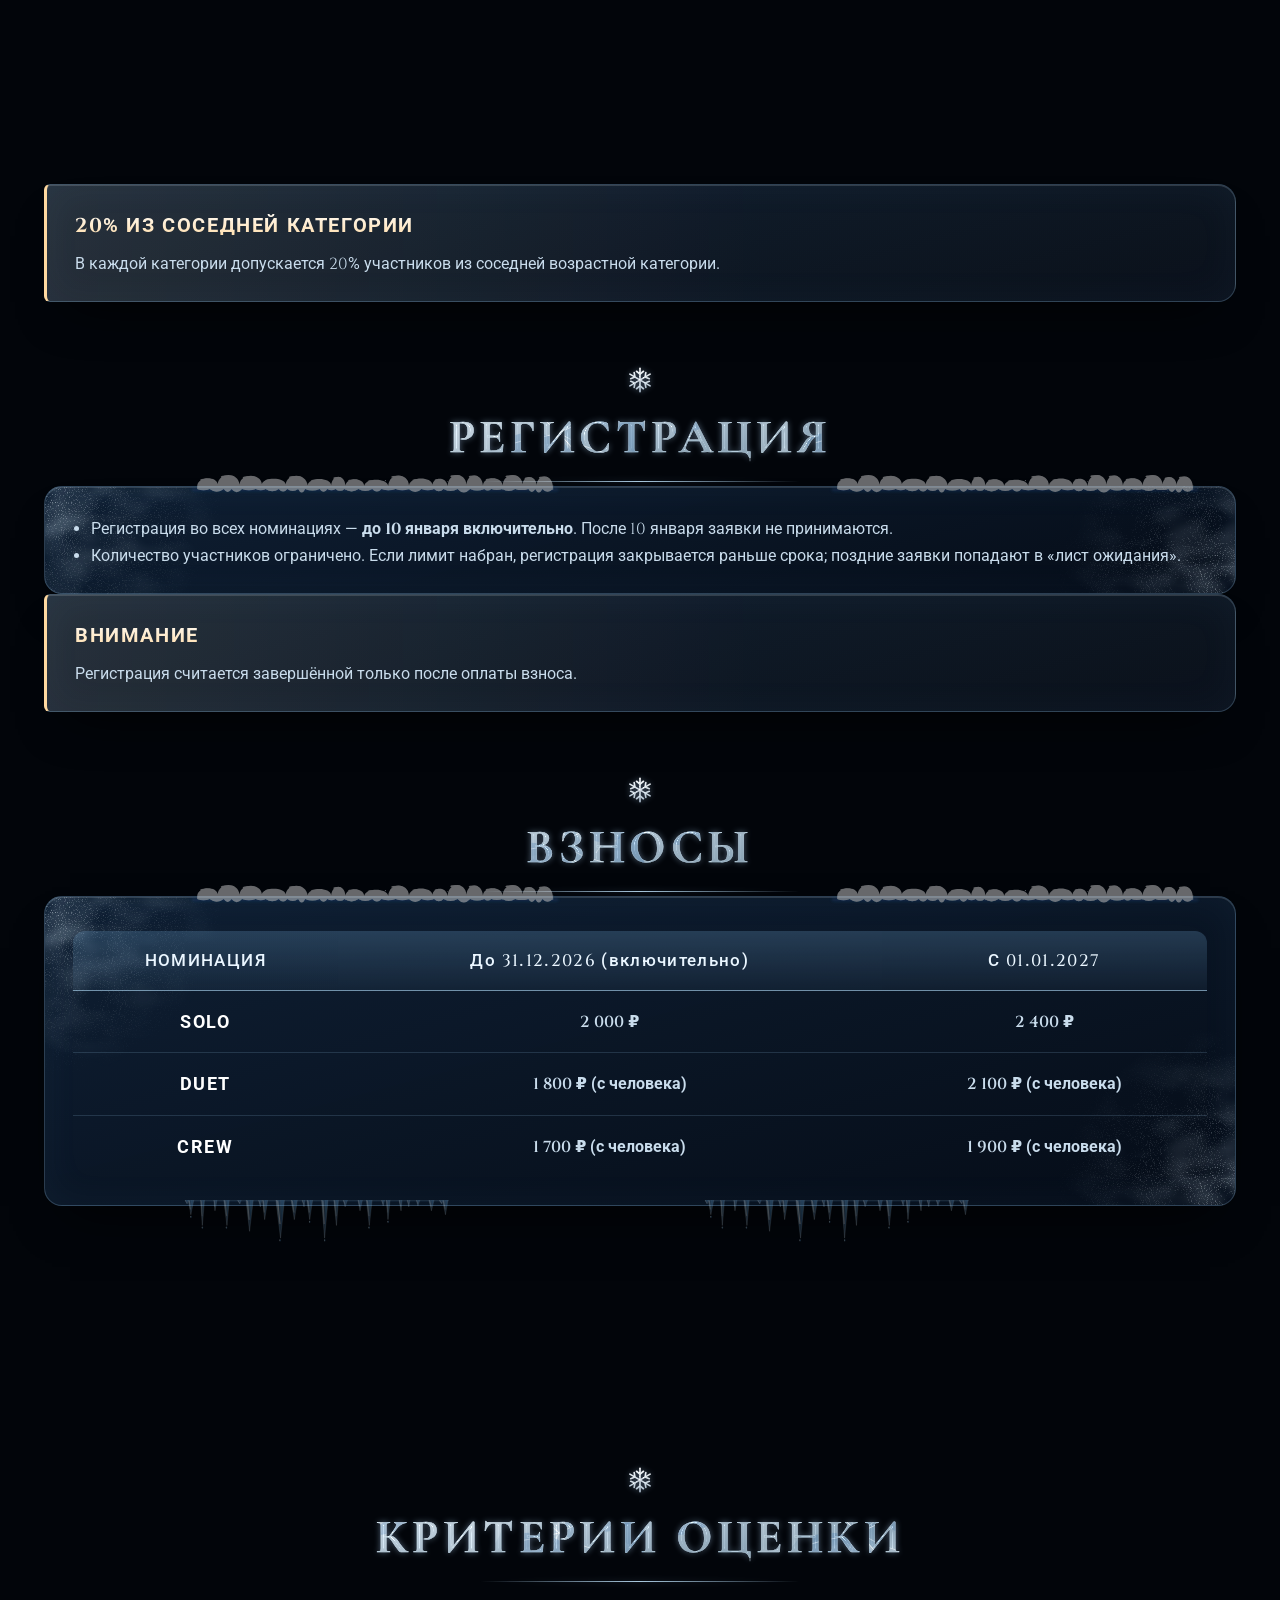
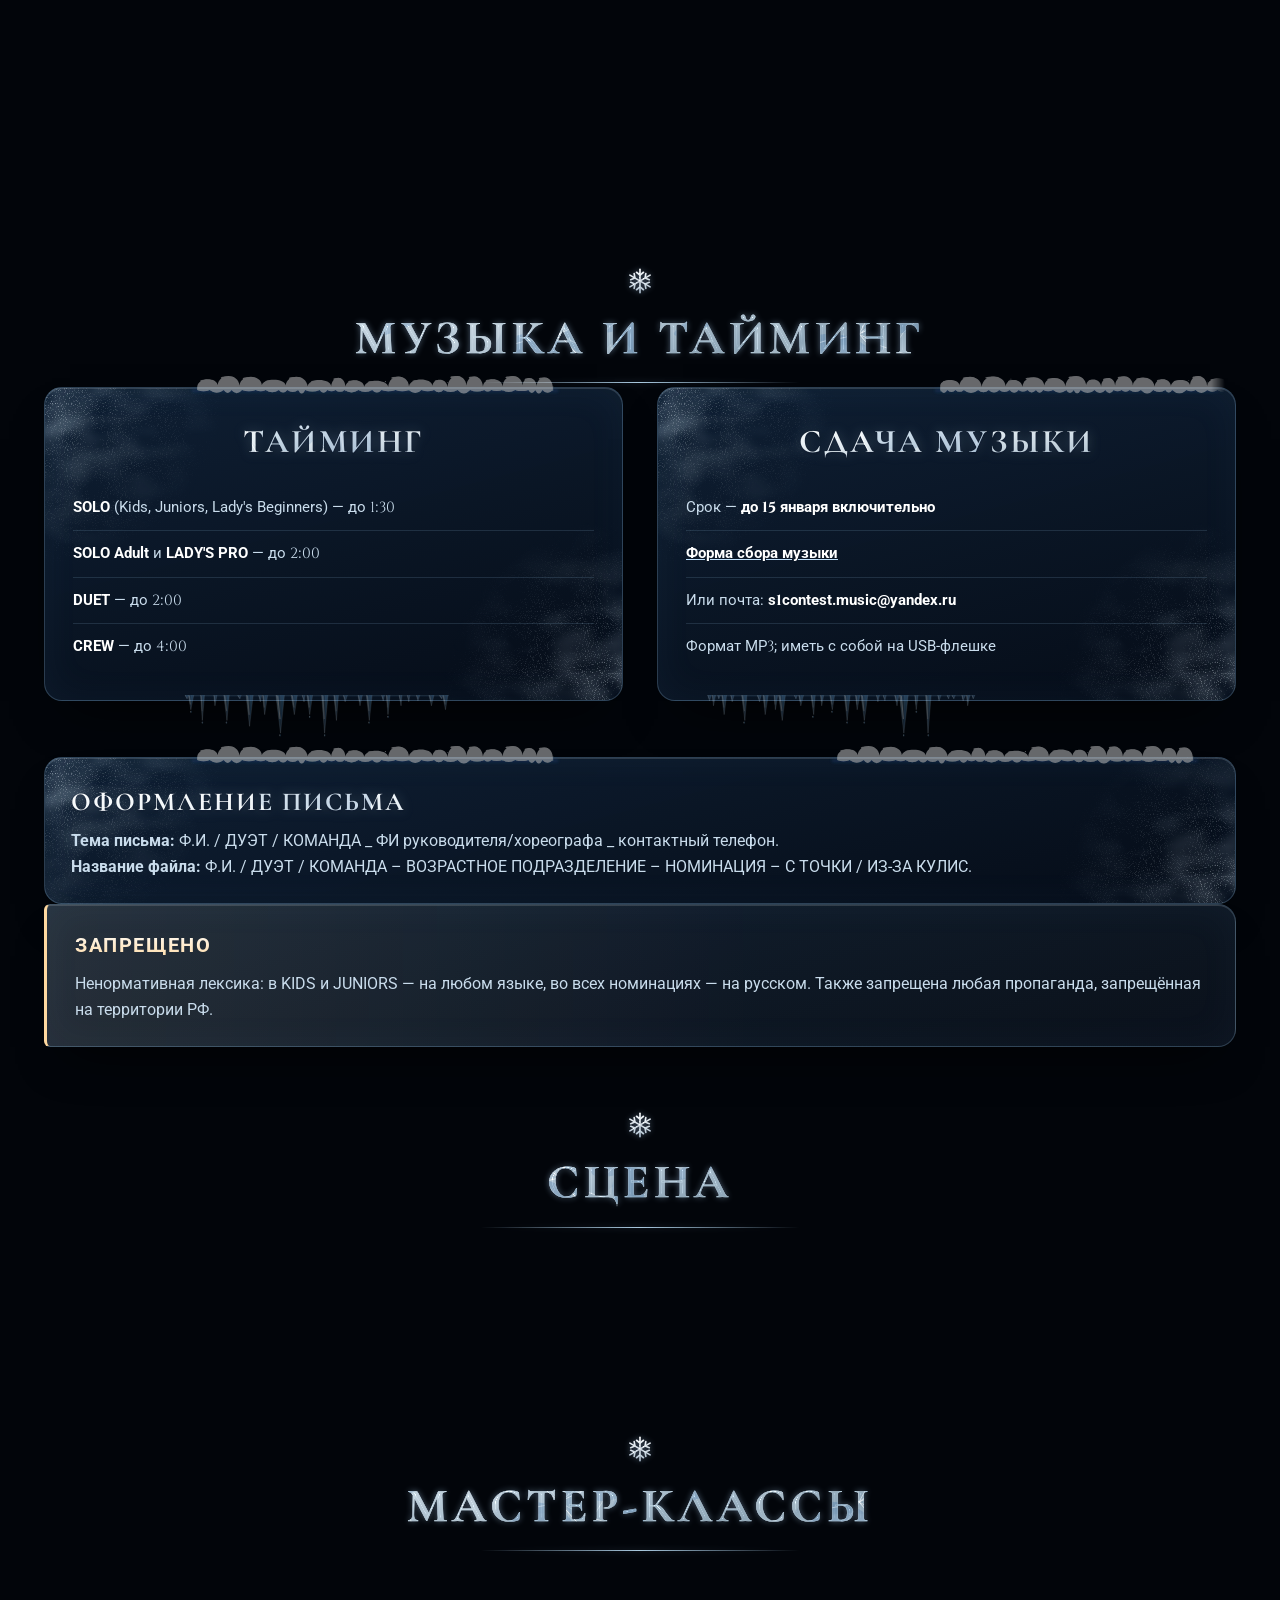
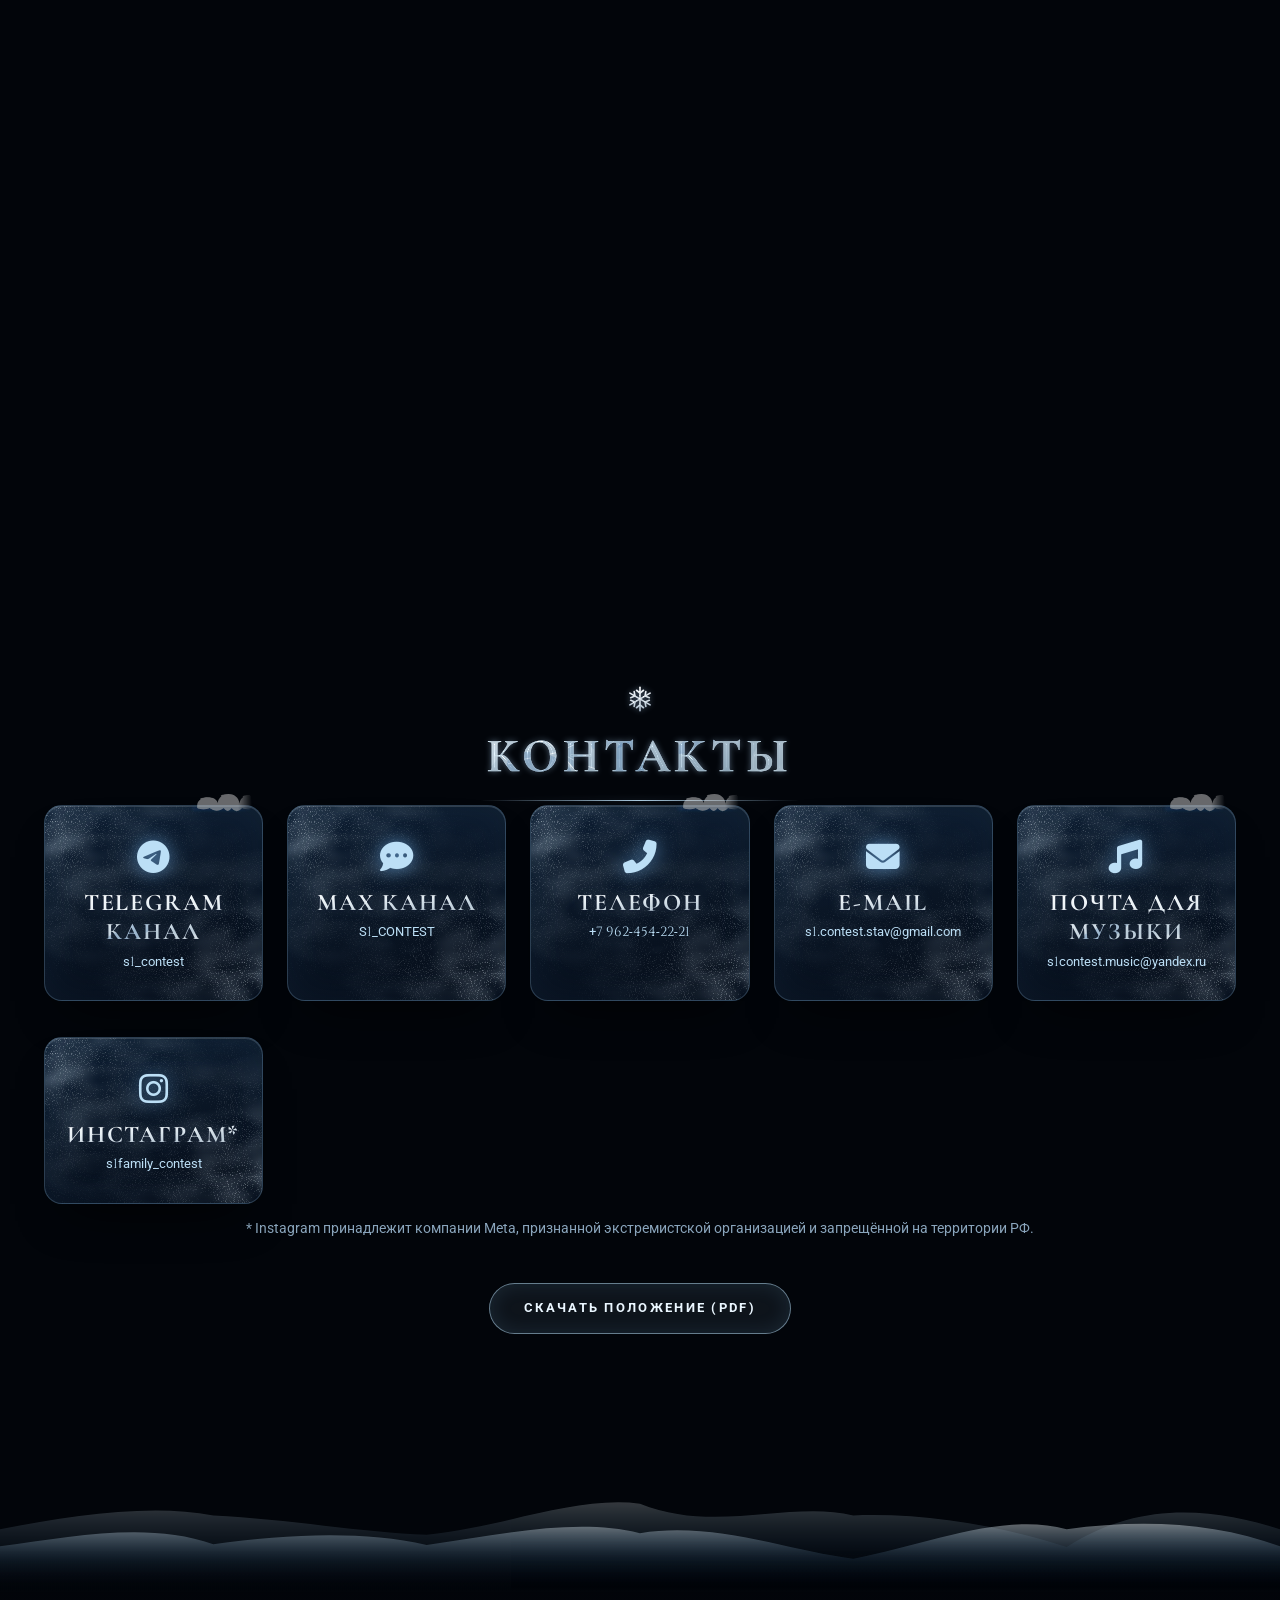
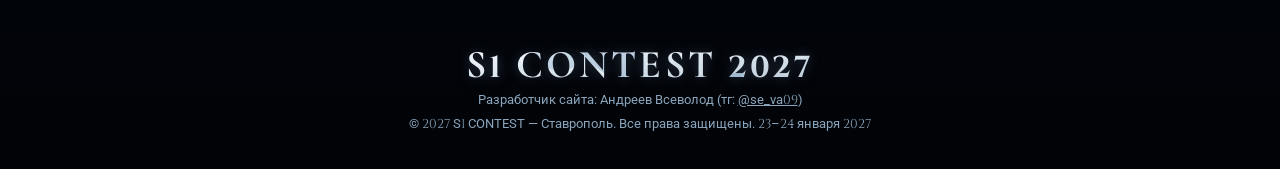
==== commit e772cf7c: "Add files via upload" ====
--- a/polozhenie.html
+++ b/polozhenie.html
@@ -105,7 +105,7 @@
   <h2 class="section-title pol-h" id="music">МУЗЫКА И ТАЙМИНГ</h2>
   <div class="categories-grid">
     <div class="category-card"><h3>ТАЙМИНГ</h3><ul><li><strong>SOLO</strong> (Kids, Juniors, Lady's Beginners) — до 1:30</li><li><strong>SOLO Adult</strong> и <strong>LADY'S PRO</strong> — до 2:00</li><li><strong>DUET</strong> — до 2:00</li><li><strong>CREW</strong> — до 4:00</li></ul></div>
-    <div class="category-card"><h3>СДАЧА МУЗЫКИ</h3><ul><li>Срок — <strong>до 15 января включительно</strong></li><li>Почта: <strong>s1contest.music@yandex.ru</strong></li><li>Формат MP3; иметь с собой на USB-флешке</li></ul></div>
+    <div class="category-card"><h3>СДАЧА МУЗЫКИ</h3><ul><li>Срок — <strong>до 15 января включительно</strong></li><li><a href="https://forms.yandex.ru/u/6b09ecff97a377adfd7ee954" target="_blank" style="color:#bfe0fb;text-decoration:underline"><strong>Форма сбора музыки</strong></a></li><li>Или почта: <strong>s1contest.music@yandex.ru</strong></li><li>Формат MP3; иметь с собой на USB-флешке</li></ul></div>
   </div>
   <div class="info-box" style="margin-top:20px"><h3>ОФОРМЛЕНИЕ ПИСЬМА</h3><p><strong>Тема письма:</strong> Ф.И. / ДУЭТ / КОМАНДА _ ФИ руководителя/хореографа _ контактный телефон.</p><p><strong>Название файла:</strong> Ф.И. / ДУЭТ / КОМАНДА – ВОЗРАСТНОЕ ПОДРАЗДЕЛЕНИЕ – НОМИНАЦИЯ – С ТОЧКИ / ИЗ-ЗА КУЛИС.</p></div>
   <div class="warning-box"><h3>ЗАПРЕЩЕНО</h3><p>Ненормативная лексика: в KIDS и JUNIORS — на любом языке, во всех номинациях — на русском. Также запрещена любая пропаганда, запрещённая на территории РФ.</p></div>
@@ -115,13 +115,14 @@
 
   <h2 class="section-title pol-h" id="ws">МАСТЕР-КЛАССЫ</h2>
   <div class="info-box"><p><strong>Дата:</strong> 23 января 2027 · <strong>Место:</strong> г. Ставрополь, ул. Перспективная, 1 Г</p><p><strong>Мастера и расписание:</strong> скоро анонсируем!</p></div>
-  <div class="fees-table-container" style="margin-top:20px"><div class="table-wrapper"><table class="fees-table"><thead><tr><th></th><th>До 01.12 включительно</th><th>С 02.12</th></tr></thead><tbody><tr><td><strong>Full pass — с репостом</strong></td><td>5 900 ₽</td><td>6 900 ₽</td></tr><tr><td><strong>Full pass — без репоста</strong></td><td>6 100 ₽</td><td>7 100 ₽</td></tr></tbody></table></div></div>
+  <div class="fees-table-container" style="margin-top:20px"><div class="table-wrapper"><table class="fees-table"><thead><tr><th></th><th>До 31.12 включительно</th><th>С 01.01</th></tr></thead><tbody><tr><td><strong>Full pass — с репостом</strong></td><td>5 900 ₽</td><td>6 900 ₽</td></tr><tr><td><strong>Full pass — без репоста</strong></td><td>6 100 ₽</td><td>7 100 ₽</td></tr><tr><td><strong>1 class — с репостом</strong></td><td>2 800 ₽</td><td>3 300 ₽</td></tr><tr><td><strong>1 class — без репоста</strong></td><td>3 100 ₽</td><td>3 600 ₽</td></tr></tbody></table></div></div>
   <div class="info-box" style="margin-top:20px"><ul class="pol-list"><li>Место бронируется при 100% оплате или при 50% предоплате; остаток — не позднее 5 декабря.</li><li>Оплата за класс возвращается только при отмене мероприятия, но своё место можно подарить или перепродать.</li></ul></div>
   
 
   <h2 class="section-title pol-h" id="cont">КОНТАКТЫ</h2>
   <div class="contacts-grid">
     <a href="https://t.me/s1_contest" target="_blank" class="contact-item"><i class="fab fa-telegram"></i><h3>TELEGRAM КАНАЛ</h3><p>s1_contest</p></a>
+    <a href="https://max.ru/channel_S1_CONTEST" target="_blank" class="contact-item"><i class="fas fa-comment-dots"></i><h3>MAX КАНАЛ</h3><p>S1_CONTEST</p></a>
     <a href="tel:+79624542221" class="contact-item"><i class="fas fa-phone-alt"></i><h3>ТЕЛЕФОН</h3><p>+7 962-454-22-21</p></a>
     <a href="mailto:s1.contest.stav@gmail.com" class="contact-item"><i class="fas fa-envelope"></i><h3>E-MAIL</h3><p>s1.contest.stav@gmail.com</p></a>
     <a href="mailto:s1contest.music@yandex.ru" class="contact-item"><i class="fas fa-music"></i><h3>ПОЧТА ДЛЯ МУЗЫКИ</h3><p>s1contest.music@yandex.ru</p></a>
@@ -141,6 +142,7 @@
         <p class="copyright">© 2027 S1 CONTEST — Ставрополь. Все права защищены. 23–24 января 2027</p>
     </div>
 </footer>
+<script src="forms.js"></script>
 <script src="script.js"></script>
 
 </body>
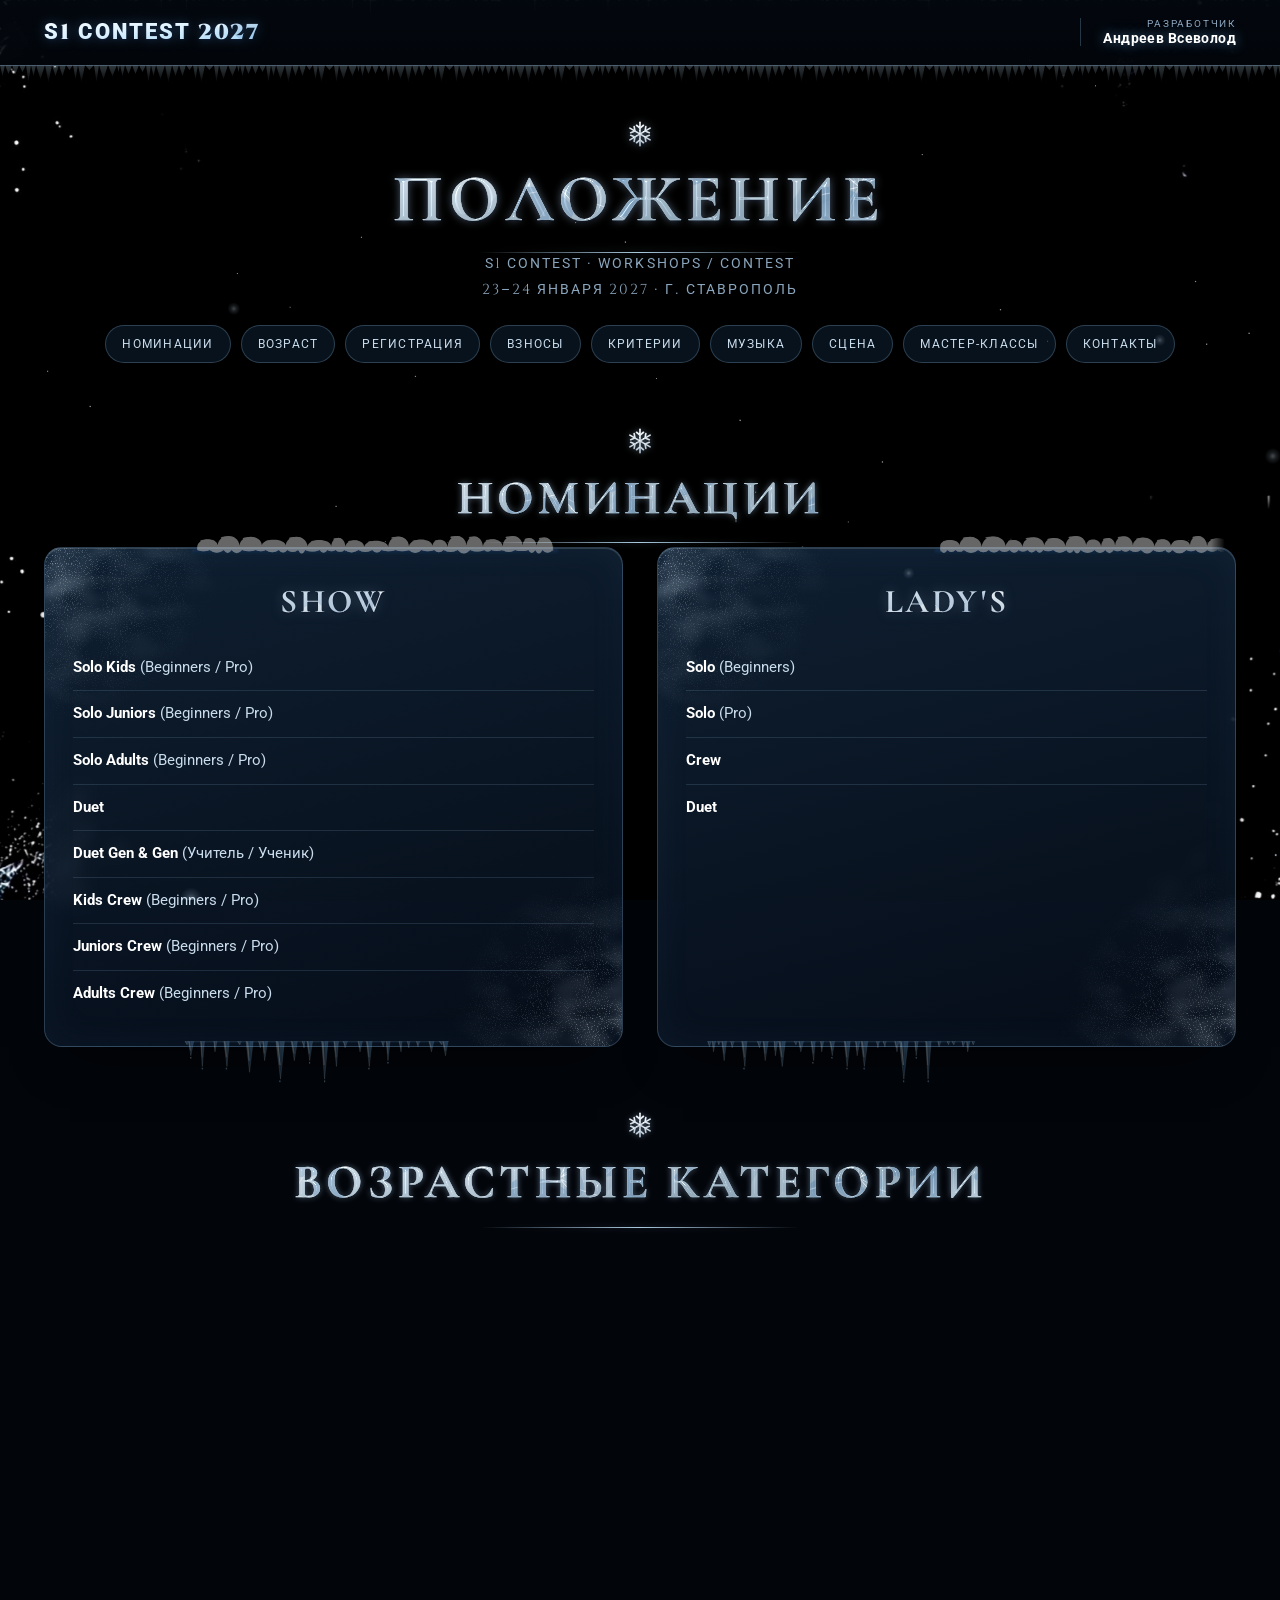
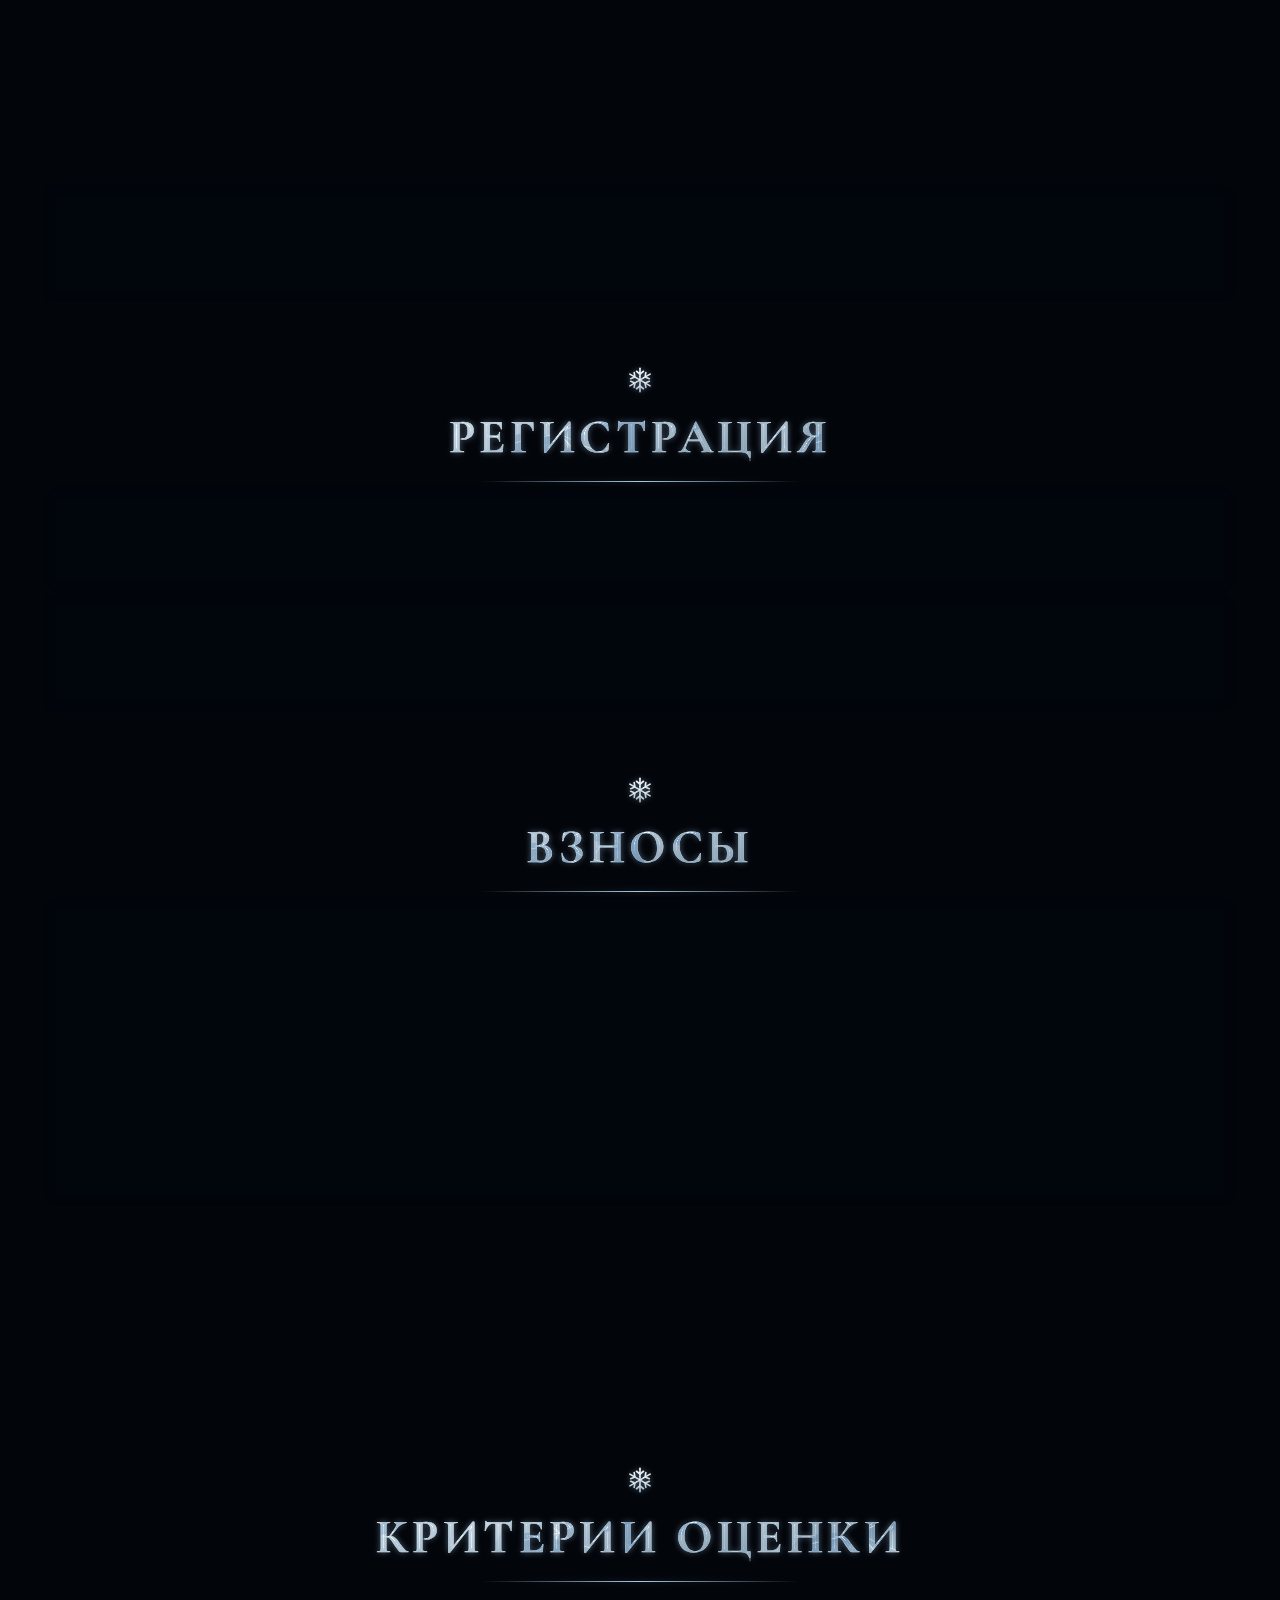
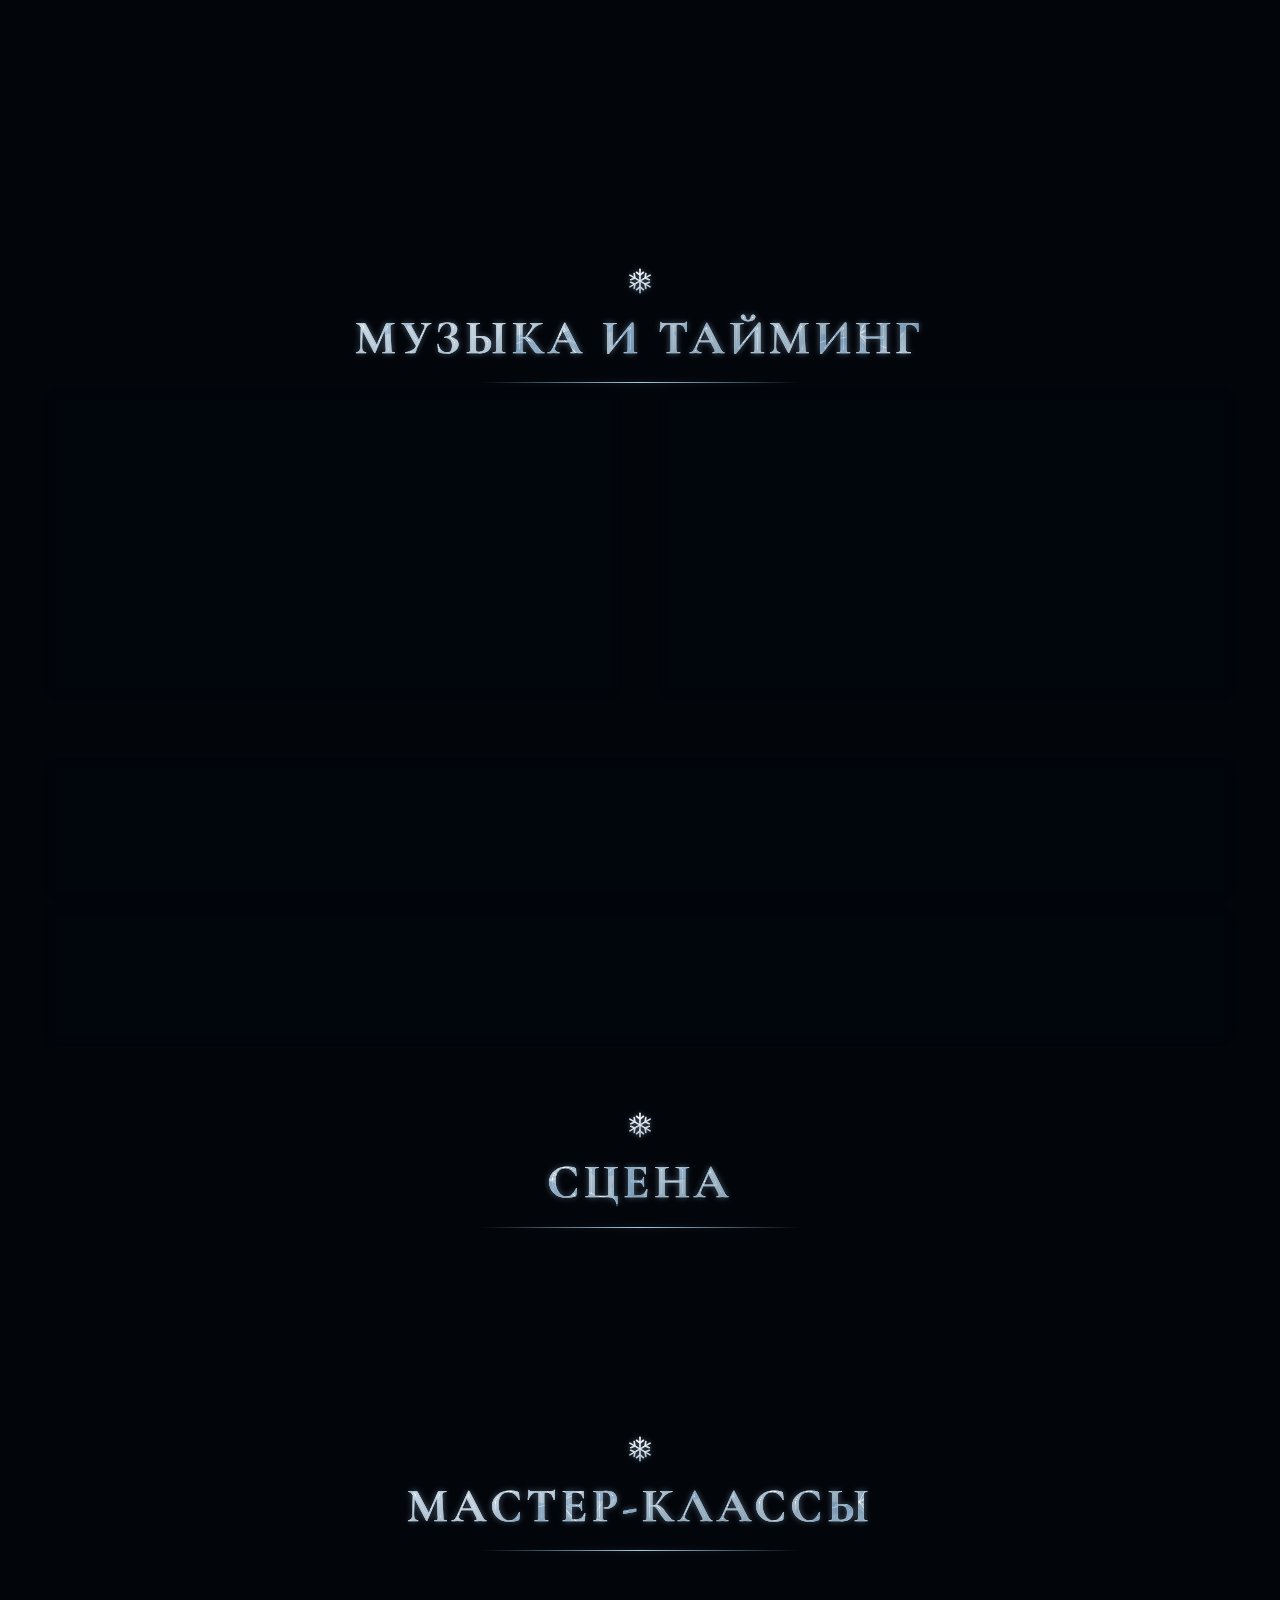
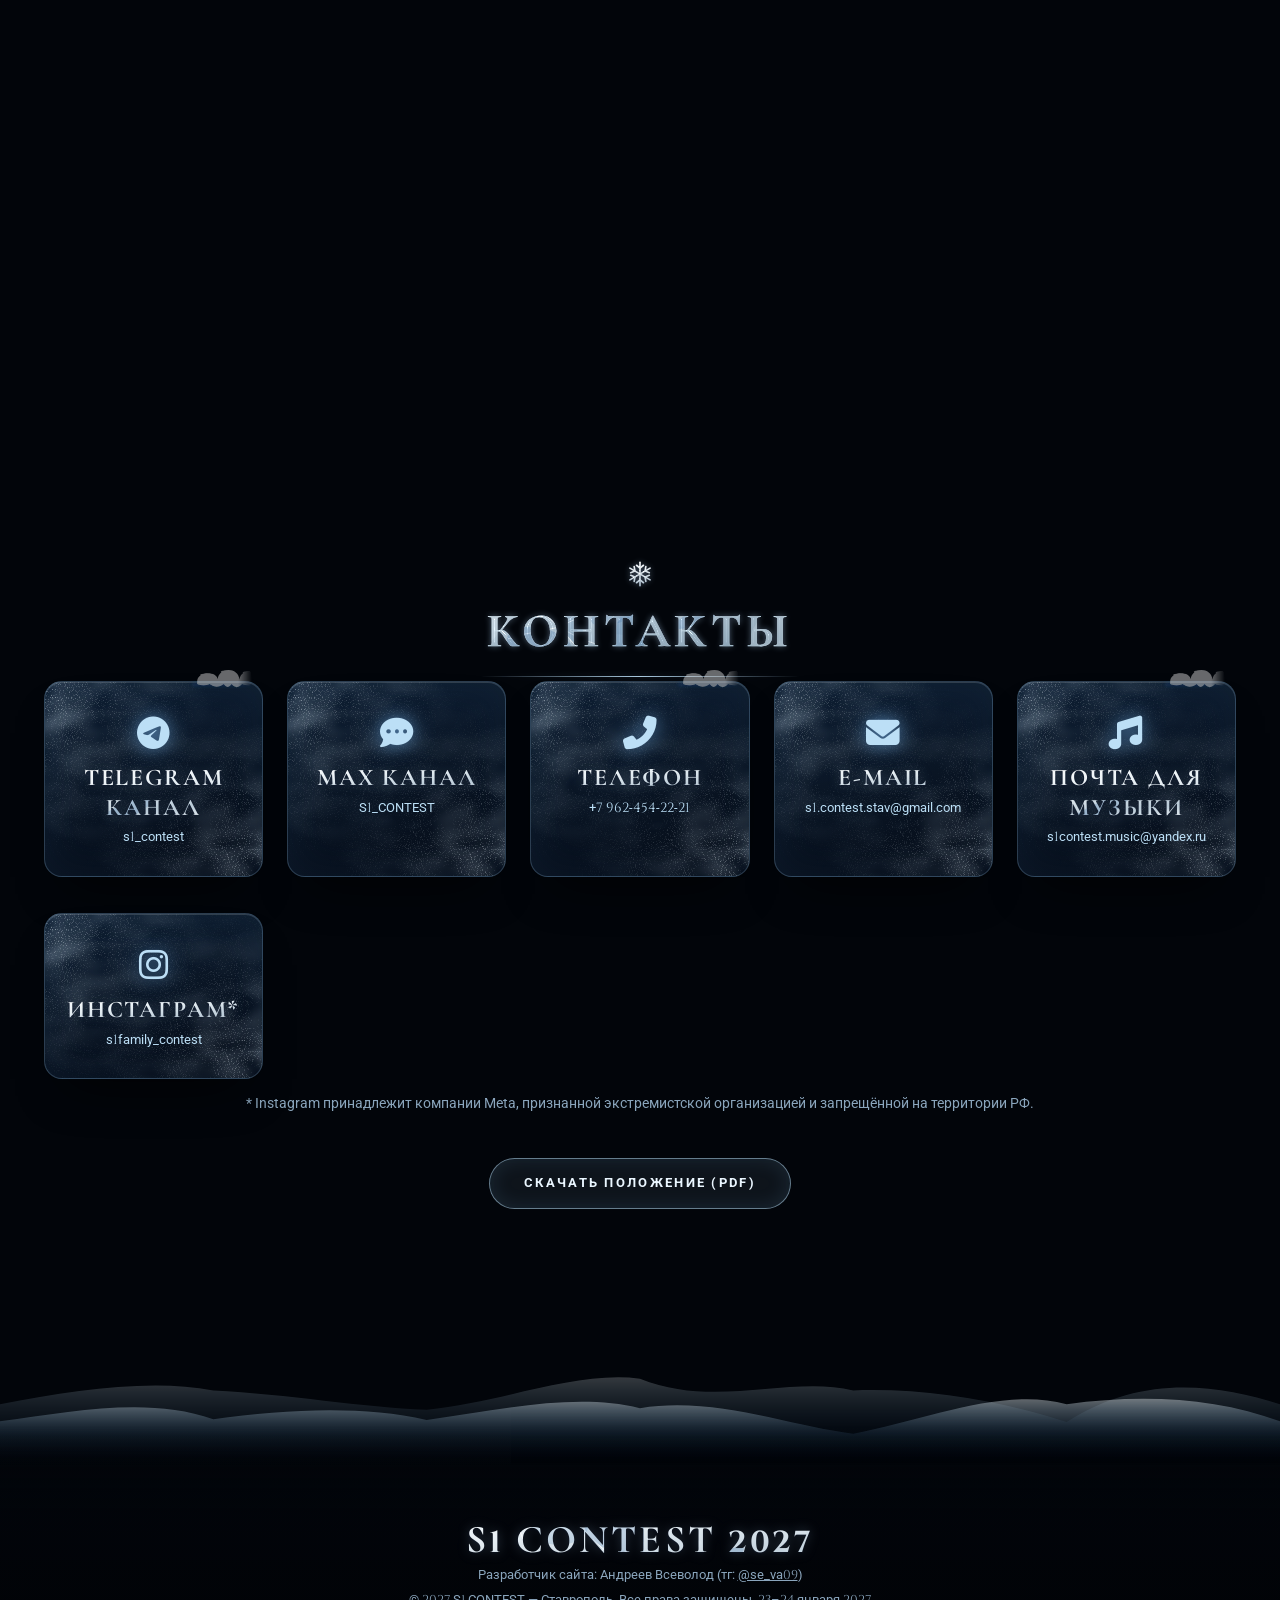
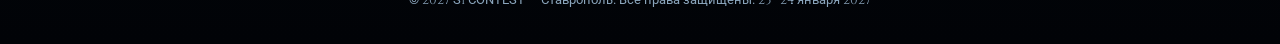
==== commit 710b04a6: "Add files via upload" ====
--- a/polozhenie.html
+++ b/polozhenie.html
@@ -115,7 +115,7 @@
 
   <h2 class="section-title pol-h" id="ws">МАСТЕР-КЛАССЫ</h2>
   <div class="info-box"><p><strong>Дата:</strong> 23 января 2027 · <strong>Место:</strong> г. Ставрополь, ул. Перспективная, 1 Г</p><p><strong>Мастера и расписание:</strong> скоро анонсируем!</p></div>
-  <div class="fees-table-container" style="margin-top:20px"><div class="table-wrapper"><table class="fees-table"><thead><tr><th></th><th>До 31.12 включительно</th><th>С 01.01</th></tr></thead><tbody><tr><td><strong>Full pass — с репостом</strong></td><td>5 900 ₽</td><td>6 900 ₽</td></tr><tr><td><strong>Full pass — без репоста</strong></td><td>6 100 ₽</td><td>7 100 ₽</td></tr><tr><td><strong>1 class — с репостом</strong></td><td>2 800 ₽</td><td>3 300 ₽</td></tr><tr><td><strong>1 class — без репоста</strong></td><td>3 100 ₽</td><td>3 600 ₽</td></tr></tbody></table></div></div>
+  <div class="fees-table-container" style="margin-top:20px"><div class="table-wrapper"><table class="fees-table"><thead><tr><th></th><th>До 31.12 включительно</th><th>С 01.01</th></tr></thead><tbody><tr><td><strong>Full pass — с репостом</strong></td><td>5 900 ₽</td><td>6 900 ₽</td></tr><tr><td><strong>Full pass — без репоста</strong></td><td>6 100 ₽</td><td>7 100 ₽</td></tr></tbody></table></div></div>
   <div class="info-box" style="margin-top:20px"><ul class="pol-list"><li>Место бронируется при 100% оплате или при 50% предоплате; остаток — не позднее 5 декабря.</li><li>Оплата за класс возвращается только при отмене мероприятия, но своё место можно подарить или перепродать.</li></ul></div>
   
 
